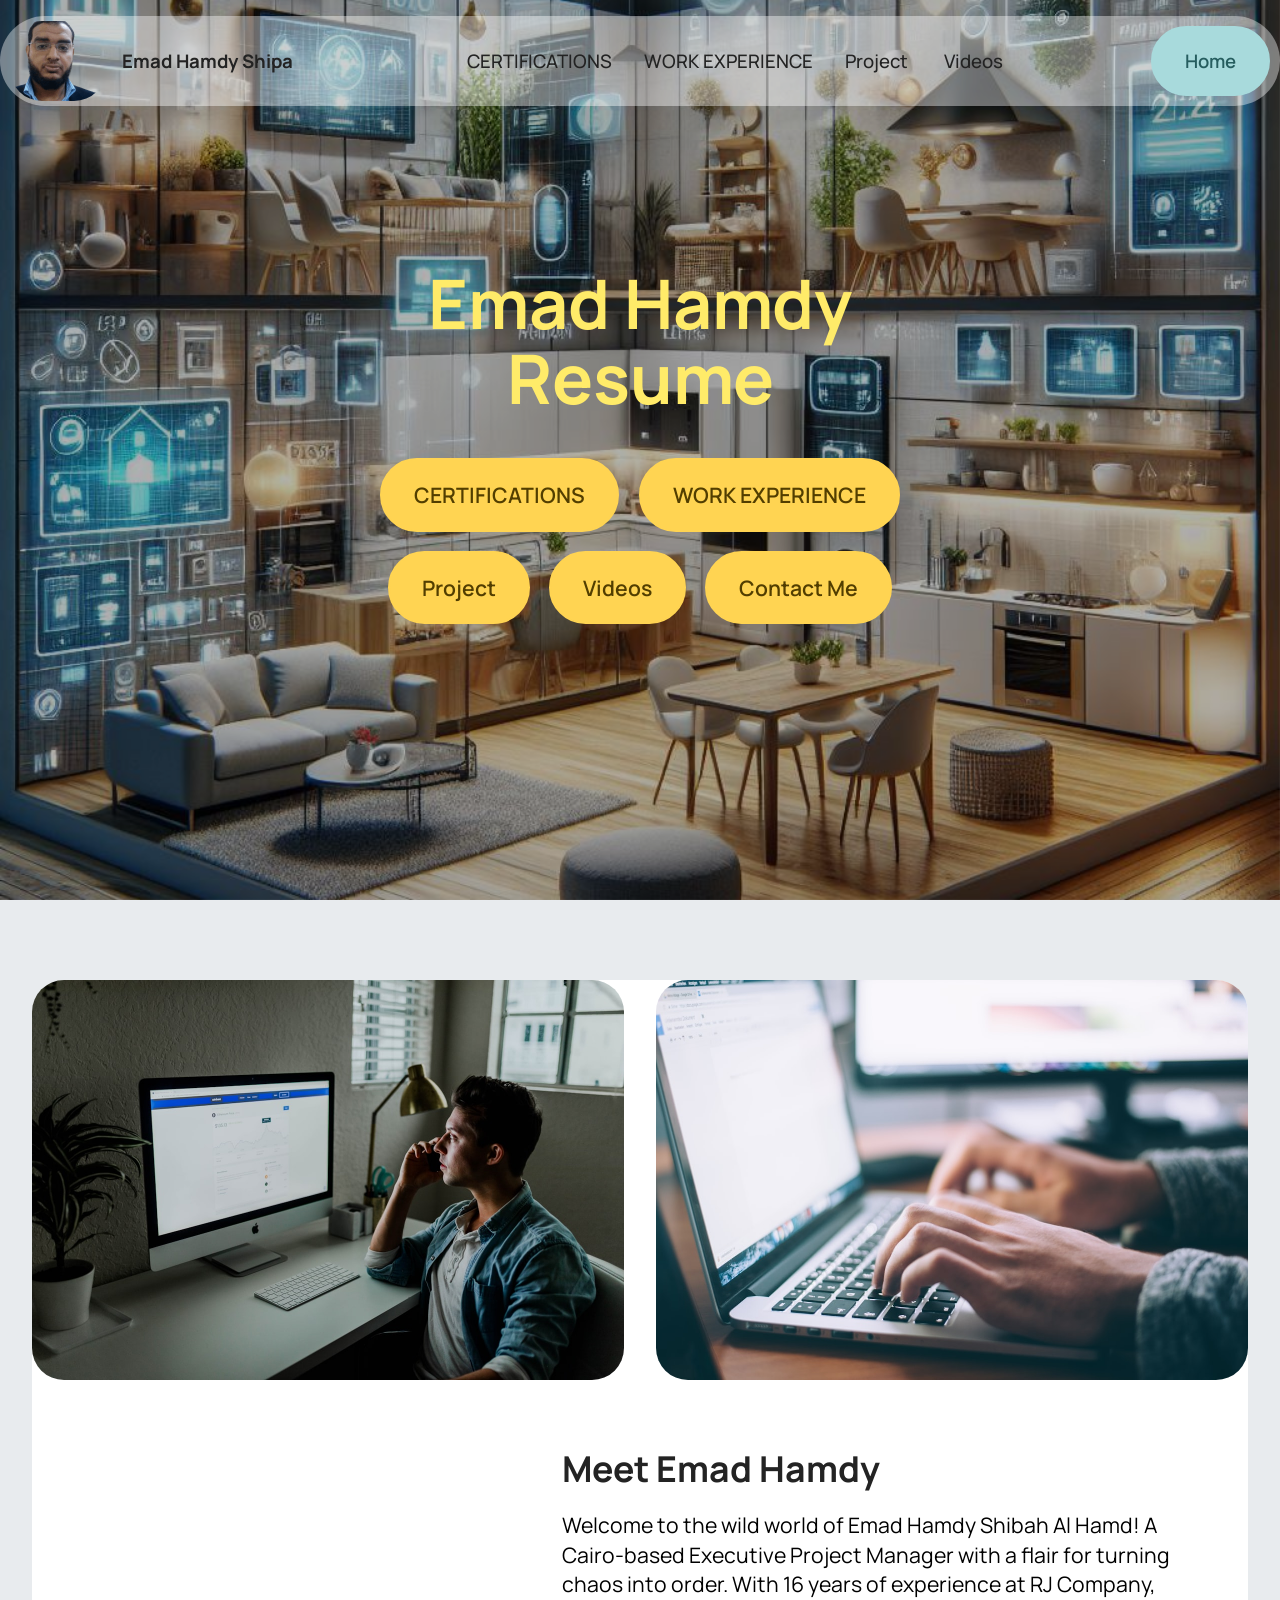
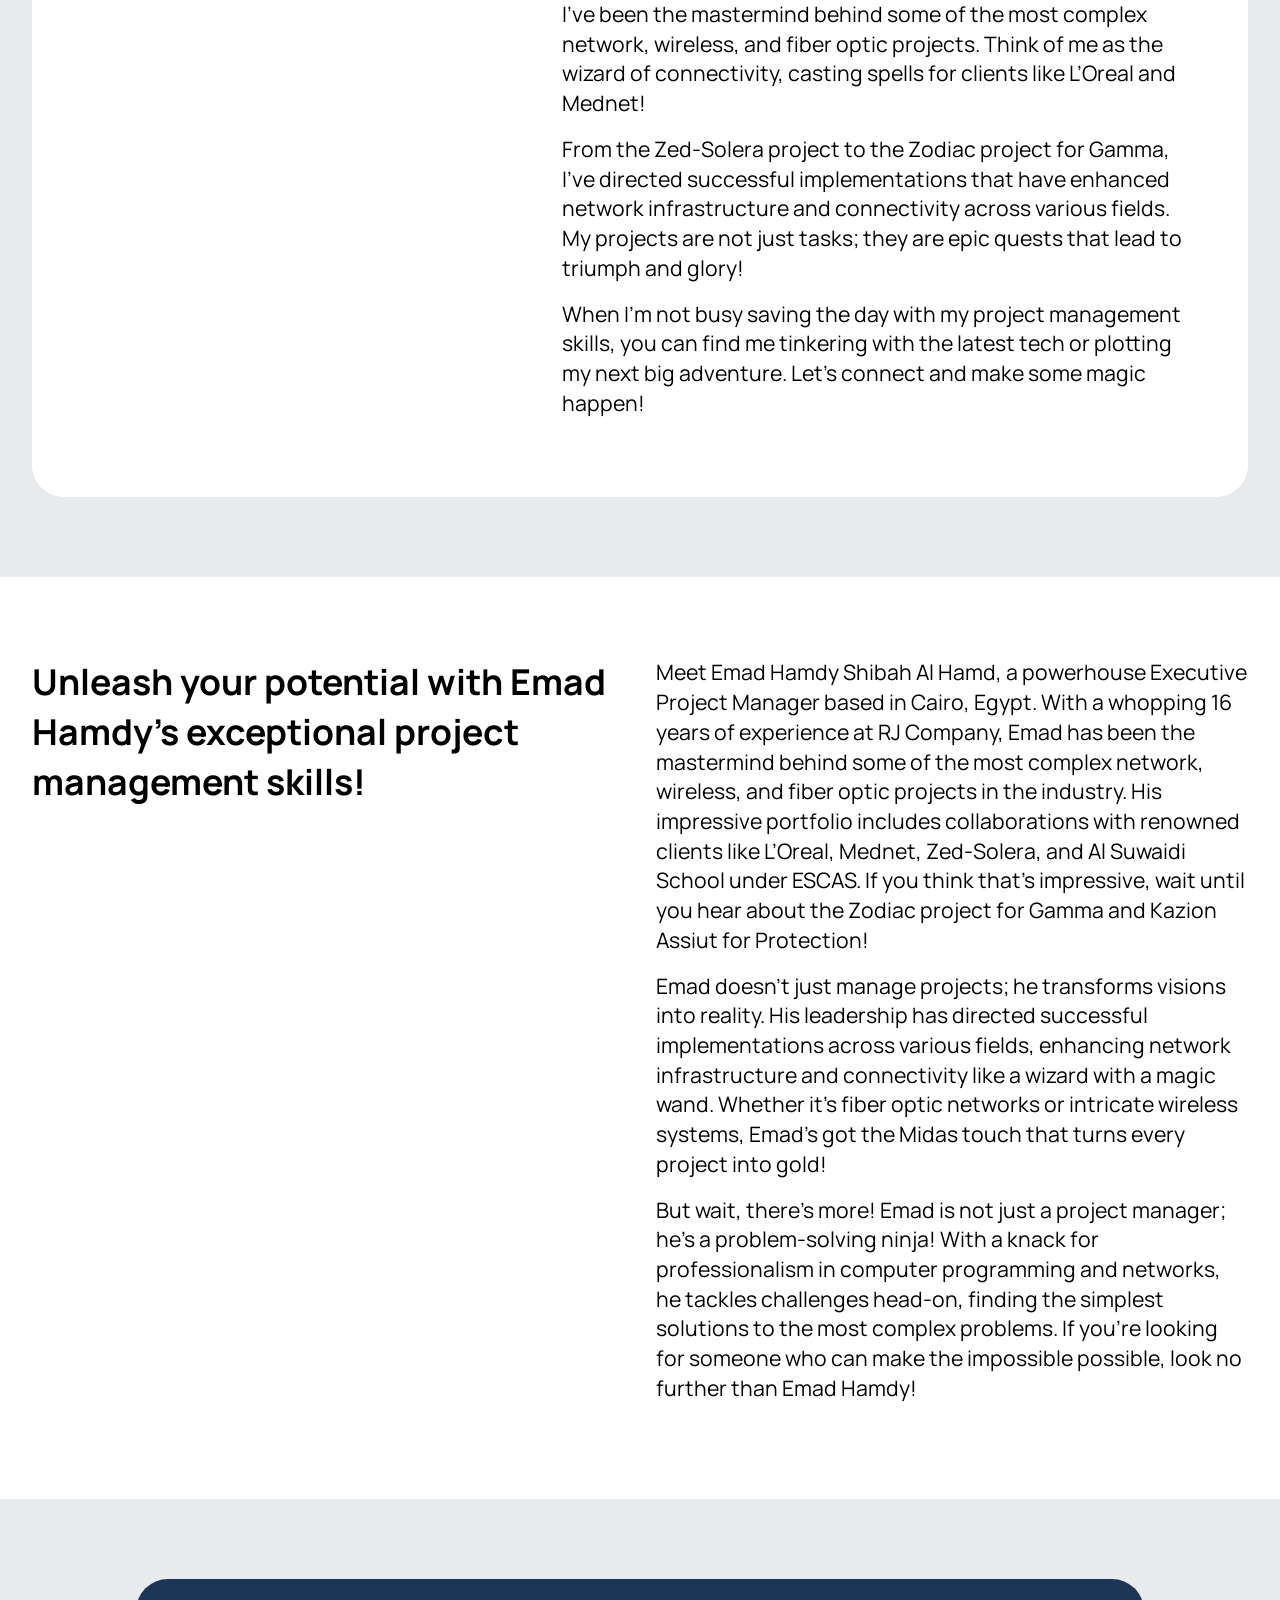
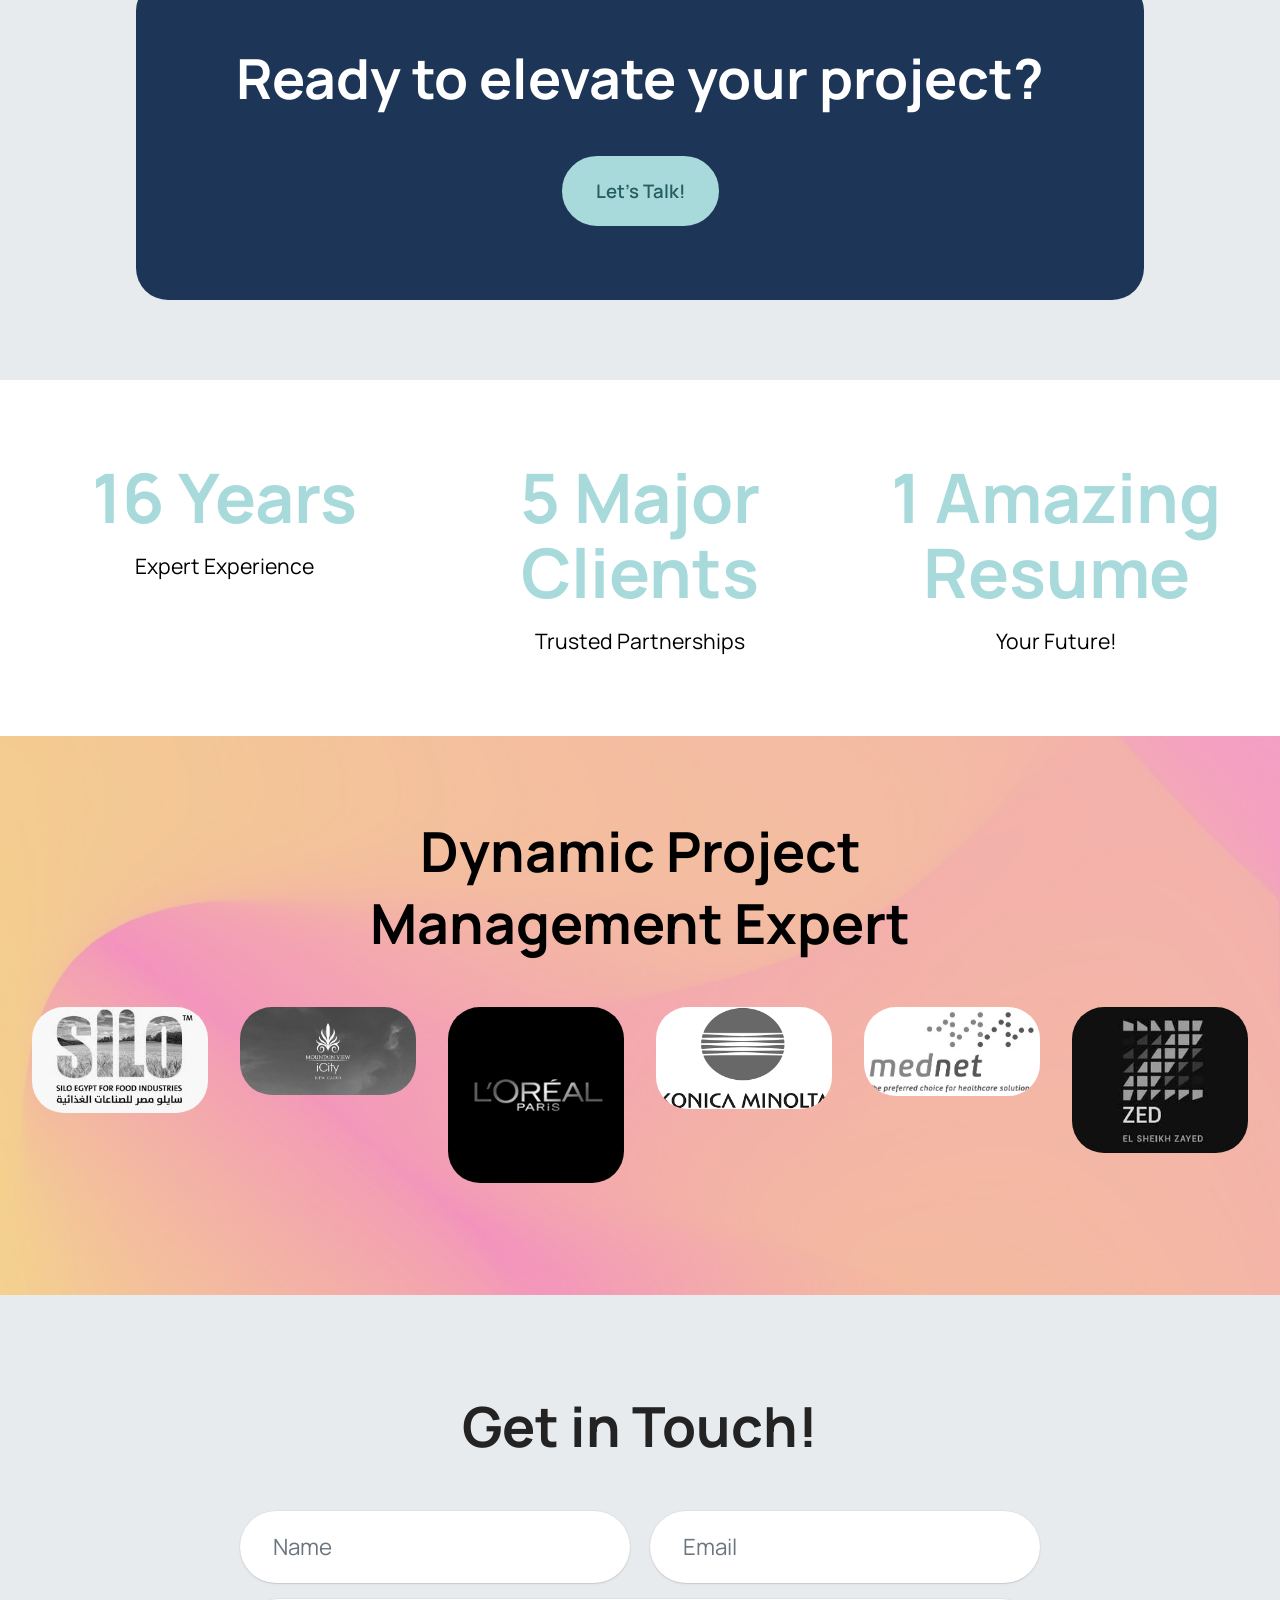
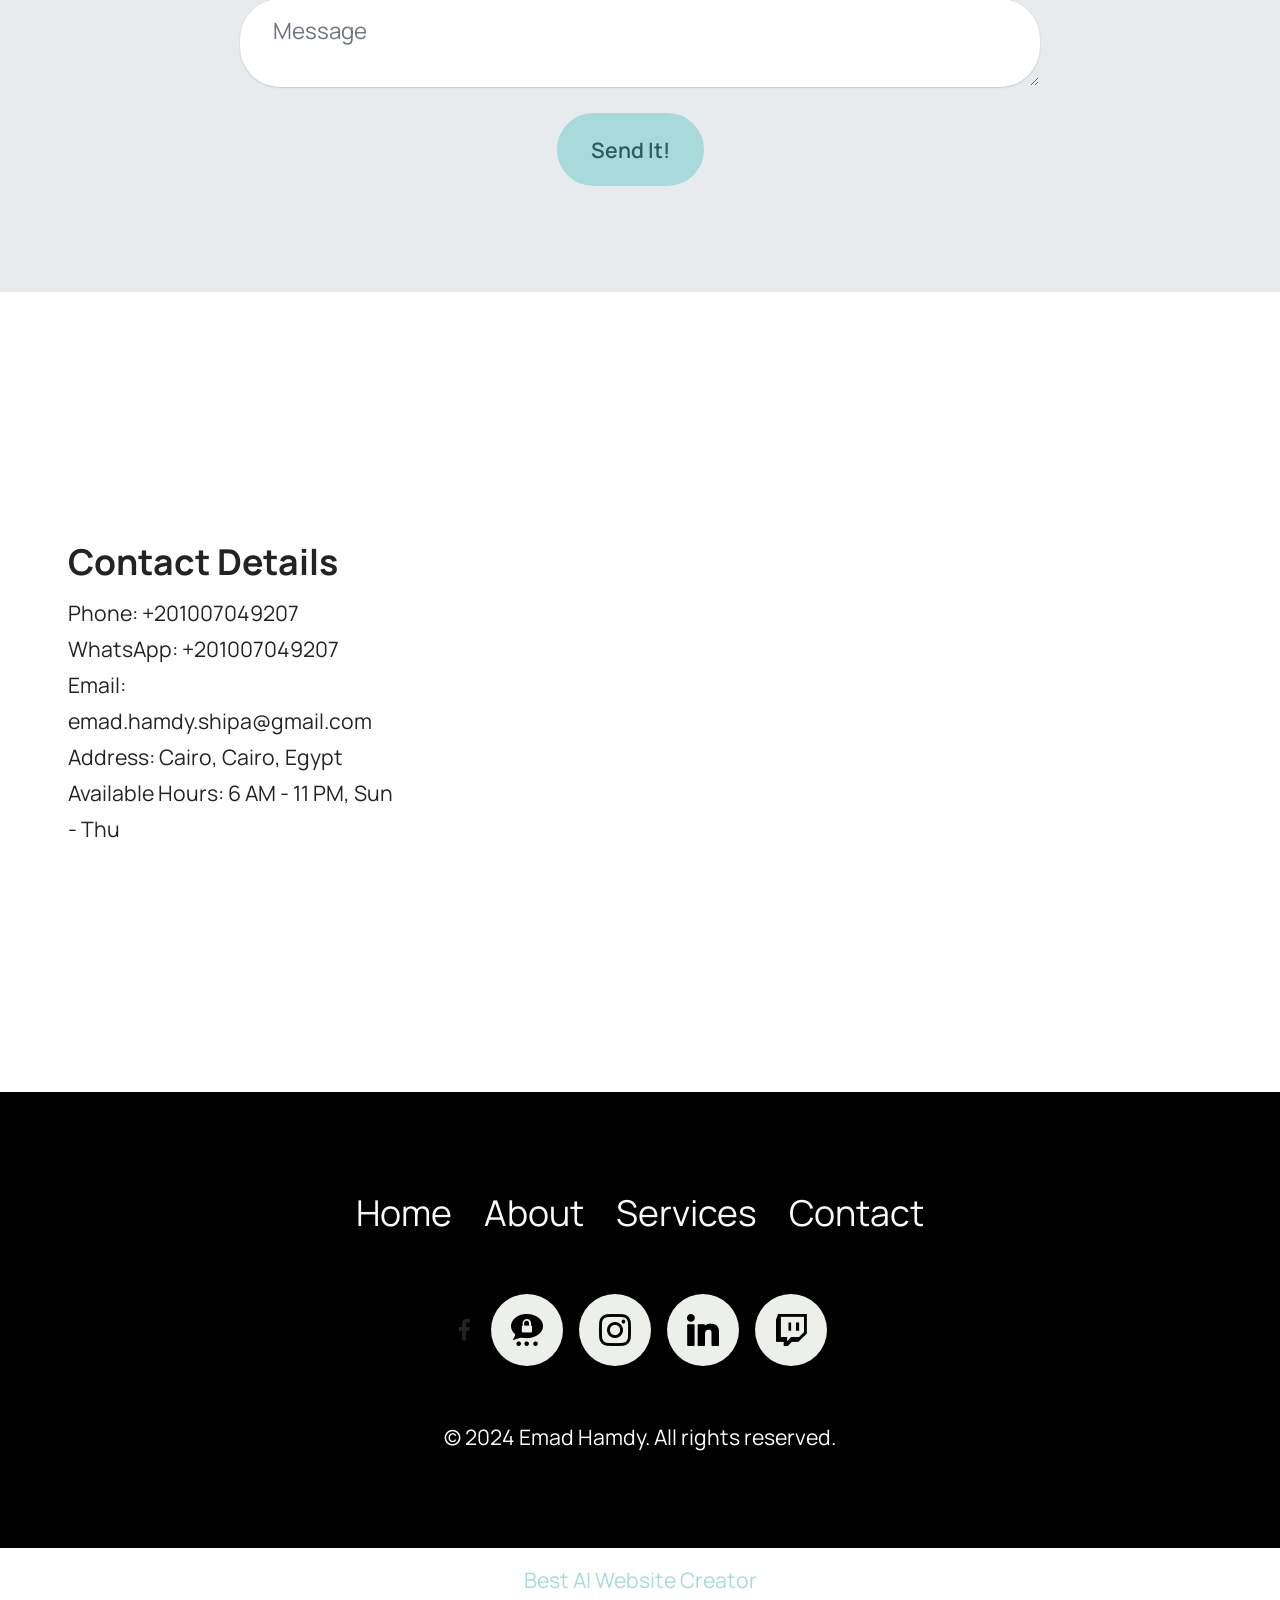
==== index.html @ ca5f745d "Add files via upload" ====
<!DOCTYPE html>
<html  >
<head>
  <!-- Site made with Mobirise Website Builder v5.9.18, https://mobirise.com -->
  <meta charset="UTF-8">
  <meta http-equiv="X-UA-Compatible" content="IE=edge">
  <meta name="generator" content="Mobirise v5.9.18, mobirise.com">
  <meta name="viewport" content="width=device-width, initial-scale=1, minimum-scale=1">
  <link rel="shortcut icon" href="assets/images/untitled-removebg-preview-192x192.png" type="image/x-icon">
  <meta name="description" content="Emad Hamdy Shibah Al Hamd is an experienced Executive Project Manager with a strong background in network and fiber optic projects, showcasing expertise in enhancing connectivity for various clients.">
  
  
  <title>Professional Resume</title>
  <link rel="stylesheet" href="assets/web/assets/mobirise-icons2/mobirise2.css">
  <link rel="stylesheet" href="assets/bootstrap/css/bootstrap.min.css">
  <link rel="stylesheet" href="assets/bootstrap/css/bootstrap-grid.min.css">
  <link rel="stylesheet" href="assets/bootstrap/css/bootstrap-reboot.min.css">
  <link rel="stylesheet" href="assets/parallax/jarallax.css">
  <link rel="stylesheet" href="assets/dropdown/css/style.css">
  <link rel="stylesheet" href="assets/socicon/css/styles.css">
  <link rel="stylesheet" href="assets/theme/css/style.css">
  <link rel="preload" href="https://fonts.googleapis.com/css2?family=Manrope:wght@400;700&display=swap&display=swap" as="style" onload="this.onload=null;this.rel='stylesheet'">
  <noscript><link rel="stylesheet" href="https://fonts.googleapis.com/css2?family=Manrope:wght@400;700&display=swap&display=swap"></noscript>
  <link rel="preload" as="style" href="assets/mobirise/css/mbr-additional.css?v=M7Q1tP"><link rel="stylesheet" href="assets/mobirise/css/mbr-additional.css?v=M7Q1tP" type="text/css">

  
  
  
</head>
<body>
  
  <section data-bs-version="5.1" class="menu menu2 cid-uoHQdnWgY0" once="menu" id="menu-5-uoHQdnWgY0">
	

	<nav class="navbar navbar-dropdown navbar-fixed-top navbar-expand-lg">
		<div class="container">
			<div class="navbar-brand">
				<span class="navbar-logo">
					<a href="page3.html">
						<img src="assets/images/untitled-removebg-preview-192x192.png" alt="Mobirise Website Builder" style="height: 5rem;">
					</a>
				</span>
				<span class="navbar-caption-wrap"><a class="navbar-caption text-black text-primary display-4" href="page3.html#form02-1i">Emad Hamdy Shipa</a></span>
			</div>
			<button class="navbar-toggler" type="button" data-toggle="collapse" data-bs-toggle="collapse" data-target="#navbarSupportedContent" data-bs-target="#navbarSupportedContent" aria-controls="navbarNavAltMarkup" aria-expanded="false" aria-label="Toggle navigation">
				<div class="hamburger">
					<span></span>
					<span></span>
					<span></span>
					<span></span>
				</div>
			</button>
			<div class="collapse navbar-collapse" id="navbarSupportedContent">
				<ul class="navbar-nav nav-dropdown" data-app-modern-menu="true"><li class="nav-item"><a class="nav-link link text-black text-primary show display-4" href="CERTIFICATIONS.html" aria-expanded="false">CERTIFICATIONS</a></li><li class="nav-item"><a class="nav-link link text-black text-primary display-4" href="WORK EXPERIENCE.html">WORK EXPERIENCE</a></li><li class="nav-item"><a class="nav-link link text-black text-primary display-4" href="page4.html">Project&nbsp;</a></li><li class="nav-item"><a class="nav-link link text-black text-primary display-4" href="page5.html">Videos&nbsp;</a></li></ul>
				
				<div class="navbar-buttons mbr-section-btn"><a class="btn btn-primary display-4" href="index.html">Home</a></div>
			</div>
		</div>
	</nav>
</section>

<section data-bs-version="5.1" class="header18 cid-uoHQdnWnh6 mbr-fullscreen mbr-parallax-background" id="hero-16-uoHQdnWnh6">
  

  <div class="mbr-overlay" style="opacity: 0.3; background-color: rgb(0, 0, 0);"></div>
  <div class="container-fluid">
    <div class="row">
      <div class="content-wrap col-12 col-md-6">
        <h1 class="mbr-section-title mbr-fonts-style mbr-white mb-4 display-1"><strong>Emad Hamdy Resume</strong></h1>
        
        <p class="mbr-fonts-style mbr-text mbr-white mb-4 display-7"></p>
        <div class="mbr-section-btn"><a class="btn btn-warning display-7" href="CERTIFICATIONS.html">CERTIFICATIONS</a> <a class="btn btn-warning display-7" href="WORK EXPERIENCE.html">WORK EXPERIENCE</a> <a class="btn btn-warning display-7" href="page4.html">Project </a> <a class="btn btn-warning display-7" href="page5.html">Videos </a> <a class="btn btn-warning display-7" href="page3.html">Contact Me</a></div>
      </div>
    </div>
  </div>
</section>

<section data-bs-version="5.1" class="article01 cid-uoHQdnWQLR" id="about-me-1-uoHQdnWQLR">
	

	
	
	<div class="container">
		<div class="row justify-content-center">
			<div class="card col-md-12 col-lg-12">
				<div class="card-wrapper">
					<div class="row">
						<div class="image-wrapper col-12 col-sm-6 justify-content-center">
							<img src="assets/images/photo-1555421689-d68471e189f2.jpeg" alt="Mobirise Website Builder">
						</div>
						<div class="image-wrapper col-12 col-sm-6 justify-content-center">
							<img src="assets/images/photo-1486312338219-ce68d2c6f44d.jpeg" alt="Mobirise Website Builder">
						</div>
					</div>

					<div class="card-box align-left mb-3 card-content-text">
						<h4 class="card-title mbr-fonts-style mbr-white mb-0 display-5">
							<strong>Meet Emad Hamdy</strong>
						</h4>
						<p class="mbr-text mbr-fonts-style mt-3 mb-0 display-7">Welcome to the wild world of Emad Hamdy Shibah Al Hamd! A Cairo-based Executive Project Manager with a flair for turning chaos into order. With 16 years of experience at RJ Company, I’ve been the mastermind behind some of the most complex network, wireless, and fiber optic projects. Think of me as the wizard of connectivity, casting spells for clients like L’Oreal and Mednet!</p>

						<p class="mbr-text mbr-fonts-style mt-3 mb-0 display-7">From the Zed-Solera project to the Zodiac project for Gamma, I’ve directed successful implementations that have enhanced network infrastructure and connectivity across various fields. My projects are not just tasks; they are epic quests that lead to triumph and glory!</p>

						<p class="mbr-text mbr-fonts-style mt-3 mb-0 display-7">When I’m not busy saving the day with my project management skills, you can find me tinkering with the latest tech or plotting my next big adventure. Let’s connect and make some magic happen!</p>

						
					</div>
				</div>
			</div>
		</div>
	</div>
</section>

<section data-bs-version="5.1" class="article15 cid-uoHQdo2BwZ" id="generic-text-15-uoHQdo2BwZ">
    
    <div class="container">
        <div class="row justify-content-center">
            <div class="col-12 col-md">
                
                <h6 class="mbr-section-subtitle mbr-fonts-style mt-0 mb-4 display-5">
                    <strong>Unleash your potential with Emad Hamdy's exceptional project management skills!</strong>
                </h6>
            </div>
            <div class="col-md-12 col-lg-6">
                <p class="mbr-text mbr-fonts-style display-7">Meet Emad Hamdy Shibah Al Hamd, a powerhouse Executive Project Manager based in Cairo, Egypt. With a whopping 16 years of experience at RJ Company, Emad has been the mastermind behind some of the most complex network, wireless, and fiber optic projects in the industry. His impressive portfolio includes collaborations with renowned clients like L’Oreal, Mednet, Zed-Solera, and Al Suwaidi School under ESCAS. If you think that’s impressive, wait until you hear about the Zodiac project for Gamma and Kazion Assiut for Protection!</p>
                <p class="mbr-text mbr-fonts-style display-7">Emad doesn’t just manage projects; he transforms visions into reality. His leadership has directed successful implementations across various fields, enhancing network infrastructure and connectivity like a wizard with a magic wand. Whether it’s fiber optic networks or intricate wireless systems, Emad’s got the Midas touch that turns every project into gold!</p>
                <p class="mbr-text mbr-fonts-style display-7">But wait, there’s more! Emad is not just a project manager; he’s a problem-solving ninja! With a knack for professionalism in computer programming and networks, he tackles challenges head-on, finding the simplest solutions to the most complex problems. If you’re looking for someone who can make the impossible possible, look no further than Emad Hamdy!</p>
            </div>
        </div>
    </div>
</section>

<section data-bs-version="5.1" class="article13 cid-uoHQdnXS05" id="call-to-action-3-uoHQdnXS05">
    
    
    
    <div class="container">
        <div class="row justify-content-center">
            <div class="card col-md-12 col-lg-10">
                <div class="card-wrapper">
                    <div class="card-box align-left">
                        <h4 class="card-title mbr-fonts-style display-2">
                            <strong>Ready to elevate your project?</strong>
                        </h4>
                        
                        <div class="mbr-section-btn mt-4"><a class="btn btn-primary display-4" href="mailto:emad.shipa@gmail.com">Let’s Talk!</a></div>
                    </div>
                </div>
            </div>
        </div>
    </div>
</section>

<section data-bs-version="5.1" class="features10 cid-uoHQdo2gQD" id="metrics-2-uoHQdo2gQD">
  

  
  
  <div class="container">
    
    <div class="row justify-content-center">
      <div class="item features-without-image col-12 col-md-6 col-lg-4">
        <div class="item-wrapper">
          <div class="card-box align-left">
            
            <p class="card-title mbr-fonts-style mb-3 display-1">
              <strong>16 Years</strong>
            </p>
            <p class="card-text mbr-fonts-style mb-3 display-7">Expert Experience</p>
            
          </div>
        </div>
      </div>
      <div class="item features-without-image col-12 col-md-6 col-lg-4">
        <div class="item-wrapper">
          <div class="card-box align-left">
            
            <p class="card-title mbr-fonts-style mb-3 display-1">
              <strong>5 Major Clients</strong>
            </p>
            <p class="card-text mbr-fonts-style mb-3 display-7">Trusted Partnerships</p>
            
          </div>
        </div>
      </div>
      <div class="item features-without-image col-12 col-md-6 col-lg-4">
        <div class="item-wrapper">
          <div class="card-box align-left">
            
            <p class="card-title mbr-fonts-style mb-3 display-1">
              <strong>1 Amazing Resume</strong>
            </p>
            <p class="card-text mbr-fonts-style mb-3 display-7">Your Future!</p>
            
          </div>
        </div>
      </div>
    </div>
  </div>
</section>

<section data-bs-version="5.1" class="clients04 cid-uoHQdo3Oz4" id="partners-1-uoHQdo3Oz4">
    
    <div class="mbr-overlay"></div>
    <div class="container-fluid">
        <div class="row justify-content-center mb-5">
            <div class="col-12 content-head">
                <div class="mbr-section-head">
                    <h4 class="mbr-section-title mbr-fonts-style align-center mb-0 display-2">
                        <strong>Dynamic Project Management Expert</strong>
                    </h4>
                    
                </div>
            </div>
        </div>
        <div class="row">
            <div class="item features-image col-12 col-md-6 col-sm-6 col-lg-2 active">
                <div class="item-wrapper">
                    <div class="">
                        <img src="assets/images/images-290x174.jpg" alt="Mobirise Website Builder" title="" data-slide-to="1" data-bs-slide-to="1">
                    </div>
                    
                </div>
            </div>
            <div class="item features-image col-12 col-md-6 col-sm-6 col-lg-2">
                <div class="item-wrapper">
                    <div class="">
                        <img src="assets/images/img8-537x268.jpg" alt="Mobirise Website Builder" title="" data-slide-to="2" data-bs-slide-to="2">
                    </div>
                    
                </div>
            </div>
            <div class="item features-image col-12 col-md-6 col-sm-6 col-lg-2">
                <div class="item-wrapper">
                    <div class="">
                        <img src="assets/images/images-225x225.png" alt="Mobirise Website Builder" title="" data-slide-to="3" data-bs-slide-to="3">
                    </div>
                    
                </div>
            </div>
            <div class="item features-image col-12 col-md-6 col-sm-6 col-lg-2">
                <div class="item-wrapper">
                    <div class="">
                        <img src="assets/images/images-1-295x171.png" alt="Mobirise Website Builder" title="" data-slide-to="4" data-bs-slide-to="4">
                    </div>
                    
                </div>
            </div>
            <div class="item features-image col-12 col-md-6 col-sm-6 col-lg-2">
                <div class="item-wrapper">
                    <div class="">
                        <img src="assets/images/mednet-1-505x254.jpg" alt="Mobirise Website Builder" title="" data-slide-to="5" data-bs-slide-to="5">
                    </div>
                    
                </div>
            </div>
            <div class="item features-image col-12 col-md-6 col-sm-6 col-lg-2">
                <div class="item-wrapper">
                    <div class="">
                        <img src="assets/images/images-1-247x204.jpg" alt="Mobirise Website Builder" title="" data-slide-to="6" data-bs-slide-to="6">
                    </div>
                    
                </div>
            </div>
        </div>
    </div>
</section>

<section data-bs-version="5.1" class="form5 cid-uoHQdo3sg5" id="contact-form-2-uoHQdo3sg5">
    
    
    <div class="container">
        <div class="row justify-content-center">
            <div class="col-12 content-head">
                <div class="mbr-section-head mb-5">
                    <h3 class="mbr-section-title mbr-fonts-style align-center mb-0 display-2">
                        <strong>Get in Touch!</strong>
                    </h3>
                    
                </div>
            </div>
        </div>
        <div class="row justify-content-center">
            <div class="col-lg-8 mx-auto mbr-form" data-form-type="formoid">
                <form action="https://mobirise.eu/" method="POST" class="mbr-form form-with-styler" data-form-title="Form Name"><input type="hidden" name="email" data-form-email="true" value="ehKaQPKP2JupfEv+N1sPezH9Edsiqh+ixt/LZsH+rtJcWw26fBL3hRMlZ4x6jaDVR3YkgvQMxEPJ/lPUlhGhCteehDOgEeLE2AGhhqq+xJ/4AExTSLXd+3LbkDFArOaA">
                    <div class="row">
                        <div hidden="hidden" data-form-alert="" class="alert alert-success col-12">Thanks for filling out the form!</div>
                        <div hidden="hidden" data-form-alert-danger="" class="alert alert-danger col-12">
                            Oops...! some problem!
                        </div>
                    </div>
                    <div class="dragArea row">
                        <div class="col-md col-sm-12 form-group mb-3" data-for="name">
                            <input type="text" name="name" placeholder="Name" data-form-field="name" class="form-control" value="" id="name-contact-form-2-uoHQdo3sg5">
                        </div>
                        <div class="col-md col-sm-12 form-group mb-3" data-for="email">
                            <input type="email" name="email" placeholder="Email" data-form-field="email" class="form-control" value="" id="email-contact-form-2-uoHQdo3sg5">
                        </div>
                        <div class="col-12 form-group mb-3" data-for="textarea">
                            <textarea name="textarea" placeholder="Message" data-form-field="textarea" class="form-control" id="textarea-contact-form-2-uoHQdo3sg5"></textarea>
                        </div>
                        <div class="col-lg-12 col-md-12 col-sm-12 align-center mbr-section-btn">
                            <button type="submit" class="btn btn-primary display-7">Send It!</button>
                        </div>
                    </div>
                </form>
            </div>
        </div>
    </div>
</section>

<section data-bs-version="5.1" class="contacts4 map1 cid-uoHQdo3U7P" id="contacts-3-uoHQdo3U7P">

	

    <div class="main_wrapper">
		<div class="b_wrapper">
			<div class="container-fluid">
				<div class="row justify-content-start">
					<div class="col-md-5 col-lg-4 item-wrapper">
                        <h5 class="cardTitle mbr-fonts-style mb-2 display-5">
                            <strong>Contact Details</strong>
                        </h5>
                        <ul class="list mbr-fonts-style display-7">
                            <li class="mbr-text item-wrap">
                            Phone:                                
                            <a href="tel:+201007049207" class="text-black">+201007049207</a></li>

                            <li class="mbr-text item-wrap">WhatsApp: 
                            <a href="tel:+201007049207" class="text-black">+201007049207</a></li> 

                            <li class="mbr-text item-wrap">                            
                            Email:
                            <a href="mailto:emad.hamdy.shipa@gmail.com" class="text-black">emad.hamdy.shipa@gmail.com</a>                        
                            </li>

                            <li class="mbr-text item-wrap">                        
                            Address:
                            Cairo, Cairo, Egypt
                            </li>

                            <li class="mbr-text item-wrap">
                            Available Hours: 6 AM - 11 PM, Sun - Thu
                            </li>
                        </ul>
					</div>
				</div>
			</div>
		</div>
        <div class="google-map"><iframe frameborder="0" style="border:0" src="https://www.google.com/maps/embed?pb=!1m18!1m12!1m3!1d610.2933133741093!2d31.287118343248753!3d30.084438224425845!2m3!1f0!2f0!3f0!3m2!1i1024!2i768!4f13.1!3m3!1m2!1s0x14583fc035d64ca9%3A0x62e6f95f1f6a6bbe!2zOCDYudio2K8g2KfZhNi52LLZitiyINin2YTZhtix2LTYjCDZhdmG2LTZitipINin2YTYtdiv2LHYjCDYrdiv2KfYptmCINin2YTZgtio2KnYjCDZhdit2KfZgdi42Kkg2KfZhNmC2KfZh9ix2KnigKwgNDM4MTcyNA!5e0!3m2!1sar!2seg!4v1726659445498!5m2!1sar!2seg" allowfullscreen=""></iframe></div>
	</div>
</section>

<section data-bs-version="5.1" class="footer3 cid-uoJ4mzldZm" once="footers" id="footer03-1j">

        

    

    <div class="container">
        <div class="row">
            <div class="row-links">
                <ul class="header-menu">
                  
                  
                  
                  
                <li class="header-menu-item mbr-fonts-style display-5">
                    <a href="#" class="text-white">Home</a>
                  </li><li class="header-menu-item mbr-fonts-style display-5">
                    <a href="#" class="text-white">About</a>
                  </li><li class="header-menu-item mbr-fonts-style display-5">
                    <a href="WORK EXPERIENCE.html" class="text-white text-primary">Services</a>
                  </li><li class="header-menu-item mbr-fonts-style display-5">
                    <a href="page3.html" class="text-white text-primary">Contact</a>
                  </li></ul>
              </div>

            <div class="col-12 mt-4">
                <div class="social-row">
                    <div class="soc-item">
                        
                            <span class="mbr-iconfont display-7 socicon-facebook socicon"></span>
                        
                    </div>
                    <div class="soc-item">
                        <a href="https://www.threads.net/@singaislam" target="_blank">
                            <span class="mbr-iconfont socicon-threema socicon"></span>
                        </a>
                    </div>
                    <div class="soc-item">
                        <a href="https://www.instagram.com/singaislam/" target="_blank">
                            <span class="mbr-iconfont socicon-instagram socicon"></span>
                        </a>
                    </div>
                    <div class="soc-item">
                        <a href="https://www.linkedin.com/in/emad-hamdy-shipa" target="_blank">
                            <span class="mbr-iconfont socicon-linkedin socicon"></span>
                        </a>
                    </div>
                    <div class="soc-item">
                        <a href="https://mobiri.se/" target="_blank">
                            <span class="mbr-iconfont socicon socicon-twitch"></span>
                        </a>
                    </div>
                </div>
            </div>
            <div class="col-12 mt-5">
                <p class="mbr-fonts-style copyright display-7">© 2024 Emad Hamdy. All rights reserved.</p>
            </div>
        </div>
    </div>
</section><section class="display-7" style="padding: 0;align-items: center;justify-content: center;flex-wrap: wrap;    align-content: center;display: flex;position: relative;height: 4rem;"><a href="https://mobiri.se/3438911" style="flex: 1 1;height: 4rem;position: absolute;width: 100%;z-index: 1;"><img alt="" style="height: 4rem;" src="[data-uri]"></a><p style="margin: 0;text-align: center;" class="display-7">&#8204;</p><a style="z-index:1" href="https://mobirise.com/builder/ai-website-creator.html">Best AI Website Creator</a></section><script src="assets/bootstrap/js/bootstrap.bundle.min.js"></script>  <script src="assets/parallax/jarallax.js"></script>  <script src="assets/smoothscroll/smooth-scroll.js"></script>  <script src="assets/ytplayer/index.js"></script>  <script src="assets/dropdown/js/navbar-dropdown.js"></script>  <script src="assets/theme/js/script.js"></script>  <script src="assets/formoid/formoid.min.js"></script>  
  
  
</body>
</html>
---- assets/web/assets/mobirise-icons2/mobirise2.css ----
@font-face {
  font-family: 'Moririse2';
  font-display: swap;
  src:  url('mobirise2.eot?f2bix4');
  src:  url('mobirise2.eot?f2bix4#iefix') format('embedded-opentype'),
    url('mobirise2.ttf?f2bix4') format('truetype'),
    url('mobirise2.woff?f2bix4') format('woff'),
    url('mobirise2.svg?f2bix4#mobirise2') format('svg');
  font-weight: normal;
  font-style: normal;
}

[class^="mobi-"], [class*=" mobi-"] {
  /* use !important to prevent issues with browser extensions that change fonts */
  font-family: 'Moririse2' !important;
  speak: none;
  font-style: normal;
  font-weight: normal;
  font-variant: normal;
  text-transform: none;
  line-height: 1;

  /* Better Font Rendering =========== */
  -webkit-font-smoothing: antialiased;
  -moz-osx-font-smoothing: grayscale;
}

.mobi-mbri-add-submenu:before {
  content: "\e900";
}
.mobi-mbri-alert:before {
  content: "\e901";
}
.mobi-mbri-align-center:before {
  content: "\e902";
}
.mobi-mbri-align-justify:before {
  content: "\e903";
}
.mobi-mbri-align-left:before {
  content: "\e904";
}
.mobi-mbri-align-right:before {
  content: "\e905";
}
.mobi-mbri-android:before {
  content: "\e906";
}
.mobi-mbri-apple:before {
  content: "\e907";
}
.mobi-mbri-arrow-down:before {
  content: "\e908";
}
.mobi-mbri-arrow-next:before {
  content: "\e909";
}
.mobi-mbri-arrow-prev:before {
  content: "\e90a";
}
.mobi-mbri-arrow-up:before {
  content: "\e90b";
}
.mobi-mbri-bold:before {
  content: "\e90c";
}
.mobi-mbri-bookmark:before {
  content: "\e90d";
}
.mobi-mbri-bootstrap:before {
  content: "\e90e";
}
.mobi-mbri-briefcase:before {
  content: "\e90f";
}
.mobi-mbri-browse:before {
  content: "\e910";
}
.mobi-mbri-bulleted-list:before {
  content: "\e911";
}
.mobi-mbri-calendar:before {
  content: "\e912";
}
.mobi-mbri-camera:before {
  content: "\e913";
}
.mobi-mbri-cart-add:before {
  content: "\e914";
}
.mobi-mbri-cart-full:before {
  content: "\e915";
}
.mobi-mbri-cash:before {
  content: "\e916";
}
.mobi-mbri-change-style:before {
  content: "\e917";
}
.mobi-mbri-chat:before {
  content: "\e918";
}
.mobi-mbri-clock:before {
  content: "\e919";
}
.mobi-mbri-close:before {
  content: "\e91a";
}
.mobi-mbri-cloud:before {
  content: "\e91b";
}
.mobi-mbri-code:before {
  content: "\e91c";
}
.mobi-mbri-contact-form:before {
  content: "\e91d";
}
.mobi-mbri-credit-card:before {
  content: "\e91e";
}
.mobi-mbri-cursor-click:before {
  content: "\e91f";
}
.mobi-mbri-cust-feedback:before {
  content: "\e920";
}
.mobi-mbri-database:before {
  content: "\e921";
}
.mobi-mbri-delivery:before {
  content: "\e922";
}
.mobi-mbri-desktop:before {
  content: "\e923";
}
.mobi-mbri-devices:before {
  content: "\e924";
}
.mobi-mbri-down:before {
  content: "\e925";
}
.mobi-mbri-download-2:before {
  content: "\e926";
}
.mobi-mbri-download:before {
  content: "\e927";
}
.mobi-mbri-drag-n-drop-2:before {
  content: "\e928";
}
.mobi-mbri-drag-n-drop:before {
  content: "\e929";
}
.mobi-mbri-edit-2:before {
  content: "\e92a";
}
.mobi-mbri-edit:before {
  content: "\e92b";
}
.mobi-mbri-error:before {
  content: "\e92c";
}
.mobi-mbri-extension:before {
  content: "\e92d";
}
.mobi-mbri-features:before {
  content: "\e92e";
}
.mobi-mbri-file:before {
  content: "\e92f";
}
.mobi-mbri-flag:before {
  content: "\e930";
}
.mobi-mbri-folder:before {
  content: "\e931";
}
.mobi-mbri-gift:before {
  content: "\e932";
}
.mobi-mbri-github:before {
  content: "\e933";
}
.mobi-mbri-globe-2:before {
  content: "\e934";
}
.mobi-mbri-globe:before {
  content: "\e935";
}
.mobi-mbri-growing-chart:before {
  content: "\e936";
}
.mobi-mbri-hearth:before {
  content: "\e937";
}
.mobi-mbri-help:before {
  content: "\e938";
}
.mobi-mbri-home:before {
  content: "\e939";
}
.mobi-mbri-hot-cup:before {
  content: "\e93a";
}
.mobi-mbri-idea:before {
  content: "\e93b";
}
.mobi-mbri-image-gallery:before {
  content: "\e93c";
}
.mobi-mbri-image-slider:before {
  content: "\e93d";
}
.mobi-mbri-info:before {
  content: "\e93e";
}
.mobi-mbri-italic:before {
  content: "\e93f";
}
.mobi-mbri-key:before {
  content: "\e940";
}
.mobi-mbri-laptop:before {
  content: "\e941";
}
.mobi-mbri-layers:before {
  content: "\e942";
}
.mobi-mbri-left-right:before {
  content: "\e943";
}
.mobi-mbri-left:before {
  content: "\e944";
}
.mobi-mbri-letter:before {
  content: "\e945";
}
.mobi-mbri-like:before {
  content: "\e946";
}
.mobi-mbri-link:before {
  content: "\e947";
}
.mobi-mbri-lock:before {
  content: "\e948";
}
.mobi-mbri-login:before {
  content: "\e949";
}
.mobi-mbri-logout:before {
  content: "\e94a";
}
.mobi-mbri-magic-stick:before {
  content: "\e94b";
}
.mobi-mbri-map-pin:before {
  content: "\e94c";
}
.mobi-mbri-menu:before {
  content: "\e94d";
}
.mobi-mbri-mobile-2:before {
  content: "\e94e";
}
.mobi-mbri-mobile-horizontal:before {
  content: "\e94f";
}
.mobi-mbri-mobile:before {
  content: "\e950";
}
.mobi-mbri-mobirise:before {
  content: "\e951";
}
.mobi-mbri-more-horizontal:before {
  content: "\e952";
}
.mobi-mbri-more-vertical:before {
  content: "\e953";
}
.mobi-mbri-music:before {
  content: "\e954";
}
.mobi-mbri-new-file:before {
  content: "\e955";
}
.mobi-mbri-numbered-list:before {
  content: "\e956";
}
.mobi-mbri-opened-folder:before {
  content: "\e957";
}
.mobi-mbri-pages:before {
  content: "\e958";
}
.mobi-mbri-paper-plane:before {
  content: "\e959";
}
.mobi-mbri-paperclip:before {
  content: "\e95a";
}
.mobi-mbri-phone:before {
  content: "\e95b";
}
.mobi-mbri-photo:before {
  content: "\e95c";
}
.mobi-mbri-photos:before {
  content: "\e95d";
}
.mobi-mbri-pin:before {
  content: "\e95e";
}
.mobi-mbri-play:before {
  content: "\e95f";
}
.mobi-mbri-plus:before {
  content: "\e960";
}
.mobi-mbri-preview:before {
  content: "\e961";
}
.mobi-mbri-print:before {
  content: "\e962";
}
.mobi-mbri-protect:before {
  content: "\e963";
}
.mobi-mbri-question:before {
  content: "\e964";
}
.mobi-mbri-quote-left:before {
  content: "\e965";
}
.mobi-mbri-quote-right:before {
  content: "\e966";
}
.mobi-mbri-redo:before {
  content: "\e967";
}
.mobi-mbri-refresh:before {
  content: "\e968";
}
.mobi-mbri-responsive-2:before {
  content: "\e969";
}
.mobi-mbri-responsive:before {
  content: "\e96a";
}
.mobi-mbri-right:before {
  content: "\e96b";
}
.mobi-mbri-rocket:before {
  content: "\e96c";
}
.mobi-mbri-sad-face:before {
  content: "\e96d";
}
.mobi-mbri-sale:before {
  content: "\e96e";
}
.mobi-mbri-save:before {
  content: "\e96f";
}
.mobi-mbri-search:before {
  content: "\e970";
}
.mobi-mbri-setting-2:before {
  content: "\e971";
}
.mobi-mbri-setting-3:before {
  content: "\e972";
}
.mobi-mbri-setting:before {
  content: "\e973";
}
.mobi-mbri-share:before {
  content: "\e974";
}
.mobi-mbri-shopping-bag:before {
  content: "\e975";
}
.mobi-mbri-shopping-basket:before {
  content: "\e976";
}
.mobi-mbri-shopping-cart:before {
  content: "\e977";
}
.mobi-mbri-sites:before {
  content: "\e978";
}
.mobi-mbri-smile-face:before {
  content: "\e979";
}
.mobi-mbri-speed:before {
  content: "\e97a";
}
.mobi-mbri-star:before {
  content: "\e97b";
}
.mobi-mbri-success:before {
  content: "\e97c";
}
.mobi-mbri-sun:before {
  content: "\e97d";
}
.mobi-mbri-sun2:before {
  content: "\e97e";
}
.mobi-mbri-tablet-vertical:before {
  content: "\e97f";
}
.mobi-mbri-tablet:before {
  content: "\e980";
}
.mobi-mbri-target:before {
  content: "\e981";
}
.mobi-mbri-timer:before {
  content: "\e982";
}
.mobi-mbri-to-ftp:before {
  content: "\e983";
}
.mobi-mbri-to-local-drive:before {
  content: "\e984";
}
.mobi-mbri-touch-swipe:before {
  content: "\e985";
}
.mobi-mbri-touch:before {
  content: "\e986";
}
.mobi-mbri-trash:before {
  content: "\e987";
}
.mobi-mbri-underline:before {
  content: "\e988";
}
.mobi-mbri-undo:before {
  content: "\e989";
}
.mobi-mbri-unlink:before {
  content: "\e98a";
}
.mobi-mbri-unlock:before {
  content: "\e98b";
}
.mobi-mbri-up-down:before {
  content: "\e98c";
}
.mobi-mbri-up:before {
  content: "\e98d";
}
.mobi-mbri-update:before {
  content: "\e98e";
}
.mobi-mbri-upload-2:before {
  content: "\e98f";
}
.mobi-mbri-upload:before {
  content: "\e990";
}
.mobi-mbri-user-2:before {
  content: "\e991";
}
.mobi-mbri-user:before {
  content: "\e992";
}
.mobi-mbri-users:before {
  content: "\e993";
}
.mobi-mbri-video-play:before {
  content: "\e994";
}
.mobi-mbri-video:before {
  content: "\e995";
}
.mobi-mbri-watch:before {
  content: "\e996";
}
.mobi-mbri-website-theme-2:before {
  content: "\e997";
}
.mobi-mbri-website-theme:before {
  content: "\e998";
}
.mobi-mbri-wifi:before {
  content: "\e999";
}
.mobi-mbri-windows:before {
  content: "\e99a";
}
.mobi-mbri-zoom-in:before {
  content: "\e99b";
}
.mobi-mbri-zoom-out:before {
  content: "\e99c";
}
---- assets/parallax/jarallax.css ----
.jarallax {
    position: relative;
    z-index: 0;
}
.jarallax > .jarallax-img {
    position: absolute;
    object-fit: cover;
    /* support for plugin https://github.com/bfred-it/object-fit-images */
    font-family: 'object-fit: cover;';
    top: 0;
    left: 0;
    width: 100%;
    height: 100%;
    z-index: -1;
}
---- assets/dropdown/css/style.css ----
.navbar-dropdown {
  left: 0;
  padding: 0;
  position: absolute;
  right: 0;
  top: 0;
  transition: all 0.45s ease;
  z-index: 1030;
  background: #282828; }
  .navbar-dropdown .navbar-logo {
    margin-right: 0.8rem;
    transition: margin 0.3s ease-in-out;
    vertical-align: middle; }
    .navbar-dropdown .navbar-logo img {
      height: 3.125rem;
      transition: all 0.3s ease-in-out; }
    .navbar-dropdown .navbar-logo.mbr-iconfont {
      font-size: 3.125rem;
      line-height: 3.125rem; }
  .navbar-dropdown .navbar-caption {
    font-weight: 700;
    white-space: normal;
    vertical-align: -4px;
    line-height: 3.125rem !important; }
    .navbar-dropdown .navbar-caption, .navbar-dropdown .navbar-caption:hover {
      color: inherit;
      text-decoration: none; }
  .navbar-dropdown .mbr-iconfont + .navbar-caption {
    vertical-align: -1px; }
  .navbar-dropdown.navbar-fixed-top {
    position: fixed; }
  .navbar-dropdown .navbar-brand span {
    vertical-align: -4px; }
  .navbar-dropdown.bg-color.transparent {
    background: none; }
  .navbar-dropdown.navbar-short .navbar-brand {
    padding: 0.625rem 0; }
    .navbar-dropdown.navbar-short .navbar-brand span {
      vertical-align: -1px; }
  .navbar-dropdown.navbar-short .navbar-caption {
    line-height: 2.375rem !important;
    vertical-align: -2px; }
  .navbar-dropdown.navbar-short .navbar-logo {
    margin-right: 0.5rem; }
    .navbar-dropdown.navbar-short .navbar-logo img {
      height: 2.375rem; }
    .navbar-dropdown.navbar-short .navbar-logo.mbr-iconfont {
      font-size: 2.375rem;
      line-height: 2.375rem; }
  .navbar-dropdown.navbar-short .mbr-table-cell {
    height: 3.625rem; }
  .navbar-dropdown .navbar-close {
    left: 0.6875rem;
    position: fixed;
    top: 0.75rem;
    z-index: 1000; }
  .navbar-dropdown .hamburger-icon {
    content: "";
    display: inline-block;
    vertical-align: middle;
    width: 16px;
    -webkit-box-shadow: 0 -6px 0 1px #282828,0 0 0 1px #282828,0 6px 0 1px #282828;
    -moz-box-shadow: 0 -6px 0 1px #282828,0 0 0 1px #282828,0 6px 0 1px #282828;
    box-shadow: 0 -6px 0 1px #282828,0 0 0 1px #282828,0 6px 0 1px #282828; }

.dropdown-menu .dropdown-toggle[data-toggle="dropdown-submenu"]::after {
  border-bottom: 0.35em solid transparent;
  border-left: 0.35em solid;
  border-right: 0;
  border-top: 0.35em solid transparent;
  margin-left: 0.3rem; }

.dropdown-menu .dropdown-item:focus {
  outline: 0; }

.nav-dropdown {
  font-size: 0.75rem;
  font-weight: 500;
  height: auto !important; }
  .nav-dropdown .nav-btn {
    padding-left: 1rem; }
  .nav-dropdown .link {
    margin: .667em 1.667em;
    font-weight: 500;
    padding: 0;
    transition: color .2s ease-in-out; }
    .nav-dropdown .link.dropdown-toggle {
      margin-right: 2.583em; }
      .nav-dropdown .link.dropdown-toggle::after {
        margin-left: .25rem;
        border-top: 0.35em solid;
        border-right: 0.35em solid transparent;
        border-left: 0.35em solid transparent;
        border-bottom: 0; }
      .nav-dropdown .link.dropdown-toggle[aria-expanded="true"] {
        margin: 0;
        padding: 0.667em 3.263em  0.667em 1.667em; }
  .nav-dropdown .link::after,
  .nav-dropdown .dropdown-item::after {
    color: inherit; }
  .nav-dropdown .btn {
    font-size: 0.75rem;
    font-weight: 700;
    letter-spacing: 0;
    margin-bottom: 0;
    padding-left: 1.25rem;
    padding-right: 1.25rem; }
  .nav-dropdown .dropdown-menu {
    border-radius: 0;
    border: 0;
    left: 0;
    margin: 0;
    padding-bottom: 1.25rem;
    padding-top: 1.25rem;
    position: relative; }
  .nav-dropdown .dropdown-submenu {
    margin-left: 0.125rem;
    top: 0; }
  .nav-dropdown .dropdown-item {
    font-weight: 500;
    line-height: 2;
    padding: 0.3846em 4.615em 0.3846em 1.5385em;
    position: relative;
    transition: color .2s ease-in-out, background-color .2s ease-in-out; }
    .nav-dropdown .dropdown-item::after {
      margin-top: -0.3077em;
      position: absolute;
      right: 1.1538em;
      top: 50%; }
    .nav-dropdown .dropdown-item:focus, .nav-dropdown .dropdown-item:hover {
      background: none; }

@media (max-width: 767px) {
  .nav-dropdown.navbar-toggleable-sm {
    bottom: 0;
    display: none;
    left: 0;
    overflow-x: hidden;
    position: fixed;
    top: 0;
    transform: translateX(-100%);
    -ms-transform: translateX(-100%);
    -webkit-transform: translateX(-100%);
    width: 18.75rem;
    z-index: 999; } }
.nav-dropdown.navbar-toggleable-xl {
  bottom: 0;
  display: none;
  left: 0;
  overflow-x: hidden;
  position: fixed;
  top: 0;
  transform: translateX(-100%);
  -ms-transform: translateX(-100%);
  -webkit-transform: translateX(-100%);
  width: 18.75rem;
  z-index: 999; }

.nav-dropdown-sm {
  display: block !important;
  overflow-x: hidden;
  overflow: auto;
  padding-top: 3.875rem; }
  .nav-dropdown-sm::after {
    content: "";
    display: block;
    height: 3rem;
    width: 100%; }
  .nav-dropdown-sm.collapse.in ~ .navbar-close {
    display: block !important; }
  .nav-dropdown-sm.collapsing, .nav-dropdown-sm.collapse.in {
    transform: translateX(0);
    -ms-transform: translateX(0);
    -webkit-transform: translateX(0);
    transition: all 0.25s ease-out;
    -webkit-transition: all 0.25s ease-out;
    background: #282828; }
  .nav-dropdown-sm.collapsing[aria-expanded="false"] {
    transform: translateX(-100%);
    -ms-transform: translateX(-100%);
    -webkit-transform: translateX(-100%); }
  .nav-dropdown-sm .nav-item {
    display: block;
    margin-left: 0 !important;
    padding-left: 0; }
  .nav-dropdown-sm .link,
  .nav-dropdown-sm .dropdown-item {
    border-top: 1px dotted rgba(255, 255, 255, 0.1);
    font-size: 0.8125rem;
    line-height: 1.6;
    margin: 0 !important;
    padding: 0.875rem 2.4rem 0.875rem 1.5625rem !important;
    position: relative;
    white-space: normal; }
    .nav-dropdown-sm .link:focus, .nav-dropdown-sm .link:hover,
    .nav-dropdown-sm .dropdown-item:focus,
    .nav-dropdown-sm .dropdown-item:hover {
      background: rgba(0, 0, 0, 0.2) !important;
      color: #c0a375; }
  .nav-dropdown-sm .nav-btn {
    position: relative;
    padding: 1.5625rem 1.5625rem 0 1.5625rem; }
    .nav-dropdown-sm .nav-btn::before {
      border-top: 1px dotted rgba(255, 255, 255, 0.1);
      content: "";
      left: 0;
      position: absolute;
      top: 0;
      width: 100%; }
    .nav-dropdown-sm .nav-btn + .nav-btn {
      padding-top: 0.625rem; }
      .nav-dropdown-sm .nav-btn + .nav-btn::before {
        display: none; }
  .nav-dropdown-sm .btn {
    padding: 0.625rem 0; }
  .nav-dropdown-sm .dropdown-toggle[data-toggle="dropdown-submenu"]::after {
    margin-left: .25rem;
    border-top: 0.35em solid;
    border-right: 0.35em solid transparent;
    border-left: 0.35em solid transparent;
    border-bottom: 0; }
  .nav-dropdown-sm .dropdown-toggle[data-toggle="dropdown-submenu"][aria-expanded="true"]::after {
    border-top: 0;
    border-right: 0.35em solid transparent;
    border-left: 0.35em solid transparent;
    border-bottom: 0.35em solid; }
  .nav-dropdown-sm .dropdown-menu {
    margin: 0;
    padding: 0;
    position: relative;
    top: 0;
    left: 0;
    width: 100%;
    border: 0;
    float: none;
    border-radius: 0;
    background: none; }
  .nav-dropdown-sm .dropdown-submenu {
    left: 100%;
    margin-left: 0.125rem;
    margin-top: -1.25rem;
    top: 0; }

.navbar-toggleable-sm .nav-dropdown .dropdown-menu {
  position: absolute; }

.navbar-toggleable-sm .nav-dropdown .dropdown-submenu {
  left: 100%;
  margin-left: 0.125rem;
  margin-top: -1.25rem;
  top: 0; }

.navbar-toggleable-sm.opened .nav-dropdown .dropdown-menu {
  position: relative; }

.navbar-toggleable-sm.opened .nav-dropdown .dropdown-submenu {
  left: 0;
  margin-left: 00rem;
  margin-top: 0rem;
  top: 0; }

.is-builder .nav-dropdown.collapsing {
  transition: none !important; }
---- assets/socicon/css/styles.css ----
@charset "UTF-8";

@font-face {
  font-family: 'Socicon';
  src:  url('../fonts/socicon.eot');
  src:  url('../fonts/socicon.eot?#iefix') format('embedded-opentype'),
    url('../fonts/socicon.woff2') format('woff2'),
    url('../fonts/socicon.ttf') format('truetype'),
    url('../fonts/socicon.woff') format('woff'),
    url('../fonts/socicon.svg#socicon') format('svg');
  font-weight: normal;
  font-style: normal;
  font-display: swap;
}

[data-icon]:before {
  font-family: "socicon" !important;
  content: attr(data-icon);
  font-style: normal !important;
  font-weight: normal !important;
  font-variant: normal !important;
  text-transform: none !important;
  speak: none;
  line-height: 1;
  -webkit-font-smoothing: antialiased;
  -moz-osx-font-smoothing: grayscale;
}

[class^="socicon-"], [class*=" socicon-"] {
  /* use !important to prevent issues with browser extensions that change fonts */
  font-family: 'Socicon' !important;
  speak: none;
  font-style: normal;
  font-weight: normal;
  font-variant: normal;
  text-transform: none;
  line-height: 1;

  /* Better Font Rendering =========== */
  -webkit-font-smoothing: antialiased;
  -moz-osx-font-smoothing: grayscale;
}

.socicon-500px:before {
  content: "\e000";
}
.socicon-8tracks:before {
  content: "\e001";
}
.socicon-airbnb:before {
  content: "\e002";
}
.socicon-alliance:before {
  content: "\e003";
}
.socicon-amazon:before {
  content: "\e004";
}
.socicon-amplement:before {
  content: "\e005";
}
.socicon-android:before {
  content: "\e006";
}
.socicon-angellist:before {
  content: "\e007";
}
.socicon-apple:before {
  content: "\e008";
}
.socicon-appnet:before {
  content: "\e009";
}
.socicon-baidu:before {
  content: "\e00a";
}
.socicon-bandcamp:before {
  content: "\e00b";
}
.socicon-battlenet:before {
  content: "\e00c";
}
.socicon-mixer:before {
  content: "\e00d";
}
.socicon-bebee:before {
  content: "\e00e";
}
.socicon-bebo:before {
  content: "\e00f";
}
.socicon-behance:before {
  content: "\e010";
}
.socicon-blizzard:before {
  content: "\e011";
}
.socicon-blogger:before {
  content: "\e012";
}
.socicon-buffer:before {
  content: "\e013";
}
.socicon-chrome:before {
  content: "\e014";
}
.socicon-coderwall:before {
  content: "\e015";
}
.socicon-curse:before {
  content: "\e016";
}
.socicon-dailymotion:before {
  content: "\e017";
}
.socicon-deezer:before {
  content: "\e018";
}
.socicon-delicious:before {
  content: "\e019";
}
.socicon-deviantart:before {
  content: "\e01a";
}
.socicon-diablo:before {
  content: "\e01b";
}
.socicon-digg:before {
  content: "\e01c";
}
.socicon-discord:before {
  content: "\e01d";
}
.socicon-disqus:before {
  content: "\e01e";
}
.socicon-douban:before {
  content: "\e01f";
}
.socicon-draugiem:before {
  content: "\e020";
}
.socicon-dribbble:before {
  content: "\e021";
}
.socicon-drupal:before {
  content: "\e022";
}
.socicon-ebay:before {
  content: "\e023";
}
.socicon-ello:before {
  content: "\e024";
}
.socicon-endomodo:before {
  content: "\e025";
}
.socicon-envato:before {
  content: "\e026";
}
.socicon-etsy:before {
  content: "\e027";
}
.socicon-facebook:before {
  content: "\e028";
}
.socicon-feedburner:before {
  content: "\e029";
}
.socicon-filmweb:before {
  content: "\e02a";
}
.socicon-firefox:before {
  content: "\e02b";
}
.socicon-flattr:before {
  content: "\e02c";
}
.socicon-flickr:before {
  content: "\e02d";
}
.socicon-formulr:before {
  content: "\e02e";
}
.socicon-forrst:before {
  content: "\e02f";
}
.socicon-foursquare:before {
  content: "\e030";
}
.socicon-friendfeed:before {
  content: "\e031";
}
.socicon-github:before {
  content: "\e032";
}
.socicon-goodreads:before {
  content: "\e033";
}
.socicon-google:before {
  content: "\e034";
}
.socicon-googlescholar:before {
  content: "\e035";
}
.socicon-googlegroups:before {
  content: "\e036";
}
.socicon-googlephotos:before {
  content: "\e037";
}
.socicon-googleplus:before {
  content: "\e038";
}
.socicon-grooveshark:before {
  content: "\e039";
}
.socicon-hackerrank:before {
  content: "\e03a";
}
.socicon-hearthstone:before {
  content: "\e03b";
}
.socicon-hellocoton:before {
  content: "\e03c";
}
.socicon-heroes:before {
  content: "\e03d";
}
.socicon-smashcast:before {
  content: "\e03e";
}
.socicon-horde:before {
  content: "\e03f";
}
.socicon-houzz:before {
  content: "\e040";
}
.socicon-icq:before {
  content: "\e041";
}
.socicon-identica:before {
  content: "\e042";
}
.socicon-imdb:before {
  content: "\e043";
}
.socicon-instagram:before {
  content: "\e044";
}
.socicon-issuu:before {
  content: "\e045";
}
.socicon-istock:before {
  content: "\e046";
}
.socicon-itunes:before {
  content: "\e047";
}
.socicon-keybase:before {
  content: "\e048";
}
.socicon-lanyrd:before {
  content: "\e049";
}
.socicon-lastfm:before {
  content: "\e04a";
}
.socicon-line:before {
  content: "\e04b";
}
.socicon-linkedin:before {
  content: "\e04c";
}
.socicon-livejournal:before {
  content: "\e04d";
}
.socicon-lyft:before {
  content: "\e04e";
}
.socicon-macos:before {
  content: "\e04f";
}
.socicon-mail:before {
  content: "\e050";
}
.socicon-medium:before {
  content: "\e051";
}
.socicon-meetup:before {
  content: "\e052";
}
.socicon-mixcloud:before {
  content: "\e053";
}
.socicon-modelmayhem:before {
  content: "\e054";
}
.socicon-mumble:before {
  content: "\e055";
}
.socicon-myspace:before {
  content: "\e056";
}
.socicon-newsvine:before {
  content: "\e057";
}
.socicon-nintendo:before {
  content: "\e058";
}
.socicon-npm:before {
  content: "\e059";
}
.socicon-odnoklassniki:before {
  content: "\e05a";
}
.socicon-openid:before {
  content: "\e05b";
}
.socicon-opera:before {
  content: "\e05c";
}
.socicon-outlook:before {
  content: "\e05d";
}
.socicon-overwatch:before {
  content: "\e05e";
}
.socicon-patreon:before {
  content: "\e05f";
}
.socicon-paypal:before {
  content: "\e060";
}
.socicon-periscope:before {
  content: "\e061";
}
.socicon-persona:before {
  content: "\e062";
}
.socicon-pinterest:before {
  content: "\e063";
}
.socicon-play:before {
  content: "\e064";
}
.socicon-player:before {
  content: "\e065";
}
.socicon-playstation:before {
  content: "\e066";
}
.socicon-pocket:before {
  content: "\e067";
}
.socicon-qq:before {
  content: "\e068";
}
.socicon-quora:before {
  content: "\e069";
}
.socicon-raidcall:before {
  content: "\e06a";
}
.socicon-ravelry:before {
  content: "\e06b";
}
.socicon-reddit:before {
  content: "\e06c";
}
.socicon-renren:before {
  content: "\e06d";
}
.socicon-researchgate:before {
  content: "\e06e";
}
.socicon-residentadvisor:before {
  content: "\e06f";
}
.socicon-reverbnation:before {
  content: "\e070";
}
.socicon-rss:before {
  content: "\e071";
}
.socicon-sharethis:before {
  content: "\e072";
}
.socicon-skype:before {
  content: "\e073";
}
.socicon-slideshare:before {
  content: "\e074";
}
.socicon-smugmug:before {
  content: "\e075";
}
.socicon-snapchat:before {
  content: "\e076";
}
.socicon-songkick:before {
  content: "\e077";
}
.socicon-soundcloud:before {
  content: "\e078";
}
.socicon-spotify:before {
  content: "\e079";
}
.socicon-stackexchange:before {
  content: "\e07a";
}
.socicon-stackoverflow:before {
  content: "\e07b";
}
.socicon-starcraft:before {
  content: "\e07c";
}
.socicon-stayfriends:before {
  content: "\e07d";
}
.socicon-steam:before {
  content: "\e07e";
}
.socicon-storehouse:before {
  content: "\e07f";
}
.socicon-strava:before {
  content: "\e080";
}
.socicon-streamjar:before {
  content: "\e081";
}
.socicon-stumbleupon:before {
  content: "\e082";
}
.socicon-swarm:before {
  content: "\e083";
}
.socicon-teamspeak:before {
  content: "\e084";
}
.socicon-teamviewer:before {
  content: "\e085";
}
.socicon-technorati:before {
  content: "\e086";
}
.socicon-telegram:before {
  content: "\e087";
}
.socicon-tripadvisor:before {
  content: "\e088";
}
.socicon-tripit:before {
  content: "\e089";
}
.socicon-triplej:before {
  content: "\e08a";
}
.socicon-tumblr:before {
  content: "\e08b";
}
.socicon-twitch:before {
  content: "\e08c";
}
.socicon-twitter:before {
  content: "\e08d";
}
.socicon-uber:before {
  content: "\e08e";
}
.socicon-ventrilo:before {
  content: "\e08f";
}
.socicon-viadeo:before {
  content: "\e090";
}
.socicon-viber:before {
  content: "\e091";
}
.socicon-viewbug:before {
  content: "\e092";
}
.socicon-vimeo:before {
  content: "\e093";
}
.socicon-vine:before {
  content: "\e094";
}
.socicon-vkontakte:before {
  content: "\e095";
}
.socicon-warcraft:before {
  content: "\e096";
}
.socicon-wechat:before {
  content: "\e097";
}
.socicon-weibo:before {
  content: "\e098";
}
.socicon-whatsapp:before {
  content: "\e099";
}
.socicon-wikipedia:before {
  content: "\e09a";
}
.socicon-windows:before {
  content: "\e09b";
}
.socicon-wordpress:before {
  content: "\e09c";
}
.socicon-wykop:before {
  content: "\e09d";
}
.socicon-xbox:before {
  content: "\e09e";
}
.socicon-xing:before {
  content: "\e09f";
}
.socicon-yahoo:before {
  content: "\e0a0";
}
.socicon-yammer:before {
  content: "\e0a1";
}
.socicon-yandex:before {
  content: "\e0a2";
}
.socicon-yelp:before {
  content: "\e0a3";
}
.socicon-younow:before {
  content: "\e0a4";
}
.socicon-youtube:before {
  content: "\e0a5";
}
.socicon-zapier:before {
  content: "\e0a6";
}
.socicon-zerply:before {
  content: "\e0a7";
}
.socicon-zomato:before {
  content: "\e0a8";
}
.socicon-zynga:before {
  content: "\e0a9";
}
.socicon-spreadshirt:before {
  content: "\e901";
}
.socicon-gamejolt:before {
  content: "\e902";
}
.socicon-trello:before {
  content: "\e903";
}
.socicon-tunein:before {
  content: "\e904";
}
.socicon-bloglovin:before {
  content: "\e905";
}
.socicon-gamewisp:before {
  content: "\e906";
}
.socicon-messenger:before {
  content: "\e907";
}
.socicon-pandora:before {
  content: "\e908";
}
.socicon-augment:before {
  content: "\e909";
}
.socicon-bitbucket:before {
  content: "\e90a";
}
.socicon-fyuse:before {
  content: "\e90b";
}
.socicon-yt-gaming:before {
  content: "\e90c";
}
.socicon-sketchfab:before {
  content: "\e90d";
}
.socicon-mobcrush:before {
  content: "\e90e";
}
.socicon-microsoft:before {
  content: "\e90f";
}
.socicon-realtor:before {
  content: "\e910";
}
.socicon-tidal:before {
  content: "\e911";
}
.socicon-qobuz:before {
  content: "\e912";
}
.socicon-natgeo:before {
  content: "\e913";
}
.socicon-mastodon:before {
  content: "\e914";
}
.socicon-unsplash:before {
  content: "\e915";
}
.socicon-homeadvisor:before {
  content: "\e916";
}
.socicon-angieslist:before {
  content: "\e917";
}
.socicon-codepen:before {
  content: "\e918";
}
.socicon-slack:before {
  content: "\e919";
}
.socicon-openaigym:before {
  content: "\e91a";
}
.socicon-logmein:before {
  content: "\e91b";
}
.socicon-fiverr:before {
  content: "\e91c";
}
.socicon-gotomeeting:before {
  content: "\e91d";
}
.socicon-aliexpress:before {
  content: "\e91e";
}
.socicon-guru:before {
  content: "\e91f";
}
.socicon-appstore:before {
  content: "\e920";
}
.socicon-homes:before {
  content: "\e921";
}
.socicon-zoom:before {
  content: "\e922";
}
.socicon-alibaba:before {
  content: "\e923";
}
.socicon-craigslist:before {
  content: "\e924";
}
.socicon-wix:before {
  content: "\e925";
}
.socicon-redfin:before {
  content: "\e926";
}
.socicon-googlecalendar:before {
  content: "\e927";
}
.socicon-shopify:before {
  content: "\e928";
}
.socicon-freelancer:before {
  content: "\e929";
}
.socicon-seedrs:before {
  content: "\e92a";
}
.socicon-bing:before {
  content: "\e92b";
}
.socicon-doodle:before {
  content: "\e92c";
}
.socicon-bonanza:before {
  content: "\e92d";
}
.socicon-squarespace:before {
  content: "\e92e";
}
.socicon-toptal:before {
  content: "\e92f";
}
.socicon-gust:before {
  content: "\e930";
}
.socicon-ask:before {
  content: "\e931";
}
.socicon-trulia:before {
  content: "\e932";
}
.socicon-loomly:before {
  content: "\e933";
}
.socicon-ghost:before {
  content: "\e934";
}
.socicon-upwork:before {
  content: "\e935";
}
.socicon-fundable:before {
  content: "\e936";
}
.socicon-booking:before {
  content: "\e937";
}
.socicon-googlemaps:before {
  content: "\e938";
}
.socicon-zillow:before {
  content: "\e939";
}
.socicon-niconico:before {
  content: "\e93a";
}
.socicon-toneden:before {
  content: "\e93b";
}
.socicon-crunchbase:before {
  content: "\e93c";
}
.socicon-homefy:before {
  content: "\e93d";
}
.socicon-calendly:before {
  content: "\e93e";
}
.socicon-livemaster:before {
  content: "\e93f";
}
.socicon-udemy:before {
  content: "\e940";
}
.socicon-codered:before {
  content: "\e941";
}
.socicon-origin:before {
  content: "\e942";
}
.socicon-nextdoor:before {
  content: "\e943";
}
.socicon-portfolio:before {
  content: "\e944";
}
.socicon-instructables:before {
  content: "\e945";
}
.socicon-gitlab:before {
  content: "\e946";
}
.socicon-hackernews:before {
  content: "\e947";
}
.socicon-smashwords:before {
  content: "\e948";
}
.socicon-kobo:before {
  content: "\e949";
}
.socicon-bookbub:before {
  content: "\e94a";
}
.socicon-mailru:before {
  content: "\e94b";
}
.socicon-moddb:before {
  content: "\e94c";
}
.socicon-indiedb:before {
  content: "\e94d";
}
.socicon-traxsource:before {
  content: "\e94e";
}
.socicon-gamefor:before {
  content: "\e94f";
}
.socicon-pixiv:before {
  content: "\e950";
}
.socicon-myanimelist:before {
  content: "\e951";
}
.socicon-blackberry:before {
  content: "\e952";
}
.socicon-wickr:before {
  content: "\e953";
}
.socicon-spip:before {
  content: "\e954";
}
.socicon-napster:before {
  content: "\e955";
}
.socicon-beatport:before {
  content: "\e956";
}
.socicon-hackerone:before {
  content: "\e957";
}
.socicon-internet:before {
  content: "\e958";
}
.socicon-ubuntu:before {
  content: "\e959";
}
.socicon-artstation:before {
  content: "\e95a";
}
.socicon-invision:before {
  content: "\e95b";
}
.socicon-torial:before {
  content: "\e95c";
}
.socicon-collectorz:before {
  content: "\e95d";
}
.socicon-seenthis:before {
  content: "\e95e";
}
.socicon-googleplaymusic:before {
  content: "\e95f";
}
.socicon-debian:before {
  content: "\e960";
}
.socicon-filmfreeway:before {
  content: "\e961";
}
.socicon-gnome:before {
  content: "\e962";
}
.socicon-itchio:before {
  content: "\e963";
}
.socicon-jamendo:before {
  content: "\e964";
}
.socicon-mix:before {
  content: "\e965";
}
.socicon-sharepoint:before {
  content: "\e966";
}
.socicon-tinder:before {
  content: "\e967";
}
.socicon-windguru:before {
  content: "\e968";
}
.socicon-cdbaby:before {
  content: "\e969";
}
.socicon-elementaryos:before {
  content: "\e96a";
}
.socicon-stage32:before {
  content: "\e96b";
}
.socicon-tiktok:before {
  content: "\e96c";
}
.socicon-gitter:before {
  content: "\e96d";
}
.socicon-letterboxd:before {
  content: "\e96e";
}
.socicon-threema:before {
  content: "\e96f";
}
.socicon-splice:before {
  content: "\e970";
}
.socicon-metapop:before {
  content: "\e971";
}
.socicon-naver:before {
  content: "\e972";
}
.socicon-remote:before {
  content: "\e973";
}
.socicon-flipboard:before {
  content: "\e974";
}
.socicon-googlehangouts:before {
  content: "\e975";
}
.socicon-dlive:before {
  content: "\e976";
}
.socicon-vsco:before {
  content: "\e977";
}
.socicon-stitcher:before {
  content: "\e978";
}
.socicon-avvo:before {
  content: "\e979";
}
.socicon-redbubble:before {
  content: "\e97a";
}
.socicon-society6:before {
  content: "\e97b";
}
.socicon-zazzle:before {
  content: "\e97c";
}
.socicon-eitaa:before {
  content: "\e97d";
}
.socicon-soroush:before {
  content: "\e97e";
}
.socicon-bale:before {
  content: "\e97f";
}
---- assets/theme/css/style.css ----
@charset "UTF-8";
section {
  background-color: #ffffff;
}

body {
  font-style: normal;
  line-height: 1.5;
  font-weight: 400;
  color: #232323;
  position: relative;
}

button {
  background-color: transparent;
  border-color: transparent;
}

.embla__button,
.carousel-control {
  background-color: #edefea !important;
  opacity: 0.8 !important;
  color: #464845 !important;
  border-color: #edefea !important;
}

.carousel .close,
.modalWindow .close {
  background-color: #edefea !important;
  color: #464845 !important;
  border-color: #edefea !important;
  opacity: 0.8 !important;
}

.carousel .close:hover,
.modalWindow .close:hover {
  opacity: 1 !important;
}

.carousel-indicators li {
  background-color: #edefea !important;
  border: 2px solid #464845 !important;
}

.carousel-indicators li:hover,
.carousel-indicators li:active {
  opacity: 0.8 !important;
}

.embla__button:hover,
.carousel-control:hover {
  background-color: #edefea !important;
  opacity: 1 !important;
}

.modalWindow-video-container {
  height: 80%;
}

section,
.container,
.container-fluid {
  position: relative;
  word-wrap: break-word;
}

a.mbr-iconfont:hover {
  text-decoration: none;
}

.article .lead p,
.article .lead ul,
.article .lead ol,
.article .lead pre,
.article .lead blockquote {
  margin-bottom: 0;
}

a {
  font-style: normal;
  font-weight: 400;
  cursor: pointer;
}
a, a:hover {
  text-decoration: none;
}

.mbr-section-title {
  font-style: normal;
  line-height: 1.3;
}

.mbr-section-subtitle {
  line-height: 1.3;
}

.mbr-text {
  font-style: normal;
  line-height: 1.7;
}

h1,
h2,
h3,
h4,
h5,
h6,
.display-1,
.display-2,
.display-4,
.display-5,
.display-7,
span,
p,
a {
  line-height: 1;
  word-break: break-word;
  word-wrap: break-word;
  font-weight: 400;
}

b,
strong {
  font-weight: bold;
}

input:-webkit-autofill, input:-webkit-autofill:hover, input:-webkit-autofill:focus, input:-webkit-autofill:active {
  transition-delay: 9999s;
  -webkit-transition-property: background-color, color;
  transition-property: background-color, color;
}

textarea[type=hidden] {
  display: none;
}

section {
  background-position: 50% 50%;
  background-repeat: no-repeat;
  background-size: cover;
}
section .mbr-background-video,
section .mbr-background-video-preview {
  position: absolute;
  bottom: 0;
  left: 0;
  right: 0;
  top: 0;
}

.hidden {
  visibility: hidden;
}

.mbr-z-index20 {
  z-index: 20;
}

/*! Base colors */
.mbr-white {
  color: #ffffff;
}

.mbr-black {
  color: #111111;
}

.mbr-bg-white {
  background-color: #ffffff;
}

.mbr-bg-black {
  background-color: #000000;
}

/*! Text-aligns */
.align-left {
  text-align: left;
}

.align-center {
  text-align: center;
}

.align-right {
  text-align: right;
}

/*! Font-weight  */
.mbr-light {
  font-weight: 300;
}

.mbr-regular {
  font-weight: 400;
}

.mbr-semibold {
  font-weight: 500;
}

.mbr-bold {
  font-weight: 700;
}

/*! Media  */
.media-content {
  flex-basis: 100%;
}

.media-container-row {
  display: flex;
  flex-direction: row;
  flex-wrap: wrap;
  justify-content: center;
  align-content: center;
  align-items: start;
}
.media-container-row .media-size-item {
  width: 400px;
}

.media-container-column {
  display: flex;
  flex-direction: column;
  flex-wrap: wrap;
  justify-content: center;
  align-content: center;
  align-items: stretch;
}
.media-container-column > * {
  width: 100%;
}

@media (min-width: 992px) {
  .media-container-row {
    flex-wrap: nowrap;
  }
}
figure {
  margin-bottom: 0;
  overflow: hidden;
}

figure[mbr-media-size] {
  transition: width 0.1s;
}

img,
iframe {
  display: block;
  width: 100%;
}

.card {
  background-color: transparent;
  border: none;
}

.card-box {
  width: 100%;
}

.card-img {
  text-align: center;
  flex-shrink: 0;
  -webkit-flex-shrink: 0;
}

.media {
  max-width: 100%;
  margin: 0 auto;
}

.mbr-figure {
  align-self: center;
}

.media-container > div {
  max-width: 100%;
}

.mbr-figure img,
.card-img img {
  width: 100%;
}

@media (max-width: 991px) {
  .media-size-item {
    width: auto !important;
  }
  .media {
    width: auto;
  }
  .mbr-figure {
    width: 100% !important;
  }
}
/*! Buttons */
.mbr-section-btn {
  margin-left: -0.6rem;
  margin-right: -0.6rem;
  font-size: 0;
}

.btn {
  font-weight: 600;
  border-width: 1px;
  font-style: normal;
  margin: 0.6rem 0.6rem;
  white-space: normal;
  transition: all 0.2s ease-in-out;
  display: inline-flex;
  align-items: center;
  justify-content: center;
  word-break: break-word;
}

.btn-sm {
  font-weight: 600;
  letter-spacing: 0px;
  transition: all 0.3s ease-in-out;
}

.btn-md {
  font-weight: 600;
  letter-spacing: 0px;
  transition: all 0.3s ease-in-out;
}

.btn-lg {
  font-weight: 600;
  letter-spacing: 0px;
  transition: all 0.3s ease-in-out;
}

.btn-form {
  margin: 0;
}
.btn-form:hover {
  cursor: pointer;
}

nav .mbr-section-btn {
  margin-left: 0rem;
  margin-right: 0rem;
}

/*! Btn icon margin */
.btn .mbr-iconfont,
.btn.btn-sm .mbr-iconfont {
  order: 1;
  cursor: pointer;
  margin-left: 0.5rem;
  vertical-align: sub;
}

.btn.btn-md .mbr-iconfont,
.btn.btn-md .mbr-iconfont {
  margin-left: 0.8rem;
}

.mbr-regular {
  font-weight: 400;
}

.mbr-semibold {
  font-weight: 500;
}

.mbr-bold {
  font-weight: 700;
}

[type=submit] {
  -webkit-appearance: none;
}

/*! Full-screen */
.mbr-fullscreen .mbr-overlay {
  min-height: 100vh;
}

.mbr-fullscreen {
  display: flex;
  display: -moz-flex;
  display: -ms-flex;
  display: -o-flex;
  align-items: center;
  min-height: 100vh;
  padding-top: 3rem;
  padding-bottom: 3rem;
}

/*! Map */
.map {
  height: 25rem;
  position: relative;
}
.map iframe {
  width: 100%;
  height: 100%;
}

/*! Scroll to top arrow */
.mbr-arrow-up {
  bottom: 25px;
  right: 90px;
  position: fixed;
  text-align: right;
  z-index: 5000;
  color: #ffffff;
  font-size: 22px;
}

.mbr-arrow-up a {
  background: rgba(0, 0, 0, 0.2);
  border-radius: 50%;
  color: #fff;
  display: inline-block;
  height: 60px;
  width: 60px;
  border: 2px solid #fff;
  outline-style: none !important;
  position: relative;
  text-decoration: none;
  transition: all 0.3s ease-in-out;
  cursor: pointer;
  text-align: center;
}
.mbr-arrow-up a:hover {
  background-color: rgba(0, 0, 0, 0.4);
}
.mbr-arrow-up a i {
  line-height: 60px;
}

.mbr-arrow-up-icon {
  display: block;
  color: #fff;
}

.mbr-arrow-up-icon::before {
  content: "›";
  display: inline-block;
  font-family: serif;
  font-size: 22px;
  line-height: 1;
  font-style: normal;
  position: relative;
  top: 6px;
  left: -4px;
  transform: rotate(-90deg);
}

/*! Arrow Down */
.mbr-arrow {
  position: absolute;
  bottom: 45px;
  left: 50%;
  width: 60px;
  height: 60px;
  cursor: pointer;
  background-color: rgba(80, 80, 80, 0.5);
  border-radius: 50%;
  transform: translateX(-50%);
}
@media (max-width: 767px) {
  .mbr-arrow {
    display: none;
  }
}
.mbr-arrow > a {
  display: inline-block;
  text-decoration: none;
  outline-style: none;
  animation: arrowdown 1.7s ease-in-out infinite;
  color: #ffffff;
}
.mbr-arrow > a > i {
  position: absolute;
  top: -2px;
  left: 15px;
  font-size: 2rem;
}

#scrollToTop a i::before {
  content: "";
  position: absolute;
  display: block;
  border-bottom: 2.5px solid #fff;
  border-left: 2.5px solid #fff;
  width: 27.8%;
  height: 27.8%;
  left: 50%;
  top: 51%;
  transform: translateY(-30%) translateX(-50%) rotate(135deg);
}

@keyframes arrowdown {
  0% {
    transform: translateY(0px);
  }
  50% {
    transform: translateY(-5px);
  }
  100% {
    transform: translateY(0px);
  }
}
@media (max-width: 500px) {
  .mbr-arrow-up {
    left: 0;
    right: 0;
    text-align: center;
  }
}
/*Gradients animation*/
@keyframes gradient-animation {
  from {
    background-position: 0% 100%;
    animation-timing-function: ease-in-out;
  }
  to {
    background-position: 100% 0%;
    animation-timing-function: ease-in-out;
  }
}
.bg-gradient {
  background-size: 200% 200%;
  animation: gradient-animation 5s infinite alternate;
  -webkit-animation: gradient-animation 5s infinite alternate;
}

.menu .navbar-brand {
  display: -webkit-flex;
}
.menu .navbar-brand span {
  display: flex;
  display: -webkit-flex;
}
.menu .navbar-brand .navbar-caption-wrap {
  display: -webkit-flex;
}
.menu .navbar-brand .navbar-logo img {
  display: -webkit-flex;
  width: auto;
}
@media (min-width: 768px) and (max-width: 991px) {
  .menu .navbar-toggleable-sm .navbar-nav {
    display: -ms-flexbox;
  }
}
@media (max-width: 991px) {
  .menu .navbar-collapse {
    max-height: 93.5vh;
  }
  .menu .navbar-collapse.show {
    overflow: auto;
  }
}
@media (min-width: 992px) {
  .menu .navbar-nav.nav-dropdown {
    display: -webkit-flex;
  }
  .menu .navbar-toggleable-sm .navbar-collapse {
    display: -webkit-flex !important;
  }
  .menu .collapsed .navbar-collapse {
    max-height: 93.5vh;
  }
  .menu .collapsed .navbar-collapse.show {
    overflow: auto;
  }
}
@media (max-width: 767px) {
  .menu .navbar-collapse {
    max-height: 80vh;
  }
}

.nav-link .mbr-iconfont {
  margin-right: 0.5rem;
}

.navbar {
  display: -webkit-flex;
  -webkit-flex-wrap: wrap;
  -webkit-align-items: center;
  -webkit-justify-content: space-between;
}

.navbar-collapse {
  -webkit-flex-basis: 100%;
  -webkit-flex-grow: 1;
  -webkit-align-items: center;
}

.nav-dropdown .link {
  padding: 0.667em 1.667em !important;
  margin: 0 !important;
}

.nav {
  display: -webkit-flex;
  -webkit-flex-wrap: wrap;
}

.row {
  display: -webkit-flex;
  -webkit-flex-wrap: wrap;
}

.justify-content-center {
  -webkit-justify-content: center;
}

.form-inline {
  display: -webkit-flex;
}

.card-wrapper {
  -webkit-flex: 1;
}

.carousel-control {
  z-index: 10;
  display: -webkit-flex;
}

.carousel-controls {
  display: -webkit-flex;
}

.media {
  display: -webkit-flex;
}

.form-group:focus {
  outline: none;
}

.jq-selectbox__select {
  padding: 7px 0;
  position: relative;
}

.jq-selectbox__dropdown {
  overflow: hidden;
  border-radius: 10px;
  position: absolute;
  top: 100%;
  left: 0 !important;
  width: 100% !important;
}

.jq-selectbox__trigger-arrow {
  right: 0;
  transform: translateY(-50%);
}

.jq-selectbox li {
  padding: 1.07em 0.5em;
}

input[type=range] {
  padding-left: 0 !important;
  padding-right: 0 !important;
}

.modal-dialog,
.modal-content {
  height: 100%;
}

.modal-dialog .carousel-inner {
  height: calc(100vh - 1.75rem);
}
@media (max-width: 575px) {
  .modal-dialog .carousel-inner {
    height: calc(100vh - 1rem);
  }
}

.carousel-item {
  text-align: center;
}

.carousel-item img {
  margin: auto;
}

.navbar-toggler {
  align-self: flex-start;
  padding: 0.25rem 0.75rem;
  font-size: 1.25rem;
  line-height: 1;
  background: transparent;
  border: 1px solid transparent;
  border-radius: 0.25rem;
}

.navbar-toggler:focus,
.navbar-toggler:hover {
  text-decoration: none;
  box-shadow: none;
}

.navbar-toggler-icon {
  display: inline-block;
  width: 1.5em;
  height: 1.5em;
  vertical-align: middle;
  content: "";
  background: no-repeat center center;
  background-size: 100% 100%;
}

.navbar-toggler-left {
  position: absolute;
  left: 1rem;
}

.navbar-toggler-right {
  position: absolute;
  right: 1rem;
}

.card-img {
  width: auto;
}

.menu .navbar.collapsed:not(.beta-menu) {
  flex-direction: column;
}

.carousel-item.active,
.carousel-item-next,
.carousel-item-prev {
  display: flex;
}

.note-air-layout .dropup .dropdown-menu,
.note-air-layout .navbar-fixed-bottom .dropdown .dropdown-menu {
  bottom: initial !important;
}

html,
body {
  height: auto;
  min-height: 100vh;
}

.dropup .dropdown-toggle::after {
  display: none;
}

.form-asterisk {
  font-family: initial;
  position: absolute;
  top: -2px;
  font-weight: normal;
}

.form-control-label {
  position: relative;
  cursor: pointer;
  margin-bottom: 0.357em;
  padding: 0;
}

.alert {
  color: #ffffff;
  border-radius: 0;
  border: 0;
  font-size: 1.1rem;
  line-height: 1.5;
  margin-bottom: 1.875rem;
  padding: 1.25rem;
  position: relative;
  text-align: center;
}
.alert.alert-form::after {
  background-color: inherit;
  bottom: -7px;
  content: "";
  display: block;
  height: 14px;
  left: 50%;
  margin-left: -7px;
  position: absolute;
  transform: rotate(45deg);
  width: 14px;
}

.form-control {
  background-color: #ffffff;
  background-clip: border-box;
  color: #232323;
  line-height: 1rem !important;
  height: auto;
  padding: 1.2rem 2rem;
  transition: border-color 0.25s ease 0s;
  border: 1px solid transparent !important;
  border-radius: 4px;
  box-shadow: rgba(0, 0, 0, 0.07) 0px 1px 1px 0px, rgba(0, 0, 0, 0.07) 0px 1px 3px 0px, rgba(0, 0, 0, 0.03) 0px 0px 0px 1px;
}
.form-active .form-control:invalid {
  border-color: red;
}

.row > * {
  padding-right: 1rem;
  padding-left: 1rem;
}

form .row {
  margin-left: -0.6rem;
  margin-right: -0.6rem;
}
form .row [class*=col] {
  padding-left: 0.6rem;
  padding-right: 0.6rem;
}

form .mbr-section-btn {
  padding-left: 0.6rem;
  padding-right: 0.6rem;
}

form .form-check-input {
  margin-top: 0.5;
}

textarea.form-control {
  line-height: 1.5rem !important;
}

.form-group {
  margin-bottom: 1.2rem;
}

.form-control,
form .btn {
  min-height: 48px;
}

.gdpr-block label span.textGDPR input[name=gdpr] {
  top: 7px;
}

.form-control:focus {
  box-shadow: none;
}

:focus {
  outline: none;
}

.mbr-overlay {
  background-color: #000;
  bottom: 0;
  left: 0;
  opacity: 0.5;
  position: absolute;
  right: 0;
  top: 0;
  z-index: 0;
  pointer-events: none;
}

blockquote {
  font-style: italic;
  padding: 3rem;
  font-size: 1.09rem;
  position: relative;
  border-left: 3px solid;
}

ul,
ol,
pre,
blockquote {
  margin-bottom: 2.3125rem;
}

.mt-4 {
  margin-top: 2rem !important;
}

.mb-4 {
  margin-bottom: 2rem !important;
}

.container,
.container-fluid {
  padding-left: 16px;
  padding-right: 16px;
}

.row {
  margin-left: -16px;
  margin-right: -16px;
}
.row > [class*=col] {
  padding-left: 16px;
  padding-right: 16px;
}

@media (min-width: 992px) {
  .container-fluid {
    padding-left: 32px;
    padding-right: 32px;
  }
}
@media (max-width: 991px) {
  .mbr-container {
    padding-left: 16px;
    padding-right: 16px;
  }
}
.app-video-wrapper > img {
  opacity: 1;
}

.app-video-wrapper {
  background: transparent;
}

.item {
  position: relative;
}

.dropdown-menu .dropdown-menu {
  left: 100%;
}

.dropdown-item + .dropdown-menu {
  display: none;
}

.dropdown-item:hover + .dropdown-menu,
.dropdown-menu:hover {
  display: block;
}

@media (min-aspect-ratio: 16/9) {
  .mbr-video-foreground {
    height: 300% !important;
    top: -100% !important;
  }
}
@media (max-aspect-ratio: 16/9) {
  .mbr-video-foreground {
    width: 300% !important;
    left: -100% !important;
  }
}.engine {
	position: absolute;
	text-indent: -2400px;
	text-align: center;
	padding: 0;
	top: 0;
	left: -2400px;
}
---- assets/mobirise/css/mbr-additional.css ----
.btn {
  border-width: 2px;
}
img,
.card-wrap,
.card-wrapper,
.video-wrapper,
.mbr-figure iframe,
.google-map iframe,
.slide-content,
.plan,
.card,
.item-wrapper {
  border-radius: 2rem !important;
}
.video-wrapper {
  overflow: hidden;
}
body {
  background-color: #e8ebee;
}
body {
  font-family: Manrope;
}
.display-1 {
  font-family: 'Manrope', sans-serif;
  font-size: 5rem;
  line-height: 1;
}
.display-1 > .mbr-iconfont {
  font-size: 6.25rem;
}
.display-2 {
  font-family: 'Manrope', sans-serif;
  font-size: 4rem;
  line-height: 1;
}
.display-2 > .mbr-iconfont {
  font-size: 5rem;
}
.display-4 {
  font-family: 'Manrope', sans-serif;
  font-size: 1.2rem;
  line-height: 1.5;
}
.display-4 > .mbr-iconfont {
  font-size: 1.5rem;
}
.display-5 {
  font-family: 'Manrope', sans-serif;
  font-size: 2.5rem;
  line-height: 1.5;
}
.display-5 > .mbr-iconfont {
  font-size: 3.125rem;
}
.display-7 {
  font-family: 'Manrope', sans-serif;
  font-size: 1.4rem;
  line-height: 1.3;
}
.display-7 > .mbr-iconfont {
  font-size: 1.75rem;
}
/* ---- Fluid typography for mobile devices ---- */
/* 1.4 - font scale ratio ( bootstrap == 1.42857 ) */
/* 100vw - current viewport width */
/* (48 - 20)  48 == 48rem == 768px, 20 == 20rem == 320px(minimal supported viewport) */
/* 0.65 - min scale variable, may vary */
@media (max-width: 992px) {
  .display-1 {
    font-size: 4rem;
  }
}
@media (max-width: 768px) {
  .display-1 {
    font-size: 3.5rem;
    font-size: calc( 2.4rem + (5 - 2.4) * ((100vw - 20rem) / (48 - 20)));
    line-height: calc( 1.1 * (2.4rem + (5 - 2.4) * ((100vw - 20rem) / (48 - 20))));
  }
  .display-2 {
    font-size: 3.2rem;
    font-size: calc( 2.05rem + (4 - 2.05) * ((100vw - 20rem) / (48 - 20)));
    line-height: calc( 1.3 * (2.05rem + (4 - 2.05) * ((100vw - 20rem) / (48 - 20))));
  }
  .display-4 {
    font-size: 0.96rem;
    font-size: calc( 1.07rem + (1.2 - 1.07) * ((100vw - 20rem) / (48 - 20)));
    line-height: calc( 1.4 * (1.07rem + (1.2 - 1.07) * ((100vw - 20rem) / (48 - 20))));
  }
  .display-5 {
    font-size: 2rem;
    font-size: calc( 1.525rem + (2.5 - 1.525) * ((100vw - 20rem) / (48 - 20)));
    line-height: calc( 1.4 * (1.525rem + (2.5 - 1.525) * ((100vw - 20rem) / (48 - 20))));
  }
  .display-7 {
    font-size: 1.12rem;
    font-size: calc( 1.14rem + (1.4 - 1.14) * ((100vw - 20rem) / (48 - 20)));
    line-height: calc( 1.4 * (1.14rem + (1.4 - 1.14) * ((100vw - 20rem) / (48 - 20))));
  }
}
@media (min-width: 992px) and (max-width: 1400px) {
  .display-1 {
    font-size: 3.5rem;
    font-size: calc( 2.4rem + (5 - 2.4) * ((100vw - 62rem) / (87 - 62)));
    line-height: calc( 1.1 * (2.4rem + (5 - 2.4) * ((100vw - 62rem) / (87 - 62))));
  }
  .display-2 {
    font-size: 3.2rem;
    font-size: calc( 2.05rem + (4 - 2.05) * ((100vw - 62rem) / (87 - 62)));
    line-height: calc( 1.3 * (2.05rem + (4 - 2.05) * ((100vw - 62rem) / (87 - 62))));
  }
  .display-4 {
    font-size: 0.96rem;
    font-size: calc( 1.07rem + (1.2 - 1.07) * ((100vw - 62rem) / (87 - 62)));
    line-height: calc( 1.4 * (1.07rem + (1.2 - 1.07) * ((100vw - 62rem) / (87 - 62))));
  }
  .display-5 {
    font-size: 2rem;
    font-size: calc( 1.525rem + (2.5 - 1.525) * ((100vw - 62rem) / (87 - 62)));
    line-height: calc( 1.4 * (1.525rem + (2.5 - 1.525) * ((100vw - 62rem) / (87 - 62))));
  }
  .display-7 {
    font-size: 1.12rem;
    font-size: calc( 1.14rem + (1.4 - 1.14) * ((100vw - 62rem) / (87 - 62)));
    line-height: calc( 1.4 * (1.14rem + (1.4 - 1.14) * ((100vw - 62rem) / (87 - 62))));
  }
}
/* Buttons */
.btn {
  padding: 1.25rem 2rem;
  border-radius: 4px;
}
@media (max-width: 767px) {
  .btn {
    padding: 0.75rem 1.5rem;
  }
}
.btn-sm {
  padding: 0.6rem 1.2rem;
  border-radius: 4px;
}
.btn-md {
  padding: 0.6rem 1.2rem;
  border-radius: 4px;
}
.btn-lg {
  padding: 1.25rem 2rem;
  border-radius: 4px;
}
.bg-primary {
  background-color: #a8dadc !important;
}
.bg-success {
  background-color: #6de4ad !important;
}
.bg-info {
  background-color: #5bdcf6 !important;
}
.bg-warning {
  background-color: #ffd452 !important;
}
.bg-danger {
  background-color: #e56c77 !important;
}
.btn-primary,
.btn-primary:active {
  background-color: #a8dadc !important;
  border-color: #a8dadc !important;
  color: #265d5f !important;
  box-shadow: none;
}
.btn-primary:hover,
.btn-primary:focus,
.btn-primary.focus,
.btn-primary.active {
  color: inherit;
  background-color: #cce9eb !important;
  border-color: #cce9eb !important;
  box-shadow: none;
}
.btn-primary.disabled,
.btn-primary:disabled {
  color: #265d5f !important;
  background-color: #cce9eb !important;
  border-color: #cce9eb !important;
}
.btn-secondary,
.btn-secondary:active {
  background-color: #e63946 !important;
  border-color: #e63946 !important;
  color: #ffffff !important;
  box-shadow: none;
}
.btn-secondary:hover,
.btn-secondary:focus,
.btn-secondary.focus,
.btn-secondary.active {
  color: inherit;
  background-color: #ec6670 !important;
  border-color: #ec6670 !important;
  box-shadow: none;
}
.btn-secondary.disabled,
.btn-secondary:disabled {
  color: #ffffff !important;
  background-color: #ec6670 !important;
  border-color: #ec6670 !important;
}
.btn-info,
.btn-info:active {
  background-color: #5bdcf6 !important;
  border-color: #5bdcf6 !important;
  color: #04414e !important;
  box-shadow: none;
}
.btn-info:hover,
.btn-info:focus,
.btn-info.focus,
.btn-info.active {
  color: inherit;
  background-color: #8be6f9 !important;
  border-color: #8be6f9 !important;
  box-shadow: none;
}
.btn-info.disabled,
.btn-info:disabled {
  color: #04414e !important;
  background-color: #8be6f9 !important;
  border-color: #8be6f9 !important;
}
.btn-success,
.btn-success:active {
  background-color: #6de4ad !important;
  border-color: #6de4ad !important;
  color: #0d452b !important;
  box-shadow: none;
}
.btn-success:hover,
.btn-success:focus,
.btn-success.focus,
.btn-success.active {
  color: inherit;
  background-color: #98ecc5 !important;
  border-color: #98ecc5 !important;
  box-shadow: none;
}
.btn-success.disabled,
.btn-success:disabled {
  color: #0d452b !important;
  background-color: #98ecc5 !important;
  border-color: #98ecc5 !important;
}
.btn-warning,
.btn-warning:active {
  background-color: #ffd452 !important;
  border-color: #ffd452 !important;
  color: #523e00 !important;
  box-shadow: none;
}
.btn-warning:hover,
.btn-warning:focus,
.btn-warning.focus,
.btn-warning.active {
  color: inherit;
  background-color: #ffe185 !important;
  border-color: #ffe185 !important;
  box-shadow: none;
}
.btn-warning.disabled,
.btn-warning:disabled {
  color: #523e00 !important;
  background-color: #ffe185 !important;
  border-color: #ffe185 !important;
}
.btn-danger,
.btn-danger:active {
  background-color: #e56c77 !important;
  border-color: #e56c77 !important;
  color: #ffffff !important;
  box-shadow: none;
}
.btn-danger:hover,
.btn-danger:focus,
.btn-danger.focus,
.btn-danger.active {
  color: inherit;
  background-color: #ed979f !important;
  border-color: #ed979f !important;
  box-shadow: none;
}
.btn-danger.disabled,
.btn-danger:disabled {
  color: #ffffff !important;
  background-color: #ed979f !important;
  border-color: #ed979f !important;
}
.btn-white,
.btn-white:active {
  background-color: #eff0ec !important;
  border-color: #eff0ec !important;
  color: #757b62 !important;
  box-shadow: none;
}
.btn-white:hover,
.btn-white:focus,
.btn-white.focus,
.btn-white.active {
  color: inherit;
  background-color: #ffffff !important;
  border-color: #ffffff !important;
  box-shadow: none;
}
.btn-white.disabled,
.btn-white:disabled {
  color: #757b62 !important;
  background-color: #ffffff !important;
  border-color: #ffffff !important;
}
.btn-black,
.btn-black:active {
  background-color: #232323 !important;
  border-color: #232323 !important;
  color: #ffffff !important;
  box-shadow: none;
}
.btn-black:hover,
.btn-black:focus,
.btn-black.focus,
.btn-black.active {
  color: inherit;
  background-color: #3d3d3d !important;
  border-color: #3d3d3d !important;
  box-shadow: none;
}
.btn-black.disabled,
.btn-black:disabled {
  color: #ffffff !important;
  background-color: #3d3d3d !important;
  border-color: #3d3d3d !important;
}
.btn-primary-outline,
.btn-primary-outline:active {
  background-color: transparent !important;
  border-color: #a8dadc;
  color: #a8dadc;
}
.btn-primary-outline:hover,
.btn-primary-outline:focus,
.btn-primary-outline.focus,
.btn-primary-outline.active {
  color: #6ac0c3 !important;
  background-color: transparent !important;
  border-color: #6ac0c3 !important;
  box-shadow: none !important;
}
.btn-primary-outline.disabled,
.btn-primary-outline:disabled {
  color: #265d5f !important;
  background-color: #a8dadc !important;
  border-color: #a8dadc !important;
}
.btn-secondary-outline,
.btn-secondary-outline:active {
  background-color: transparent !important;
  border-color: #e63946;
  color: #e63946;
}
.btn-secondary-outline:hover,
.btn-secondary-outline:focus,
.btn-secondary-outline.focus,
.btn-secondary-outline.active {
  color: #b21622 !important;
  background-color: transparent !important;
  border-color: #b21622 !important;
  box-shadow: none !important;
}
.btn-secondary-outline.disabled,
.btn-secondary-outline:disabled {
  color: #ffffff !important;
  background-color: #e63946 !important;
  border-color: #e63946 !important;
}
.btn-info-outline,
.btn-info-outline:active {
  background-color: transparent !important;
  border-color: #5bdcf6;
  color: #5bdcf6;
}
.btn-info-outline:hover,
.btn-info-outline:focus,
.btn-info-outline.focus,
.btn-info-outline.active {
  color: #0dc8ed !important;
  background-color: transparent !important;
  border-color: #0dc8ed !important;
  box-shadow: none !important;
}
.btn-info-outline.disabled,
.btn-info-outline:disabled {
  color: #04414e !important;
  background-color: #5bdcf6 !important;
  border-color: #5bdcf6 !important;
}
.btn-success-outline,
.btn-success-outline:active {
  background-color: transparent !important;
  border-color: #6de4ad;
  color: #6de4ad;
}
.btn-success-outline:hover,
.btn-success-outline:focus,
.btn-success-outline.focus,
.btn-success-outline.active {
  color: #27d384 !important;
  background-color: transparent !important;
  border-color: #27d384 !important;
  box-shadow: none !important;
}
.btn-success-outline.disabled,
.btn-success-outline:disabled {
  color: #0d452b !important;
  background-color: #6de4ad !important;
  border-color: #6de4ad !important;
}
.btn-warning-outline,
.btn-warning-outline:active {
  background-color: transparent !important;
  border-color: #ffd452;
  color: #ffd452;
}
.btn-warning-outline:hover,
.btn-warning-outline:focus,
.btn-warning-outline.focus,
.btn-warning-outline.active {
  color: #fabc00 !important;
  background-color: transparent !important;
  border-color: #fabc00 !important;
  box-shadow: none !important;
}
.btn-warning-outline.disabled,
.btn-warning-outline:disabled {
  color: #523e00 !important;
  background-color: #ffd452 !important;
  border-color: #ffd452 !important;
}
.btn-danger-outline,
.btn-danger-outline:active {
  background-color: transparent !important;
  border-color: #e56c77;
  color: #e56c77;
}
.btn-danger-outline:hover,
.btn-danger-outline:focus,
.btn-danger-outline.focus,
.btn-danger-outline.active {
  color: #d52636 !important;
  background-color: transparent !important;
  border-color: #d52636 !important;
  box-shadow: none !important;
}
.btn-danger-outline.disabled,
.btn-danger-outline:disabled {
  color: #ffffff !important;
  background-color: #e56c77 !important;
  border-color: #e56c77 !important;
}
.btn-black-outline,
.btn-black-outline:active {
  background-color: transparent !important;
  border-color: #232323;
  color: #232323;
}
.btn-black-outline:hover,
.btn-black-outline:focus,
.btn-black-outline.focus,
.btn-black-outline.active {
  color: #000000 !important;
  background-color: transparent !important;
  border-color: #000000 !important;
  box-shadow: none !important;
}
.btn-black-outline.disabled,
.btn-black-outline:disabled {
  color: #ffffff !important;
  background-color: #232323 !important;
  border-color: #232323 !important;
}
.btn-white-outline,
.btn-white-outline:active {
  background-color: transparent !important;
  border-color: #fafafa;
  color: #fafafa;
}
.btn-white-outline:hover,
.btn-white-outline:focus,
.btn-white-outline.focus,
.btn-white-outline.active {
  color: #cfcfcf !important;
  background-color: transparent !important;
  border-color: #cfcfcf !important;
  box-shadow: none !important;
}
.btn-white-outline.disabled,
.btn-white-outline:disabled {
  color: #7a7a7a !important;
  background-color: #fafafa !important;
  border-color: #fafafa !important;
}
.text-primary {
  color: #a8dadc !important;
}
.text-secondary {
  color: #e63946 !important;
}
.text-success {
  color: #6de4ad !important;
}
.text-info {
  color: #5bdcf6 !important;
}
.text-warning {
  color: #ffd452 !important;
}
.text-danger {
  color: #e56c77 !important;
}
.text-white {
  color: #fafafa !important;
}
.text-black {
  color: #232323 !important;
}
a.text-primary:hover,
a.text-primary:focus,
a.text-primary.active {
  color: #5fbbbf !important;
}
a.text-secondary:hover,
a.text-secondary:focus,
a.text-secondary.active {
  color: #a41520 !important;
}
a.text-success:hover,
a.text-success:focus,
a.text-success.active {
  color: #25c67c !important;
}
a.text-info:hover,
a.text-info:focus,
a.text-info.active {
  color: #0cbbdf !important;
}
a.text-warning:hover,
a.text-warning:focus,
a.text-warning.active {
  color: #ebb100 !important;
}
a.text-danger:hover,
a.text-danger:focus,
a.text-danger.active {
  color: #c82332 !important;
}
a.text-white:hover,
a.text-white:focus,
a.text-white.active {
  color: #c7c7c7 !important;
}
a.text-black:hover,
a.text-black:focus,
a.text-black.active {
  color: #000000 !important;
}
a[class*="text-"]:not(.nav-link):not(.dropdown-item):not([role]):not(.navbar-caption) {
  position: relative;
  background-image: transparent;
  background-size: 10000px 2px;
  background-repeat: no-repeat;
  background-position: 0px 1.2em;
  background-position: -10000px 1.2em;
}
a[class*="text-"]:not(.nav-link):not(.dropdown-item):not([role]):not(.navbar-caption):hover {
  transition: background-position 2s ease-in-out;
  background-image: linear-gradient(currentColor 50%, currentColor 50%);
  background-position: 0px 1.2em;
}
.nav-tabs .nav-link.active {
  color: #a8dadc;
}
.nav-tabs .nav-link:not(.active) {
  color: #232323;
}
.alert-success {
  background-color: #70c770;
}
.alert-info {
  background-color: #5bdcf6;
}
.alert-warning {
  background-color: #ffd452;
}
.alert-danger {
  background-color: #e56c77;
}
.mbr-section-btn .btn:not(.btn-form) {
  border-radius: 100px;
}
.mbr-gallery-filter li a {
  border-radius: 100px !important;
}
.mbr-gallery-filter li.active .btn {
  background-color: #a8dadc;
  border-color: #a8dadc;
  color: #2d6e71;
}
.mbr-gallery-filter li.active .btn:focus {
  box-shadow: none;
}
.nav-tabs .nav-link {
  border-radius: 100px !important;
}
a,
a:hover {
  color: #a8dadc;
}
.mbr-plan-header.bg-primary .mbr-plan-subtitle,
.mbr-plan-header.bg-primary .mbr-plan-price-desc {
  color: #ffffff;
}
.mbr-plan-header.bg-success .mbr-plan-subtitle,
.mbr-plan-header.bg-success .mbr-plan-price-desc {
  color: #ffffff;
}
.mbr-plan-header.bg-info .mbr-plan-subtitle,
.mbr-plan-header.bg-info .mbr-plan-price-desc {
  color: #ffffff;
}
.mbr-plan-header.bg-warning .mbr-plan-subtitle,
.mbr-plan-header.bg-warning .mbr-plan-price-desc {
  color: #ffffff;
}
.mbr-plan-header.bg-danger .mbr-plan-subtitle,
.mbr-plan-header.bg-danger .mbr-plan-price-desc {
  color: #ffffff;
}
/* Scroll to top button*/
.scrollToTop_wraper {
  display: none;
}
.form-control {
  font-family: 'Manrope', sans-serif;
  font-size: 1.4rem;
  line-height: 1.3;
  font-weight: 400;
  border-radius: 40px !important;
}
.form-control > .mbr-iconfont {
  font-size: 1.75rem;
}
.form-control:hover,
.form-control:focus {
  box-shadow: rgba(0, 0, 0, 0.07) 0px 1px 1px 0px, rgba(0, 0, 0, 0.07) 0px 1px 3px 0px, rgba(0, 0, 0, 0.03) 0px 0px 0px 1px;
  border-color: #a8dadc !important;
}
.form-control:-webkit-input-placeholder {
  font-family: 'Manrope', sans-serif;
  font-size: 1.4rem;
  line-height: 1.3;
  font-weight: 400;
}
.form-control:-webkit-input-placeholder > .mbr-iconfont {
  font-size: 1.75rem;
}
blockquote {
  border-color: #a8dadc;
}
/* Forms */
.mbr-form .input-group-btn .btn {
  border-radius: 100px !important;
}
.mbr-form .input-group-btn .btn:hover {
  box-shadow: 0 10px 40px 0 rgba(0, 0, 0, 0.2);
}
.mbr-form .input-group-btn button[type="submit"] {
  border-radius: 100px !important;
  padding: 1rem 3rem;
}
.mbr-form .input-group-btn button[type="submit"]:hover {
  box-shadow: 0 10px 40px 0 rgba(0, 0, 0, 0.2);
}
.jq-selectbox li:hover,
.jq-selectbox li.selected {
  background-color: #a8dadc;
  color: #000000;
}
.jq-number__spin {
  transition: 0.25s ease;
}
.jq-number__spin:hover {
  border-color: #a8dadc;
}
.jq-selectbox .jq-selectbox__trigger-arrow,
.jq-number__spin.minus:after,
.jq-number__spin.plus:after {
  transition: 0.4s;
  border-top-color: #232323;
  border-bottom-color: #232323;
}
.jq-selectbox:hover .jq-selectbox__trigger-arrow,
.jq-number__spin.minus:hover:after,
.jq-number__spin.plus:hover:after {
  border-top-color: #a8dadc;
  border-bottom-color: #a8dadc;
}
.xdsoft_datetimepicker .xdsoft_calendar td.xdsoft_default,
.xdsoft_datetimepicker .xdsoft_calendar td.xdsoft_current,
.xdsoft_datetimepicker .xdsoft_timepicker .xdsoft_time_box > div > div.xdsoft_current {
  color: #000000 !important;
  background-color: #a8dadc !important;
  box-shadow: none !important;
}
.xdsoft_datetimepicker .xdsoft_calendar td:hover,
.xdsoft_datetimepicker .xdsoft_timepicker .xdsoft_time_box > div > div:hover {
  color: #ffffff !important;
  background: #e63946 !important;
  box-shadow: none !important;
}
.lazy-bg {
  background-image: none !important;
}
.lazy-placeholder:not(section),
.lazy-none {
  display: block;
  position: relative;
  padding-bottom: 56.25%;
  width: 100%;
  height: auto;
}
iframe.lazy-placeholder,
.lazy-placeholder:after {
  content: '';
  position: absolute;
  width: 200px;
  height: 200px;
  background: transparent no-repeat center;
  background-size: contain;
  top: 50%;
  left: 50%;
  transform: translateX(-50%) translateY(-50%);
  background-image: url("data:image/svg+xml;charset=UTF-8,%3csvg width='32' height='32' viewBox='0 0 64 64' xmlns='http://www.w3.org/2000/svg' stroke='%23a8dadc' %3e%3cg fill='none' fill-rule='evenodd'%3e%3cg transform='translate(16 16)' stroke-width='2'%3e%3ccircle stroke-opacity='.5' cx='16' cy='16' r='16'/%3e%3cpath d='M32 16c0-9.94-8.06-16-16-16'%3e%3canimateTransform attributeName='transform' type='rotate' from='0 16 16' to='360 16 16' dur='1s' repeatCount='indefinite'/%3e%3c/path%3e%3c/g%3e%3c/g%3e%3c/svg%3e");
}
section.lazy-placeholder:after {
  opacity: 0.5;
}
body {
  overflow-x: hidden;
}
a {
  transition: color 0.6s;
}
@media (max-width: 1400px) {
  .container {
    max-width: 100%;
  }
}
@media (max-width: 1400px) and (min-width: 768px) {
  .container {
    padding-left: 32px;
    padding-right: 32px;
  }
}
@media (max-width: 1400px) and (min-width: 768px) {
  .container-fluid {
    padding-left: 32px;
    padding-right: 32px;
  }
}
@media (max-width: 767px) {
  .container-fluid {
    padding-left: 16px;
    padding-right: 16px;
  }
}
.cid-uoHQdnWgY0 {
  z-index: 1000;
  width: 100%;
  position: relative;
}
.cid-uoHQdnWgY0 .dropdown-item:before {
  font-family: Moririse2 !important;
  content: "\e966";
  display: inline-block;
  width: 0;
  position: absolute;
  left: 1rem;
  top: 0.5rem;
  margin-right: 0.5rem;
  line-height: 1;
  font-size: inherit;
  vertical-align: middle;
  text-align: center;
  overflow: hidden;
  transform: scale(0, 1);
  transition: all 0.25s ease-in-out;
}
@media (max-width: 767px) {
  .cid-uoHQdnWgY0 .navbar-toggler {
    transform: scale(0.8);
  }
}
.cid-uoHQdnWgY0 .navbar-brand {
  flex-shrink: 0;
  align-items: center;
  margin-right: 0;
  padding: 10px 0;
  transition: all 0.3s;
  word-break: break-word;
  z-index: 1;
}
.cid-uoHQdnWgY0 .navbar-brand img {
  max-width: 100%;
  max-height: 100%;
}
.cid-uoHQdnWgY0 .navbar-brand .navbar-caption {
  line-height: inherit !important;
}
.cid-uoHQdnWgY0 .navbar-brand .navbar-logo a {
  outline: none;
}
.cid-uoHQdnWgY0 .navbar-nav {
  margin: auto;
  margin-left: 0;
  margin-left: auto;
}
.cid-uoHQdnWgY0 .navbar-nav .nav-item {
  padding: 0 !important;
  transition: 0.3s all !important;
}
.cid-uoHQdnWgY0 .navbar-nav .nav-item .nav-link {
  padding: 16px !important;
  margin: 0 !important;
  border-radius: 1rem !important;
  transition: 0.3s all !important;
}
.cid-uoHQdnWgY0 .navbar-nav .nav-item .nav-link:hover {
  background-color: rgba(27, 31, 10, 0.06);
}
.cid-uoHQdnWgY0 .navbar-nav .open .nav-link::after {
  transform: rotate(180deg);
}
@media (min-width: 992px) {
  .cid-uoHQdnWgY0 .navbar-nav .open .nav-link::before {
    content: "";
    width: 100%;
    height: 20px;
    top: 100%;
    background: transparent;
    position: absolute;
  }
}
.cid-uoHQdnWgY0 .navbar-nav .dropdown-item {
  padding: 12px !important;
  border-radius: 0.5rem !important;
  margin: 0 8px !important;
  transition: 0.3s all !important;
}
.cid-uoHQdnWgY0 .navbar-nav .dropdown-item:hover {
  background-color: rgba(27, 31, 10, 0.06);
}
@media (min-width: 992px) {
  .cid-uoHQdnWgY0 .navbar-nav {
    padding-left: 1.5rem;
  }
}
.cid-uoHQdnWgY0 .nav-link {
  width: fit-content;
  position: relative;
}
.cid-uoHQdnWgY0 .navbar-logo {
  margin: 0 !important;
}
@media (max-width: 767px) {
  .cid-uoHQdnWgY0 .navbar-logo {
    padding-left: 0;
  }
}
.cid-uoHQdnWgY0 .navbar-caption {
  padding-left: 1rem;
  padding-right: 0.5rem;
}
@media (max-width: 767px) {
  .cid-uoHQdnWgY0 .nav-dropdown {
    padding-bottom: 0.5rem;
  }
}
.cid-uoHQdnWgY0 .nav-dropdown .link.dropdown-toggle::after {
  margin-left: 0.5rem;
  margin-top: 0.2rem;
  transition: 0.3s all;
}
.cid-uoHQdnWgY0 .container {
  display: flex;
  height: 90px;
  padding: 0.5rem 0.6rem;
  flex-wrap: nowrap;
  background: rgba(255, 255, 255, 0.4) !important;
  left: 0;
  right: 0;
  -webkit-box-pack: justify;
  -ms-flex-pack: justify;
  justify-content: flex-end;
  -webkit-box-align: center;
  -webkit-align-items: center;
  -ms-flex-align: center;
  align-items: center;
  border-radius: 100vw;
  margin-top: 1rem;
  background-color: #ffffff;
  box-shadow: 0 30px 60px 0 rgba(27, 31, 10, 0.08);
}
@media (max-width: 992px) {
  .cid-uoHQdnWgY0 .container {
    padding-right: 2rem;
  }
}
@media (max-width: 767px) {
  .cid-uoHQdnWgY0 .container {
    width: 95%;
    height: 56px !important;
    padding-right: 1rem;
    margin-top: 0rem;
  }
}
.cid-uoHQdnWgY0 .iconfont-wrapper {
  color: #000000 !important;
  font-size: 1.5rem;
  padding-right: 0.5rem;
}
.cid-uoHQdnWgY0 .dropdown-menu {
  flex-wrap: wrap;
  flex-direction: column;
  max-width: 100%;
  padding: 12px 4px !important;
  border-radius: 1.5rem;
  transition: 0.3s all !important;
  min-width: auto;
  background: #ffffff;
  background: rgba(255, 255, 255, 0.4) !important;
}
.cid-uoHQdnWgY0 .nav-item:focus,
.cid-uoHQdnWgY0 .nav-link:focus {
  outline: none;
}
.cid-uoHQdnWgY0 .dropdown .dropdown-menu .dropdown-item {
  width: auto;
  transition: all 0.25s ease-in-out;
}
.cid-uoHQdnWgY0 .dropdown .dropdown-menu .dropdown-item::after {
  right: 0.5rem;
}
.cid-uoHQdnWgY0 .dropdown .dropdown-menu .dropdown-item .mbr-iconfont {
  margin-right: 0.5rem;
  vertical-align: sub;
}
.cid-uoHQdnWgY0 .dropdown .dropdown-menu .dropdown-item .mbr-iconfont:before {
  display: inline-block;
  transform: scale(1, 1);
  transition: all 0.25s ease-in-out;
}
.cid-uoHQdnWgY0 .collapsed .dropdown-menu .dropdown-item:before {
  display: none;
}
.cid-uoHQdnWgY0 .collapsed .dropdown .dropdown-menu .dropdown-item {
  padding: 0.235em 1.5em 0.235em 1.5em !important;
  transition: none;
  margin: 0 !important;
}
.cid-uoHQdnWgY0 .navbar {
  min-height: 90px;
  transition: all 0.3s;
  border-bottom: 1px solid transparent;
  background: transparent !important;
  padding: 0 !important;
  border: none !important;
  box-shadow: none !important;
  border-radius: 0 !important;
}
.cid-uoHQdnWgY0 .navbar.opened {
  transition: all 0.3s;
}
.cid-uoHQdnWgY0 .navbar .dropdown-item {
  padding: 0.5rem 1.8rem;
}
.cid-uoHQdnWgY0 .navbar .navbar-logo img {
  min-width: 6rem;
  object-fit: cover;
}
.cid-uoHQdnWgY0 .navbar .navbar-collapse {
  z-index: 1;
  justify-content: flex-end;
}
.cid-uoHQdnWgY0 .navbar.collapsed {
  justify-content: center;
}
.cid-uoHQdnWgY0 .navbar.collapsed .nav-item .nav-link::before {
  display: none;
}
.cid-uoHQdnWgY0 .navbar.collapsed.opened .dropdown-menu {
  top: 0;
}
@media (min-width: 992px) {
  .cid-uoHQdnWgY0 .navbar.collapsed.opened:not(.navbar-short) .navbar-collapse {
    max-height: calc(98.5vh - 5rem);
  }
}
.cid-uoHQdnWgY0 .navbar.collapsed .dropdown-menu .dropdown-submenu {
  left: 0 !important;
}
.cid-uoHQdnWgY0 .navbar.collapsed .dropdown-menu .dropdown-item:after {
  right: auto;
}
.cid-uoHQdnWgY0 .navbar.collapsed .dropdown-menu .dropdown-toggle[data-toggle="dropdown-submenu"]:after {
  margin-left: 0.5rem;
  margin-top: 0.2rem;
  border-top: 0.35em solid;
  border-right: 0.35em solid transparent;
  border-left: 0.35em solid transparent;
  border-bottom: 0;
  top: 41%;
}
.cid-uoHQdnWgY0 .navbar.collapsed ul.navbar-nav li {
  margin: auto;
}
.cid-uoHQdnWgY0 .navbar.collapsed .dropdown-menu .dropdown-item {
  padding: 0.25rem 1.5rem;
  text-align: center;
}
.cid-uoHQdnWgY0 .navbar.collapsed .icons-menu {
  padding-left: 0;
  padding-right: 0;
  padding-top: 0.5rem;
  padding-bottom: 0.5rem;
}
@media (max-width: 767px) {
  .cid-uoHQdnWgY0 .navbar {
    min-height: 72px;
  }
  .cid-uoHQdnWgY0 .navbar .navbar-logo img {
    height: 2.5rem !important;
    min-width: 2.5rem !important;
  }
}
@media (max-width: 991px) {
  .cid-uoHQdnWgY0 .navbar .nav-item .nav-link::before {
    display: none;
  }
  .cid-uoHQdnWgY0 .navbar.opened .dropdown-menu {
    top: 0;
  }
  .cid-uoHQdnWgY0 .navbar .dropdown-menu .dropdown-submenu {
    left: 0 !important;
  }
  .cid-uoHQdnWgY0 .navbar .dropdown-menu .dropdown-item:after {
    right: auto;
  }
  .cid-uoHQdnWgY0 .navbar .dropdown-menu .dropdown-toggle[data-toggle="dropdown-submenu"]:after {
    margin-left: 0.5rem;
    margin-top: 0.2rem;
    border-top: 0.35em solid;
    border-right: 0.35em solid transparent;
    border-left: 0.35em solid transparent;
    border-bottom: 0;
    top: 40%;
  }
  .cid-uoHQdnWgY0 .navbar .dropdown-menu .dropdown-item {
    padding: 0.25rem 1.5rem !important;
    text-align: center;
  }
  .cid-uoHQdnWgY0 .navbar .navbar-brand {
    flex-shrink: initial;
    flex-basis: auto;
    word-break: break-word;
    padding-right: 10px;
  }
  .cid-uoHQdnWgY0 .navbar .navbar-toggler {
    flex-basis: auto;
  }
  .cid-uoHQdnWgY0 .navbar .icons-menu {
    padding-left: 0;
    padding-top: 0.5rem;
    padding-bottom: 0.5rem;
  }
}
.cid-uoHQdnWgY0 .navbar.navbar-short .navbar-logo img {
  height: 2rem;
}
.cid-uoHQdnWgY0 .dropdown-item.active,
.cid-uoHQdnWgY0 .dropdown-item:active {
  background-color: transparent;
}
.cid-uoHQdnWgY0 .navbar-expand-lg .navbar-nav .nav-link {
  padding: 0;
}
.cid-uoHQdnWgY0 .nav-dropdown .link.dropdown-toggle {
  margin-right: 1.667em;
}
.cid-uoHQdnWgY0 .nav-dropdown .link.dropdown-toggle[aria-expanded="true"] {
  margin-right: 0;
  padding: 0.667em 1.667em;
}
.cid-uoHQdnWgY0 .navbar.navbar-expand-lg .dropdown .dropdown-menu {
  background: #ffffff;
}
.cid-uoHQdnWgY0 .navbar.navbar-expand-lg .dropdown .dropdown-menu .dropdown-submenu {
  margin: 0;
  left: 105%;
  transform: none;
  top: -12px;
}
.cid-uoHQdnWgY0 .navbar .dropdown.open > .dropdown-menu {
  display: flex;
}
.cid-uoHQdnWgY0 ul.navbar-nav {
  flex-wrap: wrap;
}
.cid-uoHQdnWgY0 .navbar-buttons {
  text-align: center;
  min-width: 140px;
}
@media (max-width: 992px) {
  .cid-uoHQdnWgY0 .navbar-buttons {
    text-align: left;
  }
}
.cid-uoHQdnWgY0 button.navbar-toggler {
  outline: none;
  width: 31px;
  height: 20px;
  cursor: pointer;
  transition: all 0.2s;
  position: relative;
  align-self: center;
}
.cid-uoHQdnWgY0 button.navbar-toggler .hamburger span {
  position: absolute;
  right: 0;
  width: 30px;
  height: 2px;
  border-right: 5px;
  background-color: #000000;
}
.cid-uoHQdnWgY0 button.navbar-toggler .hamburger span:nth-child(1) {
  top: 0;
  transition: all 0.2s;
}
.cid-uoHQdnWgY0 button.navbar-toggler .hamburger span:nth-child(2) {
  top: 8px;
  transition: all 0.15s;
}
.cid-uoHQdnWgY0 button.navbar-toggler .hamburger span:nth-child(3) {
  top: 8px;
  transition: all 0.15s;
}
.cid-uoHQdnWgY0 button.navbar-toggler .hamburger span:nth-child(4) {
  top: 16px;
  transition: all 0.2s;
}
.cid-uoHQdnWgY0 nav.opened .hamburger span:nth-child(1) {
  top: 8px;
  width: 0;
  opacity: 0;
  right: 50%;
  transition: all 0.2s;
}
.cid-uoHQdnWgY0 nav.opened .hamburger span:nth-child(2) {
  transform: rotate(45deg);
  transition: all 0.25s;
}
.cid-uoHQdnWgY0 nav.opened .hamburger span:nth-child(3) {
  transform: rotate(-45deg);
  transition: all 0.25s;
}
.cid-uoHQdnWgY0 nav.opened .hamburger span:nth-child(4) {
  top: 8px;
  width: 0;
  opacity: 0;
  right: 50%;
  transition: all 0.2s;
}
.cid-uoHQdnWgY0 .navbar-dropdown {
  padding: 0 1rem;
}
.cid-uoHQdnWgY0 a.nav-link {
  display: flex;
  align-items: center;
  justify-content: center;
}
.cid-uoHQdnWgY0 .icons-menu {
  flex-wrap: nowrap;
  display: flex;
  justify-content: center;
  padding-left: 1rem;
  padding-right: 1rem;
  padding-top: 0.3rem;
  text-align: center;
}
@media (max-width: 992px) {
  .cid-uoHQdnWgY0 .icons-menu {
    justify-content: flex-start;
    margin-bottom: 0.5rem;
  }
}
@media screen and (-ms-high-contrast: active), (-ms-high-contrast: none) {
  .cid-uoHQdnWgY0 .navbar {
    height: 70px;
  }
  .cid-uoHQdnWgY0 .navbar.opened {
    height: auto;
  }
  .cid-uoHQdnWgY0 .nav-item .nav-link:hover::before {
    width: 175%;
    max-width: calc(100% + 2rem);
    left: -1rem;
  }
}
.cid-uoHQdnWgY0 .navbar .dropdown > .dropdown-menu {
  display: none;
  width: max-content;
  max-width: 500px !important;
  transform: translateX(-50%);
  top: calc(100% + 20px);
  left: 50%;
}
.cid-uoHQdnWgY0 .navbar .dropdown > .dropdown-menu .dropdown-item {
  line-height: 1 !important;
}
.cid-uoHQdnWgY0 .navbar .dropdown > .dropdown-menu .dropdown .dropdown-item {
  align-items: center;
  display: flex;
  height: max-content !important;
  min-height: max-content !important;
}
.cid-uoHQdnWgY0 .navbar .dropdown > .dropdown-menu .dropdown .dropdown-item::after {
  display: inline-block;
  position: static;
  margin-left: 0.5rem;
  margin-top: 0;
  margin-right: 0;
  margin-bottom: 0;
  transition: 0.3s all;
  transform: rotate(-90deg);
}
.cid-uoHQdnWgY0 .navbar .dropdown > .dropdown-menu .dropdown.open .dropdown-item::after {
  transform: rotate(0deg);
}
.cid-uoHQdnWgY0 .mbr-section-btn {
  margin: -0.6rem -0.6rem;
}
.cid-uoHQdnWgY0 .navbar-toggler {
  margin-left: 12px;
  margin-right: 8px;
  order: 1000;
}
@media (max-width: 991px) {
  .cid-uoHQdnWgY0 .navbar-brand {
    margin-right: auto;
  }
  .cid-uoHQdnWgY0 .navbar-collapse {
    z-index: -1 !important;
    position: absolute;
    top: 110%;
    left: 0;
    width: 100%;
    padding: 1rem;
    border-radius: 1.5rem;
    background: #ffffff;
    opacity: 1;
    border-color: rgba(255, 255, 255, 0.4) !important;
    background: rgba(255, 255, 255, 0.4) !important;
    backdrop-filter: blur(8px);
  }
  .cid-uoHQdnWgY0 .navbar-nav .nav-item .nav-link::after {
    margin-left: 10px;
  }
  .cid-uoHQdnWgY0 .navbar-nav .dropdown-item:hover {
    background-color: rgba(27, 31, 10, 0.06);
  }
  .cid-uoHQdnWgY0 .navbar .dropdown > .dropdown-menu {
    max-width: 100% !important;
    transform: translateX(0);
    top: 10px;
    left: 0;
    padding: 8px !important;
    border-radius: 1rem;
    background-color: rgba(27, 31, 10, 0.04) !important;
  }
  .cid-uoHQdnWgY0 .navbar .dropdown > .dropdown-menu .dropdown-item {
    padding: 8px !important;
    line-height: 1 !important;
    margin-bottom: 4px !important;
  }
  .cid-uoHQdnWgY0 .navbar .dropdown > .dropdown-menu .dropdown .dropdown-item {
    align-items: center;
    display: flex;
    height: max-content !important;
    min-height: max-content !important;
  }
  .cid-uoHQdnWgY0 .navbar .dropdown > .dropdown-menu .dropdown .dropdown-item::after {
    display: inline-block;
    position: static;
    margin-left: 0.5rem;
    margin-top: 0;
    margin-right: 0;
    margin-bottom: 0;
    transition: 0.3s all;
    transform: rotate(0deg);
  }
  .cid-uoHQdnWgY0 .navbar .dropdown > .dropdown-menu .dropdown.open .dropdown-item::after {
    transform: rotate(180deg);
  }
  .cid-uoHQdnWgY0 .navbar .dropdown > .dropdown-menu .dropdown-submenu {
    position: static;
    width: 100%;
    max-width: 100% !important;
    transform: translateX(0) !important;
    top: 0;
    left: 0;
    padding: 8px !important;
    border-radius: 1rem;
    background-color: rgba(27, 31, 10, 0.04) !important;
  }
  .cid-uoHQdnWgY0 .navbar .dropdown.open > .dropdown-menu {
    display: flex !important;
    flex-direction: column;
    align-items: flex-start;
  }
}
@media (max-width: 575px) {
  .cid-uoHQdnWgY0 .navbar-collapse {
    padding: 1rem;
  }
}
.cid-uoHQdnWnh6 {
  display: flex;
  background-image: url("../../../assets/images/-a66818ac-ded5-4e70-9ef0-932e4cabd0ce-1024x1024.jpg");
}
.cid-uoHQdnWnh6 .mbr-overlay {
  background-color: #000000;
  opacity: 0.3;
}
@media (min-width: 768px) {
  .cid-uoHQdnWnh6 {
    align-items: center;
  }
  .cid-uoHQdnWnh6 .row {
    justify-content: center;
  }
  .cid-uoHQdnWnh6 .content-wrap {
    padding: 1rem 3rem;
  }
}
@media (max-width: 991px) and (min-width: 768px) {
  .cid-uoHQdnWnh6 .content-wrap {
    min-width: 50%;
  }
}
@media (max-width: 767px) {
  .cid-uoHQdnWnh6 {
    -webkit-align-items: center;
    align-items: center;
  }
  .cid-uoHQdnWnh6 .mbr-row {
    -webkit-justify-content: center;
    justify-content: center;
  }
  .cid-uoHQdnWnh6 .content-wrap {
    width: 100%;
  }
}
.cid-uoHQdnWnh6 .mbr-fallback-image.disabled {
  display: none;
}
.cid-uoHQdnWnh6 .mbr-fallback-image {
  display: block;
  background-size: cover;
  background-position: center center;
  width: 100%;
  height: 100%;
  position: absolute;
  top: 0;
}
.cid-uoHQdnWnh6 .mbr-section-title,
.cid-uoHQdnWnh6 .mbr-section-subtitle {
  text-align: center;
  color: #ffc091;
}
.cid-uoHQdnWnh6 .mbr-text,
.cid-uoHQdnWnh6 .mbr-section-btn {
  text-align: center;
  color: #ffeb69;
}
.cid-uoHQdnWnh6 .mbr-section-title {
  color: #ffeb69;
}
.cid-uoHQdnWnh6 .mbr-section-subtitle {
  color: #1D3557;
}
.cid-uoHQdnWQLR {
  padding-top: 5rem;
  padding-bottom: 5rem;
  background-color: transparent;
}
.cid-uoHQdnWQLR .mbr-fallback-image.disabled {
  display: none;
}
.cid-uoHQdnWQLR .mbr-fallback-image {
  display: block;
  background-size: cover;
  background-position: center center;
  width: 100%;
  height: 100%;
  position: absolute;
  top: 0;
}
@media (max-width: 767px) {
  .cid-uoHQdnWQLR .image-wrapper {
    flex-direction: column;
  }
  .cid-uoHQdnWQLR .image-wrapper img {
    margin: auto;
    margin-bottom: 1rem;
  }
}
.cid-uoHQdnWQLR .card-box {
  max-width: 750px;
  padding-top: 2rem;
  margin-left: auto;
  margin-right: 0;
}
.cid-uoHQdnWQLR img,
.cid-uoHQdnWQLR .item-img {
  width: 100%;
  height: 400px;
  object-fit: cover;
}
.cid-uoHQdnWQLR .card-wrapper {
  background: #ffffff;
}
.cid-uoHQdnWQLR .mbr-text,
.cid-uoHQdnWQLR .mbr-section-btn {
  color: #000000;
}
.cid-uoHQdnWQLR .card-title,
.cid-uoHQdnWQLR .card-box {
  color: #232323;
}
@media (max-width: 767px) {
  .cid-uoHQdnWQLR .card-content-text {
    padding: 2rem 1.5rem;
    margin-bottom: 1rem;
  }
}
@media (min-width: 768px) and (max-width: 991px) {
  .cid-uoHQdnWQLR .card-content-text {
    padding: 2.25rem;
  }
}
@media (min-width: 992px) {
  .cid-uoHQdnWQLR .card-content-text {
    padding: 4rem;
  }
}
.cid-uoHQdo2BwZ {
  padding-top: 5rem;
  padding-bottom: 5rem;
  background-color: #ffffff;
}
.cid-uoHQdo2BwZ .mbr-text {
  color: #000000;
}
.cid-uoHQdo2BwZ .mbr-section-subtitle {
  color: #000000;
}
.cid-uoHQdnXS05 {
  padding-top: 5rem;
  padding-bottom: 5rem;
  background-color: transparent;
}
.cid-uoHQdnXS05 .mbr-fallback-image.disabled {
  display: none;
}
.cid-uoHQdnXS05 .mbr-fallback-image {
  display: block;
  background-size: cover;
  background-position: center center;
  width: 100%;
  height: 100%;
  position: absolute;
  top: 0;
}
.cid-uoHQdnXS05 .card-wrapper {
  background: #1d3557;
}
@media (max-width: 767px) {
  .cid-uoHQdnXS05 .card-wrapper {
    padding: 1.5rem;
  }
}
@media (min-width: 768px) and (max-width: 991px) {
  .cid-uoHQdnXS05 .card-wrapper {
    padding: 2.25rem;
  }
}
@media (min-width: 992px) {
  .cid-uoHQdnXS05 .card-wrapper {
    padding: 4rem;
  }
}
.cid-uoHQdnXS05 .mbr-text,
.cid-uoHQdnXS05 .mbr-section-btn {
  color: #ffd7ef;
}
.cid-uoHQdnXS05 .card-title,
.cid-uoHQdnXS05 .card-box {
  text-align: center;
  color: #FFFFFF;
}
.cid-uoHQdo2gQD {
  padding-top: 3rem;
  padding-bottom: 3rem;
  background-color: #ffffff;
}
.cid-uoHQdo2gQD .mbr-fallback-image.disabled {
  display: none;
}
.cid-uoHQdo2gQD .item-wrapper {
  margin-top: 2rem;
  margin-bottom: 2rem;
}
.cid-uoHQdo2gQD .mbr-fallback-image {
  display: block;
  background-size: cover;
  background-position: center center;
  width: 100%;
  height: 100%;
  position: absolute;
  top: 0;
}
.cid-uoHQdo2gQD .mbr-iconfont {
  display: inline-flex;
  font-size: 2rem;
  color: #d70081;
  width: 80px;
  justify-content: center;
  align-items: center;
  background: #ffd7ef;
  height: 80px;
  border-radius: 50%;
}
.cid-uoHQdo2gQD .card-title,
.cid-uoHQdo2gQD .iconfont-wrapper,
.cid-uoHQdo2gQD .card-text {
  color: #000000;
  text-align: center;
}
.cid-uoHQdo2gQD .content-head {
  max-width: 800px;
}
.cid-uoHQdo2gQD .mbr-section-title {
  color: #000000;
}
.cid-uoHQdo2gQD .mbr-section-btn {
  text-align: center;
}
.cid-uoHQdo2gQD .card-title,
.cid-uoHQdo2gQD .iconfont-wrapper {
  color: #A8DADC;
}
.cid-uoHQdo3Oz4 {
  padding-top: 5rem;
  padding-bottom: 5rem;
  background-image: url("../../../assets/images/background1.jpg");
}
.cid-uoHQdo3Oz4 .mbr-overlay {
  background: #edefeb;
  opacity: 0.6;
}
.cid-uoHQdo3Oz4 .item-subtitle {
  line-height: 1.2;
  color: #000000;
}
.cid-uoHQdo3Oz4 img,
.cid-uoHQdo3Oz4 .item-img {
  width: 100%;
}
.cid-uoHQdo3Oz4 .item:focus,
.cid-uoHQdo3Oz4 span:focus {
  outline: none;
}
.cid-uoHQdo3Oz4 .item {
  margin-bottom: 2rem;
}
@media (max-width: 575px) {
  .cid-uoHQdo3Oz4 .item {
    margin-bottom: 1rem;
  }
}
.cid-uoHQdo3Oz4 .item-wrapper {
  position: relative;
  border-radius: 4px;
  height: 100%;
  display: flex;
  flex-flow: column nowrap;
}
.cid-uoHQdo3Oz4 .mbr-section-title {
  color: #000000;
}
.cid-uoHQdo3Oz4 .mbr-text,
.cid-uoHQdo3Oz4 .mbr-section-btn {
  color: #000000;
}
.cid-uoHQdo3Oz4 .item-title {
  color: #000000;
  text-align: center;
}
.cid-uoHQdo3Oz4 .content-head {
  max-width: 800px;
}
.cid-uoHQdo3Oz4 img {
  filter: grayscale(1);
}
.cid-uoHQdo3sg5 {
  padding-top: 6rem;
  padding-bottom: 6rem;
  background-color: transparent;
}
.cid-uoHQdo3sg5 .mbr-overlay {
  background-color: #ffffff;
  opacity: 0.4;
}
.cid-uoHQdo3sg5 form .mbr-section-btn {
  text-align: center;
  width: 100%;
}
.cid-uoHQdo3sg5 form .mbr-section-btn .btn {
  display: inline-flex;
}
@media (max-width: 991px) {
  .cid-uoHQdo3sg5 form .mbr-section-btn .btn {
    width: 100%;
  }
}
.cid-uoHQdo3sg5 .content-head {
  max-width: 800px;
}
.cid-uoHQdo3U7P .main_wrapper {
  position: relative;
  height: 800px;
  width: 100%;
}
.cid-uoHQdo3U7P .b_wrapper {
  height: 100%;
  display: flex;
  align-items: center;
  position: relative;
  z-index: 2;
  pointer-events: none;
}
@media (max-width: 991px) {
  .cid-uoHQdo3U7P .b_wrapper {
    position: relative;
    width: 100%;
    height: auto !important;
    flex-direction: column;
  }
}
.cid-uoHQdo3U7P .row {
  margin: 0;
}
@media (max-width: 991px) {
  .cid-uoHQdo3U7P .container-fluid {
    padding: 0;
  }
}
.cid-uoHQdo3U7P ul {
  list-style-type: none;
  padding: 0;
  margin: 0;
}
.cid-uoHQdo3U7P .item-wrapper {
  height: 100%;
  background-color: #ffffff;
  pointer-events: fill;
  padding: 2.25rem;
}
@media (min-width: 992px) and (max-width: 1200px) {
  .cid-uoHQdo3U7P .item-wrapper {
    padding: 1.5rem;
  }
}
@media (max-width: 991px) {
  .cid-uoHQdo3U7P .item-wrapper {
    width: 100%;
    position: relative;
    padding: 2rem;
    border-radius: 0px !important;
  }
}
@media (max-width: 767px) {
  .cid-uoHQdo3U7P .item-wrapper {
    padding: 2rem 1rem;
  }
}
.cid-uoHQdo3U7P .google-map {
  height: 100%;
  width: 100%;
  position: absolute;
  left: 0;
  top: 0;
  z-index: 1;
}
.cid-uoHQdo3U7P .google-map iframe {
  height: 100%;
  width: 100%;
  border-radius: 0px !important;
}
.cid-uoHQdo3U7P .google-map [data-state-details] {
  color: #edefeb;
  height: 1.5em;
  margin-top: -0.75em;
  padding-left: 1.25rem;
  padding-right: 1.25rem;
  position: absolute;
  text-align: center;
  top: 50%;
  width: 100%;
}
.cid-uoHQdo3U7P .google-map[data-state] {
  background: #edefeb;
}
.cid-uoHQdo3U7P .google-map[data-state="loading"] [data-state-details] {
  display: none;
}
@media (max-width: 991px) {
  .cid-uoHQdo3U7P .google-map {
    position: static;
  }
}
.cid-uoJ4mzldZm {
  padding-top: 6rem;
  padding-bottom: 6rem;
  background-color: #000000;
}
.cid-uoJ4mzldZm .social-row {
  display: flex;
  justify-content: center;
  align-items: center;
  flex-wrap: wrap;
}
.cid-uoJ4mzldZm .social-row .soc-item {
  margin: 8px;
}
.cid-uoJ4mzldZm .social-row .soc-item a:hover .mbr-iconfont,
.cid-uoJ4mzldZm .social-row .soc-item a:focus .mbr-iconfont {
  background-color: #ffffff;
}
.cid-uoJ4mzldZm .social-row .soc-item a .mbr-iconfont {
  width: 72px;
  height: 72px;
  display: flex;
  align-items: center;
  justify-content: center;
  border-radius: 100%;
  font-size: 32px;
  background-color: #edefeb;
  color: #000000;
  transition: all 0.3s ease-in-out;
}
.cid-uoJ4mzldZm .row-links {
  width: 100%;
  justify-content: center;
}
.cid-uoJ4mzldZm .header-menu {
  list-style: none;
  display: flex;
  justify-content: center;
  flex-wrap: wrap;
  padding: 0;
  margin-bottom: 0;
}
.cid-uoJ4mzldZm .header-menu li {
  padding: 0 1rem 1rem 1rem;
}
.cid-uoJ4mzldZm .header-menu li p {
  margin: 0;
}
.cid-uoJ4mzldZm .copyright {
  margin-bottom: 0;
  color: #ffffff;
  text-align: center;
}
.cid-uoJ4mzldZm .mbr-section-title {
  color: #ffffff;
}
.cid-uoHQdnWgY0 {
  z-index: 1000;
  width: 100%;
  position: relative;
}
.cid-uoHQdnWgY0 .dropdown-item:before {
  font-family: Moririse2 !important;
  content: "\e966";
  display: inline-block;
  width: 0;
  position: absolute;
  left: 1rem;
  top: 0.5rem;
  margin-right: 0.5rem;
  line-height: 1;
  font-size: inherit;
  vertical-align: middle;
  text-align: center;
  overflow: hidden;
  transform: scale(0, 1);
  transition: all 0.25s ease-in-out;
}
@media (max-width: 767px) {
  .cid-uoHQdnWgY0 .navbar-toggler {
    transform: scale(0.8);
  }
}
.cid-uoHQdnWgY0 .navbar-brand {
  flex-shrink: 0;
  align-items: center;
  margin-right: 0;
  padding: 10px 0;
  transition: all 0.3s;
  word-break: break-word;
  z-index: 1;
}
.cid-uoHQdnWgY0 .navbar-brand img {
  max-width: 100%;
  max-height: 100%;
}
.cid-uoHQdnWgY0 .navbar-brand .navbar-caption {
  line-height: inherit !important;
}
.cid-uoHQdnWgY0 .navbar-brand .navbar-logo a {
  outline: none;
}
.cid-uoHQdnWgY0 .navbar-nav {
  margin: auto;
  margin-left: 0;
  margin-left: auto;
}
.cid-uoHQdnWgY0 .navbar-nav .nav-item {
  padding: 0 !important;
  transition: 0.3s all !important;
}
.cid-uoHQdnWgY0 .navbar-nav .nav-item .nav-link {
  padding: 16px !important;
  margin: 0 !important;
  border-radius: 1rem !important;
  transition: 0.3s all !important;
}
.cid-uoHQdnWgY0 .navbar-nav .nav-item .nav-link:hover {
  background-color: rgba(27, 31, 10, 0.06);
}
.cid-uoHQdnWgY0 .navbar-nav .open .nav-link::after {
  transform: rotate(180deg);
}
@media (min-width: 992px) {
  .cid-uoHQdnWgY0 .navbar-nav .open .nav-link::before {
    content: "";
    width: 100%;
    height: 20px;
    top: 100%;
    background: transparent;
    position: absolute;
  }
}
.cid-uoHQdnWgY0 .navbar-nav .dropdown-item {
  padding: 12px !important;
  border-radius: 0.5rem !important;
  margin: 0 8px !important;
  transition: 0.3s all !important;
}
.cid-uoHQdnWgY0 .navbar-nav .dropdown-item:hover {
  background-color: rgba(27, 31, 10, 0.06);
}
@media (min-width: 992px) {
  .cid-uoHQdnWgY0 .navbar-nav {
    padding-left: 1.5rem;
  }
}
.cid-uoHQdnWgY0 .nav-link {
  width: fit-content;
  position: relative;
}
.cid-uoHQdnWgY0 .navbar-logo {
  margin: 0 !important;
}
@media (max-width: 767px) {
  .cid-uoHQdnWgY0 .navbar-logo {
    padding-left: 0;
  }
}
.cid-uoHQdnWgY0 .navbar-caption {
  padding-left: 1rem;
  padding-right: 0.5rem;
}
@media (max-width: 767px) {
  .cid-uoHQdnWgY0 .nav-dropdown {
    padding-bottom: 0.5rem;
  }
}
.cid-uoHQdnWgY0 .nav-dropdown .link.dropdown-toggle::after {
  margin-left: 0.5rem;
  margin-top: 0.2rem;
  transition: 0.3s all;
}
.cid-uoHQdnWgY0 .container {
  display: flex;
  height: 90px;
  padding: 0.5rem 0.6rem;
  flex-wrap: nowrap;
  background: rgba(255, 255, 255, 0.4) !important;
  left: 0;
  right: 0;
  -webkit-box-pack: justify;
  -ms-flex-pack: justify;
  justify-content: flex-end;
  -webkit-box-align: center;
  -webkit-align-items: center;
  -ms-flex-align: center;
  align-items: center;
  border-radius: 100vw;
  margin-top: 1rem;
  background-color: #ffffff;
  box-shadow: 0 30px 60px 0 rgba(27, 31, 10, 0.08);
}
@media (max-width: 992px) {
  .cid-uoHQdnWgY0 .container {
    padding-right: 2rem;
  }
}
@media (max-width: 767px) {
  .cid-uoHQdnWgY0 .container {
    width: 95%;
    height: 56px !important;
    padding-right: 1rem;
    margin-top: 0rem;
  }
}
.cid-uoHQdnWgY0 .iconfont-wrapper {
  color: #000000 !important;
  font-size: 1.5rem;
  padding-right: 0.5rem;
}
.cid-uoHQdnWgY0 .dropdown-menu {
  flex-wrap: wrap;
  flex-direction: column;
  max-width: 100%;
  padding: 12px 4px !important;
  border-radius: 1.5rem;
  transition: 0.3s all !important;
  min-width: auto;
  background: #ffffff;
  background: rgba(255, 255, 255, 0.4) !important;
}
.cid-uoHQdnWgY0 .nav-item:focus,
.cid-uoHQdnWgY0 .nav-link:focus {
  outline: none;
}
.cid-uoHQdnWgY0 .dropdown .dropdown-menu .dropdown-item {
  width: auto;
  transition: all 0.25s ease-in-out;
}
.cid-uoHQdnWgY0 .dropdown .dropdown-menu .dropdown-item::after {
  right: 0.5rem;
}
.cid-uoHQdnWgY0 .dropdown .dropdown-menu .dropdown-item .mbr-iconfont {
  margin-right: 0.5rem;
  vertical-align: sub;
}
.cid-uoHQdnWgY0 .dropdown .dropdown-menu .dropdown-item .mbr-iconfont:before {
  display: inline-block;
  transform: scale(1, 1);
  transition: all 0.25s ease-in-out;
}
.cid-uoHQdnWgY0 .collapsed .dropdown-menu .dropdown-item:before {
  display: none;
}
.cid-uoHQdnWgY0 .collapsed .dropdown .dropdown-menu .dropdown-item {
  padding: 0.235em 1.5em 0.235em 1.5em !important;
  transition: none;
  margin: 0 !important;
}
.cid-uoHQdnWgY0 .navbar {
  min-height: 90px;
  transition: all 0.3s;
  border-bottom: 1px solid transparent;
  background: transparent !important;
  padding: 0 !important;
  border: none !important;
  box-shadow: none !important;
  border-radius: 0 !important;
}
.cid-uoHQdnWgY0 .navbar.opened {
  transition: all 0.3s;
}
.cid-uoHQdnWgY0 .navbar .dropdown-item {
  padding: 0.5rem 1.8rem;
}
.cid-uoHQdnWgY0 .navbar .navbar-logo img {
  min-width: 6rem;
  object-fit: cover;
}
.cid-uoHQdnWgY0 .navbar .navbar-collapse {
  z-index: 1;
  justify-content: flex-end;
}
.cid-uoHQdnWgY0 .navbar.collapsed {
  justify-content: center;
}
.cid-uoHQdnWgY0 .navbar.collapsed .nav-item .nav-link::before {
  display: none;
}
.cid-uoHQdnWgY0 .navbar.collapsed.opened .dropdown-menu {
  top: 0;
}
@media (min-width: 992px) {
  .cid-uoHQdnWgY0 .navbar.collapsed.opened:not(.navbar-short) .navbar-collapse {
    max-height: calc(98.5vh - 5rem);
  }
}
.cid-uoHQdnWgY0 .navbar.collapsed .dropdown-menu .dropdown-submenu {
  left: 0 !important;
}
.cid-uoHQdnWgY0 .navbar.collapsed .dropdown-menu .dropdown-item:after {
  right: auto;
}
.cid-uoHQdnWgY0 .navbar.collapsed .dropdown-menu .dropdown-toggle[data-toggle="dropdown-submenu"]:after {
  margin-left: 0.5rem;
  margin-top: 0.2rem;
  border-top: 0.35em solid;
  border-right: 0.35em solid transparent;
  border-left: 0.35em solid transparent;
  border-bottom: 0;
  top: 41%;
}
.cid-uoHQdnWgY0 .navbar.collapsed ul.navbar-nav li {
  margin: auto;
}
.cid-uoHQdnWgY0 .navbar.collapsed .dropdown-menu .dropdown-item {
  padding: 0.25rem 1.5rem;
  text-align: center;
}
.cid-uoHQdnWgY0 .navbar.collapsed .icons-menu {
  padding-left: 0;
  padding-right: 0;
  padding-top: 0.5rem;
  padding-bottom: 0.5rem;
}
@media (max-width: 767px) {
  .cid-uoHQdnWgY0 .navbar {
    min-height: 72px;
  }
  .cid-uoHQdnWgY0 .navbar .navbar-logo img {
    height: 2.5rem !important;
    min-width: 2.5rem !important;
  }
}
@media (max-width: 991px) {
  .cid-uoHQdnWgY0 .navbar .nav-item .nav-link::before {
    display: none;
  }
  .cid-uoHQdnWgY0 .navbar.opened .dropdown-menu {
    top: 0;
  }
  .cid-uoHQdnWgY0 .navbar .dropdown-menu .dropdown-submenu {
    left: 0 !important;
  }
  .cid-uoHQdnWgY0 .navbar .dropdown-menu .dropdown-item:after {
    right: auto;
  }
  .cid-uoHQdnWgY0 .navbar .dropdown-menu .dropdown-toggle[data-toggle="dropdown-submenu"]:after {
    margin-left: 0.5rem;
    margin-top: 0.2rem;
    border-top: 0.35em solid;
    border-right: 0.35em solid transparent;
    border-left: 0.35em solid transparent;
    border-bottom: 0;
    top: 40%;
  }
  .cid-uoHQdnWgY0 .navbar .dropdown-menu .dropdown-item {
    padding: 0.25rem 1.5rem !important;
    text-align: center;
  }
  .cid-uoHQdnWgY0 .navbar .navbar-brand {
    flex-shrink: initial;
    flex-basis: auto;
    word-break: break-word;
    padding-right: 10px;
  }
  .cid-uoHQdnWgY0 .navbar .navbar-toggler {
    flex-basis: auto;
  }
  .cid-uoHQdnWgY0 .navbar .icons-menu {
    padding-left: 0;
    padding-top: 0.5rem;
    padding-bottom: 0.5rem;
  }
}
.cid-uoHQdnWgY0 .navbar.navbar-short .navbar-logo img {
  height: 2rem;
}
.cid-uoHQdnWgY0 .dropdown-item.active,
.cid-uoHQdnWgY0 .dropdown-item:active {
  background-color: transparent;
}
.cid-uoHQdnWgY0 .navbar-expand-lg .navbar-nav .nav-link {
  padding: 0;
}
.cid-uoHQdnWgY0 .nav-dropdown .link.dropdown-toggle {
  margin-right: 1.667em;
}
.cid-uoHQdnWgY0 .nav-dropdown .link.dropdown-toggle[aria-expanded="true"] {
  margin-right: 0;
  padding: 0.667em 1.667em;
}
.cid-uoHQdnWgY0 .navbar.navbar-expand-lg .dropdown .dropdown-menu {
  background: #ffffff;
}
.cid-uoHQdnWgY0 .navbar.navbar-expand-lg .dropdown .dropdown-menu .dropdown-submenu {
  margin: 0;
  left: 105%;
  transform: none;
  top: -12px;
}
.cid-uoHQdnWgY0 .navbar .dropdown.open > .dropdown-menu {
  display: flex;
}
.cid-uoHQdnWgY0 ul.navbar-nav {
  flex-wrap: wrap;
}
.cid-uoHQdnWgY0 .navbar-buttons {
  text-align: center;
  min-width: 140px;
}
@media (max-width: 992px) {
  .cid-uoHQdnWgY0 .navbar-buttons {
    text-align: left;
  }
}
.cid-uoHQdnWgY0 button.navbar-toggler {
  outline: none;
  width: 31px;
  height: 20px;
  cursor: pointer;
  transition: all 0.2s;
  position: relative;
  align-self: center;
}
.cid-uoHQdnWgY0 button.navbar-toggler .hamburger span {
  position: absolute;
  right: 0;
  width: 30px;
  height: 2px;
  border-right: 5px;
  background-color: #000000;
}
.cid-uoHQdnWgY0 button.navbar-toggler .hamburger span:nth-child(1) {
  top: 0;
  transition: all 0.2s;
}
.cid-uoHQdnWgY0 button.navbar-toggler .hamburger span:nth-child(2) {
  top: 8px;
  transition: all 0.15s;
}
.cid-uoHQdnWgY0 button.navbar-toggler .hamburger span:nth-child(3) {
  top: 8px;
  transition: all 0.15s;
}
.cid-uoHQdnWgY0 button.navbar-toggler .hamburger span:nth-child(4) {
  top: 16px;
  transition: all 0.2s;
}
.cid-uoHQdnWgY0 nav.opened .hamburger span:nth-child(1) {
  top: 8px;
  width: 0;
  opacity: 0;
  right: 50%;
  transition: all 0.2s;
}
.cid-uoHQdnWgY0 nav.opened .hamburger span:nth-child(2) {
  transform: rotate(45deg);
  transition: all 0.25s;
}
.cid-uoHQdnWgY0 nav.opened .hamburger span:nth-child(3) {
  transform: rotate(-45deg);
  transition: all 0.25s;
}
.cid-uoHQdnWgY0 nav.opened .hamburger span:nth-child(4) {
  top: 8px;
  width: 0;
  opacity: 0;
  right: 50%;
  transition: all 0.2s;
}
.cid-uoHQdnWgY0 .navbar-dropdown {
  padding: 0 1rem;
}
.cid-uoHQdnWgY0 a.nav-link {
  display: flex;
  align-items: center;
  justify-content: center;
}
.cid-uoHQdnWgY0 .icons-menu {
  flex-wrap: nowrap;
  display: flex;
  justify-content: center;
  padding-left: 1rem;
  padding-right: 1rem;
  padding-top: 0.3rem;
  text-align: center;
}
@media (max-width: 992px) {
  .cid-uoHQdnWgY0 .icons-menu {
    justify-content: flex-start;
    margin-bottom: 0.5rem;
  }
}
@media screen and (-ms-high-contrast: active), (-ms-high-contrast: none) {
  .cid-uoHQdnWgY0 .navbar {
    height: 70px;
  }
  .cid-uoHQdnWgY0 .navbar.opened {
    height: auto;
  }
  .cid-uoHQdnWgY0 .nav-item .nav-link:hover::before {
    width: 175%;
    max-width: calc(100% + 2rem);
    left: -1rem;
  }
}
.cid-uoHQdnWgY0 .navbar .dropdown > .dropdown-menu {
  display: none;
  width: max-content;
  max-width: 500px !important;
  transform: translateX(-50%);
  top: calc(100% + 20px);
  left: 50%;
}
.cid-uoHQdnWgY0 .navbar .dropdown > .dropdown-menu .dropdown-item {
  line-height: 1 !important;
}
.cid-uoHQdnWgY0 .navbar .dropdown > .dropdown-menu .dropdown .dropdown-item {
  align-items: center;
  display: flex;
  height: max-content !important;
  min-height: max-content !important;
}
.cid-uoHQdnWgY0 .navbar .dropdown > .dropdown-menu .dropdown .dropdown-item::after {
  display: inline-block;
  position: static;
  margin-left: 0.5rem;
  margin-top: 0;
  margin-right: 0;
  margin-bottom: 0;
  transition: 0.3s all;
  transform: rotate(-90deg);
}
.cid-uoHQdnWgY0 .navbar .dropdown > .dropdown-menu .dropdown.open .dropdown-item::after {
  transform: rotate(0deg);
}
.cid-uoHQdnWgY0 .mbr-section-btn {
  margin: -0.6rem -0.6rem;
}
.cid-uoHQdnWgY0 .navbar-toggler {
  margin-left: 12px;
  margin-right: 8px;
  order: 1000;
}
@media (max-width: 991px) {
  .cid-uoHQdnWgY0 .navbar-brand {
    margin-right: auto;
  }
  .cid-uoHQdnWgY0 .navbar-collapse {
    z-index: -1 !important;
    position: absolute;
    top: 110%;
    left: 0;
    width: 100%;
    padding: 1rem;
    border-radius: 1.5rem;
    background: #ffffff;
    opacity: 1;
    border-color: rgba(255, 255, 255, 0.4) !important;
    background: rgba(255, 255, 255, 0.4) !important;
    backdrop-filter: blur(8px);
  }
  .cid-uoHQdnWgY0 .navbar-nav .nav-item .nav-link::after {
    margin-left: 10px;
  }
  .cid-uoHQdnWgY0 .navbar-nav .dropdown-item:hover {
    background-color: rgba(27, 31, 10, 0.06);
  }
  .cid-uoHQdnWgY0 .navbar .dropdown > .dropdown-menu {
    max-width: 100% !important;
    transform: translateX(0);
    top: 10px;
    left: 0;
    padding: 8px !important;
    border-radius: 1rem;
    background-color: rgba(27, 31, 10, 0.04) !important;
  }
  .cid-uoHQdnWgY0 .navbar .dropdown > .dropdown-menu .dropdown-item {
    padding: 8px !important;
    line-height: 1 !important;
    margin-bottom: 4px !important;
  }
  .cid-uoHQdnWgY0 .navbar .dropdown > .dropdown-menu .dropdown .dropdown-item {
    align-items: center;
    display: flex;
    height: max-content !important;
    min-height: max-content !important;
  }
  .cid-uoHQdnWgY0 .navbar .dropdown > .dropdown-menu .dropdown .dropdown-item::after {
    display: inline-block;
    position: static;
    margin-left: 0.5rem;
    margin-top: 0;
    margin-right: 0;
    margin-bottom: 0;
    transition: 0.3s all;
    transform: rotate(0deg);
  }
  .cid-uoHQdnWgY0 .navbar .dropdown > .dropdown-menu .dropdown.open .dropdown-item::after {
    transform: rotate(180deg);
  }
  .cid-uoHQdnWgY0 .navbar .dropdown > .dropdown-menu .dropdown-submenu {
    position: static;
    width: 100%;
    max-width: 100% !important;
    transform: translateX(0) !important;
    top: 0;
    left: 0;
    padding: 8px !important;
    border-radius: 1rem;
    background-color: rgba(27, 31, 10, 0.04) !important;
  }
  .cid-uoHQdnWgY0 .navbar .dropdown.open > .dropdown-menu {
    display: flex !important;
    flex-direction: column;
    align-items: flex-start;
  }
}
@media (max-width: 575px) {
  .cid-uoHQdnWgY0 .navbar-collapse {
    padding: 1rem;
  }
}
.cid-uoI8aTG2ku {
  padding-top: 5rem;
  padding-bottom: 3rem;
  background-color: #edefeb;
}
.cid-uoI8aTG2ku .mbr-fallback-image.disabled {
  display: none;
}
.cid-uoI8aTG2ku .mbr-fallback-image {
  display: block;
  background-size: cover;
  background-position: center center;
  width: 100%;
  height: 100%;
  position: absolute;
  top: 0;
}
.cid-uoI8aTG2ku .mbr-text {
  color: #000000;
}
.cid-uoI8aTG2ku .mbr-section-subtitle {
  color: #ffffff;
  text-align: left;
}
.cid-uoI8aTG2ku .main-button {
  margin-bottom: 2rem;
}
@media (max-width: 767px) {
  .cid-uoI8aTG2ku .main-button {
    margin-bottom: 2rem;
  }
}
.cid-uoI8aTG2ku .mbr-section-subtitle,
.cid-uoI8aTG2ku .main-button {
  color: #000000;
}
.cid-uoI8aTG2ku .mbr-section-title {
  text-align: center;
}
.cid-uoI8b7TRb6 {
  padding-top: 5rem;
  padding-bottom: 3rem;
  background-color: #edefeb;
}
.cid-uoI8b7TRb6 .mbr-fallback-image.disabled {
  display: none;
}
.cid-uoI8b7TRb6 .mbr-fallback-image {
  display: block;
  background-size: cover;
  background-position: center center;
  width: 100%;
  height: 100%;
  position: absolute;
  top: 0;
}
.cid-uoI8b7TRb6 .mbr-text {
  color: #000000;
}
.cid-uoI8b7TRb6 .mbr-section-subtitle {
  color: #ffffff;
  text-align: left;
}
.cid-uoI8b7TRb6 .main-button {
  margin-bottom: 2rem;
}
@media (max-width: 767px) {
  .cid-uoI8b7TRb6 .main-button {
    margin-bottom: 2rem;
  }
}
.cid-uoI8b7TRb6 .mbr-section-subtitle,
.cid-uoI8b7TRb6 .main-button {
  color: #000000;
}
.cid-uoI8aMFqUK {
  padding-top: 5rem;
  padding-bottom: 3rem;
  background-color: #edefeb;
}
.cid-uoI8aMFqUK .mbr-fallback-image.disabled {
  display: none;
}
.cid-uoI8aMFqUK .mbr-fallback-image {
  display: block;
  background-size: cover;
  background-position: center center;
  width: 100%;
  height: 100%;
  position: absolute;
  top: 0;
}
.cid-uoI8aMFqUK .mbr-text {
  color: #000000;
}
.cid-uoI8aMFqUK .mbr-section-subtitle {
  color: #ffffff;
  text-align: left;
}
.cid-uoI8aMFqUK .main-button {
  margin-bottom: 2rem;
}
@media (max-width: 767px) {
  .cid-uoI8aMFqUK .main-button {
    margin-bottom: 2rem;
  }
}
.cid-uoI8aMFqUK .mbr-section-subtitle,
.cid-uoI8aMFqUK .main-button {
  color: #000000;
}
.cid-uoI94tsiQK {
  padding-top: 5rem;
  padding-bottom: 5rem;
  background-color: #ffffff;
}
.cid-uoI94tsiQK .mbr-fallback-image.disabled {
  display: none;
}
.cid-uoI94tsiQK .mbr-fallback-image {
  display: block;
  background-size: cover;
  background-position: center center;
  width: 100%;
  height: 100%;
  position: absolute;
  top: 0;
}
.cid-uoI94tsiQK .row {
  align-items: stretch;
  justify-content: center;
}
.cid-uoI94tsiQK .row .img-item {
  display: -webkit-flex;
  flex-direction: column;
  justify-content: center;
  width: 100%;
}
.cid-uoI94tsiQK .row .img-item img {
  width: 100%;
  object-fit: cover;
  min-height: 1px;
}
.cid-uoI94tsiQK img,
.cid-uoI94tsiQK .item-img {
  width: 100%;
  object-position: 50% top;
  height: 500px;
  object-fit: cover;
}
@media (max-width: 767px) {
  .cid-uoI94tsiQK img,
  .cid-uoI94tsiQK .item-img {
    max-height: 350px;
  }
}
.cid-uoIN0A9f5f {
  padding-top: 5rem;
  padding-bottom: 3rem;
  background-color: #edefeb;
}
.cid-uoIN0A9f5f .mbr-fallback-image.disabled {
  display: none;
}
.cid-uoIN0A9f5f .mbr-fallback-image {
  display: block;
  background-size: cover;
  background-position: center center;
  width: 100%;
  height: 100%;
  position: absolute;
  top: 0;
}
.cid-uoIN0A9f5f .mbr-text {
  color: #000000;
}
.cid-uoIN0A9f5f .mbr-section-subtitle {
  color: #ffffff;
  text-align: left;
}
.cid-uoIN0A9f5f .main-button {
  margin-bottom: 2rem;
}
@media (max-width: 767px) {
  .cid-uoIN0A9f5f .main-button {
    margin-bottom: 2rem;
  }
}
.cid-uoIN0A9f5f .mbr-section-subtitle,
.cid-uoIN0A9f5f .main-button {
  color: #000000;
}
.cid-uoINPws9Bq {
  padding-top: 6rem;
  padding-bottom: 6rem;
  background-color: #edefeb;
}
.cid-uoINPws9Bq .mbr-fallback-image.disabled {
  display: none;
}
.cid-uoINPws9Bq .mbr-fallback-image {
  display: block;
  background-size: cover;
  background-position: center center;
  width: 100%;
  height: 100%;
  position: absolute;
  top: 0;
}
@media (max-width: 767px) {
  .cid-uoINPws9Bq .image-wrapper {
    flex-direction: column;
  }
  .cid-uoINPws9Bq .image-wrapper img {
    margin: auto;
    margin-bottom: 1rem;
  }
}
.cid-uoINPws9Bq .card-box {
  max-width: 750px;
  padding-top: 2rem;
  margin-left: auto;
  margin-right: 0;
}
.cid-uoINPws9Bq img,
.cid-uoINPws9Bq .item-img {
  width: 100%;
  height: 400px;
  object-fit: cover;
}
.cid-uoINPws9Bq .card-wrapper {
  background: #ffffff;
}
.cid-uoINPws9Bq .mbr-text,
.cid-uoINPws9Bq .mbr-section-btn {
  color: #000000;
}
.cid-uoINPws9Bq .card-title,
.cid-uoINPws9Bq .card-box {
  color: #232323;
}
@media (max-width: 767px) {
  .cid-uoINPws9Bq .card-content-text {
    padding: 2rem 1.5rem;
    margin-bottom: 1rem;
  }
}
@media (min-width: 768px) and (max-width: 991px) {
  .cid-uoINPws9Bq .card-content-text {
    padding: 2.25rem;
  }
}
@media (min-width: 992px) {
  .cid-uoINPws9Bq .card-content-text {
    padding: 4rem;
  }
}
.cid-uoI88maHZU {
  padding-top: 6rem;
  padding-bottom: 6rem;
  background-color: #ffffff;
}
.cid-uoI88maHZU .mbr-fallback-image.disabled {
  display: none;
}
.cid-uoI88maHZU .mbr-fallback-image {
  display: block;
  background-size: cover;
  background-position: center center;
  width: 100%;
  height: 100%;
  position: absolute;
  top: 0;
}
.cid-uoI88maHZU .row {
  flex-direction: row-reverse;
}
.cid-uoJ4mzldZm {
  padding-top: 6rem;
  padding-bottom: 6rem;
  background-color: #000000;
}
.cid-uoJ4mzldZm .social-row {
  display: flex;
  justify-content: center;
  align-items: center;
  flex-wrap: wrap;
}
.cid-uoJ4mzldZm .social-row .soc-item {
  margin: 8px;
}
.cid-uoJ4mzldZm .social-row .soc-item a:hover .mbr-iconfont,
.cid-uoJ4mzldZm .social-row .soc-item a:focus .mbr-iconfont {
  background-color: #ffffff;
}
.cid-uoJ4mzldZm .social-row .soc-item a .mbr-iconfont {
  width: 72px;
  height: 72px;
  display: flex;
  align-items: center;
  justify-content: center;
  border-radius: 100%;
  font-size: 32px;
  background-color: #edefeb;
  color: #000000;
  transition: all 0.3s ease-in-out;
}
.cid-uoJ4mzldZm .row-links {
  width: 100%;
  justify-content: center;
}
.cid-uoJ4mzldZm .header-menu {
  list-style: none;
  display: flex;
  justify-content: center;
  flex-wrap: wrap;
  padding: 0;
  margin-bottom: 0;
}
.cid-uoJ4mzldZm .header-menu li {
  padding: 0 1rem 1rem 1rem;
}
.cid-uoJ4mzldZm .header-menu li p {
  margin: 0;
}
.cid-uoJ4mzldZm .copyright {
  margin-bottom: 0;
  color: #ffffff;
  text-align: center;
}
.cid-uoJ4mzldZm .mbr-section-title {
  color: #ffffff;
}
.cid-uoHQdnWgY0 {
  z-index: 1000;
  width: 100%;
  position: relative;
}
.cid-uoHQdnWgY0 .dropdown-item:before {
  font-family: Moririse2 !important;
  content: "\e966";
  display: inline-block;
  width: 0;
  position: absolute;
  left: 1rem;
  top: 0.5rem;
  margin-right: 0.5rem;
  line-height: 1;
  font-size: inherit;
  vertical-align: middle;
  text-align: center;
  overflow: hidden;
  transform: scale(0, 1);
  transition: all 0.25s ease-in-out;
}
@media (max-width: 767px) {
  .cid-uoHQdnWgY0 .navbar-toggler {
    transform: scale(0.8);
  }
}
.cid-uoHQdnWgY0 .navbar-brand {
  flex-shrink: 0;
  align-items: center;
  margin-right: 0;
  padding: 10px 0;
  transition: all 0.3s;
  word-break: break-word;
  z-index: 1;
}
.cid-uoHQdnWgY0 .navbar-brand img {
  max-width: 100%;
  max-height: 100%;
}
.cid-uoHQdnWgY0 .navbar-brand .navbar-caption {
  line-height: inherit !important;
}
.cid-uoHQdnWgY0 .navbar-brand .navbar-logo a {
  outline: none;
}
.cid-uoHQdnWgY0 .navbar-nav {
  margin: auto;
  margin-left: 0;
  margin-left: auto;
}
.cid-uoHQdnWgY0 .navbar-nav .nav-item {
  padding: 0 !important;
  transition: 0.3s all !important;
}
.cid-uoHQdnWgY0 .navbar-nav .nav-item .nav-link {
  padding: 16px !important;
  margin: 0 !important;
  border-radius: 1rem !important;
  transition: 0.3s all !important;
}
.cid-uoHQdnWgY0 .navbar-nav .nav-item .nav-link:hover {
  background-color: rgba(27, 31, 10, 0.06);
}
.cid-uoHQdnWgY0 .navbar-nav .open .nav-link::after {
  transform: rotate(180deg);
}
@media (min-width: 992px) {
  .cid-uoHQdnWgY0 .navbar-nav .open .nav-link::before {
    content: "";
    width: 100%;
    height: 20px;
    top: 100%;
    background: transparent;
    position: absolute;
  }
}
.cid-uoHQdnWgY0 .navbar-nav .dropdown-item {
  padding: 12px !important;
  border-radius: 0.5rem !important;
  margin: 0 8px !important;
  transition: 0.3s all !important;
}
.cid-uoHQdnWgY0 .navbar-nav .dropdown-item:hover {
  background-color: rgba(27, 31, 10, 0.06);
}
@media (min-width: 992px) {
  .cid-uoHQdnWgY0 .navbar-nav {
    padding-left: 1.5rem;
  }
}
.cid-uoHQdnWgY0 .nav-link {
  width: fit-content;
  position: relative;
}
.cid-uoHQdnWgY0 .navbar-logo {
  margin: 0 !important;
}
@media (max-width: 767px) {
  .cid-uoHQdnWgY0 .navbar-logo {
    padding-left: 0;
  }
}
.cid-uoHQdnWgY0 .navbar-caption {
  padding-left: 1rem;
  padding-right: 0.5rem;
}
@media (max-width: 767px) {
  .cid-uoHQdnWgY0 .nav-dropdown {
    padding-bottom: 0.5rem;
  }
}
.cid-uoHQdnWgY0 .nav-dropdown .link.dropdown-toggle::after {
  margin-left: 0.5rem;
  margin-top: 0.2rem;
  transition: 0.3s all;
}
.cid-uoHQdnWgY0 .container {
  display: flex;
  height: 90px;
  padding: 0.5rem 0.6rem;
  flex-wrap: nowrap;
  background: rgba(255, 255, 255, 0.4) !important;
  left: 0;
  right: 0;
  -webkit-box-pack: justify;
  -ms-flex-pack: justify;
  justify-content: flex-end;
  -webkit-box-align: center;
  -webkit-align-items: center;
  -ms-flex-align: center;
  align-items: center;
  border-radius: 100vw;
  margin-top: 1rem;
  background-color: #ffffff;
  box-shadow: 0 30px 60px 0 rgba(27, 31, 10, 0.08);
}
@media (max-width: 992px) {
  .cid-uoHQdnWgY0 .container {
    padding-right: 2rem;
  }
}
@media (max-width: 767px) {
  .cid-uoHQdnWgY0 .container {
    width: 95%;
    height: 56px !important;
    padding-right: 1rem;
    margin-top: 0rem;
  }
}
.cid-uoHQdnWgY0 .iconfont-wrapper {
  color: #000000 !important;
  font-size: 1.5rem;
  padding-right: 0.5rem;
}
.cid-uoHQdnWgY0 .dropdown-menu {
  flex-wrap: wrap;
  flex-direction: column;
  max-width: 100%;
  padding: 12px 4px !important;
  border-radius: 1.5rem;
  transition: 0.3s all !important;
  min-width: auto;
  background: #ffffff;
  background: rgba(255, 255, 255, 0.4) !important;
}
.cid-uoHQdnWgY0 .nav-item:focus,
.cid-uoHQdnWgY0 .nav-link:focus {
  outline: none;
}
.cid-uoHQdnWgY0 .dropdown .dropdown-menu .dropdown-item {
  width: auto;
  transition: all 0.25s ease-in-out;
}
.cid-uoHQdnWgY0 .dropdown .dropdown-menu .dropdown-item::after {
  right: 0.5rem;
}
.cid-uoHQdnWgY0 .dropdown .dropdown-menu .dropdown-item .mbr-iconfont {
  margin-right: 0.5rem;
  vertical-align: sub;
}
.cid-uoHQdnWgY0 .dropdown .dropdown-menu .dropdown-item .mbr-iconfont:before {
  display: inline-block;
  transform: scale(1, 1);
  transition: all 0.25s ease-in-out;
}
.cid-uoHQdnWgY0 .collapsed .dropdown-menu .dropdown-item:before {
  display: none;
}
.cid-uoHQdnWgY0 .collapsed .dropdown .dropdown-menu .dropdown-item {
  padding: 0.235em 1.5em 0.235em 1.5em !important;
  transition: none;
  margin: 0 !important;
}
.cid-uoHQdnWgY0 .navbar {
  min-height: 90px;
  transition: all 0.3s;
  border-bottom: 1px solid transparent;
  background: transparent !important;
  padding: 0 !important;
  border: none !important;
  box-shadow: none !important;
  border-radius: 0 !important;
}
.cid-uoHQdnWgY0 .navbar.opened {
  transition: all 0.3s;
}
.cid-uoHQdnWgY0 .navbar .dropdown-item {
  padding: 0.5rem 1.8rem;
}
.cid-uoHQdnWgY0 .navbar .navbar-logo img {
  min-width: 6rem;
  object-fit: cover;
}
.cid-uoHQdnWgY0 .navbar .navbar-collapse {
  z-index: 1;
  justify-content: flex-end;
}
.cid-uoHQdnWgY0 .navbar.collapsed {
  justify-content: center;
}
.cid-uoHQdnWgY0 .navbar.collapsed .nav-item .nav-link::before {
  display: none;
}
.cid-uoHQdnWgY0 .navbar.collapsed.opened .dropdown-menu {
  top: 0;
}
@media (min-width: 992px) {
  .cid-uoHQdnWgY0 .navbar.collapsed.opened:not(.navbar-short) .navbar-collapse {
    max-height: calc(98.5vh - 5rem);
  }
}
.cid-uoHQdnWgY0 .navbar.collapsed .dropdown-menu .dropdown-submenu {
  left: 0 !important;
}
.cid-uoHQdnWgY0 .navbar.collapsed .dropdown-menu .dropdown-item:after {
  right: auto;
}
.cid-uoHQdnWgY0 .navbar.collapsed .dropdown-menu .dropdown-toggle[data-toggle="dropdown-submenu"]:after {
  margin-left: 0.5rem;
  margin-top: 0.2rem;
  border-top: 0.35em solid;
  border-right: 0.35em solid transparent;
  border-left: 0.35em solid transparent;
  border-bottom: 0;
  top: 41%;
}
.cid-uoHQdnWgY0 .navbar.collapsed ul.navbar-nav li {
  margin: auto;
}
.cid-uoHQdnWgY0 .navbar.collapsed .dropdown-menu .dropdown-item {
  padding: 0.25rem 1.5rem;
  text-align: center;
}
.cid-uoHQdnWgY0 .navbar.collapsed .icons-menu {
  padding-left: 0;
  padding-right: 0;
  padding-top: 0.5rem;
  padding-bottom: 0.5rem;
}
@media (max-width: 767px) {
  .cid-uoHQdnWgY0 .navbar {
    min-height: 72px;
  }
  .cid-uoHQdnWgY0 .navbar .navbar-logo img {
    height: 2.5rem !important;
    min-width: 2.5rem !important;
  }
}
@media (max-width: 991px) {
  .cid-uoHQdnWgY0 .navbar .nav-item .nav-link::before {
    display: none;
  }
  .cid-uoHQdnWgY0 .navbar.opened .dropdown-menu {
    top: 0;
  }
  .cid-uoHQdnWgY0 .navbar .dropdown-menu .dropdown-submenu {
    left: 0 !important;
  }
  .cid-uoHQdnWgY0 .navbar .dropdown-menu .dropdown-item:after {
    right: auto;
  }
  .cid-uoHQdnWgY0 .navbar .dropdown-menu .dropdown-toggle[data-toggle="dropdown-submenu"]:after {
    margin-left: 0.5rem;
    margin-top: 0.2rem;
    border-top: 0.35em solid;
    border-right: 0.35em solid transparent;
    border-left: 0.35em solid transparent;
    border-bottom: 0;
    top: 40%;
  }
  .cid-uoHQdnWgY0 .navbar .dropdown-menu .dropdown-item {
    padding: 0.25rem 1.5rem !important;
    text-align: center;
  }
  .cid-uoHQdnWgY0 .navbar .navbar-brand {
    flex-shrink: initial;
    flex-basis: auto;
    word-break: break-word;
    padding-right: 10px;
  }
  .cid-uoHQdnWgY0 .navbar .navbar-toggler {
    flex-basis: auto;
  }
  .cid-uoHQdnWgY0 .navbar .icons-menu {
    padding-left: 0;
    padding-top: 0.5rem;
    padding-bottom: 0.5rem;
  }
}
.cid-uoHQdnWgY0 .navbar.navbar-short .navbar-logo img {
  height: 2rem;
}
.cid-uoHQdnWgY0 .dropdown-item.active,
.cid-uoHQdnWgY0 .dropdown-item:active {
  background-color: transparent;
}
.cid-uoHQdnWgY0 .navbar-expand-lg .navbar-nav .nav-link {
  padding: 0;
}
.cid-uoHQdnWgY0 .nav-dropdown .link.dropdown-toggle {
  margin-right: 1.667em;
}
.cid-uoHQdnWgY0 .nav-dropdown .link.dropdown-toggle[aria-expanded="true"] {
  margin-right: 0;
  padding: 0.667em 1.667em;
}
.cid-uoHQdnWgY0 .navbar.navbar-expand-lg .dropdown .dropdown-menu {
  background: #ffffff;
}
.cid-uoHQdnWgY0 .navbar.navbar-expand-lg .dropdown .dropdown-menu .dropdown-submenu {
  margin: 0;
  left: 105%;
  transform: none;
  top: -12px;
}
.cid-uoHQdnWgY0 .navbar .dropdown.open > .dropdown-menu {
  display: flex;
}
.cid-uoHQdnWgY0 ul.navbar-nav {
  flex-wrap: wrap;
}
.cid-uoHQdnWgY0 .navbar-buttons {
  text-align: center;
  min-width: 140px;
}
@media (max-width: 992px) {
  .cid-uoHQdnWgY0 .navbar-buttons {
    text-align: left;
  }
}
.cid-uoHQdnWgY0 button.navbar-toggler {
  outline: none;
  width: 31px;
  height: 20px;
  cursor: pointer;
  transition: all 0.2s;
  position: relative;
  align-self: center;
}
.cid-uoHQdnWgY0 button.navbar-toggler .hamburger span {
  position: absolute;
  right: 0;
  width: 30px;
  height: 2px;
  border-right: 5px;
  background-color: #000000;
}
.cid-uoHQdnWgY0 button.navbar-toggler .hamburger span:nth-child(1) {
  top: 0;
  transition: all 0.2s;
}
.cid-uoHQdnWgY0 button.navbar-toggler .hamburger span:nth-child(2) {
  top: 8px;
  transition: all 0.15s;
}
.cid-uoHQdnWgY0 button.navbar-toggler .hamburger span:nth-child(3) {
  top: 8px;
  transition: all 0.15s;
}
.cid-uoHQdnWgY0 button.navbar-toggler .hamburger span:nth-child(4) {
  top: 16px;
  transition: all 0.2s;
}
.cid-uoHQdnWgY0 nav.opened .hamburger span:nth-child(1) {
  top: 8px;
  width: 0;
  opacity: 0;
  right: 50%;
  transition: all 0.2s;
}
.cid-uoHQdnWgY0 nav.opened .hamburger span:nth-child(2) {
  transform: rotate(45deg);
  transition: all 0.25s;
}
.cid-uoHQdnWgY0 nav.opened .hamburger span:nth-child(3) {
  transform: rotate(-45deg);
  transition: all 0.25s;
}
.cid-uoHQdnWgY0 nav.opened .hamburger span:nth-child(4) {
  top: 8px;
  width: 0;
  opacity: 0;
  right: 50%;
  transition: all 0.2s;
}
.cid-uoHQdnWgY0 .navbar-dropdown {
  padding: 0 1rem;
}
.cid-uoHQdnWgY0 a.nav-link {
  display: flex;
  align-items: center;
  justify-content: center;
}
.cid-uoHQdnWgY0 .icons-menu {
  flex-wrap: nowrap;
  display: flex;
  justify-content: center;
  padding-left: 1rem;
  padding-right: 1rem;
  padding-top: 0.3rem;
  text-align: center;
}
@media (max-width: 992px) {
  .cid-uoHQdnWgY0 .icons-menu {
    justify-content: flex-start;
    margin-bottom: 0.5rem;
  }
}
@media screen and (-ms-high-contrast: active), (-ms-high-contrast: none) {
  .cid-uoHQdnWgY0 .navbar {
    height: 70px;
  }
  .cid-uoHQdnWgY0 .navbar.opened {
    height: auto;
  }
  .cid-uoHQdnWgY0 .nav-item .nav-link:hover::before {
    width: 175%;
    max-width: calc(100% + 2rem);
    left: -1rem;
  }
}
.cid-uoHQdnWgY0 .navbar .dropdown > .dropdown-menu {
  display: none;
  width: max-content;
  max-width: 500px !important;
  transform: translateX(-50%);
  top: calc(100% + 20px);
  left: 50%;
}
.cid-uoHQdnWgY0 .navbar .dropdown > .dropdown-menu .dropdown-item {
  line-height: 1 !important;
}
.cid-uoHQdnWgY0 .navbar .dropdown > .dropdown-menu .dropdown .dropdown-item {
  align-items: center;
  display: flex;
  height: max-content !important;
  min-height: max-content !important;
}
.cid-uoHQdnWgY0 .navbar .dropdown > .dropdown-menu .dropdown .dropdown-item::after {
  display: inline-block;
  position: static;
  margin-left: 0.5rem;
  margin-top: 0;
  margin-right: 0;
  margin-bottom: 0;
  transition: 0.3s all;
  transform: rotate(-90deg);
}
.cid-uoHQdnWgY0 .navbar .dropdown > .dropdown-menu .dropdown.open .dropdown-item::after {
  transform: rotate(0deg);
}
.cid-uoHQdnWgY0 .mbr-section-btn {
  margin: -0.6rem -0.6rem;
}
.cid-uoHQdnWgY0 .navbar-toggler {
  margin-left: 12px;
  margin-right: 8px;
  order: 1000;
}
@media (max-width: 991px) {
  .cid-uoHQdnWgY0 .navbar-brand {
    margin-right: auto;
  }
  .cid-uoHQdnWgY0 .navbar-collapse {
    z-index: -1 !important;
    position: absolute;
    top: 110%;
    left: 0;
    width: 100%;
    padding: 1rem;
    border-radius: 1.5rem;
    background: #ffffff;
    opacity: 1;
    border-color: rgba(255, 255, 255, 0.4) !important;
    background: rgba(255, 255, 255, 0.4) !important;
    backdrop-filter: blur(8px);
  }
  .cid-uoHQdnWgY0 .navbar-nav .nav-item .nav-link::after {
    margin-left: 10px;
  }
  .cid-uoHQdnWgY0 .navbar-nav .dropdown-item:hover {
    background-color: rgba(27, 31, 10, 0.06);
  }
  .cid-uoHQdnWgY0 .navbar .dropdown > .dropdown-menu {
    max-width: 100% !important;
    transform: translateX(0);
    top: 10px;
    left: 0;
    padding: 8px !important;
    border-radius: 1rem;
    background-color: rgba(27, 31, 10, 0.04) !important;
  }
  .cid-uoHQdnWgY0 .navbar .dropdown > .dropdown-menu .dropdown-item {
    padding: 8px !important;
    line-height: 1 !important;
    margin-bottom: 4px !important;
  }
  .cid-uoHQdnWgY0 .navbar .dropdown > .dropdown-menu .dropdown .dropdown-item {
    align-items: center;
    display: flex;
    height: max-content !important;
    min-height: max-content !important;
  }
  .cid-uoHQdnWgY0 .navbar .dropdown > .dropdown-menu .dropdown .dropdown-item::after {
    display: inline-block;
    position: static;
    margin-left: 0.5rem;
    margin-top: 0;
    margin-right: 0;
    margin-bottom: 0;
    transition: 0.3s all;
    transform: rotate(0deg);
  }
  .cid-uoHQdnWgY0 .navbar .dropdown > .dropdown-menu .dropdown.open .dropdown-item::after {
    transform: rotate(180deg);
  }
  .cid-uoHQdnWgY0 .navbar .dropdown > .dropdown-menu .dropdown-submenu {
    position: static;
    width: 100%;
    max-width: 100% !important;
    transform: translateX(0) !important;
    top: 0;
    left: 0;
    padding: 8px !important;
    border-radius: 1rem;
    background-color: rgba(27, 31, 10, 0.04) !important;
  }
  .cid-uoHQdnWgY0 .navbar .dropdown.open > .dropdown-menu {
    display: flex !important;
    flex-direction: column;
    align-items: flex-start;
  }
}
@media (max-width: 575px) {
  .cid-uoHQdnWgY0 .navbar-collapse {
    padding: 1rem;
  }
}
.cid-uoIXXv5jRx {
  padding-top: 5rem;
  padding-bottom: 5rem;
  background-color: #edefeb;
}
.cid-uoIXXv5jRx .mbr-fallback-image.disabled {
  display: none;
}
.cid-uoIXXv5jRx .mbr-fallback-image {
  display: block;
  background-size: cover;
  background-position: center center;
  width: 100%;
  height: 100%;
  position: absolute;
  top: 0;
}
.cid-uoIXXv5jRx .card-wrapper {
  background: #ffffff;
}
@media (max-width: 767px) {
  .cid-uoIXXv5jRx .card-wrapper {
    padding: 2rem 1.5rem;
  }
}
@media (min-width: 768px) and (max-width: 991px) {
  .cid-uoIXXv5jRx .card-wrapper {
    padding: 2.25rem;
  }
}
@media (min-width: 992px) {
  .cid-uoIXXv5jRx .card-wrapper {
    padding: 4rem;
  }
}
.cid-uoIXXv5jRx .mbr-text,
.cid-uoIXXv5jRx .mbr-section-btn {
  color: #000000;
  text-align: left;
}
.cid-uoIXXv5jRx .card-title,
.cid-uoIXXv5jRx .card-box {
  text-align: left;
  color: #000000;
}
.cid-uoJ4mzldZm {
  padding-top: 6rem;
  padding-bottom: 6rem;
  background-color: #000000;
}
.cid-uoJ4mzldZm .social-row {
  display: flex;
  justify-content: center;
  align-items: center;
  flex-wrap: wrap;
}
.cid-uoJ4mzldZm .social-row .soc-item {
  margin: 8px;
}
.cid-uoJ4mzldZm .social-row .soc-item a:hover .mbr-iconfont,
.cid-uoJ4mzldZm .social-row .soc-item a:focus .mbr-iconfont {
  background-color: #ffffff;
}
.cid-uoJ4mzldZm .social-row .soc-item a .mbr-iconfont {
  width: 72px;
  height: 72px;
  display: flex;
  align-items: center;
  justify-content: center;
  border-radius: 100%;
  font-size: 32px;
  background-color: #edefeb;
  color: #000000;
  transition: all 0.3s ease-in-out;
}
.cid-uoJ4mzldZm .row-links {
  width: 100%;
  justify-content: center;
}
.cid-uoJ4mzldZm .header-menu {
  list-style: none;
  display: flex;
  justify-content: center;
  flex-wrap: wrap;
  padding: 0;
  margin-bottom: 0;
}
.cid-uoJ4mzldZm .header-menu li {
  padding: 0 1rem 1rem 1rem;
}
.cid-uoJ4mzldZm .header-menu li p {
  margin: 0;
}
.cid-uoJ4mzldZm .copyright {
  margin-bottom: 0;
  color: #ffffff;
  text-align: center;
}
.cid-uoJ4mzldZm .mbr-section-title {
  color: #ffffff;
}
.cid-uoHQdnWgY0 {
  z-index: 1000;
  width: 100%;
  position: relative;
}
.cid-uoHQdnWgY0 .dropdown-item:before {
  font-family: Moririse2 !important;
  content: "\e966";
  display: inline-block;
  width: 0;
  position: absolute;
  left: 1rem;
  top: 0.5rem;
  margin-right: 0.5rem;
  line-height: 1;
  font-size: inherit;
  vertical-align: middle;
  text-align: center;
  overflow: hidden;
  transform: scale(0, 1);
  transition: all 0.25s ease-in-out;
}
@media (max-width: 767px) {
  .cid-uoHQdnWgY0 .navbar-toggler {
    transform: scale(0.8);
  }
}
.cid-uoHQdnWgY0 .navbar-brand {
  flex-shrink: 0;
  align-items: center;
  margin-right: 0;
  padding: 10px 0;
  transition: all 0.3s;
  word-break: break-word;
  z-index: 1;
}
.cid-uoHQdnWgY0 .navbar-brand img {
  max-width: 100%;
  max-height: 100%;
}
.cid-uoHQdnWgY0 .navbar-brand .navbar-caption {
  line-height: inherit !important;
}
.cid-uoHQdnWgY0 .navbar-brand .navbar-logo a {
  outline: none;
}
.cid-uoHQdnWgY0 .navbar-nav {
  margin: auto;
  margin-left: 0;
  margin-left: auto;
}
.cid-uoHQdnWgY0 .navbar-nav .nav-item {
  padding: 0 !important;
  transition: 0.3s all !important;
}
.cid-uoHQdnWgY0 .navbar-nav .nav-item .nav-link {
  padding: 16px !important;
  margin: 0 !important;
  border-radius: 1rem !important;
  transition: 0.3s all !important;
}
.cid-uoHQdnWgY0 .navbar-nav .nav-item .nav-link:hover {
  background-color: rgba(27, 31, 10, 0.06);
}
.cid-uoHQdnWgY0 .navbar-nav .open .nav-link::after {
  transform: rotate(180deg);
}
@media (min-width: 992px) {
  .cid-uoHQdnWgY0 .navbar-nav .open .nav-link::before {
    content: "";
    width: 100%;
    height: 20px;
    top: 100%;
    background: transparent;
    position: absolute;
  }
}
.cid-uoHQdnWgY0 .navbar-nav .dropdown-item {
  padding: 12px !important;
  border-radius: 0.5rem !important;
  margin: 0 8px !important;
  transition: 0.3s all !important;
}
.cid-uoHQdnWgY0 .navbar-nav .dropdown-item:hover {
  background-color: rgba(27, 31, 10, 0.06);
}
@media (min-width: 992px) {
  .cid-uoHQdnWgY0 .navbar-nav {
    padding-left: 1.5rem;
  }
}
.cid-uoHQdnWgY0 .nav-link {
  width: fit-content;
  position: relative;
}
.cid-uoHQdnWgY0 .navbar-logo {
  margin: 0 !important;
}
@media (max-width: 767px) {
  .cid-uoHQdnWgY0 .navbar-logo {
    padding-left: 0;
  }
}
.cid-uoHQdnWgY0 .navbar-caption {
  padding-left: 1rem;
  padding-right: 0.5rem;
}
@media (max-width: 767px) {
  .cid-uoHQdnWgY0 .nav-dropdown {
    padding-bottom: 0.5rem;
  }
}
.cid-uoHQdnWgY0 .nav-dropdown .link.dropdown-toggle::after {
  margin-left: 0.5rem;
  margin-top: 0.2rem;
  transition: 0.3s all;
}
.cid-uoHQdnWgY0 .container {
  display: flex;
  height: 90px;
  padding: 0.5rem 0.6rem;
  flex-wrap: nowrap;
  background: rgba(255, 255, 255, 0.4) !important;
  left: 0;
  right: 0;
  -webkit-box-pack: justify;
  -ms-flex-pack: justify;
  justify-content: flex-end;
  -webkit-box-align: center;
  -webkit-align-items: center;
  -ms-flex-align: center;
  align-items: center;
  border-radius: 100vw;
  margin-top: 1rem;
  background-color: #ffffff;
  box-shadow: 0 30px 60px 0 rgba(27, 31, 10, 0.08);
}
@media (max-width: 992px) {
  .cid-uoHQdnWgY0 .container {
    padding-right: 2rem;
  }
}
@media (max-width: 767px) {
  .cid-uoHQdnWgY0 .container {
    width: 95%;
    height: 56px !important;
    padding-right: 1rem;
    margin-top: 0rem;
  }
}
.cid-uoHQdnWgY0 .iconfont-wrapper {
  color: #000000 !important;
  font-size: 1.5rem;
  padding-right: 0.5rem;
}
.cid-uoHQdnWgY0 .dropdown-menu {
  flex-wrap: wrap;
  flex-direction: column;
  max-width: 100%;
  padding: 12px 4px !important;
  border-radius: 1.5rem;
  transition: 0.3s all !important;
  min-width: auto;
  background: #ffffff;
  background: rgba(255, 255, 255, 0.4) !important;
}
.cid-uoHQdnWgY0 .nav-item:focus,
.cid-uoHQdnWgY0 .nav-link:focus {
  outline: none;
}
.cid-uoHQdnWgY0 .dropdown .dropdown-menu .dropdown-item {
  width: auto;
  transition: all 0.25s ease-in-out;
}
.cid-uoHQdnWgY0 .dropdown .dropdown-menu .dropdown-item::after {
  right: 0.5rem;
}
.cid-uoHQdnWgY0 .dropdown .dropdown-menu .dropdown-item .mbr-iconfont {
  margin-right: 0.5rem;
  vertical-align: sub;
}
.cid-uoHQdnWgY0 .dropdown .dropdown-menu .dropdown-item .mbr-iconfont:before {
  display: inline-block;
  transform: scale(1, 1);
  transition: all 0.25s ease-in-out;
}
.cid-uoHQdnWgY0 .collapsed .dropdown-menu .dropdown-item:before {
  display: none;
}
.cid-uoHQdnWgY0 .collapsed .dropdown .dropdown-menu .dropdown-item {
  padding: 0.235em 1.5em 0.235em 1.5em !important;
  transition: none;
  margin: 0 !important;
}
.cid-uoHQdnWgY0 .navbar {
  min-height: 90px;
  transition: all 0.3s;
  border-bottom: 1px solid transparent;
  background: transparent !important;
  padding: 0 !important;
  border: none !important;
  box-shadow: none !important;
  border-radius: 0 !important;
}
.cid-uoHQdnWgY0 .navbar.opened {
  transition: all 0.3s;
}
.cid-uoHQdnWgY0 .navbar .dropdown-item {
  padding: 0.5rem 1.8rem;
}
.cid-uoHQdnWgY0 .navbar .navbar-logo img {
  min-width: 6rem;
  object-fit: cover;
}
.cid-uoHQdnWgY0 .navbar .navbar-collapse {
  z-index: 1;
  justify-content: flex-end;
}
.cid-uoHQdnWgY0 .navbar.collapsed {
  justify-content: center;
}
.cid-uoHQdnWgY0 .navbar.collapsed .nav-item .nav-link::before {
  display: none;
}
.cid-uoHQdnWgY0 .navbar.collapsed.opened .dropdown-menu {
  top: 0;
}
@media (min-width: 992px) {
  .cid-uoHQdnWgY0 .navbar.collapsed.opened:not(.navbar-short) .navbar-collapse {
    max-height: calc(98.5vh - 5rem);
  }
}
.cid-uoHQdnWgY0 .navbar.collapsed .dropdown-menu .dropdown-submenu {
  left: 0 !important;
}
.cid-uoHQdnWgY0 .navbar.collapsed .dropdown-menu .dropdown-item:after {
  right: auto;
}
.cid-uoHQdnWgY0 .navbar.collapsed .dropdown-menu .dropdown-toggle[data-toggle="dropdown-submenu"]:after {
  margin-left: 0.5rem;
  margin-top: 0.2rem;
  border-top: 0.35em solid;
  border-right: 0.35em solid transparent;
  border-left: 0.35em solid transparent;
  border-bottom: 0;
  top: 41%;
}
.cid-uoHQdnWgY0 .navbar.collapsed ul.navbar-nav li {
  margin: auto;
}
.cid-uoHQdnWgY0 .navbar.collapsed .dropdown-menu .dropdown-item {
  padding: 0.25rem 1.5rem;
  text-align: center;
}
.cid-uoHQdnWgY0 .navbar.collapsed .icons-menu {
  padding-left: 0;
  padding-right: 0;
  padding-top: 0.5rem;
  padding-bottom: 0.5rem;
}
@media (max-width: 767px) {
  .cid-uoHQdnWgY0 .navbar {
    min-height: 72px;
  }
  .cid-uoHQdnWgY0 .navbar .navbar-logo img {
    height: 2.5rem !important;
    min-width: 2.5rem !important;
  }
}
@media (max-width: 991px) {
  .cid-uoHQdnWgY0 .navbar .nav-item .nav-link::before {
    display: none;
  }
  .cid-uoHQdnWgY0 .navbar.opened .dropdown-menu {
    top: 0;
  }
  .cid-uoHQdnWgY0 .navbar .dropdown-menu .dropdown-submenu {
    left: 0 !important;
  }
  .cid-uoHQdnWgY0 .navbar .dropdown-menu .dropdown-item:after {
    right: auto;
  }
  .cid-uoHQdnWgY0 .navbar .dropdown-menu .dropdown-toggle[data-toggle="dropdown-submenu"]:after {
    margin-left: 0.5rem;
    margin-top: 0.2rem;
    border-top: 0.35em solid;
    border-right: 0.35em solid transparent;
    border-left: 0.35em solid transparent;
    border-bottom: 0;
    top: 40%;
  }
  .cid-uoHQdnWgY0 .navbar .dropdown-menu .dropdown-item {
    padding: 0.25rem 1.5rem !important;
    text-align: center;
  }
  .cid-uoHQdnWgY0 .navbar .navbar-brand {
    flex-shrink: initial;
    flex-basis: auto;
    word-break: break-word;
    padding-right: 10px;
  }
  .cid-uoHQdnWgY0 .navbar .navbar-toggler {
    flex-basis: auto;
  }
  .cid-uoHQdnWgY0 .navbar .icons-menu {
    padding-left: 0;
    padding-top: 0.5rem;
    padding-bottom: 0.5rem;
  }
}
.cid-uoHQdnWgY0 .navbar.navbar-short .navbar-logo img {
  height: 2rem;
}
.cid-uoHQdnWgY0 .dropdown-item.active,
.cid-uoHQdnWgY0 .dropdown-item:active {
  background-color: transparent;
}
.cid-uoHQdnWgY0 .navbar-expand-lg .navbar-nav .nav-link {
  padding: 0;
}
.cid-uoHQdnWgY0 .nav-dropdown .link.dropdown-toggle {
  margin-right: 1.667em;
}
.cid-uoHQdnWgY0 .nav-dropdown .link.dropdown-toggle[aria-expanded="true"] {
  margin-right: 0;
  padding: 0.667em 1.667em;
}
.cid-uoHQdnWgY0 .navbar.navbar-expand-lg .dropdown .dropdown-menu {
  background: #ffffff;
}
.cid-uoHQdnWgY0 .navbar.navbar-expand-lg .dropdown .dropdown-menu .dropdown-submenu {
  margin: 0;
  left: 105%;
  transform: none;
  top: -12px;
}
.cid-uoHQdnWgY0 .navbar .dropdown.open > .dropdown-menu {
  display: flex;
}
.cid-uoHQdnWgY0 ul.navbar-nav {
  flex-wrap: wrap;
}
.cid-uoHQdnWgY0 .navbar-buttons {
  text-align: center;
  min-width: 140px;
}
@media (max-width: 992px) {
  .cid-uoHQdnWgY0 .navbar-buttons {
    text-align: left;
  }
}
.cid-uoHQdnWgY0 button.navbar-toggler {
  outline: none;
  width: 31px;
  height: 20px;
  cursor: pointer;
  transition: all 0.2s;
  position: relative;
  align-self: center;
}
.cid-uoHQdnWgY0 button.navbar-toggler .hamburger span {
  position: absolute;
  right: 0;
  width: 30px;
  height: 2px;
  border-right: 5px;
  background-color: #000000;
}
.cid-uoHQdnWgY0 button.navbar-toggler .hamburger span:nth-child(1) {
  top: 0;
  transition: all 0.2s;
}
.cid-uoHQdnWgY0 button.navbar-toggler .hamburger span:nth-child(2) {
  top: 8px;
  transition: all 0.15s;
}
.cid-uoHQdnWgY0 button.navbar-toggler .hamburger span:nth-child(3) {
  top: 8px;
  transition: all 0.15s;
}
.cid-uoHQdnWgY0 button.navbar-toggler .hamburger span:nth-child(4) {
  top: 16px;
  transition: all 0.2s;
}
.cid-uoHQdnWgY0 nav.opened .hamburger span:nth-child(1) {
  top: 8px;
  width: 0;
  opacity: 0;
  right: 50%;
  transition: all 0.2s;
}
.cid-uoHQdnWgY0 nav.opened .hamburger span:nth-child(2) {
  transform: rotate(45deg);
  transition: all 0.25s;
}
.cid-uoHQdnWgY0 nav.opened .hamburger span:nth-child(3) {
  transform: rotate(-45deg);
  transition: all 0.25s;
}
.cid-uoHQdnWgY0 nav.opened .hamburger span:nth-child(4) {
  top: 8px;
  width: 0;
  opacity: 0;
  right: 50%;
  transition: all 0.2s;
}
.cid-uoHQdnWgY0 .navbar-dropdown {
  padding: 0 1rem;
}
.cid-uoHQdnWgY0 a.nav-link {
  display: flex;
  align-items: center;
  justify-content: center;
}
.cid-uoHQdnWgY0 .icons-menu {
  flex-wrap: nowrap;
  display: flex;
  justify-content: center;
  padding-left: 1rem;
  padding-right: 1rem;
  padding-top: 0.3rem;
  text-align: center;
}
@media (max-width: 992px) {
  .cid-uoHQdnWgY0 .icons-menu {
    justify-content: flex-start;
    margin-bottom: 0.5rem;
  }
}
@media screen and (-ms-high-contrast: active), (-ms-high-contrast: none) {
  .cid-uoHQdnWgY0 .navbar {
    height: 70px;
  }
  .cid-uoHQdnWgY0 .navbar.opened {
    height: auto;
  }
  .cid-uoHQdnWgY0 .nav-item .nav-link:hover::before {
    width: 175%;
    max-width: calc(100% + 2rem);
    left: -1rem;
  }
}
.cid-uoHQdnWgY0 .navbar .dropdown > .dropdown-menu {
  display: none;
  width: max-content;
  max-width: 500px !important;
  transform: translateX(-50%);
  top: calc(100% + 20px);
  left: 50%;
}
.cid-uoHQdnWgY0 .navbar .dropdown > .dropdown-menu .dropdown-item {
  line-height: 1 !important;
}
.cid-uoHQdnWgY0 .navbar .dropdown > .dropdown-menu .dropdown .dropdown-item {
  align-items: center;
  display: flex;
  height: max-content !important;
  min-height: max-content !important;
}
.cid-uoHQdnWgY0 .navbar .dropdown > .dropdown-menu .dropdown .dropdown-item::after {
  display: inline-block;
  position: static;
  margin-left: 0.5rem;
  margin-top: 0;
  margin-right: 0;
  margin-bottom: 0;
  transition: 0.3s all;
  transform: rotate(-90deg);
}
.cid-uoHQdnWgY0 .navbar .dropdown > .dropdown-menu .dropdown.open .dropdown-item::after {
  transform: rotate(0deg);
}
.cid-uoHQdnWgY0 .mbr-section-btn {
  margin: -0.6rem -0.6rem;
}
.cid-uoHQdnWgY0 .navbar-toggler {
  margin-left: 12px;
  margin-right: 8px;
  order: 1000;
}
@media (max-width: 991px) {
  .cid-uoHQdnWgY0 .navbar-brand {
    margin-right: auto;
  }
  .cid-uoHQdnWgY0 .navbar-collapse {
    z-index: -1 !important;
    position: absolute;
    top: 110%;
    left: 0;
    width: 100%;
    padding: 1rem;
    border-radius: 1.5rem;
    background: #ffffff;
    opacity: 1;
    border-color: rgba(255, 255, 255, 0.4) !important;
    background: rgba(255, 255, 255, 0.4) !important;
    backdrop-filter: blur(8px);
  }
  .cid-uoHQdnWgY0 .navbar-nav .nav-item .nav-link::after {
    margin-left: 10px;
  }
  .cid-uoHQdnWgY0 .navbar-nav .dropdown-item:hover {
    background-color: rgba(27, 31, 10, 0.06);
  }
  .cid-uoHQdnWgY0 .navbar .dropdown > .dropdown-menu {
    max-width: 100% !important;
    transform: translateX(0);
    top: 10px;
    left: 0;
    padding: 8px !important;
    border-radius: 1rem;
    background-color: rgba(27, 31, 10, 0.04) !important;
  }
  .cid-uoHQdnWgY0 .navbar .dropdown > .dropdown-menu .dropdown-item {
    padding: 8px !important;
    line-height: 1 !important;
    margin-bottom: 4px !important;
  }
  .cid-uoHQdnWgY0 .navbar .dropdown > .dropdown-menu .dropdown .dropdown-item {
    align-items: center;
    display: flex;
    height: max-content !important;
    min-height: max-content !important;
  }
  .cid-uoHQdnWgY0 .navbar .dropdown > .dropdown-menu .dropdown .dropdown-item::after {
    display: inline-block;
    position: static;
    margin-left: 0.5rem;
    margin-top: 0;
    margin-right: 0;
    margin-bottom: 0;
    transition: 0.3s all;
    transform: rotate(0deg);
  }
  .cid-uoHQdnWgY0 .navbar .dropdown > .dropdown-menu .dropdown.open .dropdown-item::after {
    transform: rotate(180deg);
  }
  .cid-uoHQdnWgY0 .navbar .dropdown > .dropdown-menu .dropdown-submenu {
    position: static;
    width: 100%;
    max-width: 100% !important;
    transform: translateX(0) !important;
    top: 0;
    left: 0;
    padding: 8px !important;
    border-radius: 1rem;
    background-color: rgba(27, 31, 10, 0.04) !important;
  }
  .cid-uoHQdnWgY0 .navbar .dropdown.open > .dropdown-menu {
    display: flex !important;
    flex-direction: column;
    align-items: flex-start;
  }
}
@media (max-width: 575px) {
  .cid-uoHQdnWgY0 .navbar-collapse {
    padding: 1rem;
  }
}
.cid-uoJ1KnabOQ {
  padding-top: 6rem;
  padding-bottom: 6rem;
  background-color: transparent;
}
.cid-uoJ1KnabOQ .mbr-overlay {
  background-color: #ffffff;
  opacity: 0.4;
}
.cid-uoJ1KnabOQ form .mbr-section-btn {
  text-align: center;
  width: 100%;
}
.cid-uoJ1KnabOQ form .mbr-section-btn .btn {
  display: inline-flex;
}
@media (max-width: 991px) {
  .cid-uoJ1KnabOQ form .mbr-section-btn .btn {
    width: 100%;
  }
}
.cid-uoJ1KnabOQ .content-head {
  max-width: 800px;
}
.cid-uoJ1JphvK1 .main_wrapper {
  position: relative;
  height: 800px;
  width: 100%;
}
.cid-uoJ1JphvK1 .b_wrapper {
  height: 100%;
  display: flex;
  align-items: center;
  position: relative;
  z-index: 2;
  pointer-events: none;
}
@media (max-width: 991px) {
  .cid-uoJ1JphvK1 .b_wrapper {
    position: relative;
    width: 100%;
    height: auto !important;
    flex-direction: column;
  }
}
.cid-uoJ1JphvK1 .row {
  margin: 0;
}
@media (max-width: 991px) {
  .cid-uoJ1JphvK1 .container-fluid {
    padding: 0;
  }
}
.cid-uoJ1JphvK1 ul {
  list-style-type: none;
  padding: 0;
  margin: 0;
}
.cid-uoJ1JphvK1 .item-wrapper {
  height: 100%;
  background-color: #ffffff;
  pointer-events: fill;
  padding: 2.25rem;
}
@media (min-width: 992px) and (max-width: 1200px) {
  .cid-uoJ1JphvK1 .item-wrapper {
    padding: 1.5rem;
  }
}
@media (max-width: 991px) {
  .cid-uoJ1JphvK1 .item-wrapper {
    width: 100%;
    position: relative;
    padding: 2rem;
    border-radius: 0px !important;
  }
}
@media (max-width: 767px) {
  .cid-uoJ1JphvK1 .item-wrapper {
    padding: 2rem 1rem;
  }
}
.cid-uoJ1JphvK1 .google-map {
  height: 100%;
  width: 100%;
  position: absolute;
  left: 0;
  top: 0;
  z-index: 1;
}
.cid-uoJ1JphvK1 .google-map iframe {
  height: 100%;
  width: 100%;
  border-radius: 0px !important;
}
.cid-uoJ1JphvK1 .google-map [data-state-details] {
  color: #edefeb;
  height: 1.5em;
  margin-top: -0.75em;
  padding-left: 1.25rem;
  padding-right: 1.25rem;
  position: absolute;
  text-align: center;
  top: 50%;
  width: 100%;
}
.cid-uoJ1JphvK1 .google-map[data-state] {
  background: #edefeb;
}
.cid-uoJ1JphvK1 .google-map[data-state="loading"] [data-state-details] {
  display: none;
}
@media (max-width: 991px) {
  .cid-uoJ1JphvK1 .google-map {
    position: static;
  }
}
.cid-uoJ4mzldZm {
  padding-top: 6rem;
  padding-bottom: 6rem;
  background-color: #000000;
}
.cid-uoJ4mzldZm .social-row {
  display: flex;
  justify-content: center;
  align-items: center;
  flex-wrap: wrap;
}
.cid-uoJ4mzldZm .social-row .soc-item {
  margin: 8px;
}
.cid-uoJ4mzldZm .social-row .soc-item a:hover .mbr-iconfont,
.cid-uoJ4mzldZm .social-row .soc-item a:focus .mbr-iconfont {
  background-color: #ffffff;
}
.cid-uoJ4mzldZm .social-row .soc-item a .mbr-iconfont {
  width: 72px;
  height: 72px;
  display: flex;
  align-items: center;
  justify-content: center;
  border-radius: 100%;
  font-size: 32px;
  background-color: #edefeb;
  color: #000000;
  transition: all 0.3s ease-in-out;
}
.cid-uoJ4mzldZm .row-links {
  width: 100%;
  justify-content: center;
}
.cid-uoJ4mzldZm .header-menu {
  list-style: none;
  display: flex;
  justify-content: center;
  flex-wrap: wrap;
  padding: 0;
  margin-bottom: 0;
}
.cid-uoJ4mzldZm .header-menu li {
  padding: 0 1rem 1rem 1rem;
}
.cid-uoJ4mzldZm .header-menu li p {
  margin: 0;
}
.cid-uoJ4mzldZm .copyright {
  margin-bottom: 0;
  color: #ffffff;
  text-align: center;
}
.cid-uoJ4mzldZm .mbr-section-title {
  color: #ffffff;
}
.cid-uoHQdnWgY0 {
  z-index: 1000;
  width: 100%;
  position: relative;
}
.cid-uoHQdnWgY0 .dropdown-item:before {
  font-family: Moririse2 !important;
  content: "\e966";
  display: inline-block;
  width: 0;
  position: absolute;
  left: 1rem;
  top: 0.5rem;
  margin-right: 0.5rem;
  line-height: 1;
  font-size: inherit;
  vertical-align: middle;
  text-align: center;
  overflow: hidden;
  transform: scale(0, 1);
  transition: all 0.25s ease-in-out;
}
@media (max-width: 767px) {
  .cid-uoHQdnWgY0 .navbar-toggler {
    transform: scale(0.8);
  }
}
.cid-uoHQdnWgY0 .navbar-brand {
  flex-shrink: 0;
  align-items: center;
  margin-right: 0;
  padding: 10px 0;
  transition: all 0.3s;
  word-break: break-word;
  z-index: 1;
}
.cid-uoHQdnWgY0 .navbar-brand img {
  max-width: 100%;
  max-height: 100%;
}
.cid-uoHQdnWgY0 .navbar-brand .navbar-caption {
  line-height: inherit !important;
}
.cid-uoHQdnWgY0 .navbar-brand .navbar-logo a {
  outline: none;
}
.cid-uoHQdnWgY0 .navbar-nav {
  margin: auto;
  margin-left: 0;
  margin-left: auto;
}
.cid-uoHQdnWgY0 .navbar-nav .nav-item {
  padding: 0 !important;
  transition: 0.3s all !important;
}
.cid-uoHQdnWgY0 .navbar-nav .nav-item .nav-link {
  padding: 16px !important;
  margin: 0 !important;
  border-radius: 1rem !important;
  transition: 0.3s all !important;
}
.cid-uoHQdnWgY0 .navbar-nav .nav-item .nav-link:hover {
  background-color: rgba(27, 31, 10, 0.06);
}
.cid-uoHQdnWgY0 .navbar-nav .open .nav-link::after {
  transform: rotate(180deg);
}
@media (min-width: 992px) {
  .cid-uoHQdnWgY0 .navbar-nav .open .nav-link::before {
    content: "";
    width: 100%;
    height: 20px;
    top: 100%;
    background: transparent;
    position: absolute;
  }
}
.cid-uoHQdnWgY0 .navbar-nav .dropdown-item {
  padding: 12px !important;
  border-radius: 0.5rem !important;
  margin: 0 8px !important;
  transition: 0.3s all !important;
}
.cid-uoHQdnWgY0 .navbar-nav .dropdown-item:hover {
  background-color: rgba(27, 31, 10, 0.06);
}
@media (min-width: 992px) {
  .cid-uoHQdnWgY0 .navbar-nav {
    padding-left: 1.5rem;
  }
}
.cid-uoHQdnWgY0 .nav-link {
  width: fit-content;
  position: relative;
}
.cid-uoHQdnWgY0 .navbar-logo {
  margin: 0 !important;
}
@media (max-width: 767px) {
  .cid-uoHQdnWgY0 .navbar-logo {
    padding-left: 0;
  }
}
.cid-uoHQdnWgY0 .navbar-caption {
  padding-left: 1rem;
  padding-right: 0.5rem;
}
@media (max-width: 767px) {
  .cid-uoHQdnWgY0 .nav-dropdown {
    padding-bottom: 0.5rem;
  }
}
.cid-uoHQdnWgY0 .nav-dropdown .link.dropdown-toggle::after {
  margin-left: 0.5rem;
  margin-top: 0.2rem;
  transition: 0.3s all;
}
.cid-uoHQdnWgY0 .container {
  display: flex;
  height: 90px;
  padding: 0.5rem 0.6rem;
  flex-wrap: nowrap;
  background: rgba(255, 255, 255, 0.4) !important;
  left: 0;
  right: 0;
  -webkit-box-pack: justify;
  -ms-flex-pack: justify;
  justify-content: flex-end;
  -webkit-box-align: center;
  -webkit-align-items: center;
  -ms-flex-align: center;
  align-items: center;
  border-radius: 100vw;
  margin-top: 1rem;
  background-color: #ffffff;
  box-shadow: 0 30px 60px 0 rgba(27, 31, 10, 0.08);
}
@media (max-width: 992px) {
  .cid-uoHQdnWgY0 .container {
    padding-right: 2rem;
  }
}
@media (max-width: 767px) {
  .cid-uoHQdnWgY0 .container {
    width: 95%;
    height: 56px !important;
    padding-right: 1rem;
    margin-top: 0rem;
  }
}
.cid-uoHQdnWgY0 .iconfont-wrapper {
  color: #000000 !important;
  font-size: 1.5rem;
  padding-right: 0.5rem;
}
.cid-uoHQdnWgY0 .dropdown-menu {
  flex-wrap: wrap;
  flex-direction: column;
  max-width: 100%;
  padding: 12px 4px !important;
  border-radius: 1.5rem;
  transition: 0.3s all !important;
  min-width: auto;
  background: #ffffff;
  background: rgba(255, 255, 255, 0.4) !important;
}
.cid-uoHQdnWgY0 .nav-item:focus,
.cid-uoHQdnWgY0 .nav-link:focus {
  outline: none;
}
.cid-uoHQdnWgY0 .dropdown .dropdown-menu .dropdown-item {
  width: auto;
  transition: all 0.25s ease-in-out;
}
.cid-uoHQdnWgY0 .dropdown .dropdown-menu .dropdown-item::after {
  right: 0.5rem;
}
.cid-uoHQdnWgY0 .dropdown .dropdown-menu .dropdown-item .mbr-iconfont {
  margin-right: 0.5rem;
  vertical-align: sub;
}
.cid-uoHQdnWgY0 .dropdown .dropdown-menu .dropdown-item .mbr-iconfont:before {
  display: inline-block;
  transform: scale(1, 1);
  transition: all 0.25s ease-in-out;
}
.cid-uoHQdnWgY0 .collapsed .dropdown-menu .dropdown-item:before {
  display: none;
}
.cid-uoHQdnWgY0 .collapsed .dropdown .dropdown-menu .dropdown-item {
  padding: 0.235em 1.5em 0.235em 1.5em !important;
  transition: none;
  margin: 0 !important;
}
.cid-uoHQdnWgY0 .navbar {
  min-height: 90px;
  transition: all 0.3s;
  border-bottom: 1px solid transparent;
  background: transparent !important;
  padding: 0 !important;
  border: none !important;
  box-shadow: none !important;
  border-radius: 0 !important;
}
.cid-uoHQdnWgY0 .navbar.opened {
  transition: all 0.3s;
}
.cid-uoHQdnWgY0 .navbar .dropdown-item {
  padding: 0.5rem 1.8rem;
}
.cid-uoHQdnWgY0 .navbar .navbar-logo img {
  min-width: 6rem;
  object-fit: cover;
}
.cid-uoHQdnWgY0 .navbar .navbar-collapse {
  z-index: 1;
  justify-content: flex-end;
}
.cid-uoHQdnWgY0 .navbar.collapsed {
  justify-content: center;
}
.cid-uoHQdnWgY0 .navbar.collapsed .nav-item .nav-link::before {
  display: none;
}
.cid-uoHQdnWgY0 .navbar.collapsed.opened .dropdown-menu {
  top: 0;
}
@media (min-width: 992px) {
  .cid-uoHQdnWgY0 .navbar.collapsed.opened:not(.navbar-short) .navbar-collapse {
    max-height: calc(98.5vh - 5rem);
  }
}
.cid-uoHQdnWgY0 .navbar.collapsed .dropdown-menu .dropdown-submenu {
  left: 0 !important;
}
.cid-uoHQdnWgY0 .navbar.collapsed .dropdown-menu .dropdown-item:after {
  right: auto;
}
.cid-uoHQdnWgY0 .navbar.collapsed .dropdown-menu .dropdown-toggle[data-toggle="dropdown-submenu"]:after {
  margin-left: 0.5rem;
  margin-top: 0.2rem;
  border-top: 0.35em solid;
  border-right: 0.35em solid transparent;
  border-left: 0.35em solid transparent;
  border-bottom: 0;
  top: 41%;
}
.cid-uoHQdnWgY0 .navbar.collapsed ul.navbar-nav li {
  margin: auto;
}
.cid-uoHQdnWgY0 .navbar.collapsed .dropdown-menu .dropdown-item {
  padding: 0.25rem 1.5rem;
  text-align: center;
}
.cid-uoHQdnWgY0 .navbar.collapsed .icons-menu {
  padding-left: 0;
  padding-right: 0;
  padding-top: 0.5rem;
  padding-bottom: 0.5rem;
}
@media (max-width: 767px) {
  .cid-uoHQdnWgY0 .navbar {
    min-height: 72px;
  }
  .cid-uoHQdnWgY0 .navbar .navbar-logo img {
    height: 2.5rem !important;
    min-width: 2.5rem !important;
  }
}
@media (max-width: 991px) {
  .cid-uoHQdnWgY0 .navbar .nav-item .nav-link::before {
    display: none;
  }
  .cid-uoHQdnWgY0 .navbar.opened .dropdown-menu {
    top: 0;
  }
  .cid-uoHQdnWgY0 .navbar .dropdown-menu .dropdown-submenu {
    left: 0 !important;
  }
  .cid-uoHQdnWgY0 .navbar .dropdown-menu .dropdown-item:after {
    right: auto;
  }
  .cid-uoHQdnWgY0 .navbar .dropdown-menu .dropdown-toggle[data-toggle="dropdown-submenu"]:after {
    margin-left: 0.5rem;
    margin-top: 0.2rem;
    border-top: 0.35em solid;
    border-right: 0.35em solid transparent;
    border-left: 0.35em solid transparent;
    border-bottom: 0;
    top: 40%;
  }
  .cid-uoHQdnWgY0 .navbar .dropdown-menu .dropdown-item {
    padding: 0.25rem 1.5rem !important;
    text-align: center;
  }
  .cid-uoHQdnWgY0 .navbar .navbar-brand {
    flex-shrink: initial;
    flex-basis: auto;
    word-break: break-word;
    padding-right: 10px;
  }
  .cid-uoHQdnWgY0 .navbar .navbar-toggler {
    flex-basis: auto;
  }
  .cid-uoHQdnWgY0 .navbar .icons-menu {
    padding-left: 0;
    padding-top: 0.5rem;
    padding-bottom: 0.5rem;
  }
}
.cid-uoHQdnWgY0 .navbar.navbar-short .navbar-logo img {
  height: 2rem;
}
.cid-uoHQdnWgY0 .dropdown-item.active,
.cid-uoHQdnWgY0 .dropdown-item:active {
  background-color: transparent;
}
.cid-uoHQdnWgY0 .navbar-expand-lg .navbar-nav .nav-link {
  padding: 0;
}
.cid-uoHQdnWgY0 .nav-dropdown .link.dropdown-toggle {
  margin-right: 1.667em;
}
.cid-uoHQdnWgY0 .nav-dropdown .link.dropdown-toggle[aria-expanded="true"] {
  margin-right: 0;
  padding: 0.667em 1.667em;
}
.cid-uoHQdnWgY0 .navbar.navbar-expand-lg .dropdown .dropdown-menu {
  background: #ffffff;
}
.cid-uoHQdnWgY0 .navbar.navbar-expand-lg .dropdown .dropdown-menu .dropdown-submenu {
  margin: 0;
  left: 105%;
  transform: none;
  top: -12px;
}
.cid-uoHQdnWgY0 .navbar .dropdown.open > .dropdown-menu {
  display: flex;
}
.cid-uoHQdnWgY0 ul.navbar-nav {
  flex-wrap: wrap;
}
.cid-uoHQdnWgY0 .navbar-buttons {
  text-align: center;
  min-width: 140px;
}
@media (max-width: 992px) {
  .cid-uoHQdnWgY0 .navbar-buttons {
    text-align: left;
  }
}
.cid-uoHQdnWgY0 button.navbar-toggler {
  outline: none;
  width: 31px;
  height: 20px;
  cursor: pointer;
  transition: all 0.2s;
  position: relative;
  align-self: center;
}
.cid-uoHQdnWgY0 button.navbar-toggler .hamburger span {
  position: absolute;
  right: 0;
  width: 30px;
  height: 2px;
  border-right: 5px;
  background-color: #000000;
}
.cid-uoHQdnWgY0 button.navbar-toggler .hamburger span:nth-child(1) {
  top: 0;
  transition: all 0.2s;
}
.cid-uoHQdnWgY0 button.navbar-toggler .hamburger span:nth-child(2) {
  top: 8px;
  transition: all 0.15s;
}
.cid-uoHQdnWgY0 button.navbar-toggler .hamburger span:nth-child(3) {
  top: 8px;
  transition: all 0.15s;
}
.cid-uoHQdnWgY0 button.navbar-toggler .hamburger span:nth-child(4) {
  top: 16px;
  transition: all 0.2s;
}
.cid-uoHQdnWgY0 nav.opened .hamburger span:nth-child(1) {
  top: 8px;
  width: 0;
  opacity: 0;
  right: 50%;
  transition: all 0.2s;
}
.cid-uoHQdnWgY0 nav.opened .hamburger span:nth-child(2) {
  transform: rotate(45deg);
  transition: all 0.25s;
}
.cid-uoHQdnWgY0 nav.opened .hamburger span:nth-child(3) {
  transform: rotate(-45deg);
  transition: all 0.25s;
}
.cid-uoHQdnWgY0 nav.opened .hamburger span:nth-child(4) {
  top: 8px;
  width: 0;
  opacity: 0;
  right: 50%;
  transition: all 0.2s;
}
.cid-uoHQdnWgY0 .navbar-dropdown {
  padding: 0 1rem;
}
.cid-uoHQdnWgY0 a.nav-link {
  display: flex;
  align-items: center;
  justify-content: center;
}
.cid-uoHQdnWgY0 .icons-menu {
  flex-wrap: nowrap;
  display: flex;
  justify-content: center;
  padding-left: 1rem;
  padding-right: 1rem;
  padding-top: 0.3rem;
  text-align: center;
}
@media (max-width: 992px) {
  .cid-uoHQdnWgY0 .icons-menu {
    justify-content: flex-start;
    margin-bottom: 0.5rem;
  }
}
@media screen and (-ms-high-contrast: active), (-ms-high-contrast: none) {
  .cid-uoHQdnWgY0 .navbar {
    height: 70px;
  }
  .cid-uoHQdnWgY0 .navbar.opened {
    height: auto;
  }
  .cid-uoHQdnWgY0 .nav-item .nav-link:hover::before {
    width: 175%;
    max-width: calc(100% + 2rem);
    left: -1rem;
  }
}
.cid-uoHQdnWgY0 .navbar .dropdown > .dropdown-menu {
  display: none;
  width: max-content;
  max-width: 500px !important;
  transform: translateX(-50%);
  top: calc(100% + 20px);
  left: 50%;
}
.cid-uoHQdnWgY0 .navbar .dropdown > .dropdown-menu .dropdown-item {
  line-height: 1 !important;
}
.cid-uoHQdnWgY0 .navbar .dropdown > .dropdown-menu .dropdown .dropdown-item {
  align-items: center;
  display: flex;
  height: max-content !important;
  min-height: max-content !important;
}
.cid-uoHQdnWgY0 .navbar .dropdown > .dropdown-menu .dropdown .dropdown-item::after {
  display: inline-block;
  position: static;
  margin-left: 0.5rem;
  margin-top: 0;
  margin-right: 0;
  margin-bottom: 0;
  transition: 0.3s all;
  transform: rotate(-90deg);
}
.cid-uoHQdnWgY0 .navbar .dropdown > .dropdown-menu .dropdown.open .dropdown-item::after {
  transform: rotate(0deg);
}
.cid-uoHQdnWgY0 .mbr-section-btn {
  margin: -0.6rem -0.6rem;
}
.cid-uoHQdnWgY0 .navbar-toggler {
  margin-left: 12px;
  margin-right: 8px;
  order: 1000;
}
@media (max-width: 991px) {
  .cid-uoHQdnWgY0 .navbar-brand {
    margin-right: auto;
  }
  .cid-uoHQdnWgY0 .navbar-collapse {
    z-index: -1 !important;
    position: absolute;
    top: 110%;
    left: 0;
    width: 100%;
    padding: 1rem;
    border-radius: 1.5rem;
    background: #ffffff;
    opacity: 1;
    border-color: rgba(255, 255, 255, 0.4) !important;
    background: rgba(255, 255, 255, 0.4) !important;
    backdrop-filter: blur(8px);
  }
  .cid-uoHQdnWgY0 .navbar-nav .nav-item .nav-link::after {
    margin-left: 10px;
  }
  .cid-uoHQdnWgY0 .navbar-nav .dropdown-item:hover {
    background-color: rgba(27, 31, 10, 0.06);
  }
  .cid-uoHQdnWgY0 .navbar .dropdown > .dropdown-menu {
    max-width: 100% !important;
    transform: translateX(0);
    top: 10px;
    left: 0;
    padding: 8px !important;
    border-radius: 1rem;
    background-color: rgba(27, 31, 10, 0.04) !important;
  }
  .cid-uoHQdnWgY0 .navbar .dropdown > .dropdown-menu .dropdown-item {
    padding: 8px !important;
    line-height: 1 !important;
    margin-bottom: 4px !important;
  }
  .cid-uoHQdnWgY0 .navbar .dropdown > .dropdown-menu .dropdown .dropdown-item {
    align-items: center;
    display: flex;
    height: max-content !important;
    min-height: max-content !important;
  }
  .cid-uoHQdnWgY0 .navbar .dropdown > .dropdown-menu .dropdown .dropdown-item::after {
    display: inline-block;
    position: static;
    margin-left: 0.5rem;
    margin-top: 0;
    margin-right: 0;
    margin-bottom: 0;
    transition: 0.3s all;
    transform: rotate(0deg);
  }
  .cid-uoHQdnWgY0 .navbar .dropdown > .dropdown-menu .dropdown.open .dropdown-item::after {
    transform: rotate(180deg);
  }
  .cid-uoHQdnWgY0 .navbar .dropdown > .dropdown-menu .dropdown-submenu {
    position: static;
    width: 100%;
    max-width: 100% !important;
    transform: translateX(0) !important;
    top: 0;
    left: 0;
    padding: 8px !important;
    border-radius: 1rem;
    background-color: rgba(27, 31, 10, 0.04) !important;
  }
  .cid-uoHQdnWgY0 .navbar .dropdown.open > .dropdown-menu {
    display: flex !important;
    flex-direction: column;
    align-items: flex-start;
  }
}
@media (max-width: 575px) {
  .cid-uoHQdnWgY0 .navbar-collapse {
    padding: 1rem;
  }
}
.cid-uoJf8bHRDN {
  padding-top: 6rem;
  padding-bottom: 6rem;
  background-color: #edefeb;
}
.cid-uoJf8bHRDN h6 {
  line-height: 1.2;
}
.cid-uoJf8bHRDN img,
.cid-uoJf8bHRDN .item-img {
  width: 100%;
  height: 100%;
  height: 300px;
  object-fit: cover;
}
.cid-uoJf8bHRDN .item:focus,
.cid-uoJf8bHRDN span:focus {
  outline: none;
}
.cid-uoJf8bHRDN .item-img a {
  cursor: pointer;
}
.cid-uoJf8bHRDN .item-wrapper {
  position: relative;
  display: flex;
  flex-flow: column nowrap;
  margin-bottom: 2rem;
}
.cid-uoJf8bHRDN .mbr-section-btn {
  margin-top: 1rem !important;
  text-align: center;
}
.cid-uoJf8bHRDN .mbr-section-title {
  color: #000000;
}
.cid-uoJf8bHRDN .mbr-text,
.cid-uoJf8bHRDN .mbr-section-btn {
  color: #000000;
}
.cid-uoJf8bHRDN .item-title {
  color: #000000;
  text-align: center;
}
.cid-uoJf8bHRDN .item-subtitle {
  color: #000000;
  text-align: center;
}
.cid-uoJf8bHRDN .item-text {
  color: #000000;
  text-align: center;
}
.cid-uoJf8bHRDN .content-head {
  max-width: 800px;
}
@media (max-width: 767px) {
  .cid-uoJf8bHRDN .item-wrapper {
    margin-bottom: 1rem;
    padding: 0;
  }
}
.cid-uoJf8HY3Al {
  padding-top: 6rem;
  padding-bottom: 6rem;
  background-color: #edefeb;
}
.cid-uoJf8HY3Al h6 {
  line-height: 1.2;
}
.cid-uoJf8HY3Al img,
.cid-uoJf8HY3Al .item-img {
  width: 100%;
  height: 100%;
  height: 300px;
  object-fit: cover;
}
.cid-uoJf8HY3Al .item:focus,
.cid-uoJf8HY3Al span:focus {
  outline: none;
}
.cid-uoJf8HY3Al .item-img a {
  cursor: pointer;
}
.cid-uoJf8HY3Al .item-wrapper {
  position: relative;
  display: flex;
  flex-flow: column nowrap;
  margin-bottom: 2rem;
}
.cid-uoJf8HY3Al .mbr-section-btn {
  margin-top: 1rem !important;
  text-align: center;
}
.cid-uoJf8HY3Al .mbr-section-title {
  color: #000000;
}
.cid-uoJf8HY3Al .mbr-text,
.cid-uoJf8HY3Al .mbr-section-btn {
  color: #000000;
}
.cid-uoJf8HY3Al .item-title {
  color: #000000;
  text-align: center;
}
.cid-uoJf8HY3Al .item-subtitle {
  color: #000000;
  text-align: center;
}
.cid-uoJf8HY3Al .item-text {
  color: #000000;
  text-align: center;
}
.cid-uoJf8HY3Al .content-head {
  max-width: 800px;
}
@media (max-width: 767px) {
  .cid-uoJf8HY3Al .item-wrapper {
    margin-bottom: 1rem;
    padding: 0;
  }
}
.cid-uoJf9hfzIl {
  padding-top: 6rem;
  padding-bottom: 6rem;
  background-color: #edefeb;
}
.cid-uoJf9hfzIl h6 {
  line-height: 1.2;
}
.cid-uoJf9hfzIl img,
.cid-uoJf9hfzIl .item-img {
  width: 100%;
  height: 100%;
  height: 300px;
  object-fit: cover;
}
.cid-uoJf9hfzIl .item:focus,
.cid-uoJf9hfzIl span:focus {
  outline: none;
}
.cid-uoJf9hfzIl .item-img a {
  cursor: pointer;
}
.cid-uoJf9hfzIl .item-wrapper {
  position: relative;
  display: flex;
  flex-flow: column nowrap;
  margin-bottom: 2rem;
}
.cid-uoJf9hfzIl .mbr-section-btn {
  margin-top: 1rem !important;
  text-align: center;
}
.cid-uoJf9hfzIl .mbr-section-title {
  color: #000000;
}
.cid-uoJf9hfzIl .mbr-text,
.cid-uoJf9hfzIl .mbr-section-btn {
  color: #000000;
}
.cid-uoJf9hfzIl .item-title {
  color: #000000;
  text-align: center;
}
.cid-uoJf9hfzIl .item-subtitle {
  color: #000000;
  text-align: center;
}
.cid-uoJf9hfzIl .item-text {
  color: #000000;
  text-align: center;
}
.cid-uoJf9hfzIl .content-head {
  max-width: 800px;
}
@media (max-width: 767px) {
  .cid-uoJf9hfzIl .item-wrapper {
    margin-bottom: 1rem;
    padding: 0;
  }
}
.cid-uoJiVT0yea {
  padding-top: 6rem;
  padding-bottom: 6rem;
  background-color: #edefeb;
}
.cid-uoJiVT0yea .item {
  margin-bottom: 2rem;
}
@media (max-width: 767px) {
  .cid-uoJiVT0yea .item {
    margin-bottom: 1rem;
  }
}
.cid-uoJiVT0yea .item-wrapper {
  height: 100%;
  position: relative;
}
.cid-uoJiVT0yea .item-wrapper img {
  height: 100%;
  object-fit: cover;
}
.cid-uoJiVT0yea .item-wrapper .icon-wrapper {
  pointer-events: none;
  position: absolute;
  width: 60px;
  height: 60px;
  font-size: 22px;
  left: 50%;
  top: 50%;
  display: flex;
  align-items: center;
  justify-content: center;
  border: 2px solid transparent;
  border-radius: 50%;
  opacity: 0;
  color: #464845 !important;
  transform: translateX(-50%) translateY(-50%);
  background-color: #edefea !important;
  transition: 0.2s;
}
.cid-uoJiVT0yea .item-wrapper:hover .icon-wrapper {
  opacity: 1;
}
.cid-uoJiVT0yea .carousel-control,
.cid-uoJiVT0yea .close {
  background: #1b1b1b;
}
.cid-uoJiVT0yea .carousel-control-prev {
  margin-left: 2.5rem;
}
.cid-uoJiVT0yea .carousel-control-prev span {
  margin-right: 5px;
}
.cid-uoJiVT0yea .carousel-control-next {
  margin-right: 2.5rem;
}
.cid-uoJiVT0yea .carousel-control-next span {
  margin-left: 5px;
}
.cid-uoJiVT0yea .close {
  position: fixed;
  opacity: 0.5;
  font-size: 22px;
  font-weight: 300;
  width: 60px;
  height: 60px;
  border-radius: 50%;
  color: #fff;
  top: 2.5rem;
  right: 2.5rem;
  border: 2px solid #fff;
  text-shadow: none;
  z-index: 5;
  transition: opacity 0.3s ease;
  font-family: 'Moririse2';
  align-items: center;
  justify-content: center;
  display: flex;
}
.cid-uoJiVT0yea .close::before {
  content: '\e91a';
}
.cid-uoJiVT0yea .close:hover {
  opacity: 1;
  background: #000;
  color: #fff;
}
.cid-uoJiVT0yea .carousel-control {
  display: flex;
  top: 50%;
  width: 60px;
  height: 60px;
  margin-top: -1.5rem;
  font-size: 22px;
  background-color: rgba(0, 0, 0, 0.5);
  border: 2px solid #fff;
  border-radius: 50%;
  transition: all 0.3s;
}
.cid-uoJiVT0yea .carousel-control.carousel-control-prev {
  left: 0;
  margin-left: 2.5rem;
}
.cid-uoJiVT0yea .carousel-control.carousel-control-next {
  right: 0;
  margin-right: 2.5rem;
}
@media (max-width: 767px) {
  .cid-uoJiVT0yea .carousel-control {
    top: auto;
    bottom: 1rem;
  }
}
.cid-uoJiVT0yea .carousel-indicators {
  position: absolute;
  bottom: 0;
  margin-bottom: 3px;
}
.cid-uoJiVT0yea .carousel-indicators li {
  max-width: 15px;
  height: 15px;
  width: 15px;
  max-height: 15px;
  margin: 3px;
  background-color: rgba(0, 0, 0, 0.5);
  border: 2px solid #fff;
  border-radius: 50%;
  opacity: 0.5;
  transition: all 0.3s;
}
.cid-uoJiVT0yea .carousel-indicators li.active,
.cid-uoJiVT0yea .carousel-indicators li:hover {
  opacity: 0.9;
}
.cid-uoJiVT0yea .carousel-indicators li::after,
.cid-uoJiVT0yea .carousel-indicators li::before {
  content: none;
}
.cid-uoJiVT0yea .carousel-indicators.ie-fix {
  left: 50%;
  display: block;
  width: 60%;
  margin-left: -30%;
  text-align: center;
}
@media (max-width: 768px) {
  .cid-uoJiVT0yea .carousel-indicators {
    display: none !important;
  }
}
@media (max-width: 991px) {
  .cid-uoJiVT0yea .carousel-indicators {
    margin-bottom: 3.625rem !important;
    padding-left: 2.5rem;
    padding-right: 2.5rem;
  }
}
@media (max-width: 767px) {
  .cid-uoJiVT0yea .carousel-indicators {
    display: none;
  }
}
.cid-uoJiVT0yea .carousel-inner {
  display: flex;
  align-items: center;
}
.cid-uoJiVT0yea .carousel-inner > .active {
  display: block;
}
.cid-uoJiVT0yea .carousel-control.left {
  left: 0;
  margin-left: 2.5rem;
}
.cid-uoJiVT0yea .carousel-control.right {
  right: 0;
  margin-right: 2.5rem;
}
.cid-uoJiVT0yea .carousel-control:hover {
  background: #1b1b1b;
  color: #fff;
  opacity: 1;
}
@media (max-width: 768px) {
  .cid-uoJiVT0yea .carousel-control,
  .cid-uoJiVT0yea .carousel-indicators,
  .cid-uoJiVT0yea .modal .close {
    position: fixed;
  }
}
@media (max-width: 767px) {
  .cid-uoJiVT0yea .mbr-slider .carousel-control {
    top: auto;
    bottom: 20px;
  }
  .cid-uoJiVT0yea .mbr-slider > .container .carousel-control {
    margin-bottom: 0;
  }
}
.cid-uoJiVT0yea .carousel-indicators .active,
.cid-uoJiVT0yea .carousel-indicators li {
  width: 7px;
  height: 7px;
  margin: 3px;
  background: #000000;
  opacity: 0.5;
  border: 4px solid #000000;
}
.cid-uoJiVT0yea .carousel-indicators .active {
  background: #fff;
}
.cid-uoJiVT0yea .carousel-indicators li {
  max-width: 15px;
  max-height: 15px;
  border-radius: 50%;
}
.cid-uoJiVT0yea .modal {
  padding-left: 0 !important;
  position: fixed;
  overflow: hidden;
  padding-right: 0 !important;
}
.cid-uoJiVT0yea .modal-dialog {
  margin: 0 auto;
  max-width: 100%;
  padding-left: 1rem;
  padding-right: 1rem;
}
.cid-uoJiVT0yea .modal-content {
  border-radius: 0;
  border: none;
  background: transparent;
}
.cid-uoJiVT0yea .modal-body {
  padding: 0;
  display: flex;
  align-items: center;
}
.cid-uoJiVT0yea .modal-body img {
  width: 100%;
  object-fit: contain;
  max-height: calc(100vh - 1.75rem);
}
.cid-uoJiVT0yea .carousel {
  width: 100%;
}
.cid-uoJiVT0yea .modal-backdrop.in {
  opacity: 0.8;
}
.cid-uoJiVT0yea .modal.fade .modal-dialog {
  transition: margin-top 0.3s ease-out;
}
.cid-uoJiVT0yea .modal.fade .modal-dialog,
.cid-uoJiVT0yea .modal.in .modal-dialog {
  transform: none;
}
.cid-uoJiVT0yea .mbr-gallery .item-wrapper {
  cursor: pointer;
}
.cid-uoJiVT0yea .content-head {
  max-width: 800px;
}
.cid-up1cs02zxd {
  padding-top: 6rem;
  padding-bottom: 6rem;
  background-color: #edefeb;
}
.cid-up1cs02zxd .item-wrapper {
  margin-bottom: 2rem;
}
@media (max-width: 767px) {
  .cid-up1cs02zxd .smallImage {
    width: 100%;
    height: 100%;
    object-fit: cover;
  }
  .cid-up1cs02zxd .largeImage {
    width: 100%;
    height: 100%;
    object-fit: cover;
  }
  .cid-up1cs02zxd .largeImage .item {
    margin-bottom: 2rem;
  }
  .cid-up1cs02zxd .item-wrapper {
    margin-bottom: 1rem;
  }
}
@media (max-width: 767px) and (max-width: 767px) {
  .cid-up1cs02zxd .largeImage .item {
    margin-bottom: 1rem;
  }
}
.cid-up1cs02zxd .mbr-fallback-image.disabled {
  display: none;
}
.cid-up1cs02zxd .mbr-fallback-image {
  display: block;
  background-size: cover;
  background-position: center center;
  width: 100%;
  height: 100%;
  position: absolute;
  top: 0;
}
.cid-up1cs02zxd .mbr-description {
  text-align: left;
}
.cid-up1cs02zxd .card-title,
.cid-up1cs02zxd .iconfont-wrapper {
  color: #000000;
}
.cid-up1cs02zxd .card-text {
  color: #000000;
}
.cid-up1cs02zxd .mbr-section-title {
  color: #000000;
  text-align: center;
}
.cid-up1cs02zxd .mbr-number {
  color: #9fe870;
}
.cid-up1cs02zxd .mbr-text,
.cid-up1cs02zxd .mbr-section-btn {
  text-align: center;
}
.cid-up1cs02zxd .card-text,
.cid-up1cs02zxd .item .mbr-section-btn {
  text-align: left;
}
.cid-up1cs02zxd .smallImage {
  width: 100%;
  height: 300px;
  object-fit: cover;
}
@media (max-width: 992px) {
  .cid-up1cs02zxd .smallImage {
    height: 100%;
    object-fit: cover;
  }
}
.cid-up1cs02zxd .largeImage {
  width: 100%;
  height: 632px;
  object-fit: cover;
}
@media (max-width: 992px) {
  .cid-up1cs02zxd .largeImage {
    height: 100%;
    object-fit: cover;
  }
}
.cid-up1cvgpfLC {
  padding-top: 6rem;
  padding-bottom: 6rem;
  background-color: #edefeb;
}
.cid-up1cvgpfLC .item-wrapper {
  margin-bottom: 2rem;
}
@media (max-width: 767px) {
  .cid-up1cvgpfLC .smallImage {
    width: 100%;
    height: 100%;
    object-fit: cover;
  }
  .cid-up1cvgpfLC .largeImage {
    width: 100%;
    height: 100%;
    object-fit: cover;
  }
  .cid-up1cvgpfLC .largeImage .item {
    margin-bottom: 2rem;
  }
  .cid-up1cvgpfLC .item-wrapper {
    margin-bottom: 1rem;
  }
}
@media (max-width: 767px) and (max-width: 767px) {
  .cid-up1cvgpfLC .largeImage .item {
    margin-bottom: 1rem;
  }
}
.cid-up1cvgpfLC .mbr-fallback-image.disabled {
  display: none;
}
.cid-up1cvgpfLC .mbr-fallback-image {
  display: block;
  background-size: cover;
  background-position: center center;
  width: 100%;
  height: 100%;
  position: absolute;
  top: 0;
}
.cid-up1cvgpfLC .mbr-description {
  text-align: left;
}
.cid-up1cvgpfLC .card-title,
.cid-up1cvgpfLC .iconfont-wrapper {
  color: #000000;
}
.cid-up1cvgpfLC .card-text {
  color: #000000;
}
.cid-up1cvgpfLC .mbr-section-title {
  color: #000000;
  text-align: center;
}
.cid-up1cvgpfLC .mbr-number {
  color: #9fe870;
}
.cid-up1cvgpfLC .mbr-text,
.cid-up1cvgpfLC .mbr-section-btn {
  text-align: center;
}
.cid-up1cvgpfLC .card-text,
.cid-up1cvgpfLC .item .mbr-section-btn {
  text-align: left;
}
.cid-up1cvgpfLC .smallImage {
  width: 100%;
  height: 300px;
  object-fit: cover;
}
@media (max-width: 992px) {
  .cid-up1cvgpfLC .smallImage {
    height: 100%;
    object-fit: cover;
  }
}
.cid-up1cvgpfLC .largeImage {
  width: 100%;
  height: 632px;
  object-fit: cover;
}
@media (max-width: 992px) {
  .cid-up1cvgpfLC .largeImage {
    height: 100%;
    object-fit: cover;
  }
}
.cid-up1fnDCZaM {
  padding-top: 5rem;
  padding-bottom: 5rem;
  background-color: #ffffff;
}
@media (min-width: 992px) {
  .cid-up1fnDCZaM .carousel {
    max-height: 600px;
  }
  .cid-up1fnDCZaM .carousel img {
    height: 600px;
    object-fit: cover;
  }
}
@media (max-width: 991px) and (min-width: 768px) {
  .cid-up1fnDCZaM .carousel {
    min-height: 390px;
  }
  .cid-up1fnDCZaM .carousel img {
    height: 390px;
    object-fit: cover;
  }
}
@media (max-width: 767px) {
  .cid-up1fnDCZaM .carousel {
    min-height: 330px;
  }
  .cid-up1fnDCZaM .carousel img {
    height: 330px;
    object-fit: cover;
  }
  .cid-up1fnDCZaM .container .carousel-control {
    margin-bottom: 0;
  }
  .cid-up1fnDCZaM .content-slider-wrap {
    width: 100% !important;
  }
}
.cid-up1fnDCZaM .carousel,
.cid-up1fnDCZaM .carousel-inner {
  display: flex;
  align-items: center;
}
.cid-up1fnDCZaM .item-wrapper {
  width: 100%;
}
.cid-up1fnDCZaM .item-menu-overlay {
  border-radius: 2rem;
}
.cid-up1fnDCZaM .carousel-control:hover {
  background: #1b1b1b;
  color: #fff;
  opacity: 1;
}
.cid-up1fnDCZaM .mobi-mbri-arrow-next {
  margin-left: 5px;
}
.cid-up1fnDCZaM .mobi-mbri-arrow-prev {
  margin-right: 5px;
}
.cid-up1fnDCZaM .container .carousel-indicators {
  margin-bottom: 3px;
}
.cid-up1fnDCZaM .carousel-control {
  top: 50%;
  width: 60px;
  height: 60px;
  margin-top: -1.5rem;
  font-size: 22px;
  background-color: rgba(0, 0, 0, 0.5);
  border: 2px solid #fff;
  border-radius: 50%;
  transition: all 0.3s;
}
.cid-up1fnDCZaM .carousel-control.carousel-control-prev {
  left: 0;
  margin-left: 2.5rem;
}
.cid-up1fnDCZaM .carousel-control.carousel-control-next {
  right: 0;
  margin-right: 2.5rem;
}
@media (max-width: 767px) {
  .cid-up1fnDCZaM .carousel-control {
    top: auto;
    bottom: 1rem;
  }
}
.cid-up1fnDCZaM .carousel-indicators {
  position: absolute;
  bottom: 0;
  margin-bottom: 1.5rem !important;
}
.cid-up1fnDCZaM .carousel-indicators li {
  max-width: 15px;
  height: 15px;
  width: 15px;
  max-height: 15px;
  margin: 3px;
  background-color: rgba(0, 0, 0, 0.5);
  border: 2px solid #fff;
  border-radius: 50%;
  opacity: 0.5;
  transition: all 0.3s;
}
.cid-up1fnDCZaM .carousel-indicators li.active,
.cid-up1fnDCZaM .carousel-indicators li:hover {
  opacity: 0.9;
}
.cid-up1fnDCZaM .carousel-indicators li::after,
.cid-up1fnDCZaM .carousel-indicators li::before {
  content: none;
}
.cid-up1fnDCZaM .carousel-indicators.ie-fix {
  left: 50%;
  display: block;
  width: 60%;
  margin-left: -30%;
  text-align: center;
}
@media (max-width: 768px) {
  .cid-up1fnDCZaM .carousel-indicators {
    display: none !important;
  }
}
.cid-uoJ4mzldZm {
  padding-top: 6rem;
  padding-bottom: 6rem;
  background-color: #000000;
}
.cid-uoJ4mzldZm .social-row {
  display: flex;
  justify-content: center;
  align-items: center;
  flex-wrap: wrap;
}
.cid-uoJ4mzldZm .social-row .soc-item {
  margin: 8px;
}
.cid-uoJ4mzldZm .social-row .soc-item a:hover .mbr-iconfont,
.cid-uoJ4mzldZm .social-row .soc-item a:focus .mbr-iconfont {
  background-color: #ffffff;
}
.cid-uoJ4mzldZm .social-row .soc-item a .mbr-iconfont {
  width: 72px;
  height: 72px;
  display: flex;
  align-items: center;
  justify-content: center;
  border-radius: 100%;
  font-size: 32px;
  background-color: #edefeb;
  color: #000000;
  transition: all 0.3s ease-in-out;
}
.cid-uoJ4mzldZm .row-links {
  width: 100%;
  justify-content: center;
}
.cid-uoJ4mzldZm .header-menu {
  list-style: none;
  display: flex;
  justify-content: center;
  flex-wrap: wrap;
  padding: 0;
  margin-bottom: 0;
}
.cid-uoJ4mzldZm .header-menu li {
  padding: 0 1rem 1rem 1rem;
}
.cid-uoJ4mzldZm .header-menu li p {
  margin: 0;
}
.cid-uoJ4mzldZm .copyright {
  margin-bottom: 0;
  color: #ffffff;
  text-align: center;
}
.cid-uoJ4mzldZm .mbr-section-title {
  color: #ffffff;
}
.cid-uoHQdnWgY0 {
  z-index: 1000;
  width: 100%;
  position: relative;
}
.cid-uoHQdnWgY0 .dropdown-item:before {
  font-family: Moririse2 !important;
  content: "\e966";
  display: inline-block;
  width: 0;
  position: absolute;
  left: 1rem;
  top: 0.5rem;
  margin-right: 0.5rem;
  line-height: 1;
  font-size: inherit;
  vertical-align: middle;
  text-align: center;
  overflow: hidden;
  transform: scale(0, 1);
  transition: all 0.25s ease-in-out;
}
@media (max-width: 767px) {
  .cid-uoHQdnWgY0 .navbar-toggler {
    transform: scale(0.8);
  }
}
.cid-uoHQdnWgY0 .navbar-brand {
  flex-shrink: 0;
  align-items: center;
  margin-right: 0;
  padding: 10px 0;
  transition: all 0.3s;
  word-break: break-word;
  z-index: 1;
}
.cid-uoHQdnWgY0 .navbar-brand img {
  max-width: 100%;
  max-height: 100%;
}
.cid-uoHQdnWgY0 .navbar-brand .navbar-caption {
  line-height: inherit !important;
}
.cid-uoHQdnWgY0 .navbar-brand .navbar-logo a {
  outline: none;
}
.cid-uoHQdnWgY0 .navbar-nav {
  margin: auto;
  margin-left: 0;
  margin-left: auto;
}
.cid-uoHQdnWgY0 .navbar-nav .nav-item {
  padding: 0 !important;
  transition: 0.3s all !important;
}
.cid-uoHQdnWgY0 .navbar-nav .nav-item .nav-link {
  padding: 16px !important;
  margin: 0 !important;
  border-radius: 1rem !important;
  transition: 0.3s all !important;
}
.cid-uoHQdnWgY0 .navbar-nav .nav-item .nav-link:hover {
  background-color: rgba(27, 31, 10, 0.06);
}
.cid-uoHQdnWgY0 .navbar-nav .open .nav-link::after {
  transform: rotate(180deg);
}
@media (min-width: 992px) {
  .cid-uoHQdnWgY0 .navbar-nav .open .nav-link::before {
    content: "";
    width: 100%;
    height: 20px;
    top: 100%;
    background: transparent;
    position: absolute;
  }
}
.cid-uoHQdnWgY0 .navbar-nav .dropdown-item {
  padding: 12px !important;
  border-radius: 0.5rem !important;
  margin: 0 8px !important;
  transition: 0.3s all !important;
}
.cid-uoHQdnWgY0 .navbar-nav .dropdown-item:hover {
  background-color: rgba(27, 31, 10, 0.06);
}
@media (min-width: 992px) {
  .cid-uoHQdnWgY0 .navbar-nav {
    padding-left: 1.5rem;
  }
}
.cid-uoHQdnWgY0 .nav-link {
  width: fit-content;
  position: relative;
}
.cid-uoHQdnWgY0 .navbar-logo {
  margin: 0 !important;
}
@media (max-width: 767px) {
  .cid-uoHQdnWgY0 .navbar-logo {
    padding-left: 0;
  }
}
.cid-uoHQdnWgY0 .navbar-caption {
  padding-left: 1rem;
  padding-right: 0.5rem;
}
@media (max-width: 767px) {
  .cid-uoHQdnWgY0 .nav-dropdown {
    padding-bottom: 0.5rem;
  }
}
.cid-uoHQdnWgY0 .nav-dropdown .link.dropdown-toggle::after {
  margin-left: 0.5rem;
  margin-top: 0.2rem;
  transition: 0.3s all;
}
.cid-uoHQdnWgY0 .container {
  display: flex;
  height: 90px;
  padding: 0.5rem 0.6rem;
  flex-wrap: nowrap;
  background: rgba(255, 255, 255, 0.4) !important;
  left: 0;
  right: 0;
  -webkit-box-pack: justify;
  -ms-flex-pack: justify;
  justify-content: flex-end;
  -webkit-box-align: center;
  -webkit-align-items: center;
  -ms-flex-align: center;
  align-items: center;
  border-radius: 100vw;
  margin-top: 1rem;
  background-color: #ffffff;
  box-shadow: 0 30px 60px 0 rgba(27, 31, 10, 0.08);
}
@media (max-width: 992px) {
  .cid-uoHQdnWgY0 .container {
    padding-right: 2rem;
  }
}
@media (max-width: 767px) {
  .cid-uoHQdnWgY0 .container {
    width: 95%;
    height: 56px !important;
    padding-right: 1rem;
    margin-top: 0rem;
  }
}
.cid-uoHQdnWgY0 .iconfont-wrapper {
  color: #000000 !important;
  font-size: 1.5rem;
  padding-right: 0.5rem;
}
.cid-uoHQdnWgY0 .dropdown-menu {
  flex-wrap: wrap;
  flex-direction: column;
  max-width: 100%;
  padding: 12px 4px !important;
  border-radius: 1.5rem;
  transition: 0.3s all !important;
  min-width: auto;
  background: #ffffff;
  background: rgba(255, 255, 255, 0.4) !important;
}
.cid-uoHQdnWgY0 .nav-item:focus,
.cid-uoHQdnWgY0 .nav-link:focus {
  outline: none;
}
.cid-uoHQdnWgY0 .dropdown .dropdown-menu .dropdown-item {
  width: auto;
  transition: all 0.25s ease-in-out;
}
.cid-uoHQdnWgY0 .dropdown .dropdown-menu .dropdown-item::after {
  right: 0.5rem;
}
.cid-uoHQdnWgY0 .dropdown .dropdown-menu .dropdown-item .mbr-iconfont {
  margin-right: 0.5rem;
  vertical-align: sub;
}
.cid-uoHQdnWgY0 .dropdown .dropdown-menu .dropdown-item .mbr-iconfont:before {
  display: inline-block;
  transform: scale(1, 1);
  transition: all 0.25s ease-in-out;
}
.cid-uoHQdnWgY0 .collapsed .dropdown-menu .dropdown-item:before {
  display: none;
}
.cid-uoHQdnWgY0 .collapsed .dropdown .dropdown-menu .dropdown-item {
  padding: 0.235em 1.5em 0.235em 1.5em !important;
  transition: none;
  margin: 0 !important;
}
.cid-uoHQdnWgY0 .navbar {
  min-height: 90px;
  transition: all 0.3s;
  border-bottom: 1px solid transparent;
  background: transparent !important;
  padding: 0 !important;
  border: none !important;
  box-shadow: none !important;
  border-radius: 0 !important;
}
.cid-uoHQdnWgY0 .navbar.opened {
  transition: all 0.3s;
}
.cid-uoHQdnWgY0 .navbar .dropdown-item {
  padding: 0.5rem 1.8rem;
}
.cid-uoHQdnWgY0 .navbar .navbar-logo img {
  min-width: 6rem;
  object-fit: cover;
}
.cid-uoHQdnWgY0 .navbar .navbar-collapse {
  z-index: 1;
  justify-content: flex-end;
}
.cid-uoHQdnWgY0 .navbar.collapsed {
  justify-content: center;
}
.cid-uoHQdnWgY0 .navbar.collapsed .nav-item .nav-link::before {
  display: none;
}
.cid-uoHQdnWgY0 .navbar.collapsed.opened .dropdown-menu {
  top: 0;
}
@media (min-width: 992px) {
  .cid-uoHQdnWgY0 .navbar.collapsed.opened:not(.navbar-short) .navbar-collapse {
    max-height: calc(98.5vh - 5rem);
  }
}
.cid-uoHQdnWgY0 .navbar.collapsed .dropdown-menu .dropdown-submenu {
  left: 0 !important;
}
.cid-uoHQdnWgY0 .navbar.collapsed .dropdown-menu .dropdown-item:after {
  right: auto;
}
.cid-uoHQdnWgY0 .navbar.collapsed .dropdown-menu .dropdown-toggle[data-toggle="dropdown-submenu"]:after {
  margin-left: 0.5rem;
  margin-top: 0.2rem;
  border-top: 0.35em solid;
  border-right: 0.35em solid transparent;
  border-left: 0.35em solid transparent;
  border-bottom: 0;
  top: 41%;
}
.cid-uoHQdnWgY0 .navbar.collapsed ul.navbar-nav li {
  margin: auto;
}
.cid-uoHQdnWgY0 .navbar.collapsed .dropdown-menu .dropdown-item {
  padding: 0.25rem 1.5rem;
  text-align: center;
}
.cid-uoHQdnWgY0 .navbar.collapsed .icons-menu {
  padding-left: 0;
  padding-right: 0;
  padding-top: 0.5rem;
  padding-bottom: 0.5rem;
}
@media (max-width: 767px) {
  .cid-uoHQdnWgY0 .navbar {
    min-height: 72px;
  }
  .cid-uoHQdnWgY0 .navbar .navbar-logo img {
    height: 2.5rem !important;
    min-width: 2.5rem !important;
  }
}
@media (max-width: 991px) {
  .cid-uoHQdnWgY0 .navbar .nav-item .nav-link::before {
    display: none;
  }
  .cid-uoHQdnWgY0 .navbar.opened .dropdown-menu {
    top: 0;
  }
  .cid-uoHQdnWgY0 .navbar .dropdown-menu .dropdown-submenu {
    left: 0 !important;
  }
  .cid-uoHQdnWgY0 .navbar .dropdown-menu .dropdown-item:after {
    right: auto;
  }
  .cid-uoHQdnWgY0 .navbar .dropdown-menu .dropdown-toggle[data-toggle="dropdown-submenu"]:after {
    margin-left: 0.5rem;
    margin-top: 0.2rem;
    border-top: 0.35em solid;
    border-right: 0.35em solid transparent;
    border-left: 0.35em solid transparent;
    border-bottom: 0;
    top: 40%;
  }
  .cid-uoHQdnWgY0 .navbar .dropdown-menu .dropdown-item {
    padding: 0.25rem 1.5rem !important;
    text-align: center;
  }
  .cid-uoHQdnWgY0 .navbar .navbar-brand {
    flex-shrink: initial;
    flex-basis: auto;
    word-break: break-word;
    padding-right: 10px;
  }
  .cid-uoHQdnWgY0 .navbar .navbar-toggler {
    flex-basis: auto;
  }
  .cid-uoHQdnWgY0 .navbar .icons-menu {
    padding-left: 0;
    padding-top: 0.5rem;
    padding-bottom: 0.5rem;
  }
}
.cid-uoHQdnWgY0 .navbar.navbar-short .navbar-logo img {
  height: 2rem;
}
.cid-uoHQdnWgY0 .dropdown-item.active,
.cid-uoHQdnWgY0 .dropdown-item:active {
  background-color: transparent;
}
.cid-uoHQdnWgY0 .navbar-expand-lg .navbar-nav .nav-link {
  padding: 0;
}
.cid-uoHQdnWgY0 .nav-dropdown .link.dropdown-toggle {
  margin-right: 1.667em;
}
.cid-uoHQdnWgY0 .nav-dropdown .link.dropdown-toggle[aria-expanded="true"] {
  margin-right: 0;
  padding: 0.667em 1.667em;
}
.cid-uoHQdnWgY0 .navbar.navbar-expand-lg .dropdown .dropdown-menu {
  background: #ffffff;
}
.cid-uoHQdnWgY0 .navbar.navbar-expand-lg .dropdown .dropdown-menu .dropdown-submenu {
  margin: 0;
  left: 105%;
  transform: none;
  top: -12px;
}
.cid-uoHQdnWgY0 .navbar .dropdown.open > .dropdown-menu {
  display: flex;
}
.cid-uoHQdnWgY0 ul.navbar-nav {
  flex-wrap: wrap;
}
.cid-uoHQdnWgY0 .navbar-buttons {
  text-align: center;
  min-width: 140px;
}
@media (max-width: 992px) {
  .cid-uoHQdnWgY0 .navbar-buttons {
    text-align: left;
  }
}
.cid-uoHQdnWgY0 button.navbar-toggler {
  outline: none;
  width: 31px;
  height: 20px;
  cursor: pointer;
  transition: all 0.2s;
  position: relative;
  align-self: center;
}
.cid-uoHQdnWgY0 button.navbar-toggler .hamburger span {
  position: absolute;
  right: 0;
  width: 30px;
  height: 2px;
  border-right: 5px;
  background-color: #000000;
}
.cid-uoHQdnWgY0 button.navbar-toggler .hamburger span:nth-child(1) {
  top: 0;
  transition: all 0.2s;
}
.cid-uoHQdnWgY0 button.navbar-toggler .hamburger span:nth-child(2) {
  top: 8px;
  transition: all 0.15s;
}
.cid-uoHQdnWgY0 button.navbar-toggler .hamburger span:nth-child(3) {
  top: 8px;
  transition: all 0.15s;
}
.cid-uoHQdnWgY0 button.navbar-toggler .hamburger span:nth-child(4) {
  top: 16px;
  transition: all 0.2s;
}
.cid-uoHQdnWgY0 nav.opened .hamburger span:nth-child(1) {
  top: 8px;
  width: 0;
  opacity: 0;
  right: 50%;
  transition: all 0.2s;
}
.cid-uoHQdnWgY0 nav.opened .hamburger span:nth-child(2) {
  transform: rotate(45deg);
  transition: all 0.25s;
}
.cid-uoHQdnWgY0 nav.opened .hamburger span:nth-child(3) {
  transform: rotate(-45deg);
  transition: all 0.25s;
}
.cid-uoHQdnWgY0 nav.opened .hamburger span:nth-child(4) {
  top: 8px;
  width: 0;
  opacity: 0;
  right: 50%;
  transition: all 0.2s;
}
.cid-uoHQdnWgY0 .navbar-dropdown {
  padding: 0 1rem;
}
.cid-uoHQdnWgY0 a.nav-link {
  display: flex;
  align-items: center;
  justify-content: center;
}
.cid-uoHQdnWgY0 .icons-menu {
  flex-wrap: nowrap;
  display: flex;
  justify-content: center;
  padding-left: 1rem;
  padding-right: 1rem;
  padding-top: 0.3rem;
  text-align: center;
}
@media (max-width: 992px) {
  .cid-uoHQdnWgY0 .icons-menu {
    justify-content: flex-start;
    margin-bottom: 0.5rem;
  }
}
@media screen and (-ms-high-contrast: active), (-ms-high-contrast: none) {
  .cid-uoHQdnWgY0 .navbar {
    height: 70px;
  }
  .cid-uoHQdnWgY0 .navbar.opened {
    height: auto;
  }
  .cid-uoHQdnWgY0 .nav-item .nav-link:hover::before {
    width: 175%;
    max-width: calc(100% + 2rem);
    left: -1rem;
  }
}
.cid-uoHQdnWgY0 .navbar .dropdown > .dropdown-menu {
  display: none;
  width: max-content;
  max-width: 500px !important;
  transform: translateX(-50%);
  top: calc(100% + 20px);
  left: 50%;
}
.cid-uoHQdnWgY0 .navbar .dropdown > .dropdown-menu .dropdown-item {
  line-height: 1 !important;
}
.cid-uoHQdnWgY0 .navbar .dropdown > .dropdown-menu .dropdown .dropdown-item {
  align-items: center;
  display: flex;
  height: max-content !important;
  min-height: max-content !important;
}
.cid-uoHQdnWgY0 .navbar .dropdown > .dropdown-menu .dropdown .dropdown-item::after {
  display: inline-block;
  position: static;
  margin-left: 0.5rem;
  margin-top: 0;
  margin-right: 0;
  margin-bottom: 0;
  transition: 0.3s all;
  transform: rotate(-90deg);
}
.cid-uoHQdnWgY0 .navbar .dropdown > .dropdown-menu .dropdown.open .dropdown-item::after {
  transform: rotate(0deg);
}
.cid-uoHQdnWgY0 .mbr-section-btn {
  margin: -0.6rem -0.6rem;
}
.cid-uoHQdnWgY0 .navbar-toggler {
  margin-left: 12px;
  margin-right: 8px;
  order: 1000;
}
@media (max-width: 991px) {
  .cid-uoHQdnWgY0 .navbar-brand {
    margin-right: auto;
  }
  .cid-uoHQdnWgY0 .navbar-collapse {
    z-index: -1 !important;
    position: absolute;
    top: 110%;
    left: 0;
    width: 100%;
    padding: 1rem;
    border-radius: 1.5rem;
    background: #ffffff;
    opacity: 1;
    border-color: rgba(255, 255, 255, 0.4) !important;
    background: rgba(255, 255, 255, 0.4) !important;
    backdrop-filter: blur(8px);
  }
  .cid-uoHQdnWgY0 .navbar-nav .nav-item .nav-link::after {
    margin-left: 10px;
  }
  .cid-uoHQdnWgY0 .navbar-nav .dropdown-item:hover {
    background-color: rgba(27, 31, 10, 0.06);
  }
  .cid-uoHQdnWgY0 .navbar .dropdown > .dropdown-menu {
    max-width: 100% !important;
    transform: translateX(0);
    top: 10px;
    left: 0;
    padding: 8px !important;
    border-radius: 1rem;
    background-color: rgba(27, 31, 10, 0.04) !important;
  }
  .cid-uoHQdnWgY0 .navbar .dropdown > .dropdown-menu .dropdown-item {
    padding: 8px !important;
    line-height: 1 !important;
    margin-bottom: 4px !important;
  }
  .cid-uoHQdnWgY0 .navbar .dropdown > .dropdown-menu .dropdown .dropdown-item {
    align-items: center;
    display: flex;
    height: max-content !important;
    min-height: max-content !important;
  }
  .cid-uoHQdnWgY0 .navbar .dropdown > .dropdown-menu .dropdown .dropdown-item::after {
    display: inline-block;
    position: static;
    margin-left: 0.5rem;
    margin-top: 0;
    margin-right: 0;
    margin-bottom: 0;
    transition: 0.3s all;
    transform: rotate(0deg);
  }
  .cid-uoHQdnWgY0 .navbar .dropdown > .dropdown-menu .dropdown.open .dropdown-item::after {
    transform: rotate(180deg);
  }
  .cid-uoHQdnWgY0 .navbar .dropdown > .dropdown-menu .dropdown-submenu {
    position: static;
    width: 100%;
    max-width: 100% !important;
    transform: translateX(0) !important;
    top: 0;
    left: 0;
    padding: 8px !important;
    border-radius: 1rem;
    background-color: rgba(27, 31, 10, 0.04) !important;
  }
  .cid-uoHQdnWgY0 .navbar .dropdown.open > .dropdown-menu {
    display: flex !important;
    flex-direction: column;
    align-items: flex-start;
  }
}
@media (max-width: 575px) {
  .cid-uoHQdnWgY0 .navbar-collapse {
    padding: 1rem;
  }
}
.cid-uoJp2K0u1c {
  padding-top: 6rem;
  padding-bottom: 6rem;
  background-color: #edefeb;
}
.cid-uoJp2K0u1c .mbr-fallback-image.disabled {
  display: none;
}
.cid-uoJp2K0u1c .mbr-fallback-image {
  display: block;
  background-size: cover;
  background-position: center center;
  width: 100%;
  height: 100%;
  position: absolute;
  top: 0;
}
.cid-uoJp2K0u1c .content-text {
  max-width: 800px;
}
.cid-uoJp3Jmx7f {
  padding-top: 6rem;
  padding-bottom: 6rem;
  background-color: #edefeb;
}
.cid-uoJp3Jmx7f .mbr-fallback-image.disabled {
  display: none;
}
.cid-uoJp3Jmx7f .mbr-fallback-image {
  display: block;
  background-size: cover;
  background-position: center center;
  width: 100%;
  height: 100%;
  position: absolute;
  top: 0;
}
.cid-uoJp3Jmx7f .content-text {
  max-width: 800px;
}
.cid-uoJ4mzldZm {
  padding-top: 6rem;
  padding-bottom: 6rem;
  background-color: #000000;
}
.cid-uoJ4mzldZm .social-row {
  display: flex;
  justify-content: center;
  align-items: center;
  flex-wrap: wrap;
}
.cid-uoJ4mzldZm .social-row .soc-item {
  margin: 8px;
}
.cid-uoJ4mzldZm .social-row .soc-item a:hover .mbr-iconfont,
.cid-uoJ4mzldZm .social-row .soc-item a:focus .mbr-iconfont {
  background-color: #ffffff;
}
.cid-uoJ4mzldZm .social-row .soc-item a .mbr-iconfont {
  width: 72px;
  height: 72px;
  display: flex;
  align-items: center;
  justify-content: center;
  border-radius: 100%;
  font-size: 32px;
  background-color: #edefeb;
  color: #000000;
  transition: all 0.3s ease-in-out;
}
.cid-uoJ4mzldZm .row-links {
  width: 100%;
  justify-content: center;
}
.cid-uoJ4mzldZm .header-menu {
  list-style: none;
  display: flex;
  justify-content: center;
  flex-wrap: wrap;
  padding: 0;
  margin-bottom: 0;
}
.cid-uoJ4mzldZm .header-menu li {
  padding: 0 1rem 1rem 1rem;
}
.cid-uoJ4mzldZm .header-menu li p {
  margin: 0;
}
.cid-uoJ4mzldZm .copyright {
  margin-bottom: 0;
  color: #ffffff;
  text-align: center;
}
.cid-uoJ4mzldZm .mbr-section-title {
  color: #ffffff;
}
---- assets/mobirise/css/mbr-additional.css ----
.btn {
  border-width: 2px;
}
img,
.card-wrap,
.card-wrapper,
.video-wrapper,
.mbr-figure iframe,
.google-map iframe,
.slide-content,
.plan,
.card,
.item-wrapper {
  border-radius: 2rem !important;
}
.video-wrapper {
  overflow: hidden;
}
body {
  background-color: #e8ebee;
}
body {
  font-family: Manrope;
}
.display-1 {
  font-family: 'Manrope', sans-serif;
  font-size: 5rem;
  line-height: 1;
}
.display-1 > .mbr-iconfont {
  font-size: 6.25rem;
}
.display-2 {
  font-family: 'Manrope', sans-serif;
  font-size: 4rem;
  line-height: 1;
}
.display-2 > .mbr-iconfont {
  font-size: 5rem;
}
.display-4 {
  font-family: 'Manrope', sans-serif;
  font-size: 1.2rem;
  line-height: 1.5;
}
.display-4 > .mbr-iconfont {
  font-size: 1.5rem;
}
.display-5 {
  font-family: 'Manrope', sans-serif;
  font-size: 2.5rem;
  line-height: 1.5;
}
.display-5 > .mbr-iconfont {
  font-size: 3.125rem;
}
.display-7 {
  font-family: 'Manrope', sans-serif;
  font-size: 1.4rem;
  line-height: 1.3;
}
.display-7 > .mbr-iconfont {
  font-size: 1.75rem;
}
/* ---- Fluid typography for mobile devices ---- */
/* 1.4 - font scale ratio ( bootstrap == 1.42857 ) */
/* 100vw - current viewport width */
/* (48 - 20)  48 == 48rem == 768px, 20 == 20rem == 320px(minimal supported viewport) */
/* 0.65 - min scale variable, may vary */
@media (max-width: 992px) {
  .display-1 {
    font-size: 4rem;
  }
}
@media (max-width: 768px) {
  .display-1 {
    font-size: 3.5rem;
    font-size: calc( 2.4rem + (5 - 2.4) * ((100vw - 20rem) / (48 - 20)));
    line-height: calc( 1.1 * (2.4rem + (5 - 2.4) * ((100vw - 20rem) / (48 - 20))));
  }
  .display-2 {
    font-size: 3.2rem;
    font-size: calc( 2.05rem + (4 - 2.05) * ((100vw - 20rem) / (48 - 20)));
    line-height: calc( 1.3 * (2.05rem + (4 - 2.05) * ((100vw - 20rem) / (48 - 20))));
  }
  .display-4 {
    font-size: 0.96rem;
    font-size: calc( 1.07rem + (1.2 - 1.07) * ((100vw - 20rem) / (48 - 20)));
    line-height: calc( 1.4 * (1.07rem + (1.2 - 1.07) * ((100vw - 20rem) / (48 - 20))));
  }
  .display-5 {
    font-size: 2rem;
    font-size: calc( 1.525rem + (2.5 - 1.525) * ((100vw - 20rem) / (48 - 20)));
    line-height: calc( 1.4 * (1.525rem + (2.5 - 1.525) * ((100vw - 20rem) / (48 - 20))));
  }
  .display-7 {
    font-size: 1.12rem;
    font-size: calc( 1.14rem + (1.4 - 1.14) * ((100vw - 20rem) / (48 - 20)));
    line-height: calc( 1.4 * (1.14rem + (1.4 - 1.14) * ((100vw - 20rem) / (48 - 20))));
  }
}
@media (min-width: 992px) and (max-width: 1400px) {
  .display-1 {
    font-size: 3.5rem;
    font-size: calc( 2.4rem + (5 - 2.4) * ((100vw - 62rem) / (87 - 62)));
    line-height: calc( 1.1 * (2.4rem + (5 - 2.4) * ((100vw - 62rem) / (87 - 62))));
  }
  .display-2 {
    font-size: 3.2rem;
    font-size: calc( 2.05rem + (4 - 2.05) * ((100vw - 62rem) / (87 - 62)));
    line-height: calc( 1.3 * (2.05rem + (4 - 2.05) * ((100vw - 62rem) / (87 - 62))));
  }
  .display-4 {
    font-size: 0.96rem;
    font-size: calc( 1.07rem + (1.2 - 1.07) * ((100vw - 62rem) / (87 - 62)));
    line-height: calc( 1.4 * (1.07rem + (1.2 - 1.07) * ((100vw - 62rem) / (87 - 62))));
  }
  .display-5 {
    font-size: 2rem;
    font-size: calc( 1.525rem + (2.5 - 1.525) * ((100vw - 62rem) / (87 - 62)));
    line-height: calc( 1.4 * (1.525rem + (2.5 - 1.525) * ((100vw - 62rem) / (87 - 62))));
  }
  .display-7 {
    font-size: 1.12rem;
    font-size: calc( 1.14rem + (1.4 - 1.14) * ((100vw - 62rem) / (87 - 62)));
    line-height: calc( 1.4 * (1.14rem + (1.4 - 1.14) * ((100vw - 62rem) / (87 - 62))));
  }
}
/* Buttons */
.btn {
  padding: 1.25rem 2rem;
  border-radius: 4px;
}
@media (max-width: 767px) {
  .btn {
    padding: 0.75rem 1.5rem;
  }
}
.btn-sm {
  padding: 0.6rem 1.2rem;
  border-radius: 4px;
}
.btn-md {
  padding: 0.6rem 1.2rem;
  border-radius: 4px;
}
.btn-lg {
  padding: 1.25rem 2rem;
  border-radius: 4px;
}
.bg-primary {
  background-color: #a8dadc !important;
}
.bg-success {
  background-color: #6de4ad !important;
}
.bg-info {
  background-color: #5bdcf6 !important;
}
.bg-warning {
  background-color: #ffd452 !important;
}
.bg-danger {
  background-color: #e56c77 !important;
}
.btn-primary,
.btn-primary:active {
  background-color: #a8dadc !important;
  border-color: #a8dadc !important;
  color: #265d5f !important;
  box-shadow: none;
}
.btn-primary:hover,
.btn-primary:focus,
.btn-primary.focus,
.btn-primary.active {
  color: inherit;
  background-color: #cce9eb !important;
  border-color: #cce9eb !important;
  box-shadow: none;
}
.btn-primary.disabled,
.btn-primary:disabled {
  color: #265d5f !important;
  background-color: #cce9eb !important;
  border-color: #cce9eb !important;
}
.btn-secondary,
.btn-secondary:active {
  background-color: #e63946 !important;
  border-color: #e63946 !important;
  color: #ffffff !important;
  box-shadow: none;
}
.btn-secondary:hover,
.btn-secondary:focus,
.btn-secondary.focus,
.btn-secondary.active {
  color: inherit;
  background-color: #ec6670 !important;
  border-color: #ec6670 !important;
  box-shadow: none;
}
.btn-secondary.disabled,
.btn-secondary:disabled {
  color: #ffffff !important;
  background-color: #ec6670 !important;
  border-color: #ec6670 !important;
}
.btn-info,
.btn-info:active {
  background-color: #5bdcf6 !important;
  border-color: #5bdcf6 !important;
  color: #04414e !important;
  box-shadow: none;
}
.btn-info:hover,
.btn-info:focus,
.btn-info.focus,
.btn-info.active {
  color: inherit;
  background-color: #8be6f9 !important;
  border-color: #8be6f9 !important;
  box-shadow: none;
}
.btn-info.disabled,
.btn-info:disabled {
  color: #04414e !important;
  background-color: #8be6f9 !important;
  border-color: #8be6f9 !important;
}
.btn-success,
.btn-success:active {
  background-color: #6de4ad !important;
  border-color: #6de4ad !important;
  color: #0d452b !important;
  box-shadow: none;
}
.btn-success:hover,
.btn-success:focus,
.btn-success.focus,
.btn-success.active {
  color: inherit;
  background-color: #98ecc5 !important;
  border-color: #98ecc5 !important;
  box-shadow: none;
}
.btn-success.disabled,
.btn-success:disabled {
  color: #0d452b !important;
  background-color: #98ecc5 !important;
  border-color: #98ecc5 !important;
}
.btn-warning,
.btn-warning:active {
  background-color: #ffd452 !important;
  border-color: #ffd452 !important;
  color: #523e00 !important;
  box-shadow: none;
}
.btn-warning:hover,
.btn-warning:focus,
.btn-warning.focus,
.btn-warning.active {
  color: inherit;
  background-color: #ffe185 !important;
  border-color: #ffe185 !important;
  box-shadow: none;
}
.btn-warning.disabled,
.btn-warning:disabled {
  color: #523e00 !important;
  background-color: #ffe185 !important;
  border-color: #ffe185 !important;
}
.btn-danger,
.btn-danger:active {
  background-color: #e56c77 !important;
  border-color: #e56c77 !important;
  color: #ffffff !important;
  box-shadow: none;
}
.btn-danger:hover,
.btn-danger:focus,
.btn-danger.focus,
.btn-danger.active {
  color: inherit;
  background-color: #ed979f !important;
  border-color: #ed979f !important;
  box-shadow: none;
}
.btn-danger.disabled,
.btn-danger:disabled {
  color: #ffffff !important;
  background-color: #ed979f !important;
  border-color: #ed979f !important;
}
.btn-white,
.btn-white:active {
  background-color: #eff0ec !important;
  border-color: #eff0ec !important;
  color: #757b62 !important;
  box-shadow: none;
}
.btn-white:hover,
.btn-white:focus,
.btn-white.focus,
.btn-white.active {
  color: inherit;
  background-color: #ffffff !important;
  border-color: #ffffff !important;
  box-shadow: none;
}
.btn-white.disabled,
.btn-white:disabled {
  color: #757b62 !important;
  background-color: #ffffff !important;
  border-color: #ffffff !important;
}
.btn-black,
.btn-black:active {
  background-color: #232323 !important;
  border-color: #232323 !important;
  color: #ffffff !important;
  box-shadow: none;
}
.btn-black:hover,
.btn-black:focus,
.btn-black.focus,
.btn-black.active {
  color: inherit;
  background-color: #3d3d3d !important;
  border-color: #3d3d3d !important;
  box-shadow: none;
}
.btn-black.disabled,
.btn-black:disabled {
  color: #ffffff !important;
  background-color: #3d3d3d !important;
  border-color: #3d3d3d !important;
}
.btn-primary-outline,
.btn-primary-outline:active {
  background-color: transparent !important;
  border-color: #a8dadc;
  color: #a8dadc;
}
.btn-primary-outline:hover,
.btn-primary-outline:focus,
.btn-primary-outline.focus,
.btn-primary-outline.active {
  color: #6ac0c3 !important;
  background-color: transparent !important;
  border-color: #6ac0c3 !important;
  box-shadow: none !important;
}
.btn-primary-outline.disabled,
.btn-primary-outline:disabled {
  color: #265d5f !important;
  background-color: #a8dadc !important;
  border-color: #a8dadc !important;
}
.btn-secondary-outline,
.btn-secondary-outline:active {
  background-color: transparent !important;
  border-color: #e63946;
  color: #e63946;
}
.btn-secondary-outline:hover,
.btn-secondary-outline:focus,
.btn-secondary-outline.focus,
.btn-secondary-outline.active {
  color: #b21622 !important;
  background-color: transparent !important;
  border-color: #b21622 !important;
  box-shadow: none !important;
}
.btn-secondary-outline.disabled,
.btn-secondary-outline:disabled {
  color: #ffffff !important;
  background-color: #e63946 !important;
  border-color: #e63946 !important;
}
.btn-info-outline,
.btn-info-outline:active {
  background-color: transparent !important;
  border-color: #5bdcf6;
  color: #5bdcf6;
}
.btn-info-outline:hover,
.btn-info-outline:focus,
.btn-info-outline.focus,
.btn-info-outline.active {
  color: #0dc8ed !important;
  background-color: transparent !important;
  border-color: #0dc8ed !important;
  box-shadow: none !important;
}
.btn-info-outline.disabled,
.btn-info-outline:disabled {
  color: #04414e !important;
  background-color: #5bdcf6 !important;
  border-color: #5bdcf6 !important;
}
.btn-success-outline,
.btn-success-outline:active {
  background-color: transparent !important;
  border-color: #6de4ad;
  color: #6de4ad;
}
.btn-success-outline:hover,
.btn-success-outline:focus,
.btn-success-outline.focus,
.btn-success-outline.active {
  color: #27d384 !important;
  background-color: transparent !important;
  border-color: #27d384 !important;
  box-shadow: none !important;
}
.btn-success-outline.disabled,
.btn-success-outline:disabled {
  color: #0d452b !important;
  background-color: #6de4ad !important;
  border-color: #6de4ad !important;
}
.btn-warning-outline,
.btn-warning-outline:active {
  background-color: transparent !important;
  border-color: #ffd452;
  color: #ffd452;
}
.btn-warning-outline:hover,
.btn-warning-outline:focus,
.btn-warning-outline.focus,
.btn-warning-outline.active {
  color: #fabc00 !important;
  background-color: transparent !important;
  border-color: #fabc00 !important;
  box-shadow: none !important;
}
.btn-warning-outline.disabled,
.btn-warning-outline:disabled {
  color: #523e00 !important;
  background-color: #ffd452 !important;
  border-color: #ffd452 !important;
}
.btn-danger-outline,
.btn-danger-outline:active {
  background-color: transparent !important;
  border-color: #e56c77;
  color: #e56c77;
}
.btn-danger-outline:hover,
.btn-danger-outline:focus,
.btn-danger-outline.focus,
.btn-danger-outline.active {
  color: #d52636 !important;
  background-color: transparent !important;
  border-color: #d52636 !important;
  box-shadow: none !important;
}
.btn-danger-outline.disabled,
.btn-danger-outline:disabled {
  color: #ffffff !important;
  background-color: #e56c77 !important;
  border-color: #e56c77 !important;
}
.btn-black-outline,
.btn-black-outline:active {
  background-color: transparent !important;
  border-color: #232323;
  color: #232323;
}
.btn-black-outline:hover,
.btn-black-outline:focus,
.btn-black-outline.focus,
.btn-black-outline.active {
  color: #000000 !important;
  background-color: transparent !important;
  border-color: #000000 !important;
  box-shadow: none !important;
}
.btn-black-outline.disabled,
.btn-black-outline:disabled {
  color: #ffffff !important;
  background-color: #232323 !important;
  border-color: #232323 !important;
}
.btn-white-outline,
.btn-white-outline:active {
  background-color: transparent !important;
  border-color: #fafafa;
  color: #fafafa;
}
.btn-white-outline:hover,
.btn-white-outline:focus,
.btn-white-outline.focus,
.btn-white-outline.active {
  color: #cfcfcf !important;
  background-color: transparent !important;
  border-color: #cfcfcf !important;
  box-shadow: none !important;
}
.btn-white-outline.disabled,
.btn-white-outline:disabled {
  color: #7a7a7a !important;
  background-color: #fafafa !important;
  border-color: #fafafa !important;
}
.text-primary {
  color: #a8dadc !important;
}
.text-secondary {
  color: #e63946 !important;
}
.text-success {
  color: #6de4ad !important;
}
.text-info {
  color: #5bdcf6 !important;
}
.text-warning {
  color: #ffd452 !important;
}
.text-danger {
  color: #e56c77 !important;
}
.text-white {
  color: #fafafa !important;
}
.text-black {
  color: #232323 !important;
}
a.text-primary:hover,
a.text-primary:focus,
a.text-primary.active {
  color: #5fbbbf !important;
}
a.text-secondary:hover,
a.text-secondary:focus,
a.text-secondary.active {
  color: #a41520 !important;
}
a.text-success:hover,
a.text-success:focus,
a.text-success.active {
  color: #25c67c !important;
}
a.text-info:hover,
a.text-info:focus,
a.text-info.active {
  color: #0cbbdf !important;
}
a.text-warning:hover,
a.text-warning:focus,
a.text-warning.active {
  color: #ebb100 !important;
}
a.text-danger:hover,
a.text-danger:focus,
a.text-danger.active {
  color: #c82332 !important;
}
a.text-white:hover,
a.text-white:focus,
a.text-white.active {
  color: #c7c7c7 !important;
}
a.text-black:hover,
a.text-black:focus,
a.text-black.active {
  color: #000000 !important;
}
a[class*="text-"]:not(.nav-link):not(.dropdown-item):not([role]):not(.navbar-caption) {
  position: relative;
  background-image: transparent;
  background-size: 10000px 2px;
  background-repeat: no-repeat;
  background-position: 0px 1.2em;
  background-position: -10000px 1.2em;
}
a[class*="text-"]:not(.nav-link):not(.dropdown-item):not([role]):not(.navbar-caption):hover {
  transition: background-position 2s ease-in-out;
  background-image: linear-gradient(currentColor 50%, currentColor 50%);
  background-position: 0px 1.2em;
}
.nav-tabs .nav-link.active {
  color: #a8dadc;
}
.nav-tabs .nav-link:not(.active) {
  color: #232323;
}
.alert-success {
  background-color: #70c770;
}
.alert-info {
  background-color: #5bdcf6;
}
.alert-warning {
  background-color: #ffd452;
}
.alert-danger {
  background-color: #e56c77;
}
.mbr-section-btn .btn:not(.btn-form) {
  border-radius: 100px;
}
.mbr-gallery-filter li a {
  border-radius: 100px !important;
}
.mbr-gallery-filter li.active .btn {
  background-color: #a8dadc;
  border-color: #a8dadc;
  color: #2d6e71;
}
.mbr-gallery-filter li.active .btn:focus {
  box-shadow: none;
}
.nav-tabs .nav-link {
  border-radius: 100px !important;
}
a,
a:hover {
  color: #a8dadc;
}
.mbr-plan-header.bg-primary .mbr-plan-subtitle,
.mbr-plan-header.bg-primary .mbr-plan-price-desc {
  color: #ffffff;
}
.mbr-plan-header.bg-success .mbr-plan-subtitle,
.mbr-plan-header.bg-success .mbr-plan-price-desc {
  color: #ffffff;
}
.mbr-plan-header.bg-info .mbr-plan-subtitle,
.mbr-plan-header.bg-info .mbr-plan-price-desc {
  color: #ffffff;
}
.mbr-plan-header.bg-warning .mbr-plan-subtitle,
.mbr-plan-header.bg-warning .mbr-plan-price-desc {
  color: #ffffff;
}
.mbr-plan-header.bg-danger .mbr-plan-subtitle,
.mbr-plan-header.bg-danger .mbr-plan-price-desc {
  color: #ffffff;
}
/* Scroll to top button*/
.scrollToTop_wraper {
  display: none;
}
.form-control {
  font-family: 'Manrope', sans-serif;
  font-size: 1.4rem;
  line-height: 1.3;
  font-weight: 400;
  border-radius: 40px !important;
}
.form-control > .mbr-iconfont {
  font-size: 1.75rem;
}
.form-control:hover,
.form-control:focus {
  box-shadow: rgba(0, 0, 0, 0.07) 0px 1px 1px 0px, rgba(0, 0, 0, 0.07) 0px 1px 3px 0px, rgba(0, 0, 0, 0.03) 0px 0px 0px 1px;
  border-color: #a8dadc !important;
}
.form-control:-webkit-input-placeholder {
  font-family: 'Manrope', sans-serif;
  font-size: 1.4rem;
  line-height: 1.3;
  font-weight: 400;
}
.form-control:-webkit-input-placeholder > .mbr-iconfont {
  font-size: 1.75rem;
}
blockquote {
  border-color: #a8dadc;
}
/* Forms */
.mbr-form .input-group-btn .btn {
  border-radius: 100px !important;
}
.mbr-form .input-group-btn .btn:hover {
  box-shadow: 0 10px 40px 0 rgba(0, 0, 0, 0.2);
}
.mbr-form .input-group-btn button[type="submit"] {
  border-radius: 100px !important;
  padding: 1rem 3rem;
}
.mbr-form .input-group-btn button[type="submit"]:hover {
  box-shadow: 0 10px 40px 0 rgba(0, 0, 0, 0.2);
}
.jq-selectbox li:hover,
.jq-selectbox li.selected {
  background-color: #a8dadc;
  color: #000000;
}
.jq-number__spin {
  transition: 0.25s ease;
}
.jq-number__spin:hover {
  border-color: #a8dadc;
}
.jq-selectbox .jq-selectbox__trigger-arrow,
.jq-number__spin.minus:after,
.jq-number__spin.plus:after {
  transition: 0.4s;
  border-top-color: #232323;
  border-bottom-color: #232323;
}
.jq-selectbox:hover .jq-selectbox__trigger-arrow,
.jq-number__spin.minus:hover:after,
.jq-number__spin.plus:hover:after {
  border-top-color: #a8dadc;
  border-bottom-color: #a8dadc;
}
.xdsoft_datetimepicker .xdsoft_calendar td.xdsoft_default,
.xdsoft_datetimepicker .xdsoft_calendar td.xdsoft_current,
.xdsoft_datetimepicker .xdsoft_timepicker .xdsoft_time_box > div > div.xdsoft_current {
  color: #000000 !important;
  background-color: #a8dadc !important;
  box-shadow: none !important;
}
.xdsoft_datetimepicker .xdsoft_calendar td:hover,
.xdsoft_datetimepicker .xdsoft_timepicker .xdsoft_time_box > div > div:hover {
  color: #ffffff !important;
  background: #e63946 !important;
  box-shadow: none !important;
}
.lazy-bg {
  background-image: none !important;
}
.lazy-placeholder:not(section),
.lazy-none {
  display: block;
  position: relative;
  padding-bottom: 56.25%;
  width: 100%;
  height: auto;
}
iframe.lazy-placeholder,
.lazy-placeholder:after {
  content: '';
  position: absolute;
  width: 200px;
  height: 200px;
  background: transparent no-repeat center;
  background-size: contain;
  top: 50%;
  left: 50%;
  transform: translateX(-50%) translateY(-50%);
  background-image: url("data:image/svg+xml;charset=UTF-8,%3csvg width='32' height='32' viewBox='0 0 64 64' xmlns='http://www.w3.org/2000/svg' stroke='%23a8dadc' %3e%3cg fill='none' fill-rule='evenodd'%3e%3cg transform='translate(16 16)' stroke-width='2'%3e%3ccircle stroke-opacity='.5' cx='16' cy='16' r='16'/%3e%3cpath d='M32 16c0-9.94-8.06-16-16-16'%3e%3canimateTransform attributeName='transform' type='rotate' from='0 16 16' to='360 16 16' dur='1s' repeatCount='indefinite'/%3e%3c/path%3e%3c/g%3e%3c/g%3e%3c/svg%3e");
}
section.lazy-placeholder:after {
  opacity: 0.5;
}
body {
  overflow-x: hidden;
}
a {
  transition: color 0.6s;
}
@media (max-width: 1400px) {
  .container {
    max-width: 100%;
  }
}
@media (max-width: 1400px) and (min-width: 768px) {
  .container {
    padding-left: 32px;
    padding-right: 32px;
  }
}
@media (max-width: 1400px) and (min-width: 768px) {
  .container-fluid {
    padding-left: 32px;
    padding-right: 32px;
  }
}
@media (max-width: 767px) {
  .container-fluid {
    padding-left: 16px;
    padding-right: 16px;
  }
}
.cid-uoHQdnWgY0 {
  z-index: 1000;
  width: 100%;
  position: relative;
}
.cid-uoHQdnWgY0 .dropdown-item:before {
  font-family: Moririse2 !important;
  content: "\e966";
  display: inline-block;
  width: 0;
  position: absolute;
  left: 1rem;
  top: 0.5rem;
  margin-right: 0.5rem;
  line-height: 1;
  font-size: inherit;
  vertical-align: middle;
  text-align: center;
  overflow: hidden;
  transform: scale(0, 1);
  transition: all 0.25s ease-in-out;
}
@media (max-width: 767px) {
  .cid-uoHQdnWgY0 .navbar-toggler {
    transform: scale(0.8);
  }
}
.cid-uoHQdnWgY0 .navbar-brand {
  flex-shrink: 0;
  align-items: center;
  margin-right: 0;
  padding: 10px 0;
  transition: all 0.3s;
  word-break: break-word;
  z-index: 1;
}
.cid-uoHQdnWgY0 .navbar-brand img {
  max-width: 100%;
  max-height: 100%;
}
.cid-uoHQdnWgY0 .navbar-brand .navbar-caption {
  line-height: inherit !important;
}
.cid-uoHQdnWgY0 .navbar-brand .navbar-logo a {
  outline: none;
}
.cid-uoHQdnWgY0 .navbar-nav {
  margin: auto;
  margin-left: 0;
  margin-left: auto;
}
.cid-uoHQdnWgY0 .navbar-nav .nav-item {
  padding: 0 !important;
  transition: 0.3s all !important;
}
.cid-uoHQdnWgY0 .navbar-nav .nav-item .nav-link {
  padding: 16px !important;
  margin: 0 !important;
  border-radius: 1rem !important;
  transition: 0.3s all !important;
}
.cid-uoHQdnWgY0 .navbar-nav .nav-item .nav-link:hover {
  background-color: rgba(27, 31, 10, 0.06);
}
.cid-uoHQdnWgY0 .navbar-nav .open .nav-link::after {
  transform: rotate(180deg);
}
@media (min-width: 992px) {
  .cid-uoHQdnWgY0 .navbar-nav .open .nav-link::before {
    content: "";
    width: 100%;
    height: 20px;
    top: 100%;
    background: transparent;
    position: absolute;
  }
}
.cid-uoHQdnWgY0 .navbar-nav .dropdown-item {
  padding: 12px !important;
  border-radius: 0.5rem !important;
  margin: 0 8px !important;
  transition: 0.3s all !important;
}
.cid-uoHQdnWgY0 .navbar-nav .dropdown-item:hover {
  background-color: rgba(27, 31, 10, 0.06);
}
@media (min-width: 992px) {
  .cid-uoHQdnWgY0 .navbar-nav {
    padding-left: 1.5rem;
  }
}
.cid-uoHQdnWgY0 .nav-link {
  width: fit-content;
  position: relative;
}
.cid-uoHQdnWgY0 .navbar-logo {
  margin: 0 !important;
}
@media (max-width: 767px) {
  .cid-uoHQdnWgY0 .navbar-logo {
    padding-left: 0;
  }
}
.cid-uoHQdnWgY0 .navbar-caption {
  padding-left: 1rem;
  padding-right: 0.5rem;
}
@media (max-width: 767px) {
  .cid-uoHQdnWgY0 .nav-dropdown {
    padding-bottom: 0.5rem;
  }
}
.cid-uoHQdnWgY0 .nav-dropdown .link.dropdown-toggle::after {
  margin-left: 0.5rem;
  margin-top: 0.2rem;
  transition: 0.3s all;
}
.cid-uoHQdnWgY0 .container {
  display: flex;
  height: 90px;
  padding: 0.5rem 0.6rem;
  flex-wrap: nowrap;
  background: rgba(255, 255, 255, 0.4) !important;
  left: 0;
  right: 0;
  -webkit-box-pack: justify;
  -ms-flex-pack: justify;
  justify-content: flex-end;
  -webkit-box-align: center;
  -webkit-align-items: center;
  -ms-flex-align: center;
  align-items: center;
  border-radius: 100vw;
  margin-top: 1rem;
  background-color: #ffffff;
  box-shadow: 0 30px 60px 0 rgba(27, 31, 10, 0.08);
}
@media (max-width: 992px) {
  .cid-uoHQdnWgY0 .container {
    padding-right: 2rem;
  }
}
@media (max-width: 767px) {
  .cid-uoHQdnWgY0 .container {
    width: 95%;
    height: 56px !important;
    padding-right: 1rem;
    margin-top: 0rem;
  }
}
.cid-uoHQdnWgY0 .iconfont-wrapper {
  color: #000000 !important;
  font-size: 1.5rem;
  padding-right: 0.5rem;
}
.cid-uoHQdnWgY0 .dropdown-menu {
  flex-wrap: wrap;
  flex-direction: column;
  max-width: 100%;
  padding: 12px 4px !important;
  border-radius: 1.5rem;
  transition: 0.3s all !important;
  min-width: auto;
  background: #ffffff;
  background: rgba(255, 255, 255, 0.4) !important;
}
.cid-uoHQdnWgY0 .nav-item:focus,
.cid-uoHQdnWgY0 .nav-link:focus {
  outline: none;
}
.cid-uoHQdnWgY0 .dropdown .dropdown-menu .dropdown-item {
  width: auto;
  transition: all 0.25s ease-in-out;
}
.cid-uoHQdnWgY0 .dropdown .dropdown-menu .dropdown-item::after {
  right: 0.5rem;
}
.cid-uoHQdnWgY0 .dropdown .dropdown-menu .dropdown-item .mbr-iconfont {
  margin-right: 0.5rem;
  vertical-align: sub;
}
.cid-uoHQdnWgY0 .dropdown .dropdown-menu .dropdown-item .mbr-iconfont:before {
  display: inline-block;
  transform: scale(1, 1);
  transition: all 0.25s ease-in-out;
}
.cid-uoHQdnWgY0 .collapsed .dropdown-menu .dropdown-item:before {
  display: none;
}
.cid-uoHQdnWgY0 .collapsed .dropdown .dropdown-menu .dropdown-item {
  padding: 0.235em 1.5em 0.235em 1.5em !important;
  transition: none;
  margin: 0 !important;
}
.cid-uoHQdnWgY0 .navbar {
  min-height: 90px;
  transition: all 0.3s;
  border-bottom: 1px solid transparent;
  background: transparent !important;
  padding: 0 !important;
  border: none !important;
  box-shadow: none !important;
  border-radius: 0 !important;
}
.cid-uoHQdnWgY0 .navbar.opened {
  transition: all 0.3s;
}
.cid-uoHQdnWgY0 .navbar .dropdown-item {
  padding: 0.5rem 1.8rem;
}
.cid-uoHQdnWgY0 .navbar .navbar-logo img {
  min-width: 6rem;
  object-fit: cover;
}
.cid-uoHQdnWgY0 .navbar .navbar-collapse {
  z-index: 1;
  justify-content: flex-end;
}
.cid-uoHQdnWgY0 .navbar.collapsed {
  justify-content: center;
}
.cid-uoHQdnWgY0 .navbar.collapsed .nav-item .nav-link::before {
  display: none;
}
.cid-uoHQdnWgY0 .navbar.collapsed.opened .dropdown-menu {
  top: 0;
}
@media (min-width: 992px) {
  .cid-uoHQdnWgY0 .navbar.collapsed.opened:not(.navbar-short) .navbar-collapse {
    max-height: calc(98.5vh - 5rem);
  }
}
.cid-uoHQdnWgY0 .navbar.collapsed .dropdown-menu .dropdown-submenu {
  left: 0 !important;
}
.cid-uoHQdnWgY0 .navbar.collapsed .dropdown-menu .dropdown-item:after {
  right: auto;
}
.cid-uoHQdnWgY0 .navbar.collapsed .dropdown-menu .dropdown-toggle[data-toggle="dropdown-submenu"]:after {
  margin-left: 0.5rem;
  margin-top: 0.2rem;
  border-top: 0.35em solid;
  border-right: 0.35em solid transparent;
  border-left: 0.35em solid transparent;
  border-bottom: 0;
  top: 41%;
}
.cid-uoHQdnWgY0 .navbar.collapsed ul.navbar-nav li {
  margin: auto;
}
.cid-uoHQdnWgY0 .navbar.collapsed .dropdown-menu .dropdown-item {
  padding: 0.25rem 1.5rem;
  text-align: center;
}
.cid-uoHQdnWgY0 .navbar.collapsed .icons-menu {
  padding-left: 0;
  padding-right: 0;
  padding-top: 0.5rem;
  padding-bottom: 0.5rem;
}
@media (max-width: 767px) {
  .cid-uoHQdnWgY0 .navbar {
    min-height: 72px;
  }
  .cid-uoHQdnWgY0 .navbar .navbar-logo img {
    height: 2.5rem !important;
    min-width: 2.5rem !important;
  }
}
@media (max-width: 991px) {
  .cid-uoHQdnWgY0 .navbar .nav-item .nav-link::before {
    display: none;
  }
  .cid-uoHQdnWgY0 .navbar.opened .dropdown-menu {
    top: 0;
  }
  .cid-uoHQdnWgY0 .navbar .dropdown-menu .dropdown-submenu {
    left: 0 !important;
  }
  .cid-uoHQdnWgY0 .navbar .dropdown-menu .dropdown-item:after {
    right: auto;
  }
  .cid-uoHQdnWgY0 .navbar .dropdown-menu .dropdown-toggle[data-toggle="dropdown-submenu"]:after {
    margin-left: 0.5rem;
    margin-top: 0.2rem;
    border-top: 0.35em solid;
    border-right: 0.35em solid transparent;
    border-left: 0.35em solid transparent;
    border-bottom: 0;
    top: 40%;
  }
  .cid-uoHQdnWgY0 .navbar .dropdown-menu .dropdown-item {
    padding: 0.25rem 1.5rem !important;
    text-align: center;
  }
  .cid-uoHQdnWgY0 .navbar .navbar-brand {
    flex-shrink: initial;
    flex-basis: auto;
    word-break: break-word;
    padding-right: 10px;
  }
  .cid-uoHQdnWgY0 .navbar .navbar-toggler {
    flex-basis: auto;
  }
  .cid-uoHQdnWgY0 .navbar .icons-menu {
    padding-left: 0;
    padding-top: 0.5rem;
    padding-bottom: 0.5rem;
  }
}
.cid-uoHQdnWgY0 .navbar.navbar-short .navbar-logo img {
  height: 2rem;
}
.cid-uoHQdnWgY0 .dropdown-item.active,
.cid-uoHQdnWgY0 .dropdown-item:active {
  background-color: transparent;
}
.cid-uoHQdnWgY0 .navbar-expand-lg .navbar-nav .nav-link {
  padding: 0;
}
.cid-uoHQdnWgY0 .nav-dropdown .link.dropdown-toggle {
  margin-right: 1.667em;
}
.cid-uoHQdnWgY0 .nav-dropdown .link.dropdown-toggle[aria-expanded="true"] {
  margin-right: 0;
  padding: 0.667em 1.667em;
}
.cid-uoHQdnWgY0 .navbar.navbar-expand-lg .dropdown .dropdown-menu {
  background: #ffffff;
}
.cid-uoHQdnWgY0 .navbar.navbar-expand-lg .dropdown .dropdown-menu .dropdown-submenu {
  margin: 0;
  left: 105%;
  transform: none;
  top: -12px;
}
.cid-uoHQdnWgY0 .navbar .dropdown.open > .dropdown-menu {
  display: flex;
}
.cid-uoHQdnWgY0 ul.navbar-nav {
  flex-wrap: wrap;
}
.cid-uoHQdnWgY0 .navbar-buttons {
  text-align: center;
  min-width: 140px;
}
@media (max-width: 992px) {
  .cid-uoHQdnWgY0 .navbar-buttons {
    text-align: left;
  }
}
.cid-uoHQdnWgY0 button.navbar-toggler {
  outline: none;
  width: 31px;
  height: 20px;
  cursor: pointer;
  transition: all 0.2s;
  position: relative;
  align-self: center;
}
.cid-uoHQdnWgY0 button.navbar-toggler .hamburger span {
  position: absolute;
  right: 0;
  width: 30px;
  height: 2px;
  border-right: 5px;
  background-color: #000000;
}
.cid-uoHQdnWgY0 button.navbar-toggler .hamburger span:nth-child(1) {
  top: 0;
  transition: all 0.2s;
}
.cid-uoHQdnWgY0 button.navbar-toggler .hamburger span:nth-child(2) {
  top: 8px;
  transition: all 0.15s;
}
.cid-uoHQdnWgY0 button.navbar-toggler .hamburger span:nth-child(3) {
  top: 8px;
  transition: all 0.15s;
}
.cid-uoHQdnWgY0 button.navbar-toggler .hamburger span:nth-child(4) {
  top: 16px;
  transition: all 0.2s;
}
.cid-uoHQdnWgY0 nav.opened .hamburger span:nth-child(1) {
  top: 8px;
  width: 0;
  opacity: 0;
  right: 50%;
  transition: all 0.2s;
}
.cid-uoHQdnWgY0 nav.opened .hamburger span:nth-child(2) {
  transform: rotate(45deg);
  transition: all 0.25s;
}
.cid-uoHQdnWgY0 nav.opened .hamburger span:nth-child(3) {
  transform: rotate(-45deg);
  transition: all 0.25s;
}
.cid-uoHQdnWgY0 nav.opened .hamburger span:nth-child(4) {
  top: 8px;
  width: 0;
  opacity: 0;
  right: 50%;
  transition: all 0.2s;
}
.cid-uoHQdnWgY0 .navbar-dropdown {
  padding: 0 1rem;
}
.cid-uoHQdnWgY0 a.nav-link {
  display: flex;
  align-items: center;
  justify-content: center;
}
.cid-uoHQdnWgY0 .icons-menu {
  flex-wrap: nowrap;
  display: flex;
  justify-content: center;
  padding-left: 1rem;
  padding-right: 1rem;
  padding-top: 0.3rem;
  text-align: center;
}
@media (max-width: 992px) {
  .cid-uoHQdnWgY0 .icons-menu {
    justify-content: flex-start;
    margin-bottom: 0.5rem;
  }
}
@media screen and (-ms-high-contrast: active), (-ms-high-contrast: none) {
  .cid-uoHQdnWgY0 .navbar {
    height: 70px;
  }
  .cid-uoHQdnWgY0 .navbar.opened {
    height: auto;
  }
  .cid-uoHQdnWgY0 .nav-item .nav-link:hover::before {
    width: 175%;
    max-width: calc(100% + 2rem);
    left: -1rem;
  }
}
.cid-uoHQdnWgY0 .navbar .dropdown > .dropdown-menu {
  display: none;
  width: max-content;
  max-width: 500px !important;
  transform: translateX(-50%);
  top: calc(100% + 20px);
  left: 50%;
}
.cid-uoHQdnWgY0 .navbar .dropdown > .dropdown-menu .dropdown-item {
  line-height: 1 !important;
}
.cid-uoHQdnWgY0 .navbar .dropdown > .dropdown-menu .dropdown .dropdown-item {
  align-items: center;
  display: flex;
  height: max-content !important;
  min-height: max-content !important;
}
.cid-uoHQdnWgY0 .navbar .dropdown > .dropdown-menu .dropdown .dropdown-item::after {
  display: inline-block;
  position: static;
  margin-left: 0.5rem;
  margin-top: 0;
  margin-right: 0;
  margin-bottom: 0;
  transition: 0.3s all;
  transform: rotate(-90deg);
}
.cid-uoHQdnWgY0 .navbar .dropdown > .dropdown-menu .dropdown.open .dropdown-item::after {
  transform: rotate(0deg);
}
.cid-uoHQdnWgY0 .mbr-section-btn {
  margin: -0.6rem -0.6rem;
}
.cid-uoHQdnWgY0 .navbar-toggler {
  margin-left: 12px;
  margin-right: 8px;
  order: 1000;
}
@media (max-width: 991px) {
  .cid-uoHQdnWgY0 .navbar-brand {
    margin-right: auto;
  }
  .cid-uoHQdnWgY0 .navbar-collapse {
    z-index: -1 !important;
    position: absolute;
    top: 110%;
    left: 0;
    width: 100%;
    padding: 1rem;
    border-radius: 1.5rem;
    background: #ffffff;
    opacity: 1;
    border-color: rgba(255, 255, 255, 0.4) !important;
    background: rgba(255, 255, 255, 0.4) !important;
    backdrop-filter: blur(8px);
  }
  .cid-uoHQdnWgY0 .navbar-nav .nav-item .nav-link::after {
    margin-left: 10px;
  }
  .cid-uoHQdnWgY0 .navbar-nav .dropdown-item:hover {
    background-color: rgba(27, 31, 10, 0.06);
  }
  .cid-uoHQdnWgY0 .navbar .dropdown > .dropdown-menu {
    max-width: 100% !important;
    transform: translateX(0);
    top: 10px;
    left: 0;
    padding: 8px !important;
    border-radius: 1rem;
    background-color: rgba(27, 31, 10, 0.04) !important;
  }
  .cid-uoHQdnWgY0 .navbar .dropdown > .dropdown-menu .dropdown-item {
    padding: 8px !important;
    line-height: 1 !important;
    margin-bottom: 4px !important;
  }
  .cid-uoHQdnWgY0 .navbar .dropdown > .dropdown-menu .dropdown .dropdown-item {
    align-items: center;
    display: flex;
    height: max-content !important;
    min-height: max-content !important;
  }
  .cid-uoHQdnWgY0 .navbar .dropdown > .dropdown-menu .dropdown .dropdown-item::after {
    display: inline-block;
    position: static;
    margin-left: 0.5rem;
    margin-top: 0;
    margin-right: 0;
    margin-bottom: 0;
    transition: 0.3s all;
    transform: rotate(0deg);
  }
  .cid-uoHQdnWgY0 .navbar .dropdown > .dropdown-menu .dropdown.open .dropdown-item::after {
    transform: rotate(180deg);
  }
  .cid-uoHQdnWgY0 .navbar .dropdown > .dropdown-menu .dropdown-submenu {
    position: static;
    width: 100%;
    max-width: 100% !important;
    transform: translateX(0) !important;
    top: 0;
    left: 0;
    padding: 8px !important;
    border-radius: 1rem;
    background-color: rgba(27, 31, 10, 0.04) !important;
  }
  .cid-uoHQdnWgY0 .navbar .dropdown.open > .dropdown-menu {
    display: flex !important;
    flex-direction: column;
    align-items: flex-start;
  }
}
@media (max-width: 575px) {
  .cid-uoHQdnWgY0 .navbar-collapse {
    padding: 1rem;
  }
}
.cid-uoHQdnWnh6 {
  display: flex;
  background-image: url("../../../assets/images/-a66818ac-ded5-4e70-9ef0-932e4cabd0ce-1024x1024.jpg");
}
.cid-uoHQdnWnh6 .mbr-overlay {
  background-color: #000000;
  opacity: 0.3;
}
@media (min-width: 768px) {
  .cid-uoHQdnWnh6 {
    align-items: center;
  }
  .cid-uoHQdnWnh6 .row {
    justify-content: center;
  }
  .cid-uoHQdnWnh6 .content-wrap {
    padding: 1rem 3rem;
  }
}
@media (max-width: 991px) and (min-width: 768px) {
  .cid-uoHQdnWnh6 .content-wrap {
    min-width: 50%;
  }
}
@media (max-width: 767px) {
  .cid-uoHQdnWnh6 {
    -webkit-align-items: center;
    align-items: center;
  }
  .cid-uoHQdnWnh6 .mbr-row {
    -webkit-justify-content: center;
    justify-content: center;
  }
  .cid-uoHQdnWnh6 .content-wrap {
    width: 100%;
  }
}
.cid-uoHQdnWnh6 .mbr-fallback-image.disabled {
  display: none;
}
.cid-uoHQdnWnh6 .mbr-fallback-image {
  display: block;
  background-size: cover;
  background-position: center center;
  width: 100%;
  height: 100%;
  position: absolute;
  top: 0;
}
.cid-uoHQdnWnh6 .mbr-section-title,
.cid-uoHQdnWnh6 .mbr-section-subtitle {
  text-align: center;
  color: #ffc091;
}
.cid-uoHQdnWnh6 .mbr-text,
.cid-uoHQdnWnh6 .mbr-section-btn {
  text-align: center;
  color: #ffeb69;
}
.cid-uoHQdnWnh6 .mbr-section-title {
  color: #ffeb69;
}
.cid-uoHQdnWnh6 .mbr-section-subtitle {
  color: #1D3557;
}
.cid-uoHQdnWQLR {
  padding-top: 5rem;
  padding-bottom: 5rem;
  background-color: transparent;
}
.cid-uoHQdnWQLR .mbr-fallback-image.disabled {
  display: none;
}
.cid-uoHQdnWQLR .mbr-fallback-image {
  display: block;
  background-size: cover;
  background-position: center center;
  width: 100%;
  height: 100%;
  position: absolute;
  top: 0;
}
@media (max-width: 767px) {
  .cid-uoHQdnWQLR .image-wrapper {
    flex-direction: column;
  }
  .cid-uoHQdnWQLR .image-wrapper img {
    margin: auto;
    margin-bottom: 1rem;
  }
}
.cid-uoHQdnWQLR .card-box {
  max-width: 750px;
  padding-top: 2rem;
  margin-left: auto;
  margin-right: 0;
}
.cid-uoHQdnWQLR img,
.cid-uoHQdnWQLR .item-img {
  width: 100%;
  height: 400px;
  object-fit: cover;
}
.cid-uoHQdnWQLR .card-wrapper {
  background: #ffffff;
}
.cid-uoHQdnWQLR .mbr-text,
.cid-uoHQdnWQLR .mbr-section-btn {
  color: #000000;
}
.cid-uoHQdnWQLR .card-title,
.cid-uoHQdnWQLR .card-box {
  color: #232323;
}
@media (max-width: 767px) {
  .cid-uoHQdnWQLR .card-content-text {
    padding: 2rem 1.5rem;
    margin-bottom: 1rem;
  }
}
@media (min-width: 768px) and (max-width: 991px) {
  .cid-uoHQdnWQLR .card-content-text {
    padding: 2.25rem;
  }
}
@media (min-width: 992px) {
  .cid-uoHQdnWQLR .card-content-text {
    padding: 4rem;
  }
}
.cid-uoHQdo2BwZ {
  padding-top: 5rem;
  padding-bottom: 5rem;
  background-color: #ffffff;
}
.cid-uoHQdo2BwZ .mbr-text {
  color: #000000;
}
.cid-uoHQdo2BwZ .mbr-section-subtitle {
  color: #000000;
}
.cid-uoHQdnXS05 {
  padding-top: 5rem;
  padding-bottom: 5rem;
  background-color: transparent;
}
.cid-uoHQdnXS05 .mbr-fallback-image.disabled {
  display: none;
}
.cid-uoHQdnXS05 .mbr-fallback-image {
  display: block;
  background-size: cover;
  background-position: center center;
  width: 100%;
  height: 100%;
  position: absolute;
  top: 0;
}
.cid-uoHQdnXS05 .card-wrapper {
  background: #1d3557;
}
@media (max-width: 767px) {
  .cid-uoHQdnXS05 .card-wrapper {
    padding: 1.5rem;
  }
}
@media (min-width: 768px) and (max-width: 991px) {
  .cid-uoHQdnXS05 .card-wrapper {
    padding: 2.25rem;
  }
}
@media (min-width: 992px) {
  .cid-uoHQdnXS05 .card-wrapper {
    padding: 4rem;
  }
}
.cid-uoHQdnXS05 .mbr-text,
.cid-uoHQdnXS05 .mbr-section-btn {
  color: #ffd7ef;
}
.cid-uoHQdnXS05 .card-title,
.cid-uoHQdnXS05 .card-box {
  text-align: center;
  color: #FFFFFF;
}
.cid-uoHQdo2gQD {
  padding-top: 3rem;
  padding-bottom: 3rem;
  background-color: #ffffff;
}
.cid-uoHQdo2gQD .mbr-fallback-image.disabled {
  display: none;
}
.cid-uoHQdo2gQD .item-wrapper {
  margin-top: 2rem;
  margin-bottom: 2rem;
}
.cid-uoHQdo2gQD .mbr-fallback-image {
  display: block;
  background-size: cover;
  background-position: center center;
  width: 100%;
  height: 100%;
  position: absolute;
  top: 0;
}
.cid-uoHQdo2gQD .mbr-iconfont {
  display: inline-flex;
  font-size: 2rem;
  color: #d70081;
  width: 80px;
  justify-content: center;
  align-items: center;
  background: #ffd7ef;
  height: 80px;
  border-radius: 50%;
}
.cid-uoHQdo2gQD .card-title,
.cid-uoHQdo2gQD .iconfont-wrapper,
.cid-uoHQdo2gQD .card-text {
  color: #000000;
  text-align: center;
}
.cid-uoHQdo2gQD .content-head {
  max-width: 800px;
}
.cid-uoHQdo2gQD .mbr-section-title {
  color: #000000;
}
.cid-uoHQdo2gQD .mbr-section-btn {
  text-align: center;
}
.cid-uoHQdo2gQD .card-title,
.cid-uoHQdo2gQD .iconfont-wrapper {
  color: #A8DADC;
}
.cid-uoHQdo3Oz4 {
  padding-top: 5rem;
  padding-bottom: 5rem;
  background-image: url("../../../assets/images/background1.jpg");
}
.cid-uoHQdo3Oz4 .mbr-overlay {
  background: #edefeb;
  opacity: 0.6;
}
.cid-uoHQdo3Oz4 .item-subtitle {
  line-height: 1.2;
  color: #000000;
}
.cid-uoHQdo3Oz4 img,
.cid-uoHQdo3Oz4 .item-img {
  width: 100%;
}
.cid-uoHQdo3Oz4 .item:focus,
.cid-uoHQdo3Oz4 span:focus {
  outline: none;
}
.cid-uoHQdo3Oz4 .item {
  margin-bottom: 2rem;
}
@media (max-width: 575px) {
  .cid-uoHQdo3Oz4 .item {
    margin-bottom: 1rem;
  }
}
.cid-uoHQdo3Oz4 .item-wrapper {
  position: relative;
  border-radius: 4px;
  height: 100%;
  display: flex;
  flex-flow: column nowrap;
}
.cid-uoHQdo3Oz4 .mbr-section-title {
  color: #000000;
}
.cid-uoHQdo3Oz4 .mbr-text,
.cid-uoHQdo3Oz4 .mbr-section-btn {
  color: #000000;
}
.cid-uoHQdo3Oz4 .item-title {
  color: #000000;
  text-align: center;
}
.cid-uoHQdo3Oz4 .content-head {
  max-width: 800px;
}
.cid-uoHQdo3Oz4 img {
  filter: grayscale(1);
}
.cid-uoHQdo3sg5 {
  padding-top: 6rem;
  padding-bottom: 6rem;
  background-color: transparent;
}
.cid-uoHQdo3sg5 .mbr-overlay {
  background-color: #ffffff;
  opacity: 0.4;
}
.cid-uoHQdo3sg5 form .mbr-section-btn {
  text-align: center;
  width: 100%;
}
.cid-uoHQdo3sg5 form .mbr-section-btn .btn {
  display: inline-flex;
}
@media (max-width: 991px) {
  .cid-uoHQdo3sg5 form .mbr-section-btn .btn {
    width: 100%;
  }
}
.cid-uoHQdo3sg5 .content-head {
  max-width: 800px;
}
.cid-uoHQdo3U7P .main_wrapper {
  position: relative;
  height: 800px;
  width: 100%;
}
.cid-uoHQdo3U7P .b_wrapper {
  height: 100%;
  display: flex;
  align-items: center;
  position: relative;
  z-index: 2;
  pointer-events: none;
}
@media (max-width: 991px) {
  .cid-uoHQdo3U7P .b_wrapper {
    position: relative;
    width: 100%;
    height: auto !important;
    flex-direction: column;
  }
}
.cid-uoHQdo3U7P .row {
  margin: 0;
}
@media (max-width: 991px) {
  .cid-uoHQdo3U7P .container-fluid {
    padding: 0;
  }
}
.cid-uoHQdo3U7P ul {
  list-style-type: none;
  padding: 0;
  margin: 0;
}
.cid-uoHQdo3U7P .item-wrapper {
  height: 100%;
  background-color: #ffffff;
  pointer-events: fill;
  padding: 2.25rem;
}
@media (min-width: 992px) and (max-width: 1200px) {
  .cid-uoHQdo3U7P .item-wrapper {
    padding: 1.5rem;
  }
}
@media (max-width: 991px) {
  .cid-uoHQdo3U7P .item-wrapper {
    width: 100%;
    position: relative;
    padding: 2rem;
    border-radius: 0px !important;
  }
}
@media (max-width: 767px) {
  .cid-uoHQdo3U7P .item-wrapper {
    padding: 2rem 1rem;
  }
}
.cid-uoHQdo3U7P .google-map {
  height: 100%;
  width: 100%;
  position: absolute;
  left: 0;
  top: 0;
  z-index: 1;
}
.cid-uoHQdo3U7P .google-map iframe {
  height: 100%;
  width: 100%;
  border-radius: 0px !important;
}
.cid-uoHQdo3U7P .google-map [data-state-details] {
  color: #edefeb;
  height: 1.5em;
  margin-top: -0.75em;
  padding-left: 1.25rem;
  padding-right: 1.25rem;
  position: absolute;
  text-align: center;
  top: 50%;
  width: 100%;
}
.cid-uoHQdo3U7P .google-map[data-state] {
  background: #edefeb;
}
.cid-uoHQdo3U7P .google-map[data-state="loading"] [data-state-details] {
  display: none;
}
@media (max-width: 991px) {
  .cid-uoHQdo3U7P .google-map {
    position: static;
  }
}
.cid-uoJ4mzldZm {
  padding-top: 6rem;
  padding-bottom: 6rem;
  background-color: #000000;
}
.cid-uoJ4mzldZm .social-row {
  display: flex;
  justify-content: center;
  align-items: center;
  flex-wrap: wrap;
}
.cid-uoJ4mzldZm .social-row .soc-item {
  margin: 8px;
}
.cid-uoJ4mzldZm .social-row .soc-item a:hover .mbr-iconfont,
.cid-uoJ4mzldZm .social-row .soc-item a:focus .mbr-iconfont {
  background-color: #ffffff;
}
.cid-uoJ4mzldZm .social-row .soc-item a .mbr-iconfont {
  width: 72px;
  height: 72px;
  display: flex;
  align-items: center;
  justify-content: center;
  border-radius: 100%;
  font-size: 32px;
  background-color: #edefeb;
  color: #000000;
  transition: all 0.3s ease-in-out;
}
.cid-uoJ4mzldZm .row-links {
  width: 100%;
  justify-content: center;
}
.cid-uoJ4mzldZm .header-menu {
  list-style: none;
  display: flex;
  justify-content: center;
  flex-wrap: wrap;
  padding: 0;
  margin-bottom: 0;
}
.cid-uoJ4mzldZm .header-menu li {
  padding: 0 1rem 1rem 1rem;
}
.cid-uoJ4mzldZm .header-menu li p {
  margin: 0;
}
.cid-uoJ4mzldZm .copyright {
  margin-bottom: 0;
  color: #ffffff;
  text-align: center;
}
.cid-uoJ4mzldZm .mbr-section-title {
  color: #ffffff;
}
.cid-uoHQdnWgY0 {
  z-index: 1000;
  width: 100%;
  position: relative;
}
.cid-uoHQdnWgY0 .dropdown-item:before {
  font-family: Moririse2 !important;
  content: "\e966";
  display: inline-block;
  width: 0;
  position: absolute;
  left: 1rem;
  top: 0.5rem;
  margin-right: 0.5rem;
  line-height: 1;
  font-size: inherit;
  vertical-align: middle;
  text-align: center;
  overflow: hidden;
  transform: scale(0, 1);
  transition: all 0.25s ease-in-out;
}
@media (max-width: 767px) {
  .cid-uoHQdnWgY0 .navbar-toggler {
    transform: scale(0.8);
  }
}
.cid-uoHQdnWgY0 .navbar-brand {
  flex-shrink: 0;
  align-items: center;
  margin-right: 0;
  padding: 10px 0;
  transition: all 0.3s;
  word-break: break-word;
  z-index: 1;
}
.cid-uoHQdnWgY0 .navbar-brand img {
  max-width: 100%;
  max-height: 100%;
}
.cid-uoHQdnWgY0 .navbar-brand .navbar-caption {
  line-height: inherit !important;
}
.cid-uoHQdnWgY0 .navbar-brand .navbar-logo a {
  outline: none;
}
.cid-uoHQdnWgY0 .navbar-nav {
  margin: auto;
  margin-left: 0;
  margin-left: auto;
}
.cid-uoHQdnWgY0 .navbar-nav .nav-item {
  padding: 0 !important;
  transition: 0.3s all !important;
}
.cid-uoHQdnWgY0 .navbar-nav .nav-item .nav-link {
  padding: 16px !important;
  margin: 0 !important;
  border-radius: 1rem !important;
  transition: 0.3s all !important;
}
.cid-uoHQdnWgY0 .navbar-nav .nav-item .nav-link:hover {
  background-color: rgba(27, 31, 10, 0.06);
}
.cid-uoHQdnWgY0 .navbar-nav .open .nav-link::after {
  transform: rotate(180deg);
}
@media (min-width: 992px) {
  .cid-uoHQdnWgY0 .navbar-nav .open .nav-link::before {
    content: "";
    width: 100%;
    height: 20px;
    top: 100%;
    background: transparent;
    position: absolute;
  }
}
.cid-uoHQdnWgY0 .navbar-nav .dropdown-item {
  padding: 12px !important;
  border-radius: 0.5rem !important;
  margin: 0 8px !important;
  transition: 0.3s all !important;
}
.cid-uoHQdnWgY0 .navbar-nav .dropdown-item:hover {
  background-color: rgba(27, 31, 10, 0.06);
}
@media (min-width: 992px) {
  .cid-uoHQdnWgY0 .navbar-nav {
    padding-left: 1.5rem;
  }
}
.cid-uoHQdnWgY0 .nav-link {
  width: fit-content;
  position: relative;
}
.cid-uoHQdnWgY0 .navbar-logo {
  margin: 0 !important;
}
@media (max-width: 767px) {
  .cid-uoHQdnWgY0 .navbar-logo {
    padding-left: 0;
  }
}
.cid-uoHQdnWgY0 .navbar-caption {
  padding-left: 1rem;
  padding-right: 0.5rem;
}
@media (max-width: 767px) {
  .cid-uoHQdnWgY0 .nav-dropdown {
    padding-bottom: 0.5rem;
  }
}
.cid-uoHQdnWgY0 .nav-dropdown .link.dropdown-toggle::after {
  margin-left: 0.5rem;
  margin-top: 0.2rem;
  transition: 0.3s all;
}
.cid-uoHQdnWgY0 .container {
  display: flex;
  height: 90px;
  padding: 0.5rem 0.6rem;
  flex-wrap: nowrap;
  background: rgba(255, 255, 255, 0.4) !important;
  left: 0;
  right: 0;
  -webkit-box-pack: justify;
  -ms-flex-pack: justify;
  justify-content: flex-end;
  -webkit-box-align: center;
  -webkit-align-items: center;
  -ms-flex-align: center;
  align-items: center;
  border-radius: 100vw;
  margin-top: 1rem;
  background-color: #ffffff;
  box-shadow: 0 30px 60px 0 rgba(27, 31, 10, 0.08);
}
@media (max-width: 992px) {
  .cid-uoHQdnWgY0 .container {
    padding-right: 2rem;
  }
}
@media (max-width: 767px) {
  .cid-uoHQdnWgY0 .container {
    width: 95%;
    height: 56px !important;
    padding-right: 1rem;
    margin-top: 0rem;
  }
}
.cid-uoHQdnWgY0 .iconfont-wrapper {
  color: #000000 !important;
  font-size: 1.5rem;
  padding-right: 0.5rem;
}
.cid-uoHQdnWgY0 .dropdown-menu {
  flex-wrap: wrap;
  flex-direction: column;
  max-width: 100%;
  padding: 12px 4px !important;
  border-radius: 1.5rem;
  transition: 0.3s all !important;
  min-width: auto;
  background: #ffffff;
  background: rgba(255, 255, 255, 0.4) !important;
}
.cid-uoHQdnWgY0 .nav-item:focus,
.cid-uoHQdnWgY0 .nav-link:focus {
  outline: none;
}
.cid-uoHQdnWgY0 .dropdown .dropdown-menu .dropdown-item {
  width: auto;
  transition: all 0.25s ease-in-out;
}
.cid-uoHQdnWgY0 .dropdown .dropdown-menu .dropdown-item::after {
  right: 0.5rem;
}
.cid-uoHQdnWgY0 .dropdown .dropdown-menu .dropdown-item .mbr-iconfont {
  margin-right: 0.5rem;
  vertical-align: sub;
}
.cid-uoHQdnWgY0 .dropdown .dropdown-menu .dropdown-item .mbr-iconfont:before {
  display: inline-block;
  transform: scale(1, 1);
  transition: all 0.25s ease-in-out;
}
.cid-uoHQdnWgY0 .collapsed .dropdown-menu .dropdown-item:before {
  display: none;
}
.cid-uoHQdnWgY0 .collapsed .dropdown .dropdown-menu .dropdown-item {
  padding: 0.235em 1.5em 0.235em 1.5em !important;
  transition: none;
  margin: 0 !important;
}
.cid-uoHQdnWgY0 .navbar {
  min-height: 90px;
  transition: all 0.3s;
  border-bottom: 1px solid transparent;
  background: transparent !important;
  padding: 0 !important;
  border: none !important;
  box-shadow: none !important;
  border-radius: 0 !important;
}
.cid-uoHQdnWgY0 .navbar.opened {
  transition: all 0.3s;
}
.cid-uoHQdnWgY0 .navbar .dropdown-item {
  padding: 0.5rem 1.8rem;
}
.cid-uoHQdnWgY0 .navbar .navbar-logo img {
  min-width: 6rem;
  object-fit: cover;
}
.cid-uoHQdnWgY0 .navbar .navbar-collapse {
  z-index: 1;
  justify-content: flex-end;
}
.cid-uoHQdnWgY0 .navbar.collapsed {
  justify-content: center;
}
.cid-uoHQdnWgY0 .navbar.collapsed .nav-item .nav-link::before {
  display: none;
}
.cid-uoHQdnWgY0 .navbar.collapsed.opened .dropdown-menu {
  top: 0;
}
@media (min-width: 992px) {
  .cid-uoHQdnWgY0 .navbar.collapsed.opened:not(.navbar-short) .navbar-collapse {
    max-height: calc(98.5vh - 5rem);
  }
}
.cid-uoHQdnWgY0 .navbar.collapsed .dropdown-menu .dropdown-submenu {
  left: 0 !important;
}
.cid-uoHQdnWgY0 .navbar.collapsed .dropdown-menu .dropdown-item:after {
  right: auto;
}
.cid-uoHQdnWgY0 .navbar.collapsed .dropdown-menu .dropdown-toggle[data-toggle="dropdown-submenu"]:after {
  margin-left: 0.5rem;
  margin-top: 0.2rem;
  border-top: 0.35em solid;
  border-right: 0.35em solid transparent;
  border-left: 0.35em solid transparent;
  border-bottom: 0;
  top: 41%;
}
.cid-uoHQdnWgY0 .navbar.collapsed ul.navbar-nav li {
  margin: auto;
}
.cid-uoHQdnWgY0 .navbar.collapsed .dropdown-menu .dropdown-item {
  padding: 0.25rem 1.5rem;
  text-align: center;
}
.cid-uoHQdnWgY0 .navbar.collapsed .icons-menu {
  padding-left: 0;
  padding-right: 0;
  padding-top: 0.5rem;
  padding-bottom: 0.5rem;
}
@media (max-width: 767px) {
  .cid-uoHQdnWgY0 .navbar {
    min-height: 72px;
  }
  .cid-uoHQdnWgY0 .navbar .navbar-logo img {
    height: 2.5rem !important;
    min-width: 2.5rem !important;
  }
}
@media (max-width: 991px) {
  .cid-uoHQdnWgY0 .navbar .nav-item .nav-link::before {
    display: none;
  }
  .cid-uoHQdnWgY0 .navbar.opened .dropdown-menu {
    top: 0;
  }
  .cid-uoHQdnWgY0 .navbar .dropdown-menu .dropdown-submenu {
    left: 0 !important;
  }
  .cid-uoHQdnWgY0 .navbar .dropdown-menu .dropdown-item:after {
    right: auto;
  }
  .cid-uoHQdnWgY0 .navbar .dropdown-menu .dropdown-toggle[data-toggle="dropdown-submenu"]:after {
    margin-left: 0.5rem;
    margin-top: 0.2rem;
    border-top: 0.35em solid;
    border-right: 0.35em solid transparent;
    border-left: 0.35em solid transparent;
    border-bottom: 0;
    top: 40%;
  }
  .cid-uoHQdnWgY0 .navbar .dropdown-menu .dropdown-item {
    padding: 0.25rem 1.5rem !important;
    text-align: center;
  }
  .cid-uoHQdnWgY0 .navbar .navbar-brand {
    flex-shrink: initial;
    flex-basis: auto;
    word-break: break-word;
    padding-right: 10px;
  }
  .cid-uoHQdnWgY0 .navbar .navbar-toggler {
    flex-basis: auto;
  }
  .cid-uoHQdnWgY0 .navbar .icons-menu {
    padding-left: 0;
    padding-top: 0.5rem;
    padding-bottom: 0.5rem;
  }
}
.cid-uoHQdnWgY0 .navbar.navbar-short .navbar-logo img {
  height: 2rem;
}
.cid-uoHQdnWgY0 .dropdown-item.active,
.cid-uoHQdnWgY0 .dropdown-item:active {
  background-color: transparent;
}
.cid-uoHQdnWgY0 .navbar-expand-lg .navbar-nav .nav-link {
  padding: 0;
}
.cid-uoHQdnWgY0 .nav-dropdown .link.dropdown-toggle {
  margin-right: 1.667em;
}
.cid-uoHQdnWgY0 .nav-dropdown .link.dropdown-toggle[aria-expanded="true"] {
  margin-right: 0;
  padding: 0.667em 1.667em;
}
.cid-uoHQdnWgY0 .navbar.navbar-expand-lg .dropdown .dropdown-menu {
  background: #ffffff;
}
.cid-uoHQdnWgY0 .navbar.navbar-expand-lg .dropdown .dropdown-menu .dropdown-submenu {
  margin: 0;
  left: 105%;
  transform: none;
  top: -12px;
}
.cid-uoHQdnWgY0 .navbar .dropdown.open > .dropdown-menu {
  display: flex;
}
.cid-uoHQdnWgY0 ul.navbar-nav {
  flex-wrap: wrap;
}
.cid-uoHQdnWgY0 .navbar-buttons {
  text-align: center;
  min-width: 140px;
}
@media (max-width: 992px) {
  .cid-uoHQdnWgY0 .navbar-buttons {
    text-align: left;
  }
}
.cid-uoHQdnWgY0 button.navbar-toggler {
  outline: none;
  width: 31px;
  height: 20px;
  cursor: pointer;
  transition: all 0.2s;
  position: relative;
  align-self: center;
}
.cid-uoHQdnWgY0 button.navbar-toggler .hamburger span {
  position: absolute;
  right: 0;
  width: 30px;
  height: 2px;
  border-right: 5px;
  background-color: #000000;
}
.cid-uoHQdnWgY0 button.navbar-toggler .hamburger span:nth-child(1) {
  top: 0;
  transition: all 0.2s;
}
.cid-uoHQdnWgY0 button.navbar-toggler .hamburger span:nth-child(2) {
  top: 8px;
  transition: all 0.15s;
}
.cid-uoHQdnWgY0 button.navbar-toggler .hamburger span:nth-child(3) {
  top: 8px;
  transition: all 0.15s;
}
.cid-uoHQdnWgY0 button.navbar-toggler .hamburger span:nth-child(4) {
  top: 16px;
  transition: all 0.2s;
}
.cid-uoHQdnWgY0 nav.opened .hamburger span:nth-child(1) {
  top: 8px;
  width: 0;
  opacity: 0;
  right: 50%;
  transition: all 0.2s;
}
.cid-uoHQdnWgY0 nav.opened .hamburger span:nth-child(2) {
  transform: rotate(45deg);
  transition: all 0.25s;
}
.cid-uoHQdnWgY0 nav.opened .hamburger span:nth-child(3) {
  transform: rotate(-45deg);
  transition: all 0.25s;
}
.cid-uoHQdnWgY0 nav.opened .hamburger span:nth-child(4) {
  top: 8px;
  width: 0;
  opacity: 0;
  right: 50%;
  transition: all 0.2s;
}
.cid-uoHQdnWgY0 .navbar-dropdown {
  padding: 0 1rem;
}
.cid-uoHQdnWgY0 a.nav-link {
  display: flex;
  align-items: center;
  justify-content: center;
}
.cid-uoHQdnWgY0 .icons-menu {
  flex-wrap: nowrap;
  display: flex;
  justify-content: center;
  padding-left: 1rem;
  padding-right: 1rem;
  padding-top: 0.3rem;
  text-align: center;
}
@media (max-width: 992px) {
  .cid-uoHQdnWgY0 .icons-menu {
    justify-content: flex-start;
    margin-bottom: 0.5rem;
  }
}
@media screen and (-ms-high-contrast: active), (-ms-high-contrast: none) {
  .cid-uoHQdnWgY0 .navbar {
    height: 70px;
  }
  .cid-uoHQdnWgY0 .navbar.opened {
    height: auto;
  }
  .cid-uoHQdnWgY0 .nav-item .nav-link:hover::before {
    width: 175%;
    max-width: calc(100% + 2rem);
    left: -1rem;
  }
}
.cid-uoHQdnWgY0 .navbar .dropdown > .dropdown-menu {
  display: none;
  width: max-content;
  max-width: 500px !important;
  transform: translateX(-50%);
  top: calc(100% + 20px);
  left: 50%;
}
.cid-uoHQdnWgY0 .navbar .dropdown > .dropdown-menu .dropdown-item {
  line-height: 1 !important;
}
.cid-uoHQdnWgY0 .navbar .dropdown > .dropdown-menu .dropdown .dropdown-item {
  align-items: center;
  display: flex;
  height: max-content !important;
  min-height: max-content !important;
}
.cid-uoHQdnWgY0 .navbar .dropdown > .dropdown-menu .dropdown .dropdown-item::after {
  display: inline-block;
  position: static;
  margin-left: 0.5rem;
  margin-top: 0;
  margin-right: 0;
  margin-bottom: 0;
  transition: 0.3s all;
  transform: rotate(-90deg);
}
.cid-uoHQdnWgY0 .navbar .dropdown > .dropdown-menu .dropdown.open .dropdown-item::after {
  transform: rotate(0deg);
}
.cid-uoHQdnWgY0 .mbr-section-btn {
  margin: -0.6rem -0.6rem;
}
.cid-uoHQdnWgY0 .navbar-toggler {
  margin-left: 12px;
  margin-right: 8px;
  order: 1000;
}
@media (max-width: 991px) {
  .cid-uoHQdnWgY0 .navbar-brand {
    margin-right: auto;
  }
  .cid-uoHQdnWgY0 .navbar-collapse {
    z-index: -1 !important;
    position: absolute;
    top: 110%;
    left: 0;
    width: 100%;
    padding: 1rem;
    border-radius: 1.5rem;
    background: #ffffff;
    opacity: 1;
    border-color: rgba(255, 255, 255, 0.4) !important;
    background: rgba(255, 255, 255, 0.4) !important;
    backdrop-filter: blur(8px);
  }
  .cid-uoHQdnWgY0 .navbar-nav .nav-item .nav-link::after {
    margin-left: 10px;
  }
  .cid-uoHQdnWgY0 .navbar-nav .dropdown-item:hover {
    background-color: rgba(27, 31, 10, 0.06);
  }
  .cid-uoHQdnWgY0 .navbar .dropdown > .dropdown-menu {
    max-width: 100% !important;
    transform: translateX(0);
    top: 10px;
    left: 0;
    padding: 8px !important;
    border-radius: 1rem;
    background-color: rgba(27, 31, 10, 0.04) !important;
  }
  .cid-uoHQdnWgY0 .navbar .dropdown > .dropdown-menu .dropdown-item {
    padding: 8px !important;
    line-height: 1 !important;
    margin-bottom: 4px !important;
  }
  .cid-uoHQdnWgY0 .navbar .dropdown > .dropdown-menu .dropdown .dropdown-item {
    align-items: center;
    display: flex;
    height: max-content !important;
    min-height: max-content !important;
  }
  .cid-uoHQdnWgY0 .navbar .dropdown > .dropdown-menu .dropdown .dropdown-item::after {
    display: inline-block;
    position: static;
    margin-left: 0.5rem;
    margin-top: 0;
    margin-right: 0;
    margin-bottom: 0;
    transition: 0.3s all;
    transform: rotate(0deg);
  }
  .cid-uoHQdnWgY0 .navbar .dropdown > .dropdown-menu .dropdown.open .dropdown-item::after {
    transform: rotate(180deg);
  }
  .cid-uoHQdnWgY0 .navbar .dropdown > .dropdown-menu .dropdown-submenu {
    position: static;
    width: 100%;
    max-width: 100% !important;
    transform: translateX(0) !important;
    top: 0;
    left: 0;
    padding: 8px !important;
    border-radius: 1rem;
    background-color: rgba(27, 31, 10, 0.04) !important;
  }
  .cid-uoHQdnWgY0 .navbar .dropdown.open > .dropdown-menu {
    display: flex !important;
    flex-direction: column;
    align-items: flex-start;
  }
}
@media (max-width: 575px) {
  .cid-uoHQdnWgY0 .navbar-collapse {
    padding: 1rem;
  }
}
.cid-uoI8aTG2ku {
  padding-top: 5rem;
  padding-bottom: 3rem;
  background-color: #edefeb;
}
.cid-uoI8aTG2ku .mbr-fallback-image.disabled {
  display: none;
}
.cid-uoI8aTG2ku .mbr-fallback-image {
  display: block;
  background-size: cover;
  background-position: center center;
  width: 100%;
  height: 100%;
  position: absolute;
  top: 0;
}
.cid-uoI8aTG2ku .mbr-text {
  color: #000000;
}
.cid-uoI8aTG2ku .mbr-section-subtitle {
  color: #ffffff;
  text-align: left;
}
.cid-uoI8aTG2ku .main-button {
  margin-bottom: 2rem;
}
@media (max-width: 767px) {
  .cid-uoI8aTG2ku .main-button {
    margin-bottom: 2rem;
  }
}
.cid-uoI8aTG2ku .mbr-section-subtitle,
.cid-uoI8aTG2ku .main-button {
  color: #000000;
}
.cid-uoI8aTG2ku .mbr-section-title {
  text-align: center;
}
.cid-uoI8b7TRb6 {
  padding-top: 5rem;
  padding-bottom: 3rem;
  background-color: #edefeb;
}
.cid-uoI8b7TRb6 .mbr-fallback-image.disabled {
  display: none;
}
.cid-uoI8b7TRb6 .mbr-fallback-image {
  display: block;
  background-size: cover;
  background-position: center center;
  width: 100%;
  height: 100%;
  position: absolute;
  top: 0;
}
.cid-uoI8b7TRb6 .mbr-text {
  color: #000000;
}
.cid-uoI8b7TRb6 .mbr-section-subtitle {
  color: #ffffff;
  text-align: left;
}
.cid-uoI8b7TRb6 .main-button {
  margin-bottom: 2rem;
}
@media (max-width: 767px) {
  .cid-uoI8b7TRb6 .main-button {
    margin-bottom: 2rem;
  }
}
.cid-uoI8b7TRb6 .mbr-section-subtitle,
.cid-uoI8b7TRb6 .main-button {
  color: #000000;
}
.cid-uoI8aMFqUK {
  padding-top: 5rem;
  padding-bottom: 3rem;
  background-color: #edefeb;
}
.cid-uoI8aMFqUK .mbr-fallback-image.disabled {
  display: none;
}
.cid-uoI8aMFqUK .mbr-fallback-image {
  display: block;
  background-size: cover;
  background-position: center center;
  width: 100%;
  height: 100%;
  position: absolute;
  top: 0;
}
.cid-uoI8aMFqUK .mbr-text {
  color: #000000;
}
.cid-uoI8aMFqUK .mbr-section-subtitle {
  color: #ffffff;
  text-align: left;
}
.cid-uoI8aMFqUK .main-button {
  margin-bottom: 2rem;
}
@media (max-width: 767px) {
  .cid-uoI8aMFqUK .main-button {
    margin-bottom: 2rem;
  }
}
.cid-uoI8aMFqUK .mbr-section-subtitle,
.cid-uoI8aMFqUK .main-button {
  color: #000000;
}
.cid-uoI94tsiQK {
  padding-top: 5rem;
  padding-bottom: 5rem;
  background-color: #ffffff;
}
.cid-uoI94tsiQK .mbr-fallback-image.disabled {
  display: none;
}
.cid-uoI94tsiQK .mbr-fallback-image {
  display: block;
  background-size: cover;
  background-position: center center;
  width: 100%;
  height: 100%;
  position: absolute;
  top: 0;
}
.cid-uoI94tsiQK .row {
  align-items: stretch;
  justify-content: center;
}
.cid-uoI94tsiQK .row .img-item {
  display: -webkit-flex;
  flex-direction: column;
  justify-content: center;
  width: 100%;
}
.cid-uoI94tsiQK .row .img-item img {
  width: 100%;
  object-fit: cover;
  min-height: 1px;
}
.cid-uoI94tsiQK img,
.cid-uoI94tsiQK .item-img {
  width: 100%;
  object-position: 50% top;
  height: 500px;
  object-fit: cover;
}
@media (max-width: 767px) {
  .cid-uoI94tsiQK img,
  .cid-uoI94tsiQK .item-img {
    max-height: 350px;
  }
}
.cid-uoIN0A9f5f {
  padding-top: 5rem;
  padding-bottom: 3rem;
  background-color: #edefeb;
}
.cid-uoIN0A9f5f .mbr-fallback-image.disabled {
  display: none;
}
.cid-uoIN0A9f5f .mbr-fallback-image {
  display: block;
  background-size: cover;
  background-position: center center;
  width: 100%;
  height: 100%;
  position: absolute;
  top: 0;
}
.cid-uoIN0A9f5f .mbr-text {
  color: #000000;
}
.cid-uoIN0A9f5f .mbr-section-subtitle {
  color: #ffffff;
  text-align: left;
}
.cid-uoIN0A9f5f .main-button {
  margin-bottom: 2rem;
}
@media (max-width: 767px) {
  .cid-uoIN0A9f5f .main-button {
    margin-bottom: 2rem;
  }
}
.cid-uoIN0A9f5f .mbr-section-subtitle,
.cid-uoIN0A9f5f .main-button {
  color: #000000;
}
.cid-uoINPws9Bq {
  padding-top: 6rem;
  padding-bottom: 6rem;
  background-color: #edefeb;
}
.cid-uoINPws9Bq .mbr-fallback-image.disabled {
  display: none;
}
.cid-uoINPws9Bq .mbr-fallback-image {
  display: block;
  background-size: cover;
  background-position: center center;
  width: 100%;
  height: 100%;
  position: absolute;
  top: 0;
}
@media (max-width: 767px) {
  .cid-uoINPws9Bq .image-wrapper {
    flex-direction: column;
  }
  .cid-uoINPws9Bq .image-wrapper img {
    margin: auto;
    margin-bottom: 1rem;
  }
}
.cid-uoINPws9Bq .card-box {
  max-width: 750px;
  padding-top: 2rem;
  margin-left: auto;
  margin-right: 0;
}
.cid-uoINPws9Bq img,
.cid-uoINPws9Bq .item-img {
  width: 100%;
  height: 400px;
  object-fit: cover;
}
.cid-uoINPws9Bq .card-wrapper {
  background: #ffffff;
}
.cid-uoINPws9Bq .mbr-text,
.cid-uoINPws9Bq .mbr-section-btn {
  color: #000000;
}
.cid-uoINPws9Bq .card-title,
.cid-uoINPws9Bq .card-box {
  color: #232323;
}
@media (max-width: 767px) {
  .cid-uoINPws9Bq .card-content-text {
    padding: 2rem 1.5rem;
    margin-bottom: 1rem;
  }
}
@media (min-width: 768px) and (max-width: 991px) {
  .cid-uoINPws9Bq .card-content-text {
    padding: 2.25rem;
  }
}
@media (min-width: 992px) {
  .cid-uoINPws9Bq .card-content-text {
    padding: 4rem;
  }
}
.cid-uoI88maHZU {
  padding-top: 6rem;
  padding-bottom: 6rem;
  background-color: #ffffff;
}
.cid-uoI88maHZU .mbr-fallback-image.disabled {
  display: none;
}
.cid-uoI88maHZU .mbr-fallback-image {
  display: block;
  background-size: cover;
  background-position: center center;
  width: 100%;
  height: 100%;
  position: absolute;
  top: 0;
}
.cid-uoI88maHZU .row {
  flex-direction: row-reverse;
}
.cid-uoJ4mzldZm {
  padding-top: 6rem;
  padding-bottom: 6rem;
  background-color: #000000;
}
.cid-uoJ4mzldZm .social-row {
  display: flex;
  justify-content: center;
  align-items: center;
  flex-wrap: wrap;
}
.cid-uoJ4mzldZm .social-row .soc-item {
  margin: 8px;
}
.cid-uoJ4mzldZm .social-row .soc-item a:hover .mbr-iconfont,
.cid-uoJ4mzldZm .social-row .soc-item a:focus .mbr-iconfont {
  background-color: #ffffff;
}
.cid-uoJ4mzldZm .social-row .soc-item a .mbr-iconfont {
  width: 72px;
  height: 72px;
  display: flex;
  align-items: center;
  justify-content: center;
  border-radius: 100%;
  font-size: 32px;
  background-color: #edefeb;
  color: #000000;
  transition: all 0.3s ease-in-out;
}
.cid-uoJ4mzldZm .row-links {
  width: 100%;
  justify-content: center;
}
.cid-uoJ4mzldZm .header-menu {
  list-style: none;
  display: flex;
  justify-content: center;
  flex-wrap: wrap;
  padding: 0;
  margin-bottom: 0;
}
.cid-uoJ4mzldZm .header-menu li {
  padding: 0 1rem 1rem 1rem;
}
.cid-uoJ4mzldZm .header-menu li p {
  margin: 0;
}
.cid-uoJ4mzldZm .copyright {
  margin-bottom: 0;
  color: #ffffff;
  text-align: center;
}
.cid-uoJ4mzldZm .mbr-section-title {
  color: #ffffff;
}
.cid-uoHQdnWgY0 {
  z-index: 1000;
  width: 100%;
  position: relative;
}
.cid-uoHQdnWgY0 .dropdown-item:before {
  font-family: Moririse2 !important;
  content: "\e966";
  display: inline-block;
  width: 0;
  position: absolute;
  left: 1rem;
  top: 0.5rem;
  margin-right: 0.5rem;
  line-height: 1;
  font-size: inherit;
  vertical-align: middle;
  text-align: center;
  overflow: hidden;
  transform: scale(0, 1);
  transition: all 0.25s ease-in-out;
}
@media (max-width: 767px) {
  .cid-uoHQdnWgY0 .navbar-toggler {
    transform: scale(0.8);
  }
}
.cid-uoHQdnWgY0 .navbar-brand {
  flex-shrink: 0;
  align-items: center;
  margin-right: 0;
  padding: 10px 0;
  transition: all 0.3s;
  word-break: break-word;
  z-index: 1;
}
.cid-uoHQdnWgY0 .navbar-brand img {
  max-width: 100%;
  max-height: 100%;
}
.cid-uoHQdnWgY0 .navbar-brand .navbar-caption {
  line-height: inherit !important;
}
.cid-uoHQdnWgY0 .navbar-brand .navbar-logo a {
  outline: none;
}
.cid-uoHQdnWgY0 .navbar-nav {
  margin: auto;
  margin-left: 0;
  margin-left: auto;
}
.cid-uoHQdnWgY0 .navbar-nav .nav-item {
  padding: 0 !important;
  transition: 0.3s all !important;
}
.cid-uoHQdnWgY0 .navbar-nav .nav-item .nav-link {
  padding: 16px !important;
  margin: 0 !important;
  border-radius: 1rem !important;
  transition: 0.3s all !important;
}
.cid-uoHQdnWgY0 .navbar-nav .nav-item .nav-link:hover {
  background-color: rgba(27, 31, 10, 0.06);
}
.cid-uoHQdnWgY0 .navbar-nav .open .nav-link::after {
  transform: rotate(180deg);
}
@media (min-width: 992px) {
  .cid-uoHQdnWgY0 .navbar-nav .open .nav-link::before {
    content: "";
    width: 100%;
    height: 20px;
    top: 100%;
    background: transparent;
    position: absolute;
  }
}
.cid-uoHQdnWgY0 .navbar-nav .dropdown-item {
  padding: 12px !important;
  border-radius: 0.5rem !important;
  margin: 0 8px !important;
  transition: 0.3s all !important;
}
.cid-uoHQdnWgY0 .navbar-nav .dropdown-item:hover {
  background-color: rgba(27, 31, 10, 0.06);
}
@media (min-width: 992px) {
  .cid-uoHQdnWgY0 .navbar-nav {
    padding-left: 1.5rem;
  }
}
.cid-uoHQdnWgY0 .nav-link {
  width: fit-content;
  position: relative;
}
.cid-uoHQdnWgY0 .navbar-logo {
  margin: 0 !important;
}
@media (max-width: 767px) {
  .cid-uoHQdnWgY0 .navbar-logo {
    padding-left: 0;
  }
}
.cid-uoHQdnWgY0 .navbar-caption {
  padding-left: 1rem;
  padding-right: 0.5rem;
}
@media (max-width: 767px) {
  .cid-uoHQdnWgY0 .nav-dropdown {
    padding-bottom: 0.5rem;
  }
}
.cid-uoHQdnWgY0 .nav-dropdown .link.dropdown-toggle::after {
  margin-left: 0.5rem;
  margin-top: 0.2rem;
  transition: 0.3s all;
}
.cid-uoHQdnWgY0 .container {
  display: flex;
  height: 90px;
  padding: 0.5rem 0.6rem;
  flex-wrap: nowrap;
  background: rgba(255, 255, 255, 0.4) !important;
  left: 0;
  right: 0;
  -webkit-box-pack: justify;
  -ms-flex-pack: justify;
  justify-content: flex-end;
  -webkit-box-align: center;
  -webkit-align-items: center;
  -ms-flex-align: center;
  align-items: center;
  border-radius: 100vw;
  margin-top: 1rem;
  background-color: #ffffff;
  box-shadow: 0 30px 60px 0 rgba(27, 31, 10, 0.08);
}
@media (max-width: 992px) {
  .cid-uoHQdnWgY0 .container {
    padding-right: 2rem;
  }
}
@media (max-width: 767px) {
  .cid-uoHQdnWgY0 .container {
    width: 95%;
    height: 56px !important;
    padding-right: 1rem;
    margin-top: 0rem;
  }
}
.cid-uoHQdnWgY0 .iconfont-wrapper {
  color: #000000 !important;
  font-size: 1.5rem;
  padding-right: 0.5rem;
}
.cid-uoHQdnWgY0 .dropdown-menu {
  flex-wrap: wrap;
  flex-direction: column;
  max-width: 100%;
  padding: 12px 4px !important;
  border-radius: 1.5rem;
  transition: 0.3s all !important;
  min-width: auto;
  background: #ffffff;
  background: rgba(255, 255, 255, 0.4) !important;
}
.cid-uoHQdnWgY0 .nav-item:focus,
.cid-uoHQdnWgY0 .nav-link:focus {
  outline: none;
}
.cid-uoHQdnWgY0 .dropdown .dropdown-menu .dropdown-item {
  width: auto;
  transition: all 0.25s ease-in-out;
}
.cid-uoHQdnWgY0 .dropdown .dropdown-menu .dropdown-item::after {
  right: 0.5rem;
}
.cid-uoHQdnWgY0 .dropdown .dropdown-menu .dropdown-item .mbr-iconfont {
  margin-right: 0.5rem;
  vertical-align: sub;
}
.cid-uoHQdnWgY0 .dropdown .dropdown-menu .dropdown-item .mbr-iconfont:before {
  display: inline-block;
  transform: scale(1, 1);
  transition: all 0.25s ease-in-out;
}
.cid-uoHQdnWgY0 .collapsed .dropdown-menu .dropdown-item:before {
  display: none;
}
.cid-uoHQdnWgY0 .collapsed .dropdown .dropdown-menu .dropdown-item {
  padding: 0.235em 1.5em 0.235em 1.5em !important;
  transition: none;
  margin: 0 !important;
}
.cid-uoHQdnWgY0 .navbar {
  min-height: 90px;
  transition: all 0.3s;
  border-bottom: 1px solid transparent;
  background: transparent !important;
  padding: 0 !important;
  border: none !important;
  box-shadow: none !important;
  border-radius: 0 !important;
}
.cid-uoHQdnWgY0 .navbar.opened {
  transition: all 0.3s;
}
.cid-uoHQdnWgY0 .navbar .dropdown-item {
  padding: 0.5rem 1.8rem;
}
.cid-uoHQdnWgY0 .navbar .navbar-logo img {
  min-width: 6rem;
  object-fit: cover;
}
.cid-uoHQdnWgY0 .navbar .navbar-collapse {
  z-index: 1;
  justify-content: flex-end;
}
.cid-uoHQdnWgY0 .navbar.collapsed {
  justify-content: center;
}
.cid-uoHQdnWgY0 .navbar.collapsed .nav-item .nav-link::before {
  display: none;
}
.cid-uoHQdnWgY0 .navbar.collapsed.opened .dropdown-menu {
  top: 0;
}
@media (min-width: 992px) {
  .cid-uoHQdnWgY0 .navbar.collapsed.opened:not(.navbar-short) .navbar-collapse {
    max-height: calc(98.5vh - 5rem);
  }
}
.cid-uoHQdnWgY0 .navbar.collapsed .dropdown-menu .dropdown-submenu {
  left: 0 !important;
}
.cid-uoHQdnWgY0 .navbar.collapsed .dropdown-menu .dropdown-item:after {
  right: auto;
}
.cid-uoHQdnWgY0 .navbar.collapsed .dropdown-menu .dropdown-toggle[data-toggle="dropdown-submenu"]:after {
  margin-left: 0.5rem;
  margin-top: 0.2rem;
  border-top: 0.35em solid;
  border-right: 0.35em solid transparent;
  border-left: 0.35em solid transparent;
  border-bottom: 0;
  top: 41%;
}
.cid-uoHQdnWgY0 .navbar.collapsed ul.navbar-nav li {
  margin: auto;
}
.cid-uoHQdnWgY0 .navbar.collapsed .dropdown-menu .dropdown-item {
  padding: 0.25rem 1.5rem;
  text-align: center;
}
.cid-uoHQdnWgY0 .navbar.collapsed .icons-menu {
  padding-left: 0;
  padding-right: 0;
  padding-top: 0.5rem;
  padding-bottom: 0.5rem;
}
@media (max-width: 767px) {
  .cid-uoHQdnWgY0 .navbar {
    min-height: 72px;
  }
  .cid-uoHQdnWgY0 .navbar .navbar-logo img {
    height: 2.5rem !important;
    min-width: 2.5rem !important;
  }
}
@media (max-width: 991px) {
  .cid-uoHQdnWgY0 .navbar .nav-item .nav-link::before {
    display: none;
  }
  .cid-uoHQdnWgY0 .navbar.opened .dropdown-menu {
    top: 0;
  }
  .cid-uoHQdnWgY0 .navbar .dropdown-menu .dropdown-submenu {
    left: 0 !important;
  }
  .cid-uoHQdnWgY0 .navbar .dropdown-menu .dropdown-item:after {
    right: auto;
  }
  .cid-uoHQdnWgY0 .navbar .dropdown-menu .dropdown-toggle[data-toggle="dropdown-submenu"]:after {
    margin-left: 0.5rem;
    margin-top: 0.2rem;
    border-top: 0.35em solid;
    border-right: 0.35em solid transparent;
    border-left: 0.35em solid transparent;
    border-bottom: 0;
    top: 40%;
  }
  .cid-uoHQdnWgY0 .navbar .dropdown-menu .dropdown-item {
    padding: 0.25rem 1.5rem !important;
    text-align: center;
  }
  .cid-uoHQdnWgY0 .navbar .navbar-brand {
    flex-shrink: initial;
    flex-basis: auto;
    word-break: break-word;
    padding-right: 10px;
  }
  .cid-uoHQdnWgY0 .navbar .navbar-toggler {
    flex-basis: auto;
  }
  .cid-uoHQdnWgY0 .navbar .icons-menu {
    padding-left: 0;
    padding-top: 0.5rem;
    padding-bottom: 0.5rem;
  }
}
.cid-uoHQdnWgY0 .navbar.navbar-short .navbar-logo img {
  height: 2rem;
}
.cid-uoHQdnWgY0 .dropdown-item.active,
.cid-uoHQdnWgY0 .dropdown-item:active {
  background-color: transparent;
}
.cid-uoHQdnWgY0 .navbar-expand-lg .navbar-nav .nav-link {
  padding: 0;
}
.cid-uoHQdnWgY0 .nav-dropdown .link.dropdown-toggle {
  margin-right: 1.667em;
}
.cid-uoHQdnWgY0 .nav-dropdown .link.dropdown-toggle[aria-expanded="true"] {
  margin-right: 0;
  padding: 0.667em 1.667em;
}
.cid-uoHQdnWgY0 .navbar.navbar-expand-lg .dropdown .dropdown-menu {
  background: #ffffff;
}
.cid-uoHQdnWgY0 .navbar.navbar-expand-lg .dropdown .dropdown-menu .dropdown-submenu {
  margin: 0;
  left: 105%;
  transform: none;
  top: -12px;
}
.cid-uoHQdnWgY0 .navbar .dropdown.open > .dropdown-menu {
  display: flex;
}
.cid-uoHQdnWgY0 ul.navbar-nav {
  flex-wrap: wrap;
}
.cid-uoHQdnWgY0 .navbar-buttons {
  text-align: center;
  min-width: 140px;
}
@media (max-width: 992px) {
  .cid-uoHQdnWgY0 .navbar-buttons {
    text-align: left;
  }
}
.cid-uoHQdnWgY0 button.navbar-toggler {
  outline: none;
  width: 31px;
  height: 20px;
  cursor: pointer;
  transition: all 0.2s;
  position: relative;
  align-self: center;
}
.cid-uoHQdnWgY0 button.navbar-toggler .hamburger span {
  position: absolute;
  right: 0;
  width: 30px;
  height: 2px;
  border-right: 5px;
  background-color: #000000;
}
.cid-uoHQdnWgY0 button.navbar-toggler .hamburger span:nth-child(1) {
  top: 0;
  transition: all 0.2s;
}
.cid-uoHQdnWgY0 button.navbar-toggler .hamburger span:nth-child(2) {
  top: 8px;
  transition: all 0.15s;
}
.cid-uoHQdnWgY0 button.navbar-toggler .hamburger span:nth-child(3) {
  top: 8px;
  transition: all 0.15s;
}
.cid-uoHQdnWgY0 button.navbar-toggler .hamburger span:nth-child(4) {
  top: 16px;
  transition: all 0.2s;
}
.cid-uoHQdnWgY0 nav.opened .hamburger span:nth-child(1) {
  top: 8px;
  width: 0;
  opacity: 0;
  right: 50%;
  transition: all 0.2s;
}
.cid-uoHQdnWgY0 nav.opened .hamburger span:nth-child(2) {
  transform: rotate(45deg);
  transition: all 0.25s;
}
.cid-uoHQdnWgY0 nav.opened .hamburger span:nth-child(3) {
  transform: rotate(-45deg);
  transition: all 0.25s;
}
.cid-uoHQdnWgY0 nav.opened .hamburger span:nth-child(4) {
  top: 8px;
  width: 0;
  opacity: 0;
  right: 50%;
  transition: all 0.2s;
}
.cid-uoHQdnWgY0 .navbar-dropdown {
  padding: 0 1rem;
}
.cid-uoHQdnWgY0 a.nav-link {
  display: flex;
  align-items: center;
  justify-content: center;
}
.cid-uoHQdnWgY0 .icons-menu {
  flex-wrap: nowrap;
  display: flex;
  justify-content: center;
  padding-left: 1rem;
  padding-right: 1rem;
  padding-top: 0.3rem;
  text-align: center;
}
@media (max-width: 992px) {
  .cid-uoHQdnWgY0 .icons-menu {
    justify-content: flex-start;
    margin-bottom: 0.5rem;
  }
}
@media screen and (-ms-high-contrast: active), (-ms-high-contrast: none) {
  .cid-uoHQdnWgY0 .navbar {
    height: 70px;
  }
  .cid-uoHQdnWgY0 .navbar.opened {
    height: auto;
  }
  .cid-uoHQdnWgY0 .nav-item .nav-link:hover::before {
    width: 175%;
    max-width: calc(100% + 2rem);
    left: -1rem;
  }
}
.cid-uoHQdnWgY0 .navbar .dropdown > .dropdown-menu {
  display: none;
  width: max-content;
  max-width: 500px !important;
  transform: translateX(-50%);
  top: calc(100% + 20px);
  left: 50%;
}
.cid-uoHQdnWgY0 .navbar .dropdown > .dropdown-menu .dropdown-item {
  line-height: 1 !important;
}
.cid-uoHQdnWgY0 .navbar .dropdown > .dropdown-menu .dropdown .dropdown-item {
  align-items: center;
  display: flex;
  height: max-content !important;
  min-height: max-content !important;
}
.cid-uoHQdnWgY0 .navbar .dropdown > .dropdown-menu .dropdown .dropdown-item::after {
  display: inline-block;
  position: static;
  margin-left: 0.5rem;
  margin-top: 0;
  margin-right: 0;
  margin-bottom: 0;
  transition: 0.3s all;
  transform: rotate(-90deg);
}
.cid-uoHQdnWgY0 .navbar .dropdown > .dropdown-menu .dropdown.open .dropdown-item::after {
  transform: rotate(0deg);
}
.cid-uoHQdnWgY0 .mbr-section-btn {
  margin: -0.6rem -0.6rem;
}
.cid-uoHQdnWgY0 .navbar-toggler {
  margin-left: 12px;
  margin-right: 8px;
  order: 1000;
}
@media (max-width: 991px) {
  .cid-uoHQdnWgY0 .navbar-brand {
    margin-right: auto;
  }
  .cid-uoHQdnWgY0 .navbar-collapse {
    z-index: -1 !important;
    position: absolute;
    top: 110%;
    left: 0;
    width: 100%;
    padding: 1rem;
    border-radius: 1.5rem;
    background: #ffffff;
    opacity: 1;
    border-color: rgba(255, 255, 255, 0.4) !important;
    background: rgba(255, 255, 255, 0.4) !important;
    backdrop-filter: blur(8px);
  }
  .cid-uoHQdnWgY0 .navbar-nav .nav-item .nav-link::after {
    margin-left: 10px;
  }
  .cid-uoHQdnWgY0 .navbar-nav .dropdown-item:hover {
    background-color: rgba(27, 31, 10, 0.06);
  }
  .cid-uoHQdnWgY0 .navbar .dropdown > .dropdown-menu {
    max-width: 100% !important;
    transform: translateX(0);
    top: 10px;
    left: 0;
    padding: 8px !important;
    border-radius: 1rem;
    background-color: rgba(27, 31, 10, 0.04) !important;
  }
  .cid-uoHQdnWgY0 .navbar .dropdown > .dropdown-menu .dropdown-item {
    padding: 8px !important;
    line-height: 1 !important;
    margin-bottom: 4px !important;
  }
  .cid-uoHQdnWgY0 .navbar .dropdown > .dropdown-menu .dropdown .dropdown-item {
    align-items: center;
    display: flex;
    height: max-content !important;
    min-height: max-content !important;
  }
  .cid-uoHQdnWgY0 .navbar .dropdown > .dropdown-menu .dropdown .dropdown-item::after {
    display: inline-block;
    position: static;
    margin-left: 0.5rem;
    margin-top: 0;
    margin-right: 0;
    margin-bottom: 0;
    transition: 0.3s all;
    transform: rotate(0deg);
  }
  .cid-uoHQdnWgY0 .navbar .dropdown > .dropdown-menu .dropdown.open .dropdown-item::after {
    transform: rotate(180deg);
  }
  .cid-uoHQdnWgY0 .navbar .dropdown > .dropdown-menu .dropdown-submenu {
    position: static;
    width: 100%;
    max-width: 100% !important;
    transform: translateX(0) !important;
    top: 0;
    left: 0;
    padding: 8px !important;
    border-radius: 1rem;
    background-color: rgba(27, 31, 10, 0.04) !important;
  }
  .cid-uoHQdnWgY0 .navbar .dropdown.open > .dropdown-menu {
    display: flex !important;
    flex-direction: column;
    align-items: flex-start;
  }
}
@media (max-width: 575px) {
  .cid-uoHQdnWgY0 .navbar-collapse {
    padding: 1rem;
  }
}
.cid-uoIXXv5jRx {
  padding-top: 5rem;
  padding-bottom: 5rem;
  background-color: #edefeb;
}
.cid-uoIXXv5jRx .mbr-fallback-image.disabled {
  display: none;
}
.cid-uoIXXv5jRx .mbr-fallback-image {
  display: block;
  background-size: cover;
  background-position: center center;
  width: 100%;
  height: 100%;
  position: absolute;
  top: 0;
}
.cid-uoIXXv5jRx .card-wrapper {
  background: #ffffff;
}
@media (max-width: 767px) {
  .cid-uoIXXv5jRx .card-wrapper {
    padding: 2rem 1.5rem;
  }
}
@media (min-width: 768px) and (max-width: 991px) {
  .cid-uoIXXv5jRx .card-wrapper {
    padding: 2.25rem;
  }
}
@media (min-width: 992px) {
  .cid-uoIXXv5jRx .card-wrapper {
    padding: 4rem;
  }
}
.cid-uoIXXv5jRx .mbr-text,
.cid-uoIXXv5jRx .mbr-section-btn {
  color: #000000;
  text-align: left;
}
.cid-uoIXXv5jRx .card-title,
.cid-uoIXXv5jRx .card-box {
  text-align: left;
  color: #000000;
}
.cid-uoJ4mzldZm {
  padding-top: 6rem;
  padding-bottom: 6rem;
  background-color: #000000;
}
.cid-uoJ4mzldZm .social-row {
  display: flex;
  justify-content: center;
  align-items: center;
  flex-wrap: wrap;
}
.cid-uoJ4mzldZm .social-row .soc-item {
  margin: 8px;
}
.cid-uoJ4mzldZm .social-row .soc-item a:hover .mbr-iconfont,
.cid-uoJ4mzldZm .social-row .soc-item a:focus .mbr-iconfont {
  background-color: #ffffff;
}
.cid-uoJ4mzldZm .social-row .soc-item a .mbr-iconfont {
  width: 72px;
  height: 72px;
  display: flex;
  align-items: center;
  justify-content: center;
  border-radius: 100%;
  font-size: 32px;
  background-color: #edefeb;
  color: #000000;
  transition: all 0.3s ease-in-out;
}
.cid-uoJ4mzldZm .row-links {
  width: 100%;
  justify-content: center;
}
.cid-uoJ4mzldZm .header-menu {
  list-style: none;
  display: flex;
  justify-content: center;
  flex-wrap: wrap;
  padding: 0;
  margin-bottom: 0;
}
.cid-uoJ4mzldZm .header-menu li {
  padding: 0 1rem 1rem 1rem;
}
.cid-uoJ4mzldZm .header-menu li p {
  margin: 0;
}
.cid-uoJ4mzldZm .copyright {
  margin-bottom: 0;
  color: #ffffff;
  text-align: center;
}
.cid-uoJ4mzldZm .mbr-section-title {
  color: #ffffff;
}
.cid-uoHQdnWgY0 {
  z-index: 1000;
  width: 100%;
  position: relative;
}
.cid-uoHQdnWgY0 .dropdown-item:before {
  font-family: Moririse2 !important;
  content: "\e966";
  display: inline-block;
  width: 0;
  position: absolute;
  left: 1rem;
  top: 0.5rem;
  margin-right: 0.5rem;
  line-height: 1;
  font-size: inherit;
  vertical-align: middle;
  text-align: center;
  overflow: hidden;
  transform: scale(0, 1);
  transition: all 0.25s ease-in-out;
}
@media (max-width: 767px) {
  .cid-uoHQdnWgY0 .navbar-toggler {
    transform: scale(0.8);
  }
}
.cid-uoHQdnWgY0 .navbar-brand {
  flex-shrink: 0;
  align-items: center;
  margin-right: 0;
  padding: 10px 0;
  transition: all 0.3s;
  word-break: break-word;
  z-index: 1;
}
.cid-uoHQdnWgY0 .navbar-brand img {
  max-width: 100%;
  max-height: 100%;
}
.cid-uoHQdnWgY0 .navbar-brand .navbar-caption {
  line-height: inherit !important;
}
.cid-uoHQdnWgY0 .navbar-brand .navbar-logo a {
  outline: none;
}
.cid-uoHQdnWgY0 .navbar-nav {
  margin: auto;
  margin-left: 0;
  margin-left: auto;
}
.cid-uoHQdnWgY0 .navbar-nav .nav-item {
  padding: 0 !important;
  transition: 0.3s all !important;
}
.cid-uoHQdnWgY0 .navbar-nav .nav-item .nav-link {
  padding: 16px !important;
  margin: 0 !important;
  border-radius: 1rem !important;
  transition: 0.3s all !important;
}
.cid-uoHQdnWgY0 .navbar-nav .nav-item .nav-link:hover {
  background-color: rgba(27, 31, 10, 0.06);
}
.cid-uoHQdnWgY0 .navbar-nav .open .nav-link::after {
  transform: rotate(180deg);
}
@media (min-width: 992px) {
  .cid-uoHQdnWgY0 .navbar-nav .open .nav-link::before {
    content: "";
    width: 100%;
    height: 20px;
    top: 100%;
    background: transparent;
    position: absolute;
  }
}
.cid-uoHQdnWgY0 .navbar-nav .dropdown-item {
  padding: 12px !important;
  border-radius: 0.5rem !important;
  margin: 0 8px !important;
  transition: 0.3s all !important;
}
.cid-uoHQdnWgY0 .navbar-nav .dropdown-item:hover {
  background-color: rgba(27, 31, 10, 0.06);
}
@media (min-width: 992px) {
  .cid-uoHQdnWgY0 .navbar-nav {
    padding-left: 1.5rem;
  }
}
.cid-uoHQdnWgY0 .nav-link {
  width: fit-content;
  position: relative;
}
.cid-uoHQdnWgY0 .navbar-logo {
  margin: 0 !important;
}
@media (max-width: 767px) {
  .cid-uoHQdnWgY0 .navbar-logo {
    padding-left: 0;
  }
}
.cid-uoHQdnWgY0 .navbar-caption {
  padding-left: 1rem;
  padding-right: 0.5rem;
}
@media (max-width: 767px) {
  .cid-uoHQdnWgY0 .nav-dropdown {
    padding-bottom: 0.5rem;
  }
}
.cid-uoHQdnWgY0 .nav-dropdown .link.dropdown-toggle::after {
  margin-left: 0.5rem;
  margin-top: 0.2rem;
  transition: 0.3s all;
}
.cid-uoHQdnWgY0 .container {
  display: flex;
  height: 90px;
  padding: 0.5rem 0.6rem;
  flex-wrap: nowrap;
  background: rgba(255, 255, 255, 0.4) !important;
  left: 0;
  right: 0;
  -webkit-box-pack: justify;
  -ms-flex-pack: justify;
  justify-content: flex-end;
  -webkit-box-align: center;
  -webkit-align-items: center;
  -ms-flex-align: center;
  align-items: center;
  border-radius: 100vw;
  margin-top: 1rem;
  background-color: #ffffff;
  box-shadow: 0 30px 60px 0 rgba(27, 31, 10, 0.08);
}
@media (max-width: 992px) {
  .cid-uoHQdnWgY0 .container {
    padding-right: 2rem;
  }
}
@media (max-width: 767px) {
  .cid-uoHQdnWgY0 .container {
    width: 95%;
    height: 56px !important;
    padding-right: 1rem;
    margin-top: 0rem;
  }
}
.cid-uoHQdnWgY0 .iconfont-wrapper {
  color: #000000 !important;
  font-size: 1.5rem;
  padding-right: 0.5rem;
}
.cid-uoHQdnWgY0 .dropdown-menu {
  flex-wrap: wrap;
  flex-direction: column;
  max-width: 100%;
  padding: 12px 4px !important;
  border-radius: 1.5rem;
  transition: 0.3s all !important;
  min-width: auto;
  background: #ffffff;
  background: rgba(255, 255, 255, 0.4) !important;
}
.cid-uoHQdnWgY0 .nav-item:focus,
.cid-uoHQdnWgY0 .nav-link:focus {
  outline: none;
}
.cid-uoHQdnWgY0 .dropdown .dropdown-menu .dropdown-item {
  width: auto;
  transition: all 0.25s ease-in-out;
}
.cid-uoHQdnWgY0 .dropdown .dropdown-menu .dropdown-item::after {
  right: 0.5rem;
}
.cid-uoHQdnWgY0 .dropdown .dropdown-menu .dropdown-item .mbr-iconfont {
  margin-right: 0.5rem;
  vertical-align: sub;
}
.cid-uoHQdnWgY0 .dropdown .dropdown-menu .dropdown-item .mbr-iconfont:before {
  display: inline-block;
  transform: scale(1, 1);
  transition: all 0.25s ease-in-out;
}
.cid-uoHQdnWgY0 .collapsed .dropdown-menu .dropdown-item:before {
  display: none;
}
.cid-uoHQdnWgY0 .collapsed .dropdown .dropdown-menu .dropdown-item {
  padding: 0.235em 1.5em 0.235em 1.5em !important;
  transition: none;
  margin: 0 !important;
}
.cid-uoHQdnWgY0 .navbar {
  min-height: 90px;
  transition: all 0.3s;
  border-bottom: 1px solid transparent;
  background: transparent !important;
  padding: 0 !important;
  border: none !important;
  box-shadow: none !important;
  border-radius: 0 !important;
}
.cid-uoHQdnWgY0 .navbar.opened {
  transition: all 0.3s;
}
.cid-uoHQdnWgY0 .navbar .dropdown-item {
  padding: 0.5rem 1.8rem;
}
.cid-uoHQdnWgY0 .navbar .navbar-logo img {
  min-width: 6rem;
  object-fit: cover;
}
.cid-uoHQdnWgY0 .navbar .navbar-collapse {
  z-index: 1;
  justify-content: flex-end;
}
.cid-uoHQdnWgY0 .navbar.collapsed {
  justify-content: center;
}
.cid-uoHQdnWgY0 .navbar.collapsed .nav-item .nav-link::before {
  display: none;
}
.cid-uoHQdnWgY0 .navbar.collapsed.opened .dropdown-menu {
  top: 0;
}
@media (min-width: 992px) {
  .cid-uoHQdnWgY0 .navbar.collapsed.opened:not(.navbar-short) .navbar-collapse {
    max-height: calc(98.5vh - 5rem);
  }
}
.cid-uoHQdnWgY0 .navbar.collapsed .dropdown-menu .dropdown-submenu {
  left: 0 !important;
}
.cid-uoHQdnWgY0 .navbar.collapsed .dropdown-menu .dropdown-item:after {
  right: auto;
}
.cid-uoHQdnWgY0 .navbar.collapsed .dropdown-menu .dropdown-toggle[data-toggle="dropdown-submenu"]:after {
  margin-left: 0.5rem;
  margin-top: 0.2rem;
  border-top: 0.35em solid;
  border-right: 0.35em solid transparent;
  border-left: 0.35em solid transparent;
  border-bottom: 0;
  top: 41%;
}
.cid-uoHQdnWgY0 .navbar.collapsed ul.navbar-nav li {
  margin: auto;
}
.cid-uoHQdnWgY0 .navbar.collapsed .dropdown-menu .dropdown-item {
  padding: 0.25rem 1.5rem;
  text-align: center;
}
.cid-uoHQdnWgY0 .navbar.collapsed .icons-menu {
  padding-left: 0;
  padding-right: 0;
  padding-top: 0.5rem;
  padding-bottom: 0.5rem;
}
@media (max-width: 767px) {
  .cid-uoHQdnWgY0 .navbar {
    min-height: 72px;
  }
  .cid-uoHQdnWgY0 .navbar .navbar-logo img {
    height: 2.5rem !important;
    min-width: 2.5rem !important;
  }
}
@media (max-width: 991px) {
  .cid-uoHQdnWgY0 .navbar .nav-item .nav-link::before {
    display: none;
  }
  .cid-uoHQdnWgY0 .navbar.opened .dropdown-menu {
    top: 0;
  }
  .cid-uoHQdnWgY0 .navbar .dropdown-menu .dropdown-submenu {
    left: 0 !important;
  }
  .cid-uoHQdnWgY0 .navbar .dropdown-menu .dropdown-item:after {
    right: auto;
  }
  .cid-uoHQdnWgY0 .navbar .dropdown-menu .dropdown-toggle[data-toggle="dropdown-submenu"]:after {
    margin-left: 0.5rem;
    margin-top: 0.2rem;
    border-top: 0.35em solid;
    border-right: 0.35em solid transparent;
    border-left: 0.35em solid transparent;
    border-bottom: 0;
    top: 40%;
  }
  .cid-uoHQdnWgY0 .navbar .dropdown-menu .dropdown-item {
    padding: 0.25rem 1.5rem !important;
    text-align: center;
  }
  .cid-uoHQdnWgY0 .navbar .navbar-brand {
    flex-shrink: initial;
    flex-basis: auto;
    word-break: break-word;
    padding-right: 10px;
  }
  .cid-uoHQdnWgY0 .navbar .navbar-toggler {
    flex-basis: auto;
  }
  .cid-uoHQdnWgY0 .navbar .icons-menu {
    padding-left: 0;
    padding-top: 0.5rem;
    padding-bottom: 0.5rem;
  }
}
.cid-uoHQdnWgY0 .navbar.navbar-short .navbar-logo img {
  height: 2rem;
}
.cid-uoHQdnWgY0 .dropdown-item.active,
.cid-uoHQdnWgY0 .dropdown-item:active {
  background-color: transparent;
}
.cid-uoHQdnWgY0 .navbar-expand-lg .navbar-nav .nav-link {
  padding: 0;
}
.cid-uoHQdnWgY0 .nav-dropdown .link.dropdown-toggle {
  margin-right: 1.667em;
}
.cid-uoHQdnWgY0 .nav-dropdown .link.dropdown-toggle[aria-expanded="true"] {
  margin-right: 0;
  padding: 0.667em 1.667em;
}
.cid-uoHQdnWgY0 .navbar.navbar-expand-lg .dropdown .dropdown-menu {
  background: #ffffff;
}
.cid-uoHQdnWgY0 .navbar.navbar-expand-lg .dropdown .dropdown-menu .dropdown-submenu {
  margin: 0;
  left: 105%;
  transform: none;
  top: -12px;
}
.cid-uoHQdnWgY0 .navbar .dropdown.open > .dropdown-menu {
  display: flex;
}
.cid-uoHQdnWgY0 ul.navbar-nav {
  flex-wrap: wrap;
}
.cid-uoHQdnWgY0 .navbar-buttons {
  text-align: center;
  min-width: 140px;
}
@media (max-width: 992px) {
  .cid-uoHQdnWgY0 .navbar-buttons {
    text-align: left;
  }
}
.cid-uoHQdnWgY0 button.navbar-toggler {
  outline: none;
  width: 31px;
  height: 20px;
  cursor: pointer;
  transition: all 0.2s;
  position: relative;
  align-self: center;
}
.cid-uoHQdnWgY0 button.navbar-toggler .hamburger span {
  position: absolute;
  right: 0;
  width: 30px;
  height: 2px;
  border-right: 5px;
  background-color: #000000;
}
.cid-uoHQdnWgY0 button.navbar-toggler .hamburger span:nth-child(1) {
  top: 0;
  transition: all 0.2s;
}
.cid-uoHQdnWgY0 button.navbar-toggler .hamburger span:nth-child(2) {
  top: 8px;
  transition: all 0.15s;
}
.cid-uoHQdnWgY0 button.navbar-toggler .hamburger span:nth-child(3) {
  top: 8px;
  transition: all 0.15s;
}
.cid-uoHQdnWgY0 button.navbar-toggler .hamburger span:nth-child(4) {
  top: 16px;
  transition: all 0.2s;
}
.cid-uoHQdnWgY0 nav.opened .hamburger span:nth-child(1) {
  top: 8px;
  width: 0;
  opacity: 0;
  right: 50%;
  transition: all 0.2s;
}
.cid-uoHQdnWgY0 nav.opened .hamburger span:nth-child(2) {
  transform: rotate(45deg);
  transition: all 0.25s;
}
.cid-uoHQdnWgY0 nav.opened .hamburger span:nth-child(3) {
  transform: rotate(-45deg);
  transition: all 0.25s;
}
.cid-uoHQdnWgY0 nav.opened .hamburger span:nth-child(4) {
  top: 8px;
  width: 0;
  opacity: 0;
  right: 50%;
  transition: all 0.2s;
}
.cid-uoHQdnWgY0 .navbar-dropdown {
  padding: 0 1rem;
}
.cid-uoHQdnWgY0 a.nav-link {
  display: flex;
  align-items: center;
  justify-content: center;
}
.cid-uoHQdnWgY0 .icons-menu {
  flex-wrap: nowrap;
  display: flex;
  justify-content: center;
  padding-left: 1rem;
  padding-right: 1rem;
  padding-top: 0.3rem;
  text-align: center;
}
@media (max-width: 992px) {
  .cid-uoHQdnWgY0 .icons-menu {
    justify-content: flex-start;
    margin-bottom: 0.5rem;
  }
}
@media screen and (-ms-high-contrast: active), (-ms-high-contrast: none) {
  .cid-uoHQdnWgY0 .navbar {
    height: 70px;
  }
  .cid-uoHQdnWgY0 .navbar.opened {
    height: auto;
  }
  .cid-uoHQdnWgY0 .nav-item .nav-link:hover::before {
    width: 175%;
    max-width: calc(100% + 2rem);
    left: -1rem;
  }
}
.cid-uoHQdnWgY0 .navbar .dropdown > .dropdown-menu {
  display: none;
  width: max-content;
  max-width: 500px !important;
  transform: translateX(-50%);
  top: calc(100% + 20px);
  left: 50%;
}
.cid-uoHQdnWgY0 .navbar .dropdown > .dropdown-menu .dropdown-item {
  line-height: 1 !important;
}
.cid-uoHQdnWgY0 .navbar .dropdown > .dropdown-menu .dropdown .dropdown-item {
  align-items: center;
  display: flex;
  height: max-content !important;
  min-height: max-content !important;
}
.cid-uoHQdnWgY0 .navbar .dropdown > .dropdown-menu .dropdown .dropdown-item::after {
  display: inline-block;
  position: static;
  margin-left: 0.5rem;
  margin-top: 0;
  margin-right: 0;
  margin-bottom: 0;
  transition: 0.3s all;
  transform: rotate(-90deg);
}
.cid-uoHQdnWgY0 .navbar .dropdown > .dropdown-menu .dropdown.open .dropdown-item::after {
  transform: rotate(0deg);
}
.cid-uoHQdnWgY0 .mbr-section-btn {
  margin: -0.6rem -0.6rem;
}
.cid-uoHQdnWgY0 .navbar-toggler {
  margin-left: 12px;
  margin-right: 8px;
  order: 1000;
}
@media (max-width: 991px) {
  .cid-uoHQdnWgY0 .navbar-brand {
    margin-right: auto;
  }
  .cid-uoHQdnWgY0 .navbar-collapse {
    z-index: -1 !important;
    position: absolute;
    top: 110%;
    left: 0;
    width: 100%;
    padding: 1rem;
    border-radius: 1.5rem;
    background: #ffffff;
    opacity: 1;
    border-color: rgba(255, 255, 255, 0.4) !important;
    background: rgba(255, 255, 255, 0.4) !important;
    backdrop-filter: blur(8px);
  }
  .cid-uoHQdnWgY0 .navbar-nav .nav-item .nav-link::after {
    margin-left: 10px;
  }
  .cid-uoHQdnWgY0 .navbar-nav .dropdown-item:hover {
    background-color: rgba(27, 31, 10, 0.06);
  }
  .cid-uoHQdnWgY0 .navbar .dropdown > .dropdown-menu {
    max-width: 100% !important;
    transform: translateX(0);
    top: 10px;
    left: 0;
    padding: 8px !important;
    border-radius: 1rem;
    background-color: rgba(27, 31, 10, 0.04) !important;
  }
  .cid-uoHQdnWgY0 .navbar .dropdown > .dropdown-menu .dropdown-item {
    padding: 8px !important;
    line-height: 1 !important;
    margin-bottom: 4px !important;
  }
  .cid-uoHQdnWgY0 .navbar .dropdown > .dropdown-menu .dropdown .dropdown-item {
    align-items: center;
    display: flex;
    height: max-content !important;
    min-height: max-content !important;
  }
  .cid-uoHQdnWgY0 .navbar .dropdown > .dropdown-menu .dropdown .dropdown-item::after {
    display: inline-block;
    position: static;
    margin-left: 0.5rem;
    margin-top: 0;
    margin-right: 0;
    margin-bottom: 0;
    transition: 0.3s all;
    transform: rotate(0deg);
  }
  .cid-uoHQdnWgY0 .navbar .dropdown > .dropdown-menu .dropdown.open .dropdown-item::after {
    transform: rotate(180deg);
  }
  .cid-uoHQdnWgY0 .navbar .dropdown > .dropdown-menu .dropdown-submenu {
    position: static;
    width: 100%;
    max-width: 100% !important;
    transform: translateX(0) !important;
    top: 0;
    left: 0;
    padding: 8px !important;
    border-radius: 1rem;
    background-color: rgba(27, 31, 10, 0.04) !important;
  }
  .cid-uoHQdnWgY0 .navbar .dropdown.open > .dropdown-menu {
    display: flex !important;
    flex-direction: column;
    align-items: flex-start;
  }
}
@media (max-width: 575px) {
  .cid-uoHQdnWgY0 .navbar-collapse {
    padding: 1rem;
  }
}
.cid-uoJ1KnabOQ {
  padding-top: 6rem;
  padding-bottom: 6rem;
  background-color: transparent;
}
.cid-uoJ1KnabOQ .mbr-overlay {
  background-color: #ffffff;
  opacity: 0.4;
}
.cid-uoJ1KnabOQ form .mbr-section-btn {
  text-align: center;
  width: 100%;
}
.cid-uoJ1KnabOQ form .mbr-section-btn .btn {
  display: inline-flex;
}
@media (max-width: 991px) {
  .cid-uoJ1KnabOQ form .mbr-section-btn .btn {
    width: 100%;
  }
}
.cid-uoJ1KnabOQ .content-head {
  max-width: 800px;
}
.cid-uoJ1JphvK1 .main_wrapper {
  position: relative;
  height: 800px;
  width: 100%;
}
.cid-uoJ1JphvK1 .b_wrapper {
  height: 100%;
  display: flex;
  align-items: center;
  position: relative;
  z-index: 2;
  pointer-events: none;
}
@media (max-width: 991px) {
  .cid-uoJ1JphvK1 .b_wrapper {
    position: relative;
    width: 100%;
    height: auto !important;
    flex-direction: column;
  }
}
.cid-uoJ1JphvK1 .row {
  margin: 0;
}
@media (max-width: 991px) {
  .cid-uoJ1JphvK1 .container-fluid {
    padding: 0;
  }
}
.cid-uoJ1JphvK1 ul {
  list-style-type: none;
  padding: 0;
  margin: 0;
}
.cid-uoJ1JphvK1 .item-wrapper {
  height: 100%;
  background-color: #ffffff;
  pointer-events: fill;
  padding: 2.25rem;
}
@media (min-width: 992px) and (max-width: 1200px) {
  .cid-uoJ1JphvK1 .item-wrapper {
    padding: 1.5rem;
  }
}
@media (max-width: 991px) {
  .cid-uoJ1JphvK1 .item-wrapper {
    width: 100%;
    position: relative;
    padding: 2rem;
    border-radius: 0px !important;
  }
}
@media (max-width: 767px) {
  .cid-uoJ1JphvK1 .item-wrapper {
    padding: 2rem 1rem;
  }
}
.cid-uoJ1JphvK1 .google-map {
  height: 100%;
  width: 100%;
  position: absolute;
  left: 0;
  top: 0;
  z-index: 1;
}
.cid-uoJ1JphvK1 .google-map iframe {
  height: 100%;
  width: 100%;
  border-radius: 0px !important;
}
.cid-uoJ1JphvK1 .google-map [data-state-details] {
  color: #edefeb;
  height: 1.5em;
  margin-top: -0.75em;
  padding-left: 1.25rem;
  padding-right: 1.25rem;
  position: absolute;
  text-align: center;
  top: 50%;
  width: 100%;
}
.cid-uoJ1JphvK1 .google-map[data-state] {
  background: #edefeb;
}
.cid-uoJ1JphvK1 .google-map[data-state="loading"] [data-state-details] {
  display: none;
}
@media (max-width: 991px) {
  .cid-uoJ1JphvK1 .google-map {
    position: static;
  }
}
.cid-uoJ4mzldZm {
  padding-top: 6rem;
  padding-bottom: 6rem;
  background-color: #000000;
}
.cid-uoJ4mzldZm .social-row {
  display: flex;
  justify-content: center;
  align-items: center;
  flex-wrap: wrap;
}
.cid-uoJ4mzldZm .social-row .soc-item {
  margin: 8px;
}
.cid-uoJ4mzldZm .social-row .soc-item a:hover .mbr-iconfont,
.cid-uoJ4mzldZm .social-row .soc-item a:focus .mbr-iconfont {
  background-color: #ffffff;
}
.cid-uoJ4mzldZm .social-row .soc-item a .mbr-iconfont {
  width: 72px;
  height: 72px;
  display: flex;
  align-items: center;
  justify-content: center;
  border-radius: 100%;
  font-size: 32px;
  background-color: #edefeb;
  color: #000000;
  transition: all 0.3s ease-in-out;
}
.cid-uoJ4mzldZm .row-links {
  width: 100%;
  justify-content: center;
}
.cid-uoJ4mzldZm .header-menu {
  list-style: none;
  display: flex;
  justify-content: center;
  flex-wrap: wrap;
  padding: 0;
  margin-bottom: 0;
}
.cid-uoJ4mzldZm .header-menu li {
  padding: 0 1rem 1rem 1rem;
}
.cid-uoJ4mzldZm .header-menu li p {
  margin: 0;
}
.cid-uoJ4mzldZm .copyright {
  margin-bottom: 0;
  color: #ffffff;
  text-align: center;
}
.cid-uoJ4mzldZm .mbr-section-title {
  color: #ffffff;
}
.cid-uoHQdnWgY0 {
  z-index: 1000;
  width: 100%;
  position: relative;
}
.cid-uoHQdnWgY0 .dropdown-item:before {
  font-family: Moririse2 !important;
  content: "\e966";
  display: inline-block;
  width: 0;
  position: absolute;
  left: 1rem;
  top: 0.5rem;
  margin-right: 0.5rem;
  line-height: 1;
  font-size: inherit;
  vertical-align: middle;
  text-align: center;
  overflow: hidden;
  transform: scale(0, 1);
  transition: all 0.25s ease-in-out;
}
@media (max-width: 767px) {
  .cid-uoHQdnWgY0 .navbar-toggler {
    transform: scale(0.8);
  }
}
.cid-uoHQdnWgY0 .navbar-brand {
  flex-shrink: 0;
  align-items: center;
  margin-right: 0;
  padding: 10px 0;
  transition: all 0.3s;
  word-break: break-word;
  z-index: 1;
}
.cid-uoHQdnWgY0 .navbar-brand img {
  max-width: 100%;
  max-height: 100%;
}
.cid-uoHQdnWgY0 .navbar-brand .navbar-caption {
  line-height: inherit !important;
}
.cid-uoHQdnWgY0 .navbar-brand .navbar-logo a {
  outline: none;
}
.cid-uoHQdnWgY0 .navbar-nav {
  margin: auto;
  margin-left: 0;
  margin-left: auto;
}
.cid-uoHQdnWgY0 .navbar-nav .nav-item {
  padding: 0 !important;
  transition: 0.3s all !important;
}
.cid-uoHQdnWgY0 .navbar-nav .nav-item .nav-link {
  padding: 16px !important;
  margin: 0 !important;
  border-radius: 1rem !important;
  transition: 0.3s all !important;
}
.cid-uoHQdnWgY0 .navbar-nav .nav-item .nav-link:hover {
  background-color: rgba(27, 31, 10, 0.06);
}
.cid-uoHQdnWgY0 .navbar-nav .open .nav-link::after {
  transform: rotate(180deg);
}
@media (min-width: 992px) {
  .cid-uoHQdnWgY0 .navbar-nav .open .nav-link::before {
    content: "";
    width: 100%;
    height: 20px;
    top: 100%;
    background: transparent;
    position: absolute;
  }
}
.cid-uoHQdnWgY0 .navbar-nav .dropdown-item {
  padding: 12px !important;
  border-radius: 0.5rem !important;
  margin: 0 8px !important;
  transition: 0.3s all !important;
}
.cid-uoHQdnWgY0 .navbar-nav .dropdown-item:hover {
  background-color: rgba(27, 31, 10, 0.06);
}
@media (min-width: 992px) {
  .cid-uoHQdnWgY0 .navbar-nav {
    padding-left: 1.5rem;
  }
}
.cid-uoHQdnWgY0 .nav-link {
  width: fit-content;
  position: relative;
}
.cid-uoHQdnWgY0 .navbar-logo {
  margin: 0 !important;
}
@media (max-width: 767px) {
  .cid-uoHQdnWgY0 .navbar-logo {
    padding-left: 0;
  }
}
.cid-uoHQdnWgY0 .navbar-caption {
  padding-left: 1rem;
  padding-right: 0.5rem;
}
@media (max-width: 767px) {
  .cid-uoHQdnWgY0 .nav-dropdown {
    padding-bottom: 0.5rem;
  }
}
.cid-uoHQdnWgY0 .nav-dropdown .link.dropdown-toggle::after {
  margin-left: 0.5rem;
  margin-top: 0.2rem;
  transition: 0.3s all;
}
.cid-uoHQdnWgY0 .container {
  display: flex;
  height: 90px;
  padding: 0.5rem 0.6rem;
  flex-wrap: nowrap;
  background: rgba(255, 255, 255, 0.4) !important;
  left: 0;
  right: 0;
  -webkit-box-pack: justify;
  -ms-flex-pack: justify;
  justify-content: flex-end;
  -webkit-box-align: center;
  -webkit-align-items: center;
  -ms-flex-align: center;
  align-items: center;
  border-radius: 100vw;
  margin-top: 1rem;
  background-color: #ffffff;
  box-shadow: 0 30px 60px 0 rgba(27, 31, 10, 0.08);
}
@media (max-width: 992px) {
  .cid-uoHQdnWgY0 .container {
    padding-right: 2rem;
  }
}
@media (max-width: 767px) {
  .cid-uoHQdnWgY0 .container {
    width: 95%;
    height: 56px !important;
    padding-right: 1rem;
    margin-top: 0rem;
  }
}
.cid-uoHQdnWgY0 .iconfont-wrapper {
  color: #000000 !important;
  font-size: 1.5rem;
  padding-right: 0.5rem;
}
.cid-uoHQdnWgY0 .dropdown-menu {
  flex-wrap: wrap;
  flex-direction: column;
  max-width: 100%;
  padding: 12px 4px !important;
  border-radius: 1.5rem;
  transition: 0.3s all !important;
  min-width: auto;
  background: #ffffff;
  background: rgba(255, 255, 255, 0.4) !important;
}
.cid-uoHQdnWgY0 .nav-item:focus,
.cid-uoHQdnWgY0 .nav-link:focus {
  outline: none;
}
.cid-uoHQdnWgY0 .dropdown .dropdown-menu .dropdown-item {
  width: auto;
  transition: all 0.25s ease-in-out;
}
.cid-uoHQdnWgY0 .dropdown .dropdown-menu .dropdown-item::after {
  right: 0.5rem;
}
.cid-uoHQdnWgY0 .dropdown .dropdown-menu .dropdown-item .mbr-iconfont {
  margin-right: 0.5rem;
  vertical-align: sub;
}
.cid-uoHQdnWgY0 .dropdown .dropdown-menu .dropdown-item .mbr-iconfont:before {
  display: inline-block;
  transform: scale(1, 1);
  transition: all 0.25s ease-in-out;
}
.cid-uoHQdnWgY0 .collapsed .dropdown-menu .dropdown-item:before {
  display: none;
}
.cid-uoHQdnWgY0 .collapsed .dropdown .dropdown-menu .dropdown-item {
  padding: 0.235em 1.5em 0.235em 1.5em !important;
  transition: none;
  margin: 0 !important;
}
.cid-uoHQdnWgY0 .navbar {
  min-height: 90px;
  transition: all 0.3s;
  border-bottom: 1px solid transparent;
  background: transparent !important;
  padding: 0 !important;
  border: none !important;
  box-shadow: none !important;
  border-radius: 0 !important;
}
.cid-uoHQdnWgY0 .navbar.opened {
  transition: all 0.3s;
}
.cid-uoHQdnWgY0 .navbar .dropdown-item {
  padding: 0.5rem 1.8rem;
}
.cid-uoHQdnWgY0 .navbar .navbar-logo img {
  min-width: 6rem;
  object-fit: cover;
}
.cid-uoHQdnWgY0 .navbar .navbar-collapse {
  z-index: 1;
  justify-content: flex-end;
}
.cid-uoHQdnWgY0 .navbar.collapsed {
  justify-content: center;
}
.cid-uoHQdnWgY0 .navbar.collapsed .nav-item .nav-link::before {
  display: none;
}
.cid-uoHQdnWgY0 .navbar.collapsed.opened .dropdown-menu {
  top: 0;
}
@media (min-width: 992px) {
  .cid-uoHQdnWgY0 .navbar.collapsed.opened:not(.navbar-short) .navbar-collapse {
    max-height: calc(98.5vh - 5rem);
  }
}
.cid-uoHQdnWgY0 .navbar.collapsed .dropdown-menu .dropdown-submenu {
  left: 0 !important;
}
.cid-uoHQdnWgY0 .navbar.collapsed .dropdown-menu .dropdown-item:after {
  right: auto;
}
.cid-uoHQdnWgY0 .navbar.collapsed .dropdown-menu .dropdown-toggle[data-toggle="dropdown-submenu"]:after {
  margin-left: 0.5rem;
  margin-top: 0.2rem;
  border-top: 0.35em solid;
  border-right: 0.35em solid transparent;
  border-left: 0.35em solid transparent;
  border-bottom: 0;
  top: 41%;
}
.cid-uoHQdnWgY0 .navbar.collapsed ul.navbar-nav li {
  margin: auto;
}
.cid-uoHQdnWgY0 .navbar.collapsed .dropdown-menu .dropdown-item {
  padding: 0.25rem 1.5rem;
  text-align: center;
}
.cid-uoHQdnWgY0 .navbar.collapsed .icons-menu {
  padding-left: 0;
  padding-right: 0;
  padding-top: 0.5rem;
  padding-bottom: 0.5rem;
}
@media (max-width: 767px) {
  .cid-uoHQdnWgY0 .navbar {
    min-height: 72px;
  }
  .cid-uoHQdnWgY0 .navbar .navbar-logo img {
    height: 2.5rem !important;
    min-width: 2.5rem !important;
  }
}
@media (max-width: 991px) {
  .cid-uoHQdnWgY0 .navbar .nav-item .nav-link::before {
    display: none;
  }
  .cid-uoHQdnWgY0 .navbar.opened .dropdown-menu {
    top: 0;
  }
  .cid-uoHQdnWgY0 .navbar .dropdown-menu .dropdown-submenu {
    left: 0 !important;
  }
  .cid-uoHQdnWgY0 .navbar .dropdown-menu .dropdown-item:after {
    right: auto;
  }
  .cid-uoHQdnWgY0 .navbar .dropdown-menu .dropdown-toggle[data-toggle="dropdown-submenu"]:after {
    margin-left: 0.5rem;
    margin-top: 0.2rem;
    border-top: 0.35em solid;
    border-right: 0.35em solid transparent;
    border-left: 0.35em solid transparent;
    border-bottom: 0;
    top: 40%;
  }
  .cid-uoHQdnWgY0 .navbar .dropdown-menu .dropdown-item {
    padding: 0.25rem 1.5rem !important;
    text-align: center;
  }
  .cid-uoHQdnWgY0 .navbar .navbar-brand {
    flex-shrink: initial;
    flex-basis: auto;
    word-break: break-word;
    padding-right: 10px;
  }
  .cid-uoHQdnWgY0 .navbar .navbar-toggler {
    flex-basis: auto;
  }
  .cid-uoHQdnWgY0 .navbar .icons-menu {
    padding-left: 0;
    padding-top: 0.5rem;
    padding-bottom: 0.5rem;
  }
}
.cid-uoHQdnWgY0 .navbar.navbar-short .navbar-logo img {
  height: 2rem;
}
.cid-uoHQdnWgY0 .dropdown-item.active,
.cid-uoHQdnWgY0 .dropdown-item:active {
  background-color: transparent;
}
.cid-uoHQdnWgY0 .navbar-expand-lg .navbar-nav .nav-link {
  padding: 0;
}
.cid-uoHQdnWgY0 .nav-dropdown .link.dropdown-toggle {
  margin-right: 1.667em;
}
.cid-uoHQdnWgY0 .nav-dropdown .link.dropdown-toggle[aria-expanded="true"] {
  margin-right: 0;
  padding: 0.667em 1.667em;
}
.cid-uoHQdnWgY0 .navbar.navbar-expand-lg .dropdown .dropdown-menu {
  background: #ffffff;
}
.cid-uoHQdnWgY0 .navbar.navbar-expand-lg .dropdown .dropdown-menu .dropdown-submenu {
  margin: 0;
  left: 105%;
  transform: none;
  top: -12px;
}
.cid-uoHQdnWgY0 .navbar .dropdown.open > .dropdown-menu {
  display: flex;
}
.cid-uoHQdnWgY0 ul.navbar-nav {
  flex-wrap: wrap;
}
.cid-uoHQdnWgY0 .navbar-buttons {
  text-align: center;
  min-width: 140px;
}
@media (max-width: 992px) {
  .cid-uoHQdnWgY0 .navbar-buttons {
    text-align: left;
  }
}
.cid-uoHQdnWgY0 button.navbar-toggler {
  outline: none;
  width: 31px;
  height: 20px;
  cursor: pointer;
  transition: all 0.2s;
  position: relative;
  align-self: center;
}
.cid-uoHQdnWgY0 button.navbar-toggler .hamburger span {
  position: absolute;
  right: 0;
  width: 30px;
  height: 2px;
  border-right: 5px;
  background-color: #000000;
}
.cid-uoHQdnWgY0 button.navbar-toggler .hamburger span:nth-child(1) {
  top: 0;
  transition: all 0.2s;
}
.cid-uoHQdnWgY0 button.navbar-toggler .hamburger span:nth-child(2) {
  top: 8px;
  transition: all 0.15s;
}
.cid-uoHQdnWgY0 button.navbar-toggler .hamburger span:nth-child(3) {
  top: 8px;
  transition: all 0.15s;
}
.cid-uoHQdnWgY0 button.navbar-toggler .hamburger span:nth-child(4) {
  top: 16px;
  transition: all 0.2s;
}
.cid-uoHQdnWgY0 nav.opened .hamburger span:nth-child(1) {
  top: 8px;
  width: 0;
  opacity: 0;
  right: 50%;
  transition: all 0.2s;
}
.cid-uoHQdnWgY0 nav.opened .hamburger span:nth-child(2) {
  transform: rotate(45deg);
  transition: all 0.25s;
}
.cid-uoHQdnWgY0 nav.opened .hamburger span:nth-child(3) {
  transform: rotate(-45deg);
  transition: all 0.25s;
}
.cid-uoHQdnWgY0 nav.opened .hamburger span:nth-child(4) {
  top: 8px;
  width: 0;
  opacity: 0;
  right: 50%;
  transition: all 0.2s;
}
.cid-uoHQdnWgY0 .navbar-dropdown {
  padding: 0 1rem;
}
.cid-uoHQdnWgY0 a.nav-link {
  display: flex;
  align-items: center;
  justify-content: center;
}
.cid-uoHQdnWgY0 .icons-menu {
  flex-wrap: nowrap;
  display: flex;
  justify-content: center;
  padding-left: 1rem;
  padding-right: 1rem;
  padding-top: 0.3rem;
  text-align: center;
}
@media (max-width: 992px) {
  .cid-uoHQdnWgY0 .icons-menu {
    justify-content: flex-start;
    margin-bottom: 0.5rem;
  }
}
@media screen and (-ms-high-contrast: active), (-ms-high-contrast: none) {
  .cid-uoHQdnWgY0 .navbar {
    height: 70px;
  }
  .cid-uoHQdnWgY0 .navbar.opened {
    height: auto;
  }
  .cid-uoHQdnWgY0 .nav-item .nav-link:hover::before {
    width: 175%;
    max-width: calc(100% + 2rem);
    left: -1rem;
  }
}
.cid-uoHQdnWgY0 .navbar .dropdown > .dropdown-menu {
  display: none;
  width: max-content;
  max-width: 500px !important;
  transform: translateX(-50%);
  top: calc(100% + 20px);
  left: 50%;
}
.cid-uoHQdnWgY0 .navbar .dropdown > .dropdown-menu .dropdown-item {
  line-height: 1 !important;
}
.cid-uoHQdnWgY0 .navbar .dropdown > .dropdown-menu .dropdown .dropdown-item {
  align-items: center;
  display: flex;
  height: max-content !important;
  min-height: max-content !important;
}
.cid-uoHQdnWgY0 .navbar .dropdown > .dropdown-menu .dropdown .dropdown-item::after {
  display: inline-block;
  position: static;
  margin-left: 0.5rem;
  margin-top: 0;
  margin-right: 0;
  margin-bottom: 0;
  transition: 0.3s all;
  transform: rotate(-90deg);
}
.cid-uoHQdnWgY0 .navbar .dropdown > .dropdown-menu .dropdown.open .dropdown-item::after {
  transform: rotate(0deg);
}
.cid-uoHQdnWgY0 .mbr-section-btn {
  margin: -0.6rem -0.6rem;
}
.cid-uoHQdnWgY0 .navbar-toggler {
  margin-left: 12px;
  margin-right: 8px;
  order: 1000;
}
@media (max-width: 991px) {
  .cid-uoHQdnWgY0 .navbar-brand {
    margin-right: auto;
  }
  .cid-uoHQdnWgY0 .navbar-collapse {
    z-index: -1 !important;
    position: absolute;
    top: 110%;
    left: 0;
    width: 100%;
    padding: 1rem;
    border-radius: 1.5rem;
    background: #ffffff;
    opacity: 1;
    border-color: rgba(255, 255, 255, 0.4) !important;
    background: rgba(255, 255, 255, 0.4) !important;
    backdrop-filter: blur(8px);
  }
  .cid-uoHQdnWgY0 .navbar-nav .nav-item .nav-link::after {
    margin-left: 10px;
  }
  .cid-uoHQdnWgY0 .navbar-nav .dropdown-item:hover {
    background-color: rgba(27, 31, 10, 0.06);
  }
  .cid-uoHQdnWgY0 .navbar .dropdown > .dropdown-menu {
    max-width: 100% !important;
    transform: translateX(0);
    top: 10px;
    left: 0;
    padding: 8px !important;
    border-radius: 1rem;
    background-color: rgba(27, 31, 10, 0.04) !important;
  }
  .cid-uoHQdnWgY0 .navbar .dropdown > .dropdown-menu .dropdown-item {
    padding: 8px !important;
    line-height: 1 !important;
    margin-bottom: 4px !important;
  }
  .cid-uoHQdnWgY0 .navbar .dropdown > .dropdown-menu .dropdown .dropdown-item {
    align-items: center;
    display: flex;
    height: max-content !important;
    min-height: max-content !important;
  }
  .cid-uoHQdnWgY0 .navbar .dropdown > .dropdown-menu .dropdown .dropdown-item::after {
    display: inline-block;
    position: static;
    margin-left: 0.5rem;
    margin-top: 0;
    margin-right: 0;
    margin-bottom: 0;
    transition: 0.3s all;
    transform: rotate(0deg);
  }
  .cid-uoHQdnWgY0 .navbar .dropdown > .dropdown-menu .dropdown.open .dropdown-item::after {
    transform: rotate(180deg);
  }
  .cid-uoHQdnWgY0 .navbar .dropdown > .dropdown-menu .dropdown-submenu {
    position: static;
    width: 100%;
    max-width: 100% !important;
    transform: translateX(0) !important;
    top: 0;
    left: 0;
    padding: 8px !important;
    border-radius: 1rem;
    background-color: rgba(27, 31, 10, 0.04) !important;
  }
  .cid-uoHQdnWgY0 .navbar .dropdown.open > .dropdown-menu {
    display: flex !important;
    flex-direction: column;
    align-items: flex-start;
  }
}
@media (max-width: 575px) {
  .cid-uoHQdnWgY0 .navbar-collapse {
    padding: 1rem;
  }
}
.cid-uoJf8bHRDN {
  padding-top: 6rem;
  padding-bottom: 6rem;
  background-color: #edefeb;
}
.cid-uoJf8bHRDN h6 {
  line-height: 1.2;
}
.cid-uoJf8bHRDN img,
.cid-uoJf8bHRDN .item-img {
  width: 100%;
  height: 100%;
  height: 300px;
  object-fit: cover;
}
.cid-uoJf8bHRDN .item:focus,
.cid-uoJf8bHRDN span:focus {
  outline: none;
}
.cid-uoJf8bHRDN .item-img a {
  cursor: pointer;
}
.cid-uoJf8bHRDN .item-wrapper {
  position: relative;
  display: flex;
  flex-flow: column nowrap;
  margin-bottom: 2rem;
}
.cid-uoJf8bHRDN .mbr-section-btn {
  margin-top: 1rem !important;
  text-align: center;
}
.cid-uoJf8bHRDN .mbr-section-title {
  color: #000000;
}
.cid-uoJf8bHRDN .mbr-text,
.cid-uoJf8bHRDN .mbr-section-btn {
  color: #000000;
}
.cid-uoJf8bHRDN .item-title {
  color: #000000;
  text-align: center;
}
.cid-uoJf8bHRDN .item-subtitle {
  color: #000000;
  text-align: center;
}
.cid-uoJf8bHRDN .item-text {
  color: #000000;
  text-align: center;
}
.cid-uoJf8bHRDN .content-head {
  max-width: 800px;
}
@media (max-width: 767px) {
  .cid-uoJf8bHRDN .item-wrapper {
    margin-bottom: 1rem;
    padding: 0;
  }
}
.cid-uoJf8HY3Al {
  padding-top: 6rem;
  padding-bottom: 6rem;
  background-color: #edefeb;
}
.cid-uoJf8HY3Al h6 {
  line-height: 1.2;
}
.cid-uoJf8HY3Al img,
.cid-uoJf8HY3Al .item-img {
  width: 100%;
  height: 100%;
  height: 300px;
  object-fit: cover;
}
.cid-uoJf8HY3Al .item:focus,
.cid-uoJf8HY3Al span:focus {
  outline: none;
}
.cid-uoJf8HY3Al .item-img a {
  cursor: pointer;
}
.cid-uoJf8HY3Al .item-wrapper {
  position: relative;
  display: flex;
  flex-flow: column nowrap;
  margin-bottom: 2rem;
}
.cid-uoJf8HY3Al .mbr-section-btn {
  margin-top: 1rem !important;
  text-align: center;
}
.cid-uoJf8HY3Al .mbr-section-title {
  color: #000000;
}
.cid-uoJf8HY3Al .mbr-text,
.cid-uoJf8HY3Al .mbr-section-btn {
  color: #000000;
}
.cid-uoJf8HY3Al .item-title {
  color: #000000;
  text-align: center;
}
.cid-uoJf8HY3Al .item-subtitle {
  color: #000000;
  text-align: center;
}
.cid-uoJf8HY3Al .item-text {
  color: #000000;
  text-align: center;
}
.cid-uoJf8HY3Al .content-head {
  max-width: 800px;
}
@media (max-width: 767px) {
  .cid-uoJf8HY3Al .item-wrapper {
    margin-bottom: 1rem;
    padding: 0;
  }
}
.cid-uoJf9hfzIl {
  padding-top: 6rem;
  padding-bottom: 6rem;
  background-color: #edefeb;
}
.cid-uoJf9hfzIl h6 {
  line-height: 1.2;
}
.cid-uoJf9hfzIl img,
.cid-uoJf9hfzIl .item-img {
  width: 100%;
  height: 100%;
  height: 300px;
  object-fit: cover;
}
.cid-uoJf9hfzIl .item:focus,
.cid-uoJf9hfzIl span:focus {
  outline: none;
}
.cid-uoJf9hfzIl .item-img a {
  cursor: pointer;
}
.cid-uoJf9hfzIl .item-wrapper {
  position: relative;
  display: flex;
  flex-flow: column nowrap;
  margin-bottom: 2rem;
}
.cid-uoJf9hfzIl .mbr-section-btn {
  margin-top: 1rem !important;
  text-align: center;
}
.cid-uoJf9hfzIl .mbr-section-title {
  color: #000000;
}
.cid-uoJf9hfzIl .mbr-text,
.cid-uoJf9hfzIl .mbr-section-btn {
  color: #000000;
}
.cid-uoJf9hfzIl .item-title {
  color: #000000;
  text-align: center;
}
.cid-uoJf9hfzIl .item-subtitle {
  color: #000000;
  text-align: center;
}
.cid-uoJf9hfzIl .item-text {
  color: #000000;
  text-align: center;
}
.cid-uoJf9hfzIl .content-head {
  max-width: 800px;
}
@media (max-width: 767px) {
  .cid-uoJf9hfzIl .item-wrapper {
    margin-bottom: 1rem;
    padding: 0;
  }
}
.cid-uoJiVT0yea {
  padding-top: 6rem;
  padding-bottom: 6rem;
  background-color: #edefeb;
}
.cid-uoJiVT0yea .item {
  margin-bottom: 2rem;
}
@media (max-width: 767px) {
  .cid-uoJiVT0yea .item {
    margin-bottom: 1rem;
  }
}
.cid-uoJiVT0yea .item-wrapper {
  height: 100%;
  position: relative;
}
.cid-uoJiVT0yea .item-wrapper img {
  height: 100%;
  object-fit: cover;
}
.cid-uoJiVT0yea .item-wrapper .icon-wrapper {
  pointer-events: none;
  position: absolute;
  width: 60px;
  height: 60px;
  font-size: 22px;
  left: 50%;
  top: 50%;
  display: flex;
  align-items: center;
  justify-content: center;
  border: 2px solid transparent;
  border-radius: 50%;
  opacity: 0;
  color: #464845 !important;
  transform: translateX(-50%) translateY(-50%);
  background-color: #edefea !important;
  transition: 0.2s;
}
.cid-uoJiVT0yea .item-wrapper:hover .icon-wrapper {
  opacity: 1;
}
.cid-uoJiVT0yea .carousel-control,
.cid-uoJiVT0yea .close {
  background: #1b1b1b;
}
.cid-uoJiVT0yea .carousel-control-prev {
  margin-left: 2.5rem;
}
.cid-uoJiVT0yea .carousel-control-prev span {
  margin-right: 5px;
}
.cid-uoJiVT0yea .carousel-control-next {
  margin-right: 2.5rem;
}
.cid-uoJiVT0yea .carousel-control-next span {
  margin-left: 5px;
}
.cid-uoJiVT0yea .close {
  position: fixed;
  opacity: 0.5;
  font-size: 22px;
  font-weight: 300;
  width: 60px;
  height: 60px;
  border-radius: 50%;
  color: #fff;
  top: 2.5rem;
  right: 2.5rem;
  border: 2px solid #fff;
  text-shadow: none;
  z-index: 5;
  transition: opacity 0.3s ease;
  font-family: 'Moririse2';
  align-items: center;
  justify-content: center;
  display: flex;
}
.cid-uoJiVT0yea .close::before {
  content: '\e91a';
}
.cid-uoJiVT0yea .close:hover {
  opacity: 1;
  background: #000;
  color: #fff;
}
.cid-uoJiVT0yea .carousel-control {
  display: flex;
  top: 50%;
  width: 60px;
  height: 60px;
  margin-top: -1.5rem;
  font-size: 22px;
  background-color: rgba(0, 0, 0, 0.5);
  border: 2px solid #fff;
  border-radius: 50%;
  transition: all 0.3s;
}
.cid-uoJiVT0yea .carousel-control.carousel-control-prev {
  left: 0;
  margin-left: 2.5rem;
}
.cid-uoJiVT0yea .carousel-control.carousel-control-next {
  right: 0;
  margin-right: 2.5rem;
}
@media (max-width: 767px) {
  .cid-uoJiVT0yea .carousel-control {
    top: auto;
    bottom: 1rem;
  }
}
.cid-uoJiVT0yea .carousel-indicators {
  position: absolute;
  bottom: 0;
  margin-bottom: 3px;
}
.cid-uoJiVT0yea .carousel-indicators li {
  max-width: 15px;
  height: 15px;
  width: 15px;
  max-height: 15px;
  margin: 3px;
  background-color: rgba(0, 0, 0, 0.5);
  border: 2px solid #fff;
  border-radius: 50%;
  opacity: 0.5;
  transition: all 0.3s;
}
.cid-uoJiVT0yea .carousel-indicators li.active,
.cid-uoJiVT0yea .carousel-indicators li:hover {
  opacity: 0.9;
}
.cid-uoJiVT0yea .carousel-indicators li::after,
.cid-uoJiVT0yea .carousel-indicators li::before {
  content: none;
}
.cid-uoJiVT0yea .carousel-indicators.ie-fix {
  left: 50%;
  display: block;
  width: 60%;
  margin-left: -30%;
  text-align: center;
}
@media (max-width: 768px) {
  .cid-uoJiVT0yea .carousel-indicators {
    display: none !important;
  }
}
@media (max-width: 991px) {
  .cid-uoJiVT0yea .carousel-indicators {
    margin-bottom: 3.625rem !important;
    padding-left: 2.5rem;
    padding-right: 2.5rem;
  }
}
@media (max-width: 767px) {
  .cid-uoJiVT0yea .carousel-indicators {
    display: none;
  }
}
.cid-uoJiVT0yea .carousel-inner {
  display: flex;
  align-items: center;
}
.cid-uoJiVT0yea .carousel-inner > .active {
  display: block;
}
.cid-uoJiVT0yea .carousel-control.left {
  left: 0;
  margin-left: 2.5rem;
}
.cid-uoJiVT0yea .carousel-control.right {
  right: 0;
  margin-right: 2.5rem;
}
.cid-uoJiVT0yea .carousel-control:hover {
  background: #1b1b1b;
  color: #fff;
  opacity: 1;
}
@media (max-width: 768px) {
  .cid-uoJiVT0yea .carousel-control,
  .cid-uoJiVT0yea .carousel-indicators,
  .cid-uoJiVT0yea .modal .close {
    position: fixed;
  }
}
@media (max-width: 767px) {
  .cid-uoJiVT0yea .mbr-slider .carousel-control {
    top: auto;
    bottom: 20px;
  }
  .cid-uoJiVT0yea .mbr-slider > .container .carousel-control {
    margin-bottom: 0;
  }
}
.cid-uoJiVT0yea .carousel-indicators .active,
.cid-uoJiVT0yea .carousel-indicators li {
  width: 7px;
  height: 7px;
  margin: 3px;
  background: #000000;
  opacity: 0.5;
  border: 4px solid #000000;
}
.cid-uoJiVT0yea .carousel-indicators .active {
  background: #fff;
}
.cid-uoJiVT0yea .carousel-indicators li {
  max-width: 15px;
  max-height: 15px;
  border-radius: 50%;
}
.cid-uoJiVT0yea .modal {
  padding-left: 0 !important;
  position: fixed;
  overflow: hidden;
  padding-right: 0 !important;
}
.cid-uoJiVT0yea .modal-dialog {
  margin: 0 auto;
  max-width: 100%;
  padding-left: 1rem;
  padding-right: 1rem;
}
.cid-uoJiVT0yea .modal-content {
  border-radius: 0;
  border: none;
  background: transparent;
}
.cid-uoJiVT0yea .modal-body {
  padding: 0;
  display: flex;
  align-items: center;
}
.cid-uoJiVT0yea .modal-body img {
  width: 100%;
  object-fit: contain;
  max-height: calc(100vh - 1.75rem);
}
.cid-uoJiVT0yea .carousel {
  width: 100%;
}
.cid-uoJiVT0yea .modal-backdrop.in {
  opacity: 0.8;
}
.cid-uoJiVT0yea .modal.fade .modal-dialog {
  transition: margin-top 0.3s ease-out;
}
.cid-uoJiVT0yea .modal.fade .modal-dialog,
.cid-uoJiVT0yea .modal.in .modal-dialog {
  transform: none;
}
.cid-uoJiVT0yea .mbr-gallery .item-wrapper {
  cursor: pointer;
}
.cid-uoJiVT0yea .content-head {
  max-width: 800px;
}
.cid-up1cs02zxd {
  padding-top: 6rem;
  padding-bottom: 6rem;
  background-color: #edefeb;
}
.cid-up1cs02zxd .item-wrapper {
  margin-bottom: 2rem;
}
@media (max-width: 767px) {
  .cid-up1cs02zxd .smallImage {
    width: 100%;
    height: 100%;
    object-fit: cover;
  }
  .cid-up1cs02zxd .largeImage {
    width: 100%;
    height: 100%;
    object-fit: cover;
  }
  .cid-up1cs02zxd .largeImage .item {
    margin-bottom: 2rem;
  }
  .cid-up1cs02zxd .item-wrapper {
    margin-bottom: 1rem;
  }
}
@media (max-width: 767px) and (max-width: 767px) {
  .cid-up1cs02zxd .largeImage .item {
    margin-bottom: 1rem;
  }
}
.cid-up1cs02zxd .mbr-fallback-image.disabled {
  display: none;
}
.cid-up1cs02zxd .mbr-fallback-image {
  display: block;
  background-size: cover;
  background-position: center center;
  width: 100%;
  height: 100%;
  position: absolute;
  top: 0;
}
.cid-up1cs02zxd .mbr-description {
  text-align: left;
}
.cid-up1cs02zxd .card-title,
.cid-up1cs02zxd .iconfont-wrapper {
  color: #000000;
}
.cid-up1cs02zxd .card-text {
  color: #000000;
}
.cid-up1cs02zxd .mbr-section-title {
  color: #000000;
  text-align: center;
}
.cid-up1cs02zxd .mbr-number {
  color: #9fe870;
}
.cid-up1cs02zxd .mbr-text,
.cid-up1cs02zxd .mbr-section-btn {
  text-align: center;
}
.cid-up1cs02zxd .card-text,
.cid-up1cs02zxd .item .mbr-section-btn {
  text-align: left;
}
.cid-up1cs02zxd .smallImage {
  width: 100%;
  height: 300px;
  object-fit: cover;
}
@media (max-width: 992px) {
  .cid-up1cs02zxd .smallImage {
    height: 100%;
    object-fit: cover;
  }
}
.cid-up1cs02zxd .largeImage {
  width: 100%;
  height: 632px;
  object-fit: cover;
}
@media (max-width: 992px) {
  .cid-up1cs02zxd .largeImage {
    height: 100%;
    object-fit: cover;
  }
}
.cid-up1cvgpfLC {
  padding-top: 6rem;
  padding-bottom: 6rem;
  background-color: #edefeb;
}
.cid-up1cvgpfLC .item-wrapper {
  margin-bottom: 2rem;
}
@media (max-width: 767px) {
  .cid-up1cvgpfLC .smallImage {
    width: 100%;
    height: 100%;
    object-fit: cover;
  }
  .cid-up1cvgpfLC .largeImage {
    width: 100%;
    height: 100%;
    object-fit: cover;
  }
  .cid-up1cvgpfLC .largeImage .item {
    margin-bottom: 2rem;
  }
  .cid-up1cvgpfLC .item-wrapper {
    margin-bottom: 1rem;
  }
}
@media (max-width: 767px) and (max-width: 767px) {
  .cid-up1cvgpfLC .largeImage .item {
    margin-bottom: 1rem;
  }
}
.cid-up1cvgpfLC .mbr-fallback-image.disabled {
  display: none;
}
.cid-up1cvgpfLC .mbr-fallback-image {
  display: block;
  background-size: cover;
  background-position: center center;
  width: 100%;
  height: 100%;
  position: absolute;
  top: 0;
}
.cid-up1cvgpfLC .mbr-description {
  text-align: left;
}
.cid-up1cvgpfLC .card-title,
.cid-up1cvgpfLC .iconfont-wrapper {
  color: #000000;
}
.cid-up1cvgpfLC .card-text {
  color: #000000;
}
.cid-up1cvgpfLC .mbr-section-title {
  color: #000000;
  text-align: center;
}
.cid-up1cvgpfLC .mbr-number {
  color: #9fe870;
}
.cid-up1cvgpfLC .mbr-text,
.cid-up1cvgpfLC .mbr-section-btn {
  text-align: center;
}
.cid-up1cvgpfLC .card-text,
.cid-up1cvgpfLC .item .mbr-section-btn {
  text-align: left;
}
.cid-up1cvgpfLC .smallImage {
  width: 100%;
  height: 300px;
  object-fit: cover;
}
@media (max-width: 992px) {
  .cid-up1cvgpfLC .smallImage {
    height: 100%;
    object-fit: cover;
  }
}
.cid-up1cvgpfLC .largeImage {
  width: 100%;
  height: 632px;
  object-fit: cover;
}
@media (max-width: 992px) {
  .cid-up1cvgpfLC .largeImage {
    height: 100%;
    object-fit: cover;
  }
}
.cid-up1fnDCZaM {
  padding-top: 5rem;
  padding-bottom: 5rem;
  background-color: #ffffff;
}
@media (min-width: 992px) {
  .cid-up1fnDCZaM .carousel {
    max-height: 600px;
  }
  .cid-up1fnDCZaM .carousel img {
    height: 600px;
    object-fit: cover;
  }
}
@media (max-width: 991px) and (min-width: 768px) {
  .cid-up1fnDCZaM .carousel {
    min-height: 390px;
  }
  .cid-up1fnDCZaM .carousel img {
    height: 390px;
    object-fit: cover;
  }
}
@media (max-width: 767px) {
  .cid-up1fnDCZaM .carousel {
    min-height: 330px;
  }
  .cid-up1fnDCZaM .carousel img {
    height: 330px;
    object-fit: cover;
  }
  .cid-up1fnDCZaM .container .carousel-control {
    margin-bottom: 0;
  }
  .cid-up1fnDCZaM .content-slider-wrap {
    width: 100% !important;
  }
}
.cid-up1fnDCZaM .carousel,
.cid-up1fnDCZaM .carousel-inner {
  display: flex;
  align-items: center;
}
.cid-up1fnDCZaM .item-wrapper {
  width: 100%;
}
.cid-up1fnDCZaM .item-menu-overlay {
  border-radius: 2rem;
}
.cid-up1fnDCZaM .carousel-control:hover {
  background: #1b1b1b;
  color: #fff;
  opacity: 1;
}
.cid-up1fnDCZaM .mobi-mbri-arrow-next {
  margin-left: 5px;
}
.cid-up1fnDCZaM .mobi-mbri-arrow-prev {
  margin-right: 5px;
}
.cid-up1fnDCZaM .container .carousel-indicators {
  margin-bottom: 3px;
}
.cid-up1fnDCZaM .carousel-control {
  top: 50%;
  width: 60px;
  height: 60px;
  margin-top: -1.5rem;
  font-size: 22px;
  background-color: rgba(0, 0, 0, 0.5);
  border: 2px solid #fff;
  border-radius: 50%;
  transition: all 0.3s;
}
.cid-up1fnDCZaM .carousel-control.carousel-control-prev {
  left: 0;
  margin-left: 2.5rem;
}
.cid-up1fnDCZaM .carousel-control.carousel-control-next {
  right: 0;
  margin-right: 2.5rem;
}
@media (max-width: 767px) {
  .cid-up1fnDCZaM .carousel-control {
    top: auto;
    bottom: 1rem;
  }
}
.cid-up1fnDCZaM .carousel-indicators {
  position: absolute;
  bottom: 0;
  margin-bottom: 1.5rem !important;
}
.cid-up1fnDCZaM .carousel-indicators li {
  max-width: 15px;
  height: 15px;
  width: 15px;
  max-height: 15px;
  margin: 3px;
  background-color: rgba(0, 0, 0, 0.5);
  border: 2px solid #fff;
  border-radius: 50%;
  opacity: 0.5;
  transition: all 0.3s;
}
.cid-up1fnDCZaM .carousel-indicators li.active,
.cid-up1fnDCZaM .carousel-indicators li:hover {
  opacity: 0.9;
}
.cid-up1fnDCZaM .carousel-indicators li::after,
.cid-up1fnDCZaM .carousel-indicators li::before {
  content: none;
}
.cid-up1fnDCZaM .carousel-indicators.ie-fix {
  left: 50%;
  display: block;
  width: 60%;
  margin-left: -30%;
  text-align: center;
}
@media (max-width: 768px) {
  .cid-up1fnDCZaM .carousel-indicators {
    display: none !important;
  }
}
.cid-uoJ4mzldZm {
  padding-top: 6rem;
  padding-bottom: 6rem;
  background-color: #000000;
}
.cid-uoJ4mzldZm .social-row {
  display: flex;
  justify-content: center;
  align-items: center;
  flex-wrap: wrap;
}
.cid-uoJ4mzldZm .social-row .soc-item {
  margin: 8px;
}
.cid-uoJ4mzldZm .social-row .soc-item a:hover .mbr-iconfont,
.cid-uoJ4mzldZm .social-row .soc-item a:focus .mbr-iconfont {
  background-color: #ffffff;
}
.cid-uoJ4mzldZm .social-row .soc-item a .mbr-iconfont {
  width: 72px;
  height: 72px;
  display: flex;
  align-items: center;
  justify-content: center;
  border-radius: 100%;
  font-size: 32px;
  background-color: #edefeb;
  color: #000000;
  transition: all 0.3s ease-in-out;
}
.cid-uoJ4mzldZm .row-links {
  width: 100%;
  justify-content: center;
}
.cid-uoJ4mzldZm .header-menu {
  list-style: none;
  display: flex;
  justify-content: center;
  flex-wrap: wrap;
  padding: 0;
  margin-bottom: 0;
}
.cid-uoJ4mzldZm .header-menu li {
  padding: 0 1rem 1rem 1rem;
}
.cid-uoJ4mzldZm .header-menu li p {
  margin: 0;
}
.cid-uoJ4mzldZm .copyright {
  margin-bottom: 0;
  color: #ffffff;
  text-align: center;
}
.cid-uoJ4mzldZm .mbr-section-title {
  color: #ffffff;
}
.cid-uoHQdnWgY0 {
  z-index: 1000;
  width: 100%;
  position: relative;
}
.cid-uoHQdnWgY0 .dropdown-item:before {
  font-family: Moririse2 !important;
  content: "\e966";
  display: inline-block;
  width: 0;
  position: absolute;
  left: 1rem;
  top: 0.5rem;
  margin-right: 0.5rem;
  line-height: 1;
  font-size: inherit;
  vertical-align: middle;
  text-align: center;
  overflow: hidden;
  transform: scale(0, 1);
  transition: all 0.25s ease-in-out;
}
@media (max-width: 767px) {
  .cid-uoHQdnWgY0 .navbar-toggler {
    transform: scale(0.8);
  }
}
.cid-uoHQdnWgY0 .navbar-brand {
  flex-shrink: 0;
  align-items: center;
  margin-right: 0;
  padding: 10px 0;
  transition: all 0.3s;
  word-break: break-word;
  z-index: 1;
}
.cid-uoHQdnWgY0 .navbar-brand img {
  max-width: 100%;
  max-height: 100%;
}
.cid-uoHQdnWgY0 .navbar-brand .navbar-caption {
  line-height: inherit !important;
}
.cid-uoHQdnWgY0 .navbar-brand .navbar-logo a {
  outline: none;
}
.cid-uoHQdnWgY0 .navbar-nav {
  margin: auto;
  margin-left: 0;
  margin-left: auto;
}
.cid-uoHQdnWgY0 .navbar-nav .nav-item {
  padding: 0 !important;
  transition: 0.3s all !important;
}
.cid-uoHQdnWgY0 .navbar-nav .nav-item .nav-link {
  padding: 16px !important;
  margin: 0 !important;
  border-radius: 1rem !important;
  transition: 0.3s all !important;
}
.cid-uoHQdnWgY0 .navbar-nav .nav-item .nav-link:hover {
  background-color: rgba(27, 31, 10, 0.06);
}
.cid-uoHQdnWgY0 .navbar-nav .open .nav-link::after {
  transform: rotate(180deg);
}
@media (min-width: 992px) {
  .cid-uoHQdnWgY0 .navbar-nav .open .nav-link::before {
    content: "";
    width: 100%;
    height: 20px;
    top: 100%;
    background: transparent;
    position: absolute;
  }
}
.cid-uoHQdnWgY0 .navbar-nav .dropdown-item {
  padding: 12px !important;
  border-radius: 0.5rem !important;
  margin: 0 8px !important;
  transition: 0.3s all !important;
}
.cid-uoHQdnWgY0 .navbar-nav .dropdown-item:hover {
  background-color: rgba(27, 31, 10, 0.06);
}
@media (min-width: 992px) {
  .cid-uoHQdnWgY0 .navbar-nav {
    padding-left: 1.5rem;
  }
}
.cid-uoHQdnWgY0 .nav-link {
  width: fit-content;
  position: relative;
}
.cid-uoHQdnWgY0 .navbar-logo {
  margin: 0 !important;
}
@media (max-width: 767px) {
  .cid-uoHQdnWgY0 .navbar-logo {
    padding-left: 0;
  }
}
.cid-uoHQdnWgY0 .navbar-caption {
  padding-left: 1rem;
  padding-right: 0.5rem;
}
@media (max-width: 767px) {
  .cid-uoHQdnWgY0 .nav-dropdown {
    padding-bottom: 0.5rem;
  }
}
.cid-uoHQdnWgY0 .nav-dropdown .link.dropdown-toggle::after {
  margin-left: 0.5rem;
  margin-top: 0.2rem;
  transition: 0.3s all;
}
.cid-uoHQdnWgY0 .container {
  display: flex;
  height: 90px;
  padding: 0.5rem 0.6rem;
  flex-wrap: nowrap;
  background: rgba(255, 255, 255, 0.4) !important;
  left: 0;
  right: 0;
  -webkit-box-pack: justify;
  -ms-flex-pack: justify;
  justify-content: flex-end;
  -webkit-box-align: center;
  -webkit-align-items: center;
  -ms-flex-align: center;
  align-items: center;
  border-radius: 100vw;
  margin-top: 1rem;
  background-color: #ffffff;
  box-shadow: 0 30px 60px 0 rgba(27, 31, 10, 0.08);
}
@media (max-width: 992px) {
  .cid-uoHQdnWgY0 .container {
    padding-right: 2rem;
  }
}
@media (max-width: 767px) {
  .cid-uoHQdnWgY0 .container {
    width: 95%;
    height: 56px !important;
    padding-right: 1rem;
    margin-top: 0rem;
  }
}
.cid-uoHQdnWgY0 .iconfont-wrapper {
  color: #000000 !important;
  font-size: 1.5rem;
  padding-right: 0.5rem;
}
.cid-uoHQdnWgY0 .dropdown-menu {
  flex-wrap: wrap;
  flex-direction: column;
  max-width: 100%;
  padding: 12px 4px !important;
  border-radius: 1.5rem;
  transition: 0.3s all !important;
  min-width: auto;
  background: #ffffff;
  background: rgba(255, 255, 255, 0.4) !important;
}
.cid-uoHQdnWgY0 .nav-item:focus,
.cid-uoHQdnWgY0 .nav-link:focus {
  outline: none;
}
.cid-uoHQdnWgY0 .dropdown .dropdown-menu .dropdown-item {
  width: auto;
  transition: all 0.25s ease-in-out;
}
.cid-uoHQdnWgY0 .dropdown .dropdown-menu .dropdown-item::after {
  right: 0.5rem;
}
.cid-uoHQdnWgY0 .dropdown .dropdown-menu .dropdown-item .mbr-iconfont {
  margin-right: 0.5rem;
  vertical-align: sub;
}
.cid-uoHQdnWgY0 .dropdown .dropdown-menu .dropdown-item .mbr-iconfont:before {
  display: inline-block;
  transform: scale(1, 1);
  transition: all 0.25s ease-in-out;
}
.cid-uoHQdnWgY0 .collapsed .dropdown-menu .dropdown-item:before {
  display: none;
}
.cid-uoHQdnWgY0 .collapsed .dropdown .dropdown-menu .dropdown-item {
  padding: 0.235em 1.5em 0.235em 1.5em !important;
  transition: none;
  margin: 0 !important;
}
.cid-uoHQdnWgY0 .navbar {
  min-height: 90px;
  transition: all 0.3s;
  border-bottom: 1px solid transparent;
  background: transparent !important;
  padding: 0 !important;
  border: none !important;
  box-shadow: none !important;
  border-radius: 0 !important;
}
.cid-uoHQdnWgY0 .navbar.opened {
  transition: all 0.3s;
}
.cid-uoHQdnWgY0 .navbar .dropdown-item {
  padding: 0.5rem 1.8rem;
}
.cid-uoHQdnWgY0 .navbar .navbar-logo img {
  min-width: 6rem;
  object-fit: cover;
}
.cid-uoHQdnWgY0 .navbar .navbar-collapse {
  z-index: 1;
  justify-content: flex-end;
}
.cid-uoHQdnWgY0 .navbar.collapsed {
  justify-content: center;
}
.cid-uoHQdnWgY0 .navbar.collapsed .nav-item .nav-link::before {
  display: none;
}
.cid-uoHQdnWgY0 .navbar.collapsed.opened .dropdown-menu {
  top: 0;
}
@media (min-width: 992px) {
  .cid-uoHQdnWgY0 .navbar.collapsed.opened:not(.navbar-short) .navbar-collapse {
    max-height: calc(98.5vh - 5rem);
  }
}
.cid-uoHQdnWgY0 .navbar.collapsed .dropdown-menu .dropdown-submenu {
  left: 0 !important;
}
.cid-uoHQdnWgY0 .navbar.collapsed .dropdown-menu .dropdown-item:after {
  right: auto;
}
.cid-uoHQdnWgY0 .navbar.collapsed .dropdown-menu .dropdown-toggle[data-toggle="dropdown-submenu"]:after {
  margin-left: 0.5rem;
  margin-top: 0.2rem;
  border-top: 0.35em solid;
  border-right: 0.35em solid transparent;
  border-left: 0.35em solid transparent;
  border-bottom: 0;
  top: 41%;
}
.cid-uoHQdnWgY0 .navbar.collapsed ul.navbar-nav li {
  margin: auto;
}
.cid-uoHQdnWgY0 .navbar.collapsed .dropdown-menu .dropdown-item {
  padding: 0.25rem 1.5rem;
  text-align: center;
}
.cid-uoHQdnWgY0 .navbar.collapsed .icons-menu {
  padding-left: 0;
  padding-right: 0;
  padding-top: 0.5rem;
  padding-bottom: 0.5rem;
}
@media (max-width: 767px) {
  .cid-uoHQdnWgY0 .navbar {
    min-height: 72px;
  }
  .cid-uoHQdnWgY0 .navbar .navbar-logo img {
    height: 2.5rem !important;
    min-width: 2.5rem !important;
  }
}
@media (max-width: 991px) {
  .cid-uoHQdnWgY0 .navbar .nav-item .nav-link::before {
    display: none;
  }
  .cid-uoHQdnWgY0 .navbar.opened .dropdown-menu {
    top: 0;
  }
  .cid-uoHQdnWgY0 .navbar .dropdown-menu .dropdown-submenu {
    left: 0 !important;
  }
  .cid-uoHQdnWgY0 .navbar .dropdown-menu .dropdown-item:after {
    right: auto;
  }
  .cid-uoHQdnWgY0 .navbar .dropdown-menu .dropdown-toggle[data-toggle="dropdown-submenu"]:after {
    margin-left: 0.5rem;
    margin-top: 0.2rem;
    border-top: 0.35em solid;
    border-right: 0.35em solid transparent;
    border-left: 0.35em solid transparent;
    border-bottom: 0;
    top: 40%;
  }
  .cid-uoHQdnWgY0 .navbar .dropdown-menu .dropdown-item {
    padding: 0.25rem 1.5rem !important;
    text-align: center;
  }
  .cid-uoHQdnWgY0 .navbar .navbar-brand {
    flex-shrink: initial;
    flex-basis: auto;
    word-break: break-word;
    padding-right: 10px;
  }
  .cid-uoHQdnWgY0 .navbar .navbar-toggler {
    flex-basis: auto;
  }
  .cid-uoHQdnWgY0 .navbar .icons-menu {
    padding-left: 0;
    padding-top: 0.5rem;
    padding-bottom: 0.5rem;
  }
}
.cid-uoHQdnWgY0 .navbar.navbar-short .navbar-logo img {
  height: 2rem;
}
.cid-uoHQdnWgY0 .dropdown-item.active,
.cid-uoHQdnWgY0 .dropdown-item:active {
  background-color: transparent;
}
.cid-uoHQdnWgY0 .navbar-expand-lg .navbar-nav .nav-link {
  padding: 0;
}
.cid-uoHQdnWgY0 .nav-dropdown .link.dropdown-toggle {
  margin-right: 1.667em;
}
.cid-uoHQdnWgY0 .nav-dropdown .link.dropdown-toggle[aria-expanded="true"] {
  margin-right: 0;
  padding: 0.667em 1.667em;
}
.cid-uoHQdnWgY0 .navbar.navbar-expand-lg .dropdown .dropdown-menu {
  background: #ffffff;
}
.cid-uoHQdnWgY0 .navbar.navbar-expand-lg .dropdown .dropdown-menu .dropdown-submenu {
  margin: 0;
  left: 105%;
  transform: none;
  top: -12px;
}
.cid-uoHQdnWgY0 .navbar .dropdown.open > .dropdown-menu {
  display: flex;
}
.cid-uoHQdnWgY0 ul.navbar-nav {
  flex-wrap: wrap;
}
.cid-uoHQdnWgY0 .navbar-buttons {
  text-align: center;
  min-width: 140px;
}
@media (max-width: 992px) {
  .cid-uoHQdnWgY0 .navbar-buttons {
    text-align: left;
  }
}
.cid-uoHQdnWgY0 button.navbar-toggler {
  outline: none;
  width: 31px;
  height: 20px;
  cursor: pointer;
  transition: all 0.2s;
  position: relative;
  align-self: center;
}
.cid-uoHQdnWgY0 button.navbar-toggler .hamburger span {
  position: absolute;
  right: 0;
  width: 30px;
  height: 2px;
  border-right: 5px;
  background-color: #000000;
}
.cid-uoHQdnWgY0 button.navbar-toggler .hamburger span:nth-child(1) {
  top: 0;
  transition: all 0.2s;
}
.cid-uoHQdnWgY0 button.navbar-toggler .hamburger span:nth-child(2) {
  top: 8px;
  transition: all 0.15s;
}
.cid-uoHQdnWgY0 button.navbar-toggler .hamburger span:nth-child(3) {
  top: 8px;
  transition: all 0.15s;
}
.cid-uoHQdnWgY0 button.navbar-toggler .hamburger span:nth-child(4) {
  top: 16px;
  transition: all 0.2s;
}
.cid-uoHQdnWgY0 nav.opened .hamburger span:nth-child(1) {
  top: 8px;
  width: 0;
  opacity: 0;
  right: 50%;
  transition: all 0.2s;
}
.cid-uoHQdnWgY0 nav.opened .hamburger span:nth-child(2) {
  transform: rotate(45deg);
  transition: all 0.25s;
}
.cid-uoHQdnWgY0 nav.opened .hamburger span:nth-child(3) {
  transform: rotate(-45deg);
  transition: all 0.25s;
}
.cid-uoHQdnWgY0 nav.opened .hamburger span:nth-child(4) {
  top: 8px;
  width: 0;
  opacity: 0;
  right: 50%;
  transition: all 0.2s;
}
.cid-uoHQdnWgY0 .navbar-dropdown {
  padding: 0 1rem;
}
.cid-uoHQdnWgY0 a.nav-link {
  display: flex;
  align-items: center;
  justify-content: center;
}
.cid-uoHQdnWgY0 .icons-menu {
  flex-wrap: nowrap;
  display: flex;
  justify-content: center;
  padding-left: 1rem;
  padding-right: 1rem;
  padding-top: 0.3rem;
  text-align: center;
}
@media (max-width: 992px) {
  .cid-uoHQdnWgY0 .icons-menu {
    justify-content: flex-start;
    margin-bottom: 0.5rem;
  }
}
@media screen and (-ms-high-contrast: active), (-ms-high-contrast: none) {
  .cid-uoHQdnWgY0 .navbar {
    height: 70px;
  }
  .cid-uoHQdnWgY0 .navbar.opened {
    height: auto;
  }
  .cid-uoHQdnWgY0 .nav-item .nav-link:hover::before {
    width: 175%;
    max-width: calc(100% + 2rem);
    left: -1rem;
  }
}
.cid-uoHQdnWgY0 .navbar .dropdown > .dropdown-menu {
  display: none;
  width: max-content;
  max-width: 500px !important;
  transform: translateX(-50%);
  top: calc(100% + 20px);
  left: 50%;
}
.cid-uoHQdnWgY0 .navbar .dropdown > .dropdown-menu .dropdown-item {
  line-height: 1 !important;
}
.cid-uoHQdnWgY0 .navbar .dropdown > .dropdown-menu .dropdown .dropdown-item {
  align-items: center;
  display: flex;
  height: max-content !important;
  min-height: max-content !important;
}
.cid-uoHQdnWgY0 .navbar .dropdown > .dropdown-menu .dropdown .dropdown-item::after {
  display: inline-block;
  position: static;
  margin-left: 0.5rem;
  margin-top: 0;
  margin-right: 0;
  margin-bottom: 0;
  transition: 0.3s all;
  transform: rotate(-90deg);
}
.cid-uoHQdnWgY0 .navbar .dropdown > .dropdown-menu .dropdown.open .dropdown-item::after {
  transform: rotate(0deg);
}
.cid-uoHQdnWgY0 .mbr-section-btn {
  margin: -0.6rem -0.6rem;
}
.cid-uoHQdnWgY0 .navbar-toggler {
  margin-left: 12px;
  margin-right: 8px;
  order: 1000;
}
@media (max-width: 991px) {
  .cid-uoHQdnWgY0 .navbar-brand {
    margin-right: auto;
  }
  .cid-uoHQdnWgY0 .navbar-collapse {
    z-index: -1 !important;
    position: absolute;
    top: 110%;
    left: 0;
    width: 100%;
    padding: 1rem;
    border-radius: 1.5rem;
    background: #ffffff;
    opacity: 1;
    border-color: rgba(255, 255, 255, 0.4) !important;
    background: rgba(255, 255, 255, 0.4) !important;
    backdrop-filter: blur(8px);
  }
  .cid-uoHQdnWgY0 .navbar-nav .nav-item .nav-link::after {
    margin-left: 10px;
  }
  .cid-uoHQdnWgY0 .navbar-nav .dropdown-item:hover {
    background-color: rgba(27, 31, 10, 0.06);
  }
  .cid-uoHQdnWgY0 .navbar .dropdown > .dropdown-menu {
    max-width: 100% !important;
    transform: translateX(0);
    top: 10px;
    left: 0;
    padding: 8px !important;
    border-radius: 1rem;
    background-color: rgba(27, 31, 10, 0.04) !important;
  }
  .cid-uoHQdnWgY0 .navbar .dropdown > .dropdown-menu .dropdown-item {
    padding: 8px !important;
    line-height: 1 !important;
    margin-bottom: 4px !important;
  }
  .cid-uoHQdnWgY0 .navbar .dropdown > .dropdown-menu .dropdown .dropdown-item {
    align-items: center;
    display: flex;
    height: max-content !important;
    min-height: max-content !important;
  }
  .cid-uoHQdnWgY0 .navbar .dropdown > .dropdown-menu .dropdown .dropdown-item::after {
    display: inline-block;
    position: static;
    margin-left: 0.5rem;
    margin-top: 0;
    margin-right: 0;
    margin-bottom: 0;
    transition: 0.3s all;
    transform: rotate(0deg);
  }
  .cid-uoHQdnWgY0 .navbar .dropdown > .dropdown-menu .dropdown.open .dropdown-item::after {
    transform: rotate(180deg);
  }
  .cid-uoHQdnWgY0 .navbar .dropdown > .dropdown-menu .dropdown-submenu {
    position: static;
    width: 100%;
    max-width: 100% !important;
    transform: translateX(0) !important;
    top: 0;
    left: 0;
    padding: 8px !important;
    border-radius: 1rem;
    background-color: rgba(27, 31, 10, 0.04) !important;
  }
  .cid-uoHQdnWgY0 .navbar .dropdown.open > .dropdown-menu {
    display: flex !important;
    flex-direction: column;
    align-items: flex-start;
  }
}
@media (max-width: 575px) {
  .cid-uoHQdnWgY0 .navbar-collapse {
    padding: 1rem;
  }
}
.cid-uoJp2K0u1c {
  padding-top: 6rem;
  padding-bottom: 6rem;
  background-color: #edefeb;
}
.cid-uoJp2K0u1c .mbr-fallback-image.disabled {
  display: none;
}
.cid-uoJp2K0u1c .mbr-fallback-image {
  display: block;
  background-size: cover;
  background-position: center center;
  width: 100%;
  height: 100%;
  position: absolute;
  top: 0;
}
.cid-uoJp2K0u1c .content-text {
  max-width: 800px;
}
.cid-uoJp3Jmx7f {
  padding-top: 6rem;
  padding-bottom: 6rem;
  background-color: #edefeb;
}
.cid-uoJp3Jmx7f .mbr-fallback-image.disabled {
  display: none;
}
.cid-uoJp3Jmx7f .mbr-fallback-image {
  display: block;
  background-size: cover;
  background-position: center center;
  width: 100%;
  height: 100%;
  position: absolute;
  top: 0;
}
.cid-uoJp3Jmx7f .content-text {
  max-width: 800px;
}
.cid-uoJ4mzldZm {
  padding-top: 6rem;
  padding-bottom: 6rem;
  background-color: #000000;
}
.cid-uoJ4mzldZm .social-row {
  display: flex;
  justify-content: center;
  align-items: center;
  flex-wrap: wrap;
}
.cid-uoJ4mzldZm .social-row .soc-item {
  margin: 8px;
}
.cid-uoJ4mzldZm .social-row .soc-item a:hover .mbr-iconfont,
.cid-uoJ4mzldZm .social-row .soc-item a:focus .mbr-iconfont {
  background-color: #ffffff;
}
.cid-uoJ4mzldZm .social-row .soc-item a .mbr-iconfont {
  width: 72px;
  height: 72px;
  display: flex;
  align-items: center;
  justify-content: center;
  border-radius: 100%;
  font-size: 32px;
  background-color: #edefeb;
  color: #000000;
  transition: all 0.3s ease-in-out;
}
.cid-uoJ4mzldZm .row-links {
  width: 100%;
  justify-content: center;
}
.cid-uoJ4mzldZm .header-menu {
  list-style: none;
  display: flex;
  justify-content: center;
  flex-wrap: wrap;
  padding: 0;
  margin-bottom: 0;
}
.cid-uoJ4mzldZm .header-menu li {
  padding: 0 1rem 1rem 1rem;
}
.cid-uoJ4mzldZm .header-menu li p {
  margin: 0;
}
.cid-uoJ4mzldZm .copyright {
  margin-bottom: 0;
  color: #ffffff;
  text-align: center;
}
.cid-uoJ4mzldZm .mbr-section-title {
  color: #ffffff;
}
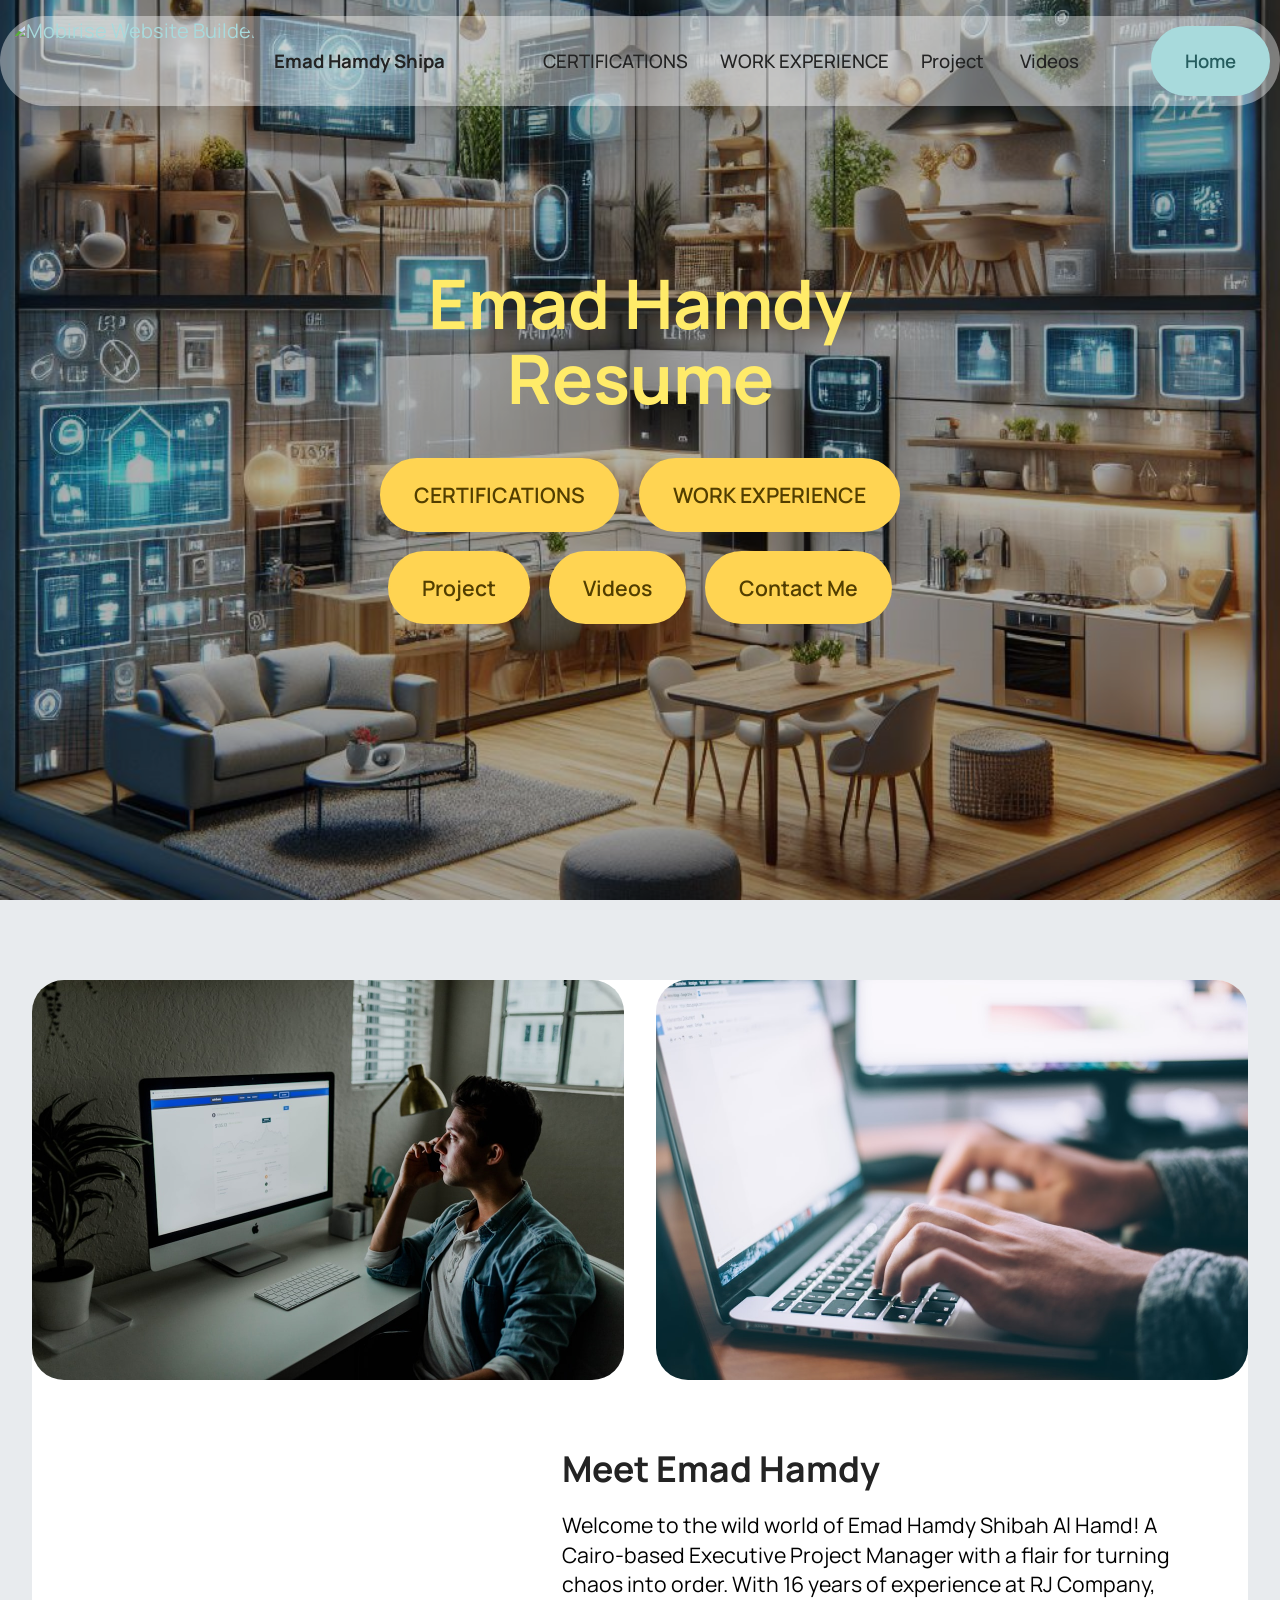
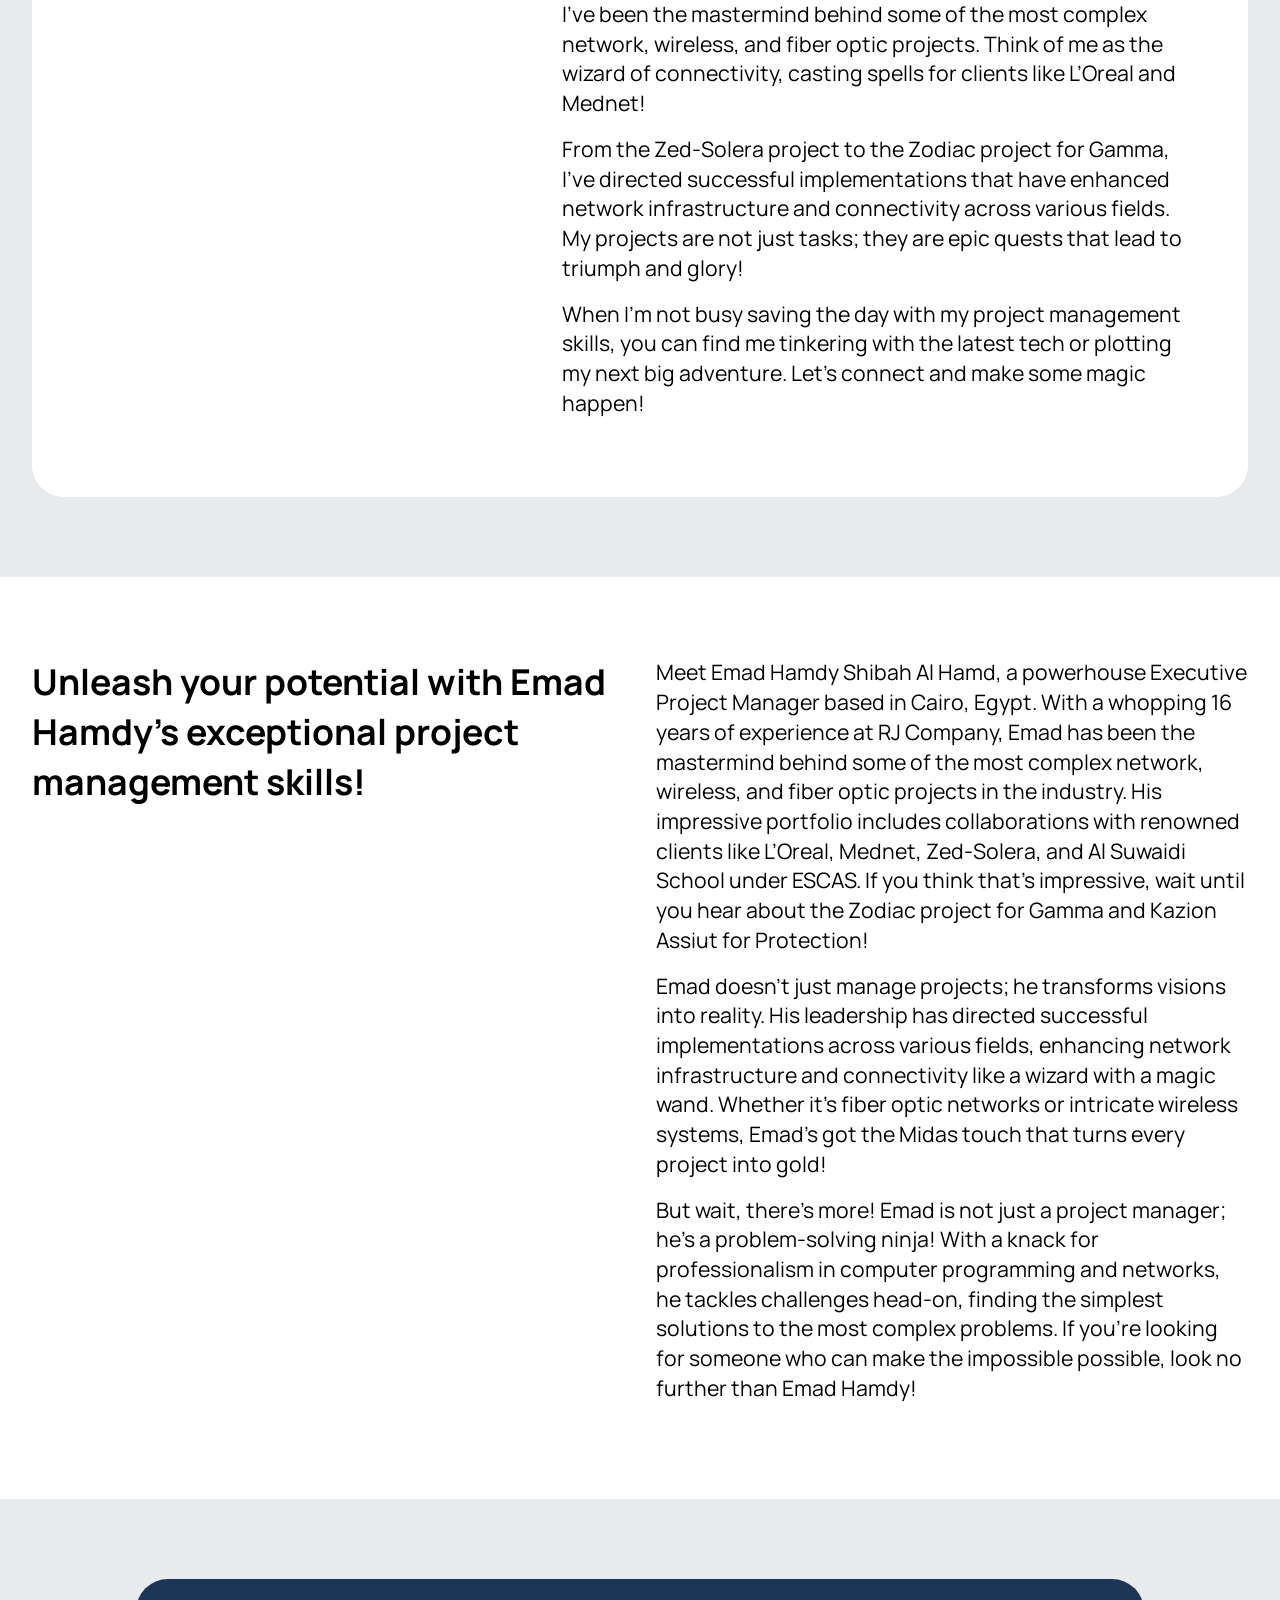
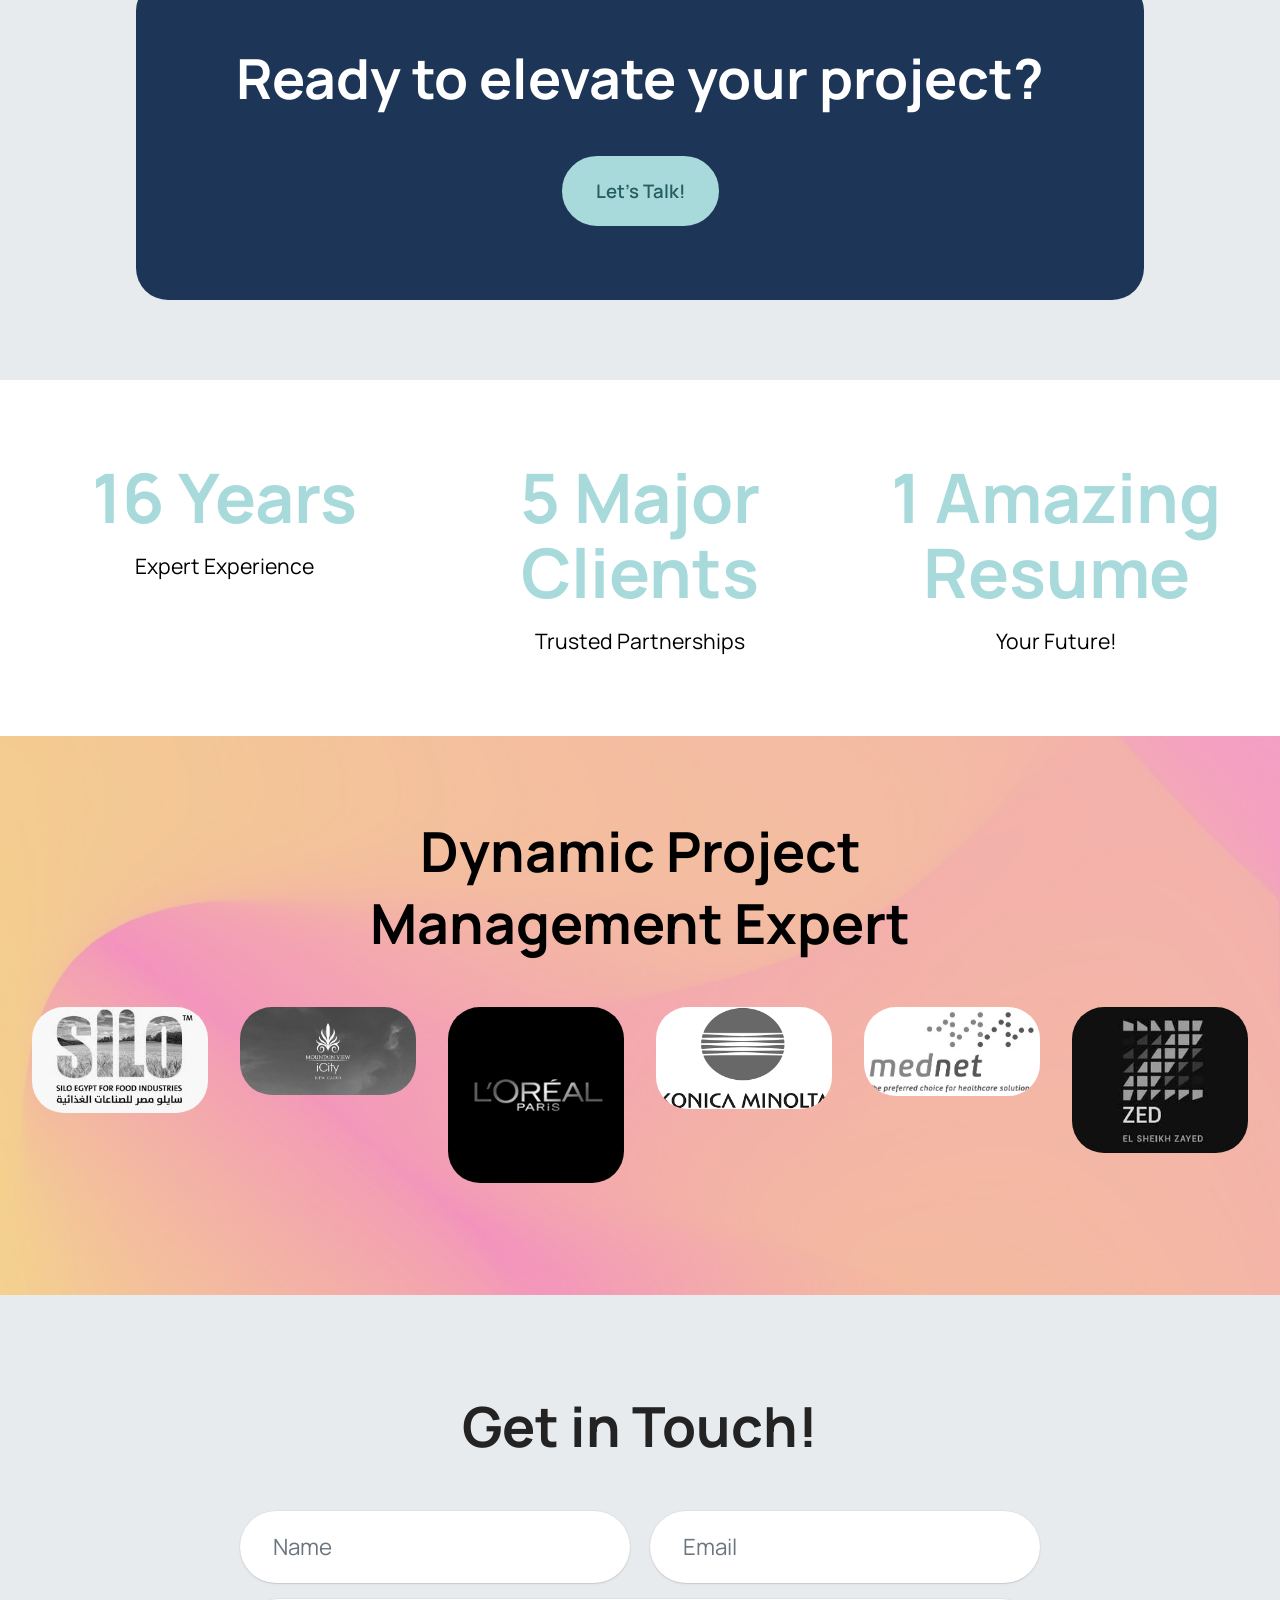
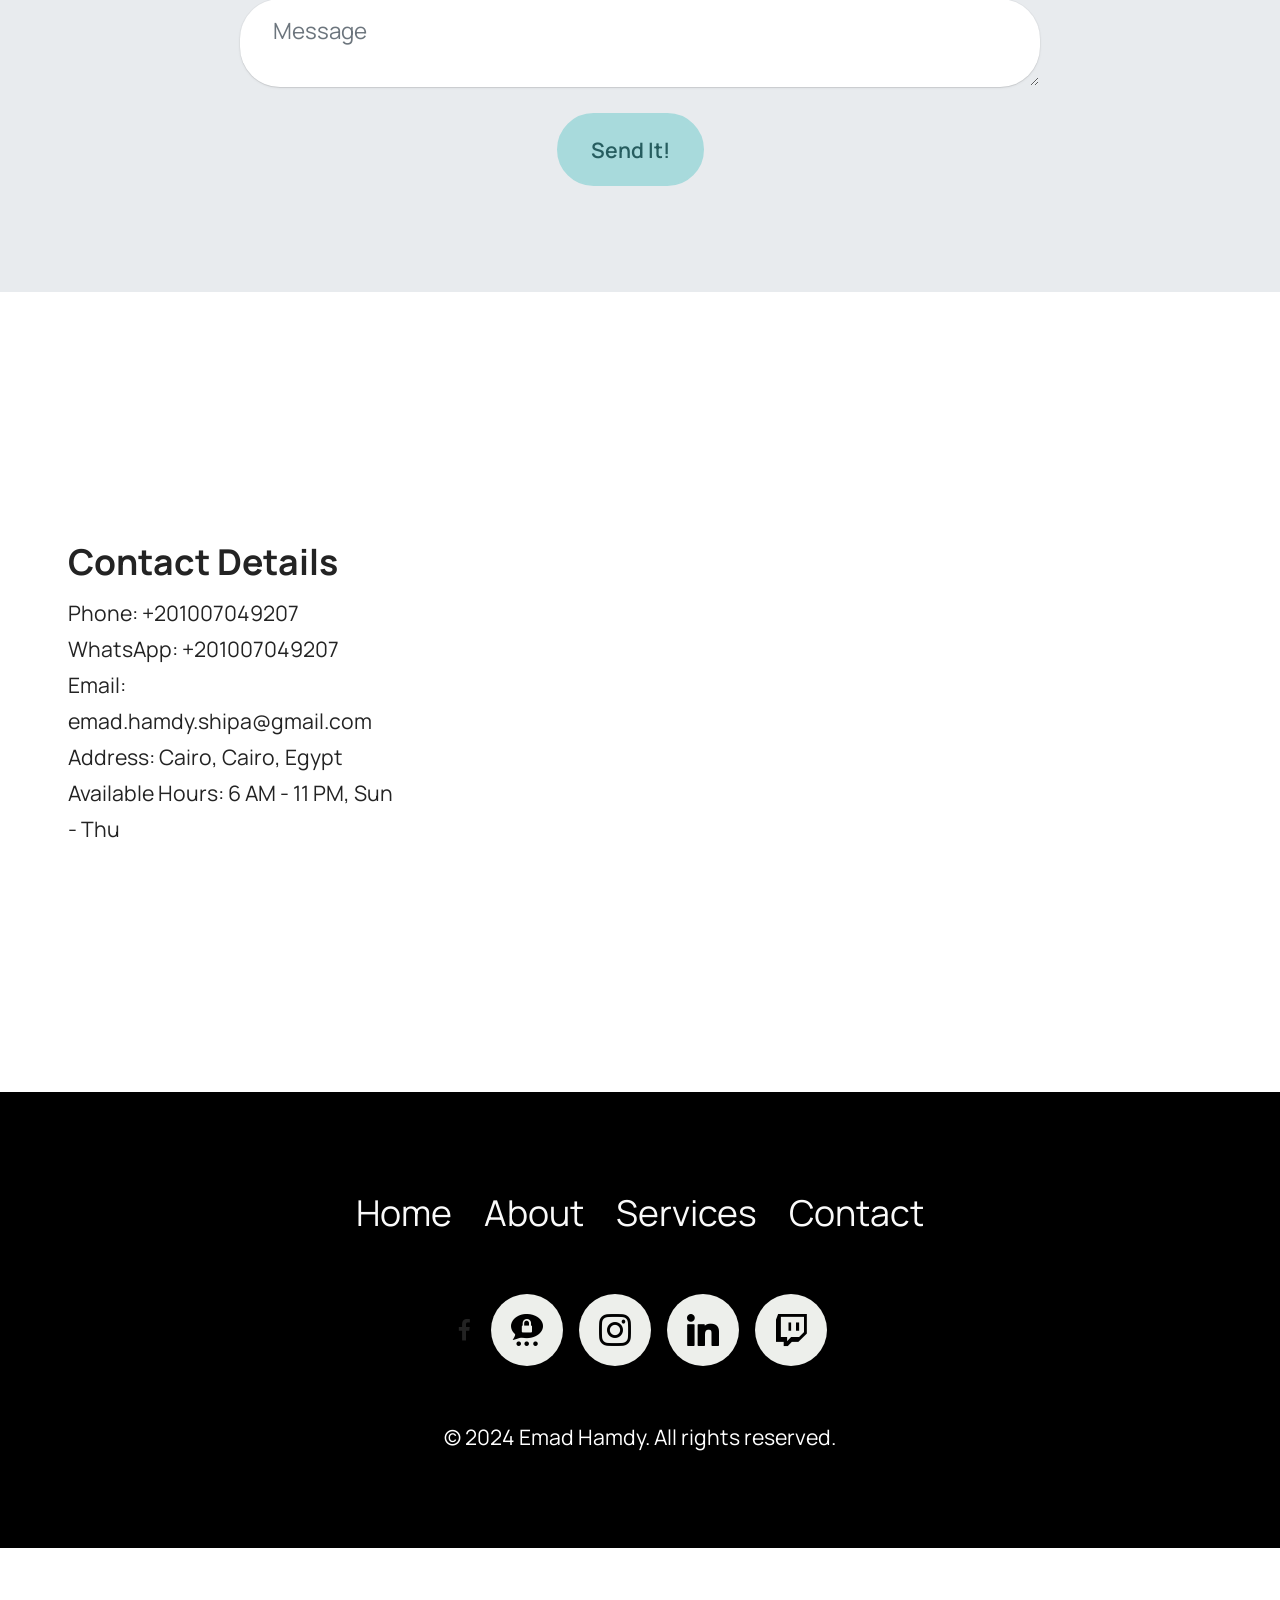
==== commit edd860d3: "Add files via upload" ====
--- a/index.html
+++ b/index.html
@@ -1,27 +1,26 @@
 <!DOCTYPE html>
 <html  >
 <head>
-  <!-- Site made with Mobirise Website Builder v5.9.18, https://mobirise.com -->
+  <!-- Site made with Mobirise Website Builder v6.1.9, https://mobirise.com -->
   <meta charset="UTF-8">
   <meta http-equiv="X-UA-Compatible" content="IE=edge">
-  <meta name="generator" content="Mobirise v5.9.18, mobirise.com">
+  <meta name="generator" content="Mobirise v6.1.9, mobirise.com">
   <meta name="viewport" content="width=device-width, initial-scale=1, minimum-scale=1">
-  <link rel="shortcut icon" href="assets/images/untitled-removebg-preview-192x192.png" type="image/x-icon">
+  <link rel="shortcut icon" href="assets/images/whatsapp20image202026-08-1520at2012.18.5520pm-192x192.jpg" type="image/x-icon">
   <meta name="description" content="Emad Hamdy Shibah Al Hamd is an experienced Executive Project Manager with a strong background in network and fiber optic projects, showcasing expertise in enhancing connectivity for various clients.">
   
   
   <title>Professional Resume</title>
   <link rel="stylesheet" href="assets/web/assets/mobirise-icons2/mobirise2.css">
   <link rel="stylesheet" href="assets/bootstrap/css/bootstrap.min.css">
-  <link rel="stylesheet" href="assets/bootstrap/css/bootstrap-grid.min.css">
-  <link rel="stylesheet" href="assets/bootstrap/css/bootstrap-reboot.min.css">
   <link rel="stylesheet" href="assets/parallax/jarallax.css">
+  <link rel="stylesheet" href="assets/animatecss/animate.css">
   <link rel="stylesheet" href="assets/dropdown/css/style.css">
   <link rel="stylesheet" href="assets/socicon/css/styles.css">
   <link rel="stylesheet" href="assets/theme/css/style.css">
   <link rel="preload" href="https://fonts.googleapis.com/css2?family=Manrope:wght@400;700&display=swap&display=swap" as="style" onload="this.onload=null;this.rel='stylesheet'">
   <noscript><link rel="stylesheet" href="https://fonts.googleapis.com/css2?family=Manrope:wght@400;700&display=swap&display=swap"></noscript>
-  <link rel="preload" as="style" href="assets/mobirise/css/mbr-additional.css?v=M7Q1tP"><link rel="stylesheet" href="assets/mobirise/css/mbr-additional.css?v=M7Q1tP" type="text/css">
+  <link rel="preload" as="style" href="assets/mobirise/css/mbr-additional.css?v=J2oBQt"><link rel="stylesheet" href="assets/mobirise/css/mbr-additional.css?v=J2oBQt" type="text/css">
 
   
   
@@ -37,7 +36,7 @@
 			<div class="navbar-brand">
 				<span class="navbar-logo">
 					<a href="page3.html">
-						<img src="assets/images/untitled-removebg-preview-192x192.png" alt="Mobirise Website Builder" style="height: 5rem;">
+						<img src="assets/images/whatsapp20image202026-08-1520at2012.18.5520pm-192x192.jpg" alt="Mobirise Website Builder" style="height: 5rem;">
 					</a>
 				</span>
 				<span class="navbar-caption-wrap"><a class="navbar-caption text-black text-primary display-4" href="page3.html#form02-1i">Emad Hamdy Shipa</a></span>
@@ -282,7 +281,7 @@
         </div>
         <div class="row justify-content-center">
             <div class="col-lg-8 mx-auto mbr-form" data-form-type="formoid">
-                <form action="https://mobirise.eu/" method="POST" class="mbr-form form-with-styler" data-form-title="Form Name"><input type="hidden" name="email" data-form-email="true" value="ehKaQPKP2JupfEv+N1sPezH9Edsiqh+ixt/LZsH+rtJcWw26fBL3hRMlZ4x6jaDVR3YkgvQMxEPJ/lPUlhGhCteehDOgEeLE2AGhhqq+xJ/4AExTSLXd+3LbkDFArOaA">
+                <form action="https://mobirise.eu/" method="POST" class="mbr-form form-with-styler" data-form-title="Form Name"><input type="hidden" name="email" data-form-email="true" value="2KXPwnmHqyPff/El4p4513YCHvy6DGbTARla9feEy1inXqXTW39comxexa74NY8XPD/2WHSOxU4pa+W+qq7HK4B35f1flHyQrH5Xf/b+jdDcktMkwxZecW6eCYTgibtT">
                     <div class="row">
                         <div hidden="hidden" data-form-alert="" class="alert alert-success col-12">Thanks for filling out the form!</div>
                         <div hidden="hidden" data-form-alert-danger="" class="alert alert-danger col-12">
@@ -410,8 +409,10 @@
             </div>
         </div>
     </div>
-</section><section class="display-7" style="padding: 0;align-items: center;justify-content: center;flex-wrap: wrap;    align-content: center;display: flex;position: relative;height: 4rem;"><a href="https://mobiri.se/3438911" style="flex: 1 1;height: 4rem;position: absolute;width: 100%;z-index: 1;"><img alt="" style="height: 4rem;" src="[data-uri]"></a><p style="margin: 0;text-align: center;" class="display-7">&#8204;</p><a style="z-index:1" href="https://mobirise.com/builder/ai-website-creator.html">Best AI Website Creator</a></section><script src="assets/bootstrap/js/bootstrap.bundle.min.js"></script>  <script src="assets/parallax/jarallax.js"></script>  <script src="assets/smoothscroll/smooth-scroll.js"></script>  <script src="assets/ytplayer/index.js"></script>  <script src="assets/dropdown/js/navbar-dropdown.js"></script>  <script src="assets/theme/js/script.js"></script>  <script src="assets/formoid/formoid.min.js"></script>  
-  
-  
-</body>
+</section><section class="display-7" style="padding: 0;align-items: center;justify-content: center;flex-wrap: wrap;    align-content: center;display: flex;position: relative;height: 4rem;"><a href="https://mobiri.se/" style="flex: 1 1;height: 4rem;position: absolute;width: 100%;z-index: 1;"><img alt="" style="height: 4rem;" src="[data-uri]"></a><p style="margin: 0;text-align: center;" class="display-7">&#8204;</p><a style="z-index:1" href="https://mobirise.com/builder/ai-website-generator.html">AI Website Generator</a></section><script src="assets/bootstrap/js/bootstrap.bundle.min.js"></script>  <script src="assets/parallax/jarallax.js"></script>  <script src="assets/smoothscroll/smooth-scroll.js"></script>  <script src="assets/ytplayer/index.js"></script>  <script src="assets/dropdown/js/navbar-dropdown.js"></script>  <script src="assets/theme/js/script.js"></script>  <script src="assets/formoid/formoid.min.js"></script>  
+  
+  
+ <div id="scrollToTop" class="scrollToTop mbr-arrow-up"><a style="text-align: center;"><i class="mbr-arrow-up-icon mbr-arrow-up-icon-cm cm-icon cm-icon-smallarrow-up"></i></a></div>
+    <input name="animation" type="hidden">
+  </body>
 </html>
